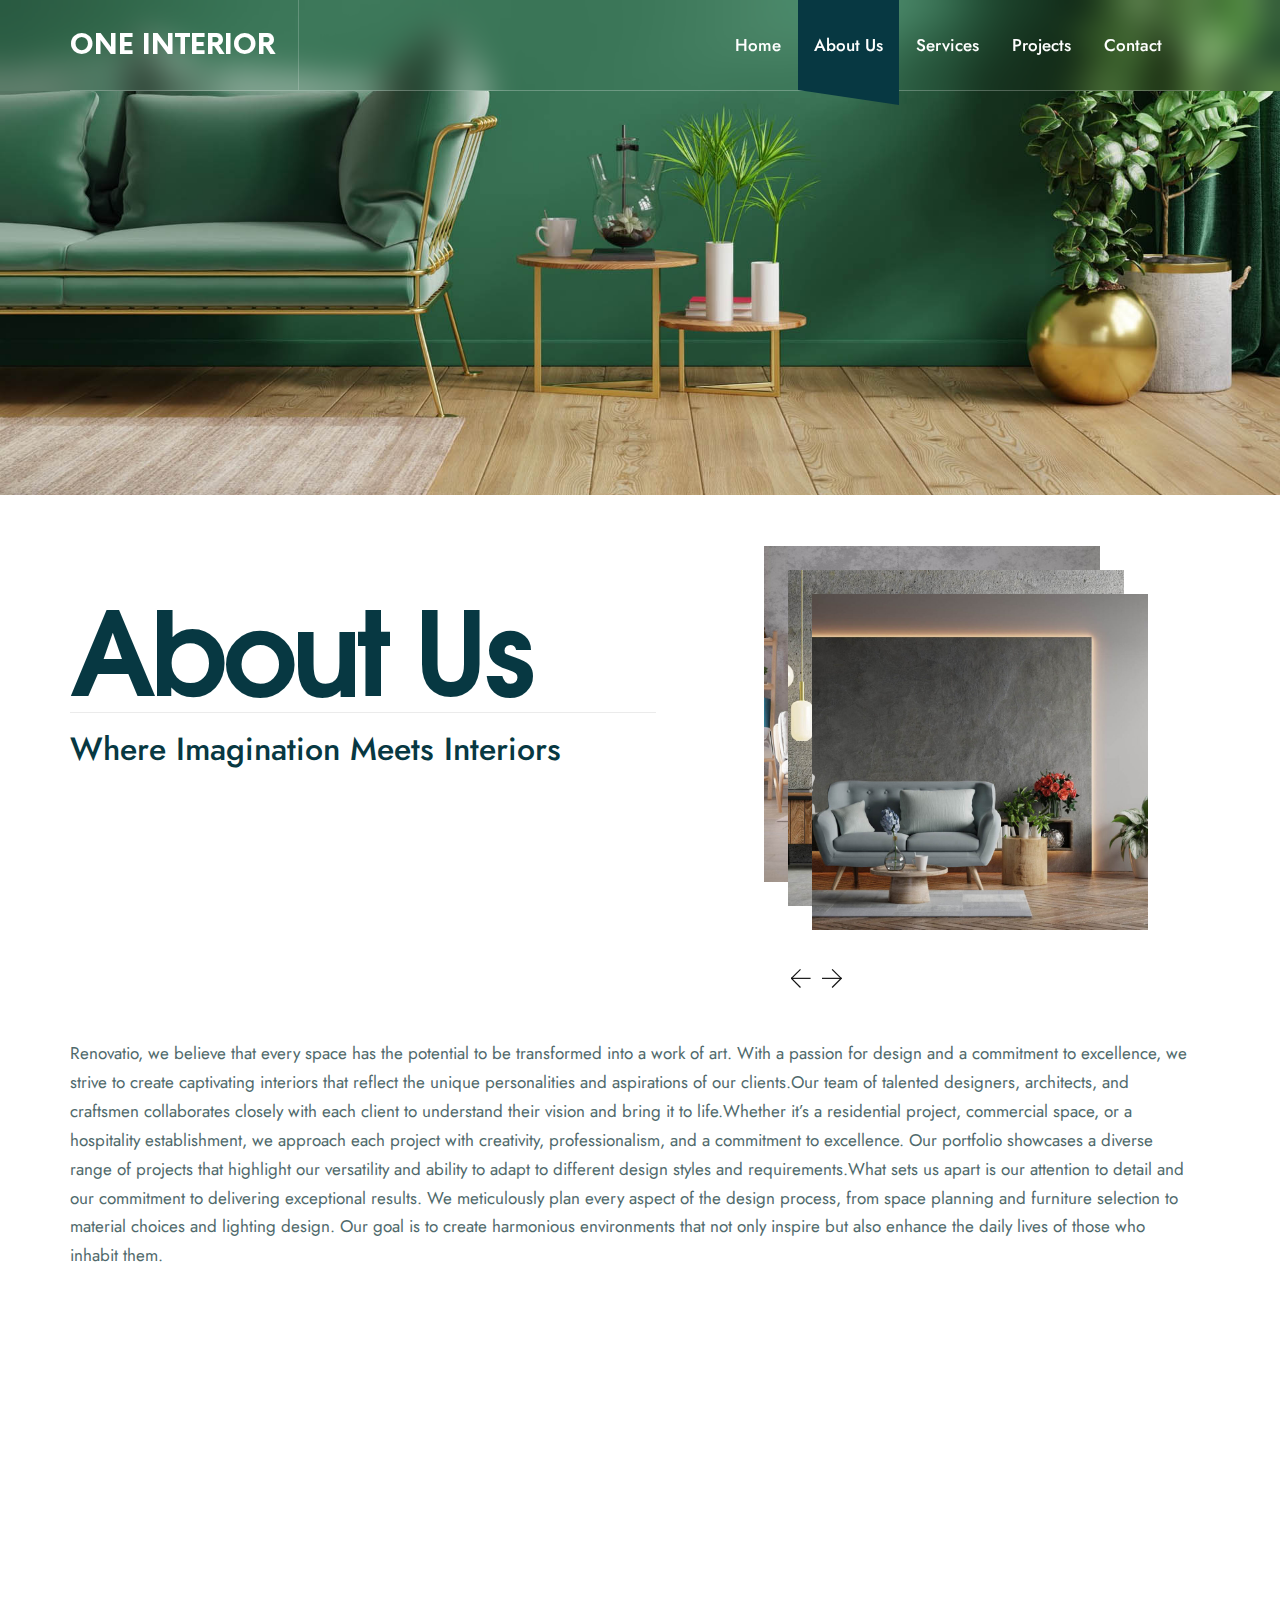
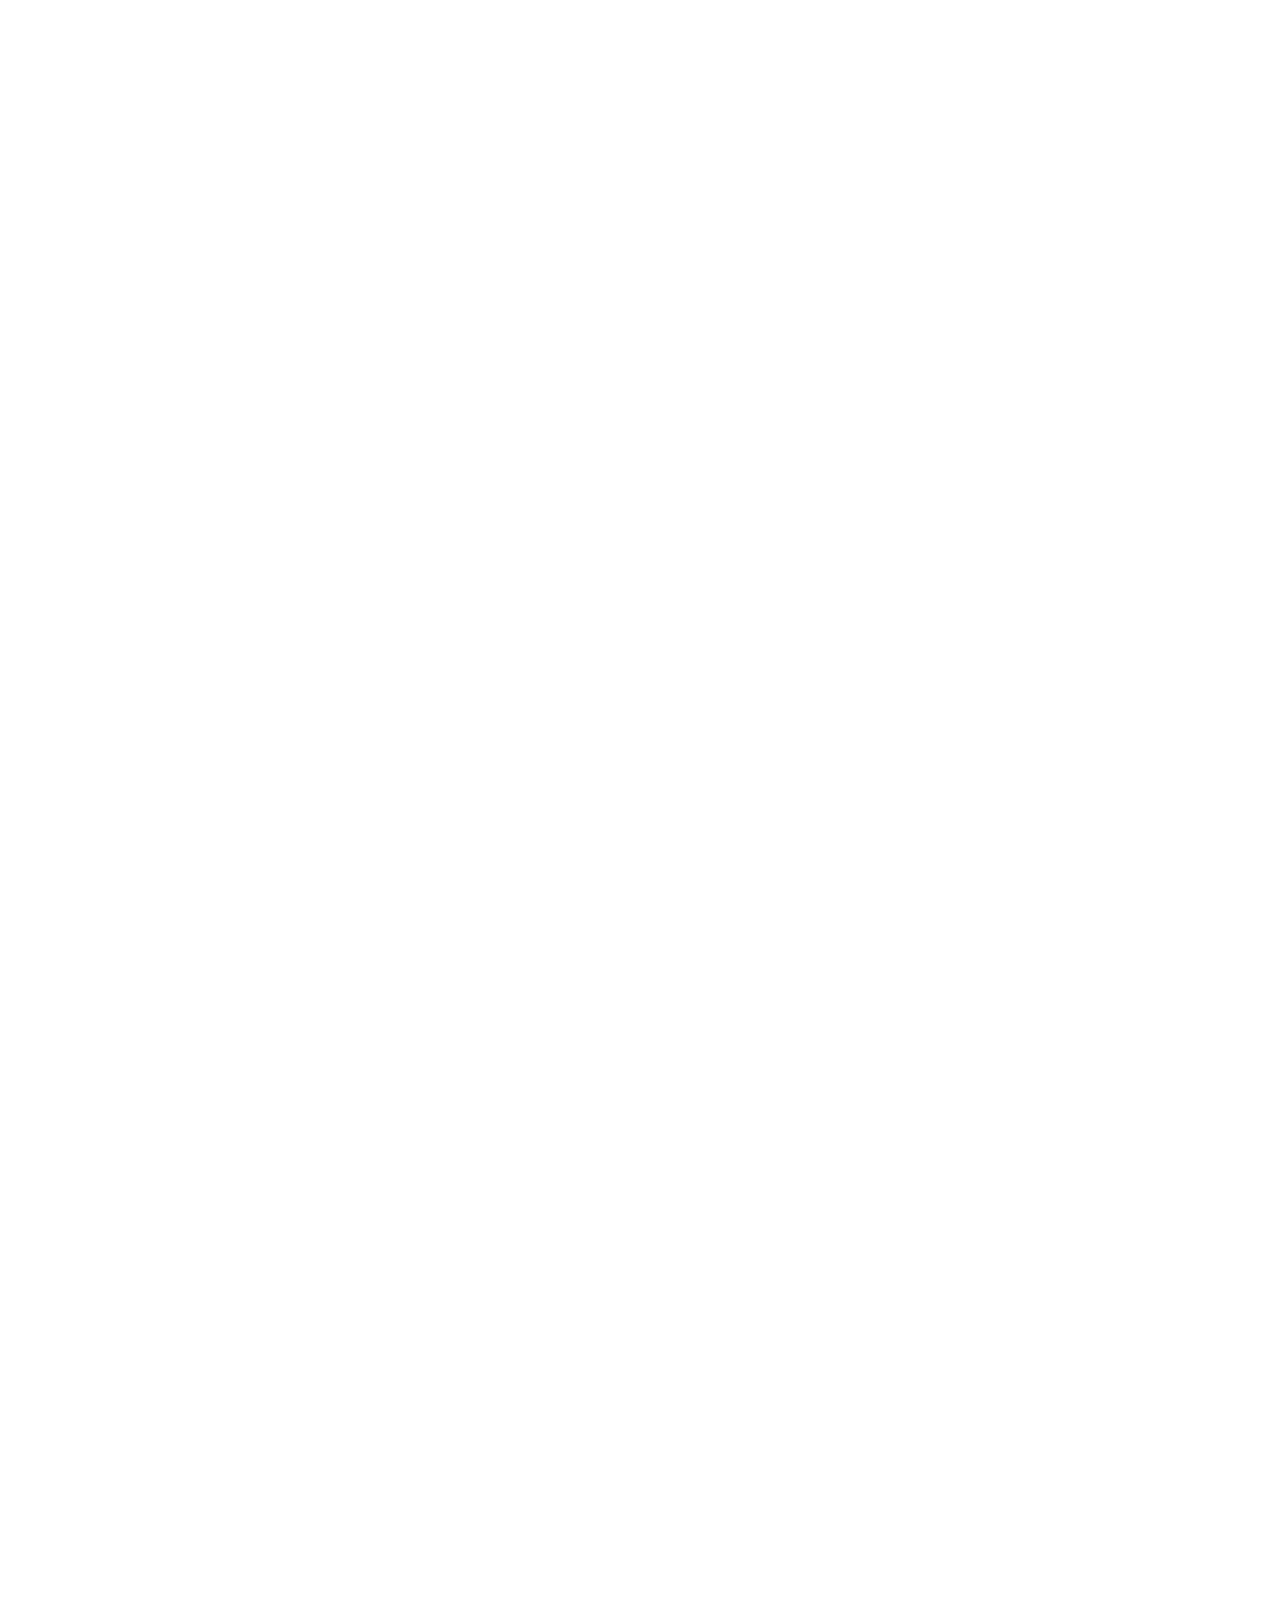
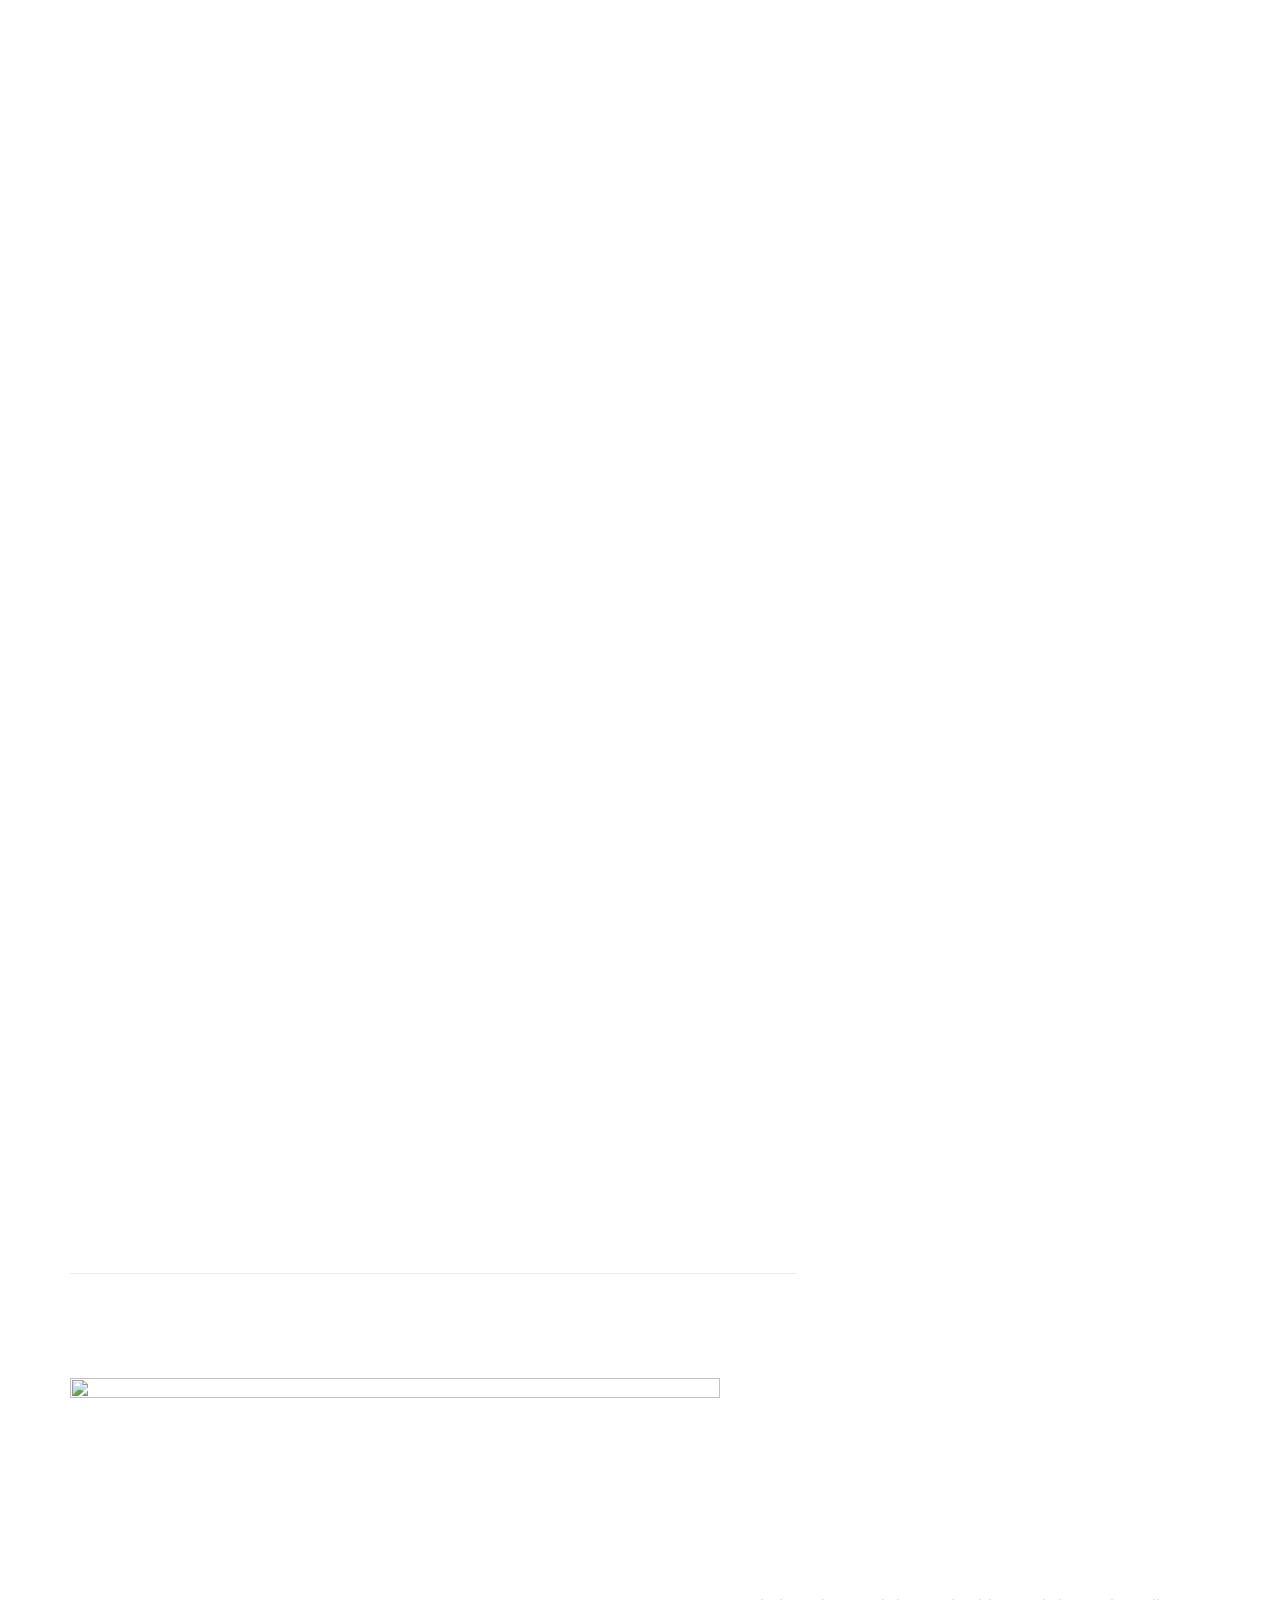
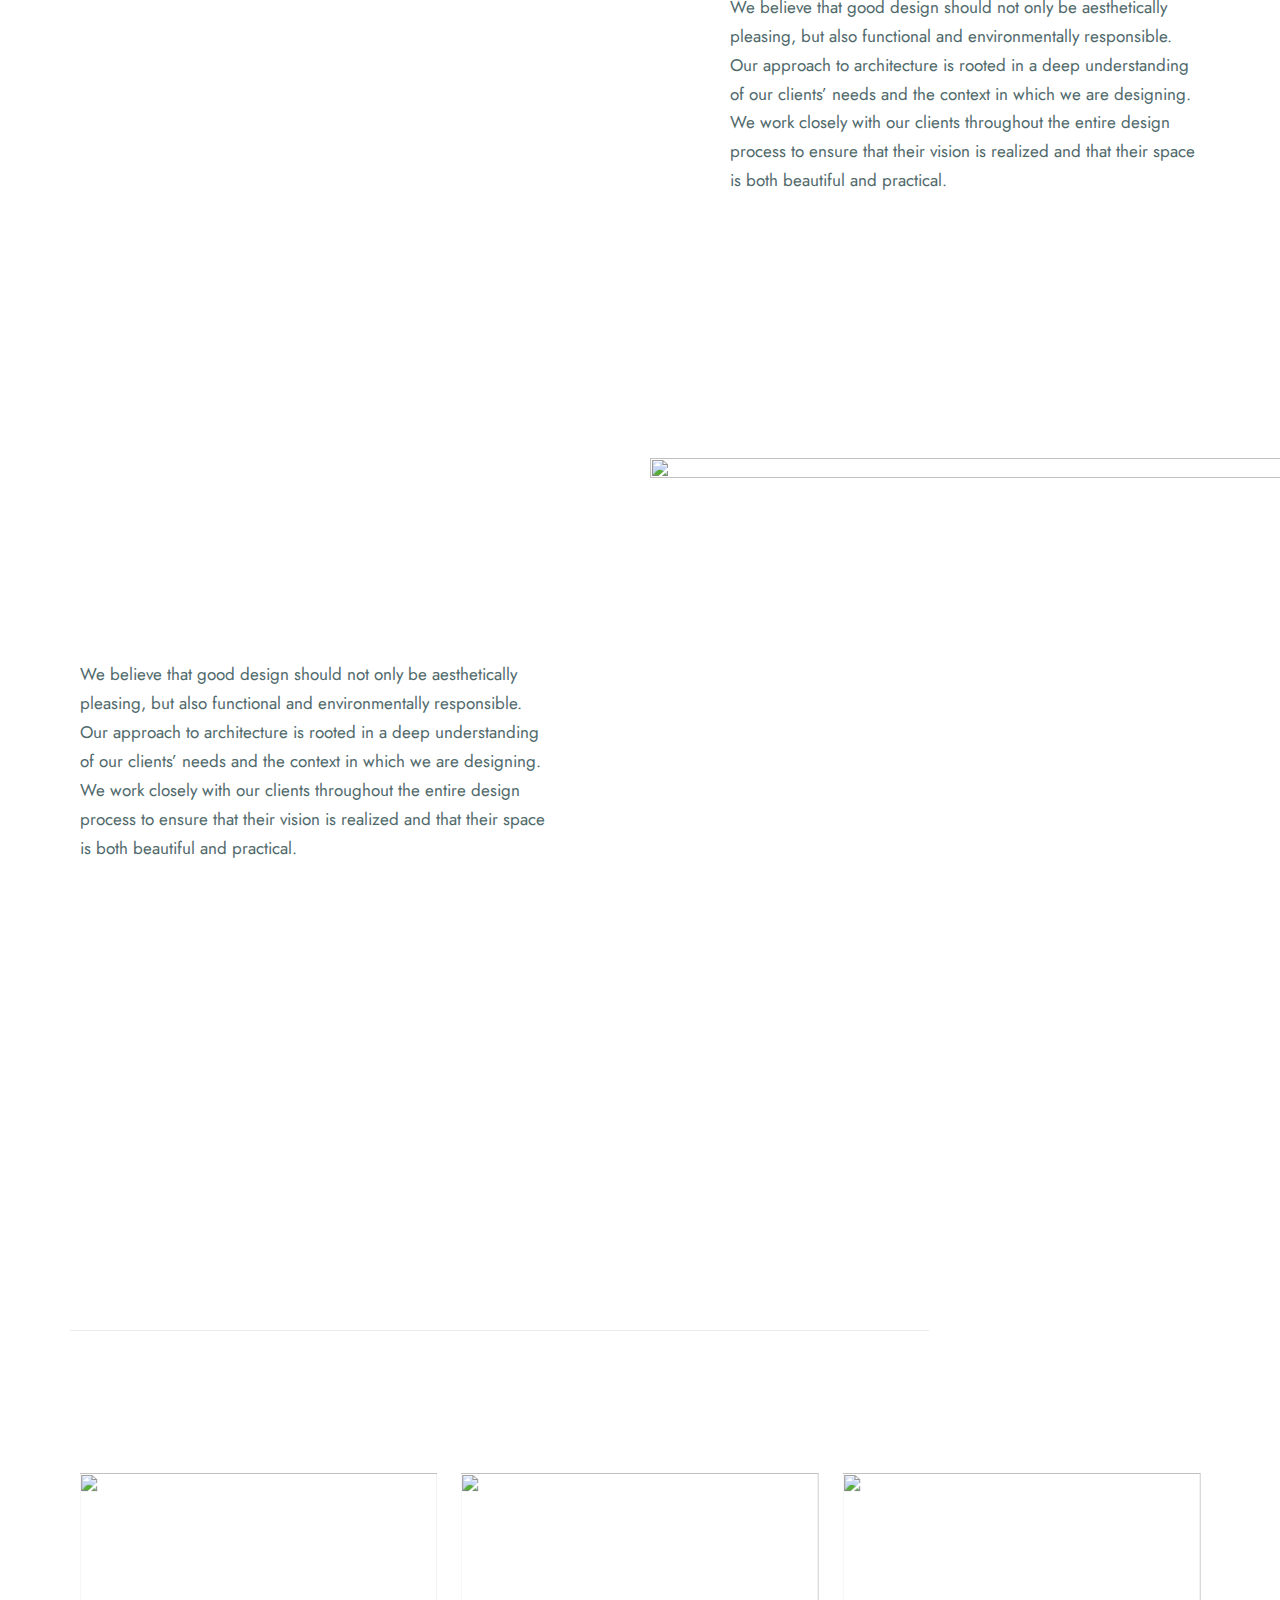
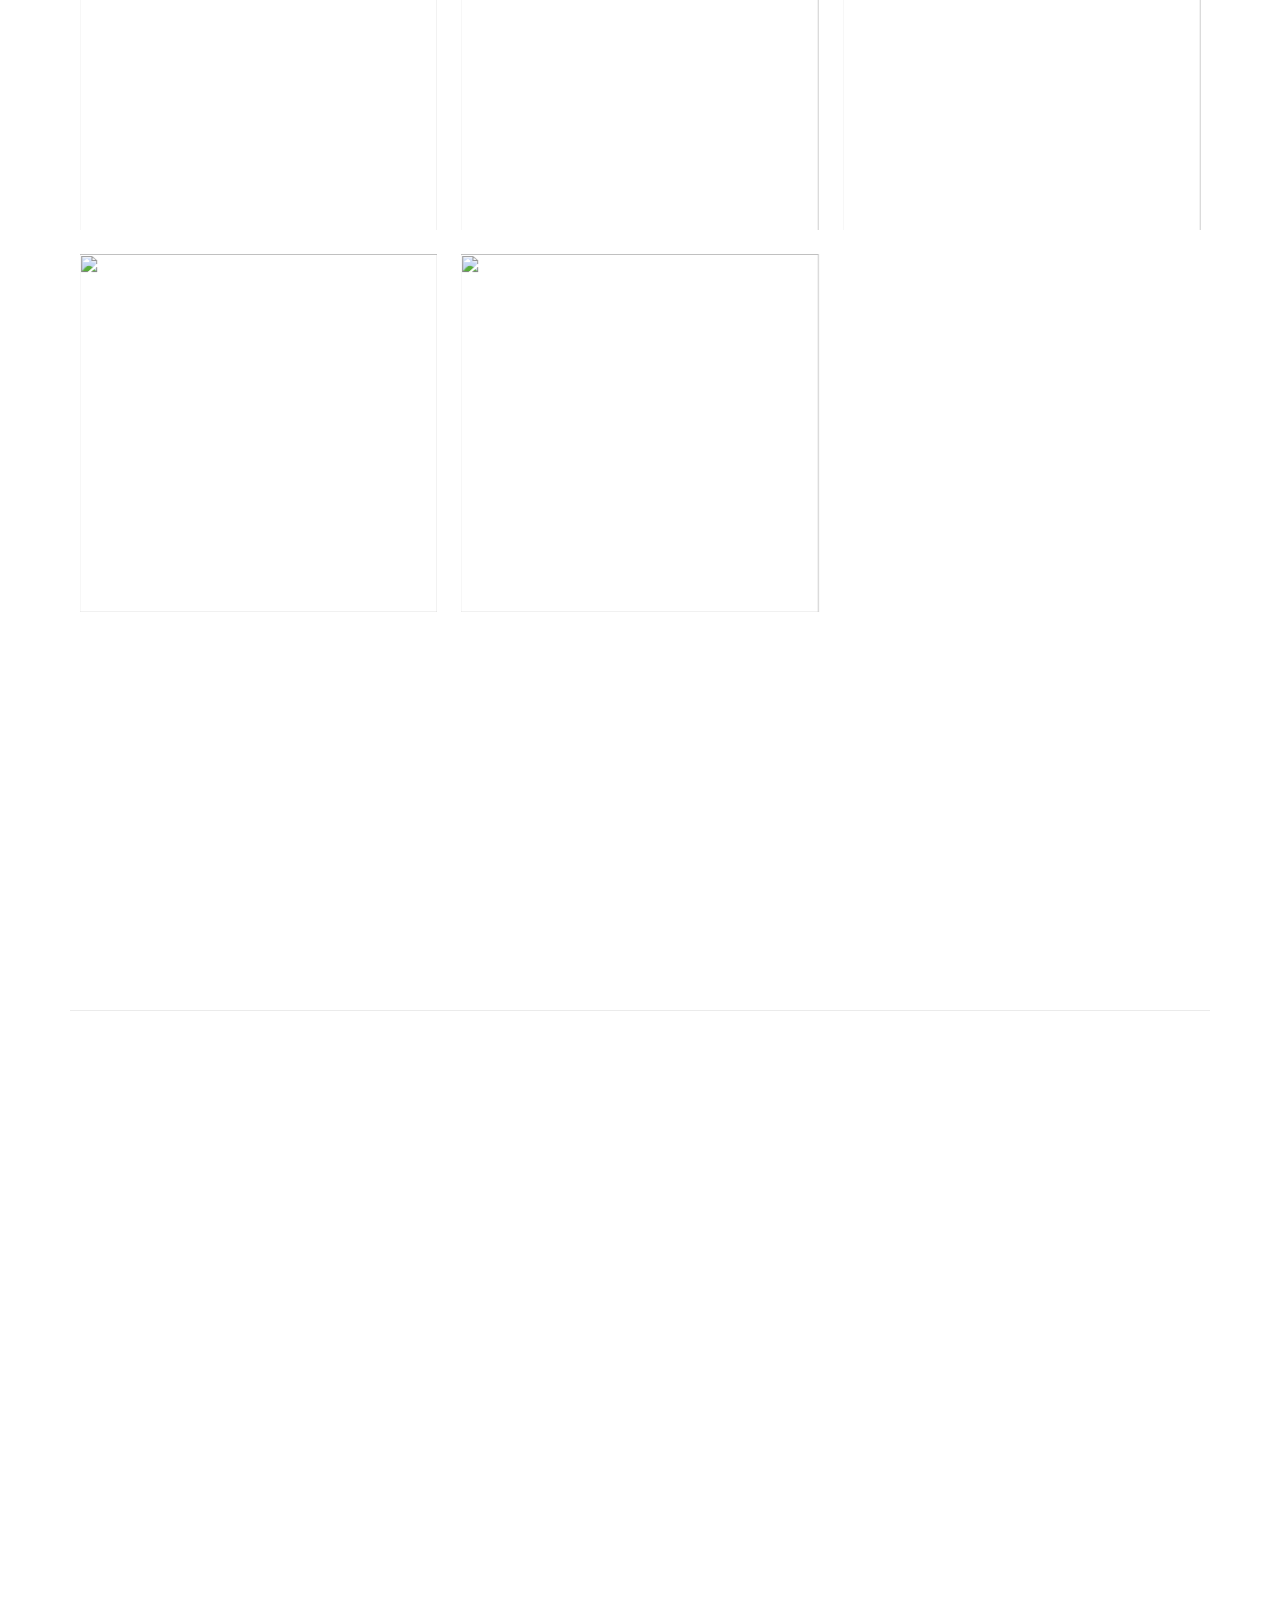
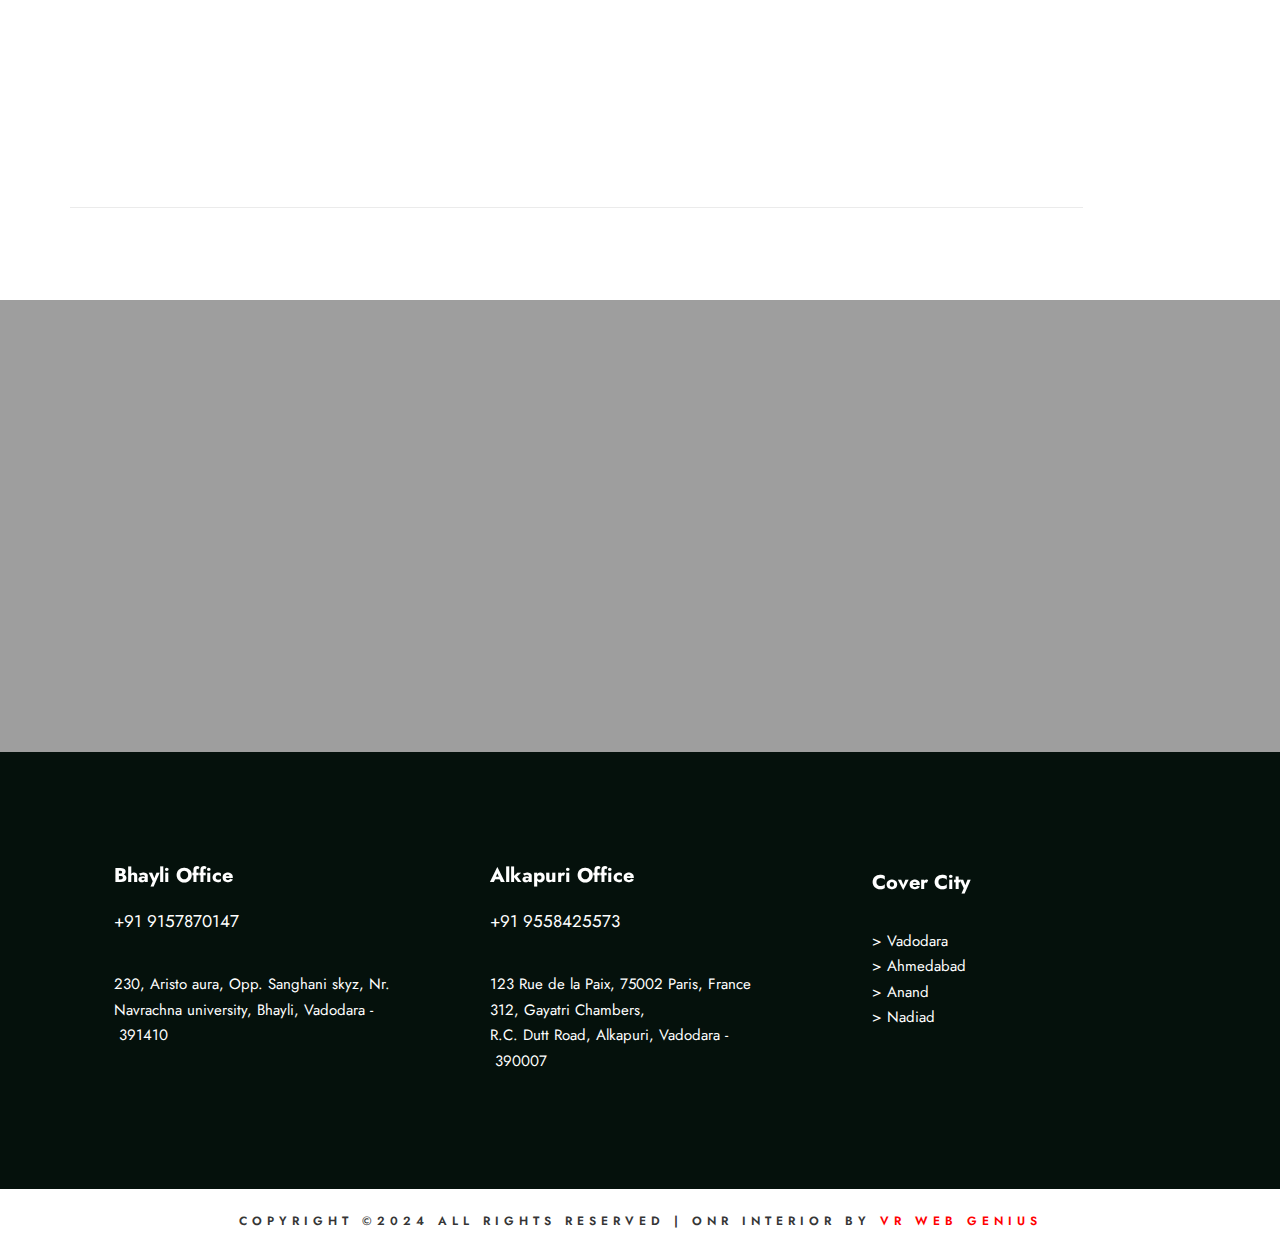
==== about.html @ cdb20557 "do some changes in all page" ====
<!doctype html>
<html lang="en-US"
	class="no-featured-area is-header-small is-body-full-width is-single-post-title-default is-post-title-align-center is-post-media-fixed is-blog-text-align-left is-meta-with-icons is-header-light is-header-full-width is-header-parallax-no is-menu-sticky is-menu-smart-sticky is-menu-fixed-width is-menu-align-right is-menu-light is-submenu-light is-submenu-align-left is-menu-none-uppercase is-featured-area-fixed is-slider-buttons-center-margin is-slider-buttons-rounded is-slider-buttons-dark is-slider-title-default is-slider-parallax is-slider-title-none-uppercase is-slider-more-link-show is-slider-more-link-button-style is-slider-text-align-center is-slider-v-align-center is-slider-h-align-center is-link-box-title-default is-link-box-title-transform-none is-link-box-text-align-center is-link-box-v-align-center is-link-box-parallax is-intro-align-center is-intro-text-dark is-intro-parallax-no is-more-link-border-bottom-light is-about-author-minimal is-related-posts-parallax is-related-posts-overflow is-share-links-boxed is-tagcloud-minimal is-nav-single-rounded is-nav-single-no-animated is-comments-minimal is-comments-image-rounded is-comment-form-boxed is-comment-form-border is-sidebar-right is-sidebar-sticky is-sidebar-align-left is-widget-title-align-left is-widget-bottomline is-trending-posts-default is-footer-subscribe-light is-footer-widgets-align-left is-footer-full-width is-meta-uppercase is-site-title-uppercase is-top-bar-uppercase is-sub-menu-ani-fade-in-left is-menu-hover-solid is-menu-hover-overflow is-menu-hover-cut-left is-copyright-uppercase is-header-sticky-shadow-soft is-header-inline-borders is-header-inline-borders-light is-header-border-fixed is-header-bg-blur-more is-header-float is-header-transparent"
	data-title-ratio="0.5" data-link-box-title-ratio="0.5" data-generic-button-style="" data-header-bg-shape="">

<!-- Mirrored from themes.pixelwars.org/renovatio/demo-01/about/ by HTTrack Website Copier/3.x [XR&CO'2014], Fri, 26 Apr 2024 11:19:03 GMT -->
<!-- Added by HTTrack -->
<meta http-equiv="content-type" content="text/html;charset=UTF-8" /><!-- /Added by HTTrack -->

<head>
	<meta charset="UTF-8">
	<meta name="viewport" content="width=device-width, initial-scale=1">
	<link rel="profile" href="http://gmpg.org/xfn/11">
	<title> ABOUT | ONE INTERIOR </title>
	<meta name='robots' content='max-image-preview:large' />
	<link rel='dns-prefetch' href='http://fonts.googleapis.com/' />
	<link rel="alternate" type="application/rss+xml" title="Renovatio &raquo; Feed"
		href="https://themes.pixelwars.org/renovatio/demo-01/feed/" />
	<link rel="alternate" type="application/rss+xml" title="Renovatio &raquo; Comments Feed"
		href="https://themes.pixelwars.org/renovatio/demo-01/comments/feed/" />
	<script type="text/javascript">
		window._wpemojiSettings = { "baseUrl": "https:\/\/s.w.org\/images\/core\/emoji\/14.0.0\/72x72\/", "ext": ".png", "svgUrl": "https:\/\/s.w.org\/images\/core\/emoji\/14.0.0\/svg\/", "svgExt": ".svg", "source": { "concatemoji": "https:\/\/themes.pixelwars.org\/renovatio\/demo-01\/wp-includes\/js\/wp-emoji-release.min.js?ver=6.2.5" } };
		/*! This file is auto-generated */
		!function (e, a, t) { var n, r, o, i = a.createElement("canvas"), p = i.getContext && i.getContext("2d"); function s(e, t) { p.clearRect(0, 0, i.width, i.height), p.fillText(e, 0, 0); e = i.toDataURL(); return p.clearRect(0, 0, i.width, i.height), p.fillText(t, 0, 0), e === i.toDataURL() } function c(e) { var t = a.createElement("script"); t.src = e, t.defer = t.type = "text/javascript", a.getElementsByTagName("head")[0].appendChild(t) } for (o = Array("flag", "emoji"), t.supports = { everything: !0, everythingExceptFlag: !0 }, r = 0; r < o.length; r++)t.supports[o[r]] = function (e) { if (p && p.fillText) switch (p.textBaseline = "top", p.font = "600 32px Arial", e) { case "flag": return s("\ud83c\udff3\ufe0f\u200d\u26a7\ufe0f", "\ud83c\udff3\ufe0f\u200b\u26a7\ufe0f") ? !1 : !s("\ud83c\uddfa\ud83c\uddf3", "\ud83c\uddfa\u200b\ud83c\uddf3") && !s("\ud83c\udff4\udb40\udc67\udb40\udc62\udb40\udc65\udb40\udc6e\udb40\udc67\udb40\udc7f", "\ud83c\udff4\u200b\udb40\udc67\u200b\udb40\udc62\u200b\udb40\udc65\u200b\udb40\udc6e\u200b\udb40\udc67\u200b\udb40\udc7f"); case "emoji": return !s("\ud83e\udef1\ud83c\udffb\u200d\ud83e\udef2\ud83c\udfff", "\ud83e\udef1\ud83c\udffb\u200b\ud83e\udef2\ud83c\udfff") }return !1 }(o[r]), t.supports.everything = t.supports.everything && t.supports[o[r]], "flag" !== o[r] && (t.supports.everythingExceptFlag = t.supports.everythingExceptFlag && t.supports[o[r]]); t.supports.everythingExceptFlag = t.supports.everythingExceptFlag && !t.supports.flag, t.DOMReady = !1, t.readyCallback = function () { t.DOMReady = !0 }, t.supports.everything || (n = function () { t.readyCallback() }, a.addEventListener ? (a.addEventListener("DOMContentLoaded", n, !1), e.addEventListener("load", n, !1)) : (e.attachEvent("onload", n), a.attachEvent("onreadystatechange", function () { "complete" === a.readyState && t.readyCallback() })), (e = t.source || {}).concatemoji ? c(e.concatemoji) : e.wpemoji && e.twemoji && (c(e.twemoji), c(e.wpemoji))) }(window, document, window._wpemojiSettings);
	</script>
	<style type="text/css">
		img.wp-smiley,
		img.emoji {
			display: inline !important;
			border: none !important;
			box-shadow: none !important;
			height: 1em !important;
			width: 1em !important;
			margin: 0 0.07em !important;
			vertical-align: -0.1em !important;
			background: none !important;
			padding: 0 !important;
		}
	</style>
	<link rel='stylesheet' id='bdt-uikit-css'
		href='./wp-content/plugins/bdthemes-prime-slider-lite/assets/css/bdt-uikite7ad.css?ver=3.17.0' type='text/css'
		media='all' />
	<link rel='stylesheet' id='prime-slider-site-css'
		href='./wp-content/plugins/bdthemes-prime-slider-lite/assets/css/prime-slider-site3dab.css?ver=3.11.9'
		type='text/css' media='all' />
	<link rel='stylesheet' id='classic-theme-styles-css' href='./wp-includes/css/classic-themes.min3a9e.css?ver=6.2.5'
		type='text/css' media='all' />
	<style id='global-styles-inline-css' type='text/css'>
		body {
			--wp--preset--color--black: #000000;
			--wp--preset--color--cyan-bluish-gray: #abb8c3;
			--wp--preset--color--white: #ffffff;
			--wp--preset--color--pale-pink: #f78da7;
			--wp--preset--color--vivid-red: #cf2e2e;
			--wp--preset--color--luminous-vivid-orange: #ff6900;
			--wp--preset--color--luminous-vivid-amber: #fcb900;
			--wp--preset--color--light-green-cyan: #7bdcb5;
			--wp--preset--color--vivid-green-cyan: #00d084;
			--wp--preset--color--pale-cyan-blue: #8ed1fc;
			--wp--preset--color--vivid-cyan-blue: #0693e3;
			--wp--preset--color--vivid-purple: #9b51e0;
			--wp--preset--gradient--vivid-cyan-blue-to-vivid-purple: linear-gradient(135deg, rgba(6, 147, 227, 1) 0%, rgb(155, 81, 224) 100%);
			--wp--preset--gradient--light-green-cyan-to-vivid-green-cyan: linear-gradient(135deg, rgb(122, 220, 180) 0%, rgb(0, 208, 130) 100%);
			--wp--preset--gradient--luminous-vivid-amber-to-luminous-vivid-orange: linear-gradient(135deg, rgba(252, 185, 0, 1) 0%, rgba(255, 105, 0, 1) 100%);
			--wp--preset--gradient--luminous-vivid-orange-to-vivid-red: linear-gradient(135deg, rgba(255, 105, 0, 1) 0%, rgb(207, 46, 46) 100%);
			--wp--preset--gradient--very-light-gray-to-cyan-bluish-gray: linear-gradient(135deg, rgb(238, 238, 238) 0%, rgb(169, 184, 195) 100%);
			--wp--preset--gradient--cool-to-warm-spectrum: linear-gradient(135deg, rgb(74, 234, 220) 0%, rgb(151, 120, 209) 20%, rgb(207, 42, 186) 40%, rgb(238, 44, 130) 60%, rgb(251, 105, 98) 80%, rgb(254, 248, 76) 100%);
			--wp--preset--gradient--blush-light-purple: linear-gradient(135deg, rgb(255, 206, 236) 0%, rgb(152, 150, 240) 100%);
			--wp--preset--gradient--blush-bordeaux: linear-gradient(135deg, rgb(254, 205, 165) 0%, rgb(254, 45, 45) 50%, rgb(107, 0, 62) 100%);
			--wp--preset--gradient--luminous-dusk: linear-gradient(135deg, rgb(255, 203, 112) 0%, rgb(199, 81, 192) 50%, rgb(65, 88, 208) 100%);
			--wp--preset--gradient--pale-ocean: linear-gradient(135deg, rgb(255, 245, 203) 0%, rgb(182, 227, 212) 50%, rgb(51, 167, 181) 100%);
			--wp--preset--gradient--electric-grass: linear-gradient(135deg, rgb(202, 248, 128) 0%, rgb(113, 206, 126) 100%);
			--wp--preset--gradient--midnight: linear-gradient(135deg, rgb(2, 3, 129) 0%, rgb(40, 116, 252) 100%);
			--wp--preset--duotone--dark-grayscale: url('#wp-duotone-dark-grayscale');
			--wp--preset--duotone--grayscale: url('#wp-duotone-grayscale');
			--wp--preset--duotone--purple-yellow: url('#wp-duotone-purple-yellow');
			--wp--preset--duotone--blue-red: url('#wp-duotone-blue-red');
			--wp--preset--duotone--midnight: url('#wp-duotone-midnight');
			--wp--preset--duotone--magenta-yellow: url('#wp-duotone-magenta-yellow');
			--wp--preset--duotone--purple-green: url('#wp-duotone-purple-green');
			--wp--preset--duotone--blue-orange: url('#wp-duotone-blue-orange');
			--wp--preset--font-size--small: 13px;
			--wp--preset--font-size--medium: 20px;
			--wp--preset--font-size--large: 36px;
			--wp--preset--font-size--x-large: 42px;
			--wp--preset--spacing--20: 0.44rem;
			--wp--preset--spacing--30: 0.67rem;
			--wp--preset--spacing--40: 1rem;
			--wp--preset--spacing--50: 1.5rem;
			--wp--preset--spacing--60: 2.25rem;
			--wp--preset--spacing--70: 3.38rem;
			--wp--preset--spacing--80: 5.06rem;
			--wp--preset--shadow--natural: 6px 6px 9px rgba(0, 0, 0, 0.2);
			--wp--preset--shadow--deep: 12px 12px 50px rgba(0, 0, 0, 0.4);
			--wp--preset--shadow--sharp: 6px 6px 0px rgba(0, 0, 0, 0.2);
			--wp--preset--shadow--outlined: 6px 6px 0px -3px rgba(255, 255, 255, 1), 6px 6px rgba(0, 0, 0, 1);
			--wp--preset--shadow--crisp: 6px 6px 0px rgba(0, 0, 0, 1);
		}

		:where(.is-layout-flex) {
			gap: 0.5em;
		}

		body .is-layout-flow>.alignleft {
			float: left;
			margin-inline-start: 0;
			margin-inline-end: 2em;
		}

		body .is-layout-flow>.alignright {
			float: right;
			margin-inline-start: 2em;
			margin-inline-end: 0;
		}

		body .is-layout-flow>.aligncenter {
			margin-left: auto !important;
			margin-right: auto !important;
		}

		body .is-layout-constrained>.alignleft {
			float: left;
			margin-inline-start: 0;
			margin-inline-end: 2em;
		}

		body .is-layout-constrained>.alignright {
			float: right;
			margin-inline-start: 2em;
			margin-inline-end: 0;
		}

		body .is-layout-constrained>.aligncenter {
			margin-left: auto !important;
			margin-right: auto !important;
		}

		body .is-layout-constrained> :where(:not(.alignleft):not(.alignright):not(.alignfull)) {
			max-width: var(--wp--style--global--content-size);
			margin-left: auto !important;
			margin-right: auto !important;
		}

		body .is-layout-constrained>.alignwide {
			max-width: var(--wp--style--global--wide-size);
		}

		body .is-layout-flex {
			display: flex;
		}

		body .is-layout-flex {
			flex-wrap: wrap;
			align-items: center;
		}

		body .is-layout-flex>* {
			margin: 0;
		}

		:where(.wp-block-columns.is-layout-flex) {
			gap: 2em;
		}

		.has-black-color {
			color: var(--wp--preset--color--black) !important;
		}

		.has-cyan-bluish-gray-color {
			color: var(--wp--preset--color--cyan-bluish-gray) !important;
		}

		.has-white-color {
			color: var(--wp--preset--color--white) !important;
		}

		.has-pale-pink-color {
			color: var(--wp--preset--color--pale-pink) !important;
		}

		.has-vivid-red-color {
			color: var(--wp--preset--color--vivid-red) !important;
		}

		.has-luminous-vivid-orange-color {
			color: var(--wp--preset--color--luminous-vivid-orange) !important;
		}

		.has-luminous-vivid-amber-color {
			color: var(--wp--preset--color--luminous-vivid-amber) !important;
		}

		.has-light-green-cyan-color {
			color: var(--wp--preset--color--light-green-cyan) !important;
		}

		.has-vivid-green-cyan-color {
			color: var(--wp--preset--color--vivid-green-cyan) !important;
		}

		.has-pale-cyan-blue-color {
			color: var(--wp--preset--color--pale-cyan-blue) !important;
		}

		.has-vivid-cyan-blue-color {
			color: var(--wp--preset--color--vivid-cyan-blue) !important;
		}

		.has-vivid-purple-color {
			color: var(--wp--preset--color--vivid-purple) !important;
		}

		.has-black-background-color {
			background-color: var(--wp--preset--color--black) !important;
		}

		.has-cyan-bluish-gray-background-color {
			background-color: var(--wp--preset--color--cyan-bluish-gray) !important;
		}

		.has-white-background-color {
			background-color: var(--wp--preset--color--white) !important;
		}

		.has-pale-pink-background-color {
			background-color: var(--wp--preset--color--pale-pink) !important;
		}

		.has-vivid-red-background-color {
			background-color: var(--wp--preset--color--vivid-red) !important;
		}

		.has-luminous-vivid-orange-background-color {
			background-color: var(--wp--preset--color--luminous-vivid-orange) !important;
		}

		.has-luminous-vivid-amber-background-color {
			background-color: var(--wp--preset--color--luminous-vivid-amber) !important;
		}

		.has-light-green-cyan-background-color {
			background-color: var(--wp--preset--color--light-green-cyan) !important;
		}

		.has-vivid-green-cyan-background-color {
			background-color: var(--wp--preset--color--vivid-green-cyan) !important;
		}

		.has-pale-cyan-blue-background-color {
			background-color: var(--wp--preset--color--pale-cyan-blue) !important;
		}

		.has-vivid-cyan-blue-background-color {
			background-color: var(--wp--preset--color--vivid-cyan-blue) !important;
		}

		.has-vivid-purple-background-color {
			background-color: var(--wp--preset--color--vivid-purple) !important;
		}

		.has-black-border-color {
			border-color: var(--wp--preset--color--black) !important;
		}

		.has-cyan-bluish-gray-border-color {
			border-color: var(--wp--preset--color--cyan-bluish-gray) !important;
		}

		.has-white-border-color {
			border-color: var(--wp--preset--color--white) !important;
		}

		.has-pale-pink-border-color {
			border-color: var(--wp--preset--color--pale-pink) !important;
		}

		.has-vivid-red-border-color {
			border-color: var(--wp--preset--color--vivid-red) !important;
		}

		.has-luminous-vivid-orange-border-color {
			border-color: var(--wp--preset--color--luminous-vivid-orange) !important;
		}

		.has-luminous-vivid-amber-border-color {
			border-color: var(--wp--preset--color--luminous-vivid-amber) !important;
		}

		.has-light-green-cyan-border-color {
			border-color: var(--wp--preset--color--light-green-cyan) !important;
		}

		.has-vivid-green-cyan-border-color {
			border-color: var(--wp--preset--color--vivid-green-cyan) !important;
		}

		.has-pale-cyan-blue-border-color {
			border-color: var(--wp--preset--color--pale-cyan-blue) !important;
		}

		.has-vivid-cyan-blue-border-color {
			border-color: var(--wp--preset--color--vivid-cyan-blue) !important;
		}

		.has-vivid-purple-border-color {
			border-color: var(--wp--preset--color--vivid-purple) !important;
		}

		.has-vivid-cyan-blue-to-vivid-purple-gradient-background {
			background: var(--wp--preset--gradient--vivid-cyan-blue-to-vivid-purple) !important;
		}

		.has-light-green-cyan-to-vivid-green-cyan-gradient-background {
			background: var(--wp--preset--gradient--light-green-cyan-to-vivid-green-cyan) !important;
		}

		.has-luminous-vivid-amber-to-luminous-vivid-orange-gradient-background {
			background: var(--wp--preset--gradient--luminous-vivid-amber-to-luminous-vivid-orange) !important;
		}

		.has-luminous-vivid-orange-to-vivid-red-gradient-background {
			background: var(--wp--preset--gradient--luminous-vivid-orange-to-vivid-red) !important;
		}

		.has-very-light-gray-to-cyan-bluish-gray-gradient-background {
			background: var(--wp--preset--gradient--very-light-gray-to-cyan-bluish-gray) !important;
		}

		.has-cool-to-warm-spectrum-gradient-background {
			background: var(--wp--preset--gradient--cool-to-warm-spectrum) !important;
		}

		.has-blush-light-purple-gradient-background {
			background: var(--wp--preset--gradient--blush-light-purple) !important;
		}

		.has-blush-bordeaux-gradient-background {
			background: var(--wp--preset--gradient--blush-bordeaux) !important;
		}

		.has-luminous-dusk-gradient-background {
			background: var(--wp--preset--gradient--luminous-dusk) !important;
		}

		.has-pale-ocean-gradient-background {
			background: var(--wp--preset--gradient--pale-ocean) !important;
		}

		.has-electric-grass-gradient-background {
			background: var(--wp--preset--gradient--electric-grass) !important;
		}

		.has-midnight-gradient-background {
			background: var(--wp--preset--gradient--midnight) !important;
		}

		.has-small-font-size {
			font-size: var(--wp--preset--font-size--small) !important;
		}

		.has-medium-font-size {
			font-size: var(--wp--preset--font-size--medium) !important;
		}

		.has-large-font-size {
			font-size: var(--wp--preset--font-size--large) !important;
		}

		.has-x-large-font-size {
			font-size: var(--wp--preset--font-size--x-large) !important;
		}

		.wp-block-navigation a:where(:not(.wp-element-button)) {
			color: inherit;
		}

		:where(.wp-block-columns.is-layout-flex) {
			gap: 2em;
		}

		.wp-block-pullquote {
			font-size: 1.5em;
			line-height: 1.6;
		}
	</style>
	<link rel='stylesheet' id='fontello-css'
		href='./wp-content/plugins/pixelwars-core/themes/global/css/fonts/fontello/css/fontello.css' type='text/css'
		media='all' />
	<link rel='stylesheet' id='pixelwars-core-shortcodes-css'
		href='./wp-content/plugins/pixelwars-core/themes/global/css/shortcodes.css' type='text/css' media='all' />
	<link rel='stylesheet' id='qi-addons-for-elementor-grid-style-css'
		href='./wp-content/plugins/qi-addons-for-elementor/assets/css/grid.min3a9e.css?ver=6.2.5' type='text/css'
		media='all' />
	<link rel='stylesheet' id='qi-addons-for-elementor-helper-parts-style-css'
		href='./wp-content/plugins/qi-addons-for-elementor/assets/css/helper-parts.min3a9e.css?ver=6.2.5'
		type='text/css' media='all' />
	<link rel='stylesheet' id='qi-addons-for-elementor-style-css'
		href='./wp-content/plugins/qi-addons-for-elementor/assets/css/main.min3a9e.css?ver=6.2.5' type='text/css'
		media='all' />
	<link rel='stylesheet' id='renovatio-font-now-css'
		href='./wp-content/themes/renovatio/css/fonts/now/stylesheet3a9e.css?ver=6.2.5' type='text/css' media='all' />
	<link rel='stylesheet' id='renovatio-font-texgyreadventor-css'
		href='./wp-content/themes/renovatio/css/fonts/texgyreadventor/stylesheet3a9e.css?ver=6.2.5' type='text/css'
		media='all' />
	<link rel='stylesheet' id='renovatio-fonts-css'
		href='http://fonts.googleapis.com/css?family=Jost%3A100%2C100i%2C200%2C200i%2C300%2C300i%2C400%2C400i%2C500%2C500i%2C600%2C600i%2C700%2C700i%2C800%2C800i%2C900%2C900i&amp;ver=6.2.5'
		type='text/css' media='all' />
	<link rel='stylesheet' id='normalize-css' href='./wp-content/themes/renovatio/css/normalize3a9e.css?ver=6.2.5'
		type='text/css' media='all' />
	<link rel='stylesheet' id='bootstrap-css' href='./wp-content/themes/renovatio/css/bootstrap3a9e.css?ver=6.2.5'
		type='text/css' media='all' />
	<link rel='stylesheet' id='fluidbox-css' href='./wp-content/themes/renovatio/js/fluidbox/fluidbox3a9e.css?ver=6.2.5'
		type='text/css' media='all' />
	<link rel='stylesheet' id='magnific-popup-css'
		href='./wp-content/themes/renovatio/js/jquery.magnific-popup/magnific-popup3a9e.css?ver=6.2.5' type='text/css'
		media='all' />
	<link rel='stylesheet' id='owl-carousel-css'
		href='./wp-content/themes/renovatio/js/owl-carousel/owl.carousel3a9e.css?ver=6.2.5' type='text/css'
		media='all' />
	<link rel='stylesheet' id='renovatio-main-css' href='./wp-content/themes/renovatio/css/main3a9e.css?ver=6.2.5'
		type='text/css' media='all' />
	<link rel='stylesheet' id='renovatio-768-css' href='./wp-content/themes/renovatio/css/7683a9e.css?ver=6.2.5'
		type='text/css' media='all' />
	<link rel='stylesheet' id='renovatio-992-css' href='./wp-content/themes/renovatio/css/9923a9e.css?ver=6.2.5'
		type='text/css' media='all' />
	<link rel='stylesheet' id='renovatio-style-css' href='./wp-content/themes/renovatio/style3a9e.css?ver=6.2.5'
		type='text/css' media='all' />
	<style id='renovatio-style-inline-css' type='text/css'>
		.site-title {
			font-family: 'Now', sans-serif;
		}

		.nav-menu,
		.entry-meta,
		.owl-nav,
		label,
		.page-links,
		.navigation,
		.entry-title i,
		.site-info,
		.filters {
			font-family: 'Jost';
		}

		.widget-title {
			font-family: 'TeXGyreAdventor', sans-serif;
		}

		h1,
		.entry-title,
		.footer-subscribe h3,
		.widget_categories ul li,
		.widget_recent_entries ul li a,
		.widget_pages ul li,
		.widget_nav_menu ul li,
		.widget_archive ul li,
		.widget_most_recommended_posts ul li a,
		.widget_calendar table caption,
		.tptn_title,
		.nav-single a,
		.widget_recent_comments ul li,
		.widget_product_categories ul li,
		.widget_meta ul li,
		.widget_rss ul a.rsswidget {
			font-family: 'TeXGyreAdventor', sans-serif;
		}

		h2,
		h3,
		h4,
		h5,
		h6,
		blockquote,
		.tab-titles {
			font-family: 'Jost';
		}

		.slider-box .entry-title {
			font-family: 'Now', sans-serif;
		}

		body {
			font-family: 'Jost';
		}

		.link-box .entry-title {
			font-family: 'Now', sans-serif;
		}

		.button,
		button,
		html .elementor-button,
		html .ekit-wid-con .elementskit-btn,
		html .ekit-wid-con .ekit_creative_button,
		.more-link {
			font-family: 'Jost';
		}

		.top-bar {
			font-family: 'Jost';
		}

		@media screen and (min-width: 992px) {
			.site-header .site-title {
				font-size: 28px;
			}
		}

		@media screen and (min-width: 992px) {
			h1 {
				font-size: 94px;
			}
		}

		@media screen and (min-width: 992px) {
			html {
				font-size: 17px;
			}
		}

		@media screen and (max-width: 991px) {
			html {
				font-size: 16px;
			}
		}

		@media screen and (min-width: 992px) {
			.nav-menu>ul {
				font-size: 17px;
			}
		}

		@media screen and (min-width: 992px) {
			.blog-stream .entry-content {
				font-size: 16px;
			}
		}

		@media screen and (min-width: 992px) {
			.blog-stream.blog-small .entry-content {
				font-size: 15px;
			}
		}

		.widget-title {
			font-size: 13px;
		}

		@media screen and (min-width: 992px) {
			.nav-menu ul ul {
				font-size: 14px;
			}
		}

		.top-bar {
			font-size: 12px;
		}

		.site-footer .site-info {
			font-size: 12px;
		}

		.site-title {
			font-weight: 700;
		}

		h1,
		.entry-title,
		.footer-subscribe h3 {
			font-weight: 700;
		}

		h2,
		h3,
		h4,
		h5,
		h6,
		blockquote,
		.comment-meta .fn {
			font-weight: 500;
		}

		.slider-box .entry-title {
			font-weight: 700;
		}

		.widget-title {
			font-weight: 700;
		}

		@media screen and (min-width: 992px) {
			.nav-menu>ul {
				font-weight: 500;
			}
		}

		@media screen and (min-width: 992px) {
			.nav-menu ul ul {
				font-weight: 600;
			}
		}

		.link-box .entry-title {
			font-weight: 700;
		}

		.top-bar {
			font-weight: 500;
		}

		.site-footer .site-info {
			font-weight: 600;
		}

		.entry-meta {
			font-weight: 700;
		}

		@media screen and (min-width: 992px) {
			.nav-menu>ul {
				letter-spacing: 0px;
			}
		}

		@media screen and (min-width: 992px) {
			.nav-menu ul ul {
				letter-spacing: 0px;
			}
		}

		.widget-title {
			letter-spacing: 3px;
		}

		.site-footer .site-info {
			letter-spacing: 5px;
		}

		@media screen and (min-width: 992px) {
			html {
				line-height: 1.7;
			}
		}

		.header-wrap:after {
			bottom: -1px;
		}

		@media screen and (min-width: 992px) {
			.site-title img {
				max-height: 30px;
			}
		}

		.top-bar {
			line-height: 36px;
		}

		.layout-medium,
		.is-header-row .header-wrap-inner,
		.is-header-small .header-wrap-inner,
		.is-menu-bar.is-menu-fixed-bg .menu-wrap,
		.is-header-fixed-width .header-wrap,
		.is-header-fixed-width.is-menu-bar .site-navigation,
		.is-header-float-box:not(.is-header-float-box-menu) .site-header:not(.clone) .header-wrap,
		.is-header-float-box.is-menu-bar .site-header:not(.clone) .site-navigation:not(.clone),
		.is-body-boxed .site,
		.is-body-boxed .header-wrap,
		.is-body-boxed.is-menu-bar .site-navigation,
		.is-body-boxed:not(.is-menu-bar) .site-header,
		.is-middle-boxed .site-main,
		.intro-content,
		.is-footer-boxed .site-footer,
		.is-content-boxed .site-main .layout-fixed,
		.top-bar .top-bar-wrap,
		.is-top-bar-fixed .top-bar,
		.is-top-bar-fixed-bg .top-bar,
		.is-menu-bottom.is-menu-bottom-overflow .site-header:not(.clone) .site-navigation:not(.clone) .menu-wrap,
		.site-branding-wrap,
		.is-header-border-fixed .header-wrap:after,
		.is-header-border-fixed .menu-wrap:after,
		html .tutor-container,
		html .lp-content-area,
		html .learn-press-breadcrumb {
			max-width: 1140px;
			margin-left: auto;
			margin-right: auto;
		}

		.layout-fixed,
		.blog-list,
		.blog-regular,
		.is-content-boxed .single .site-content,
		.is-content-boxed .page .site-content {
			max-width: 800px;
		}

		@media screen and (min-width: 992px) {

			.is-header-small .header-wrap,
			.is-menu-bar .nav-menu>ul>li,
			.is-header-vertical .nav-menu>ul>li {
				line-height: 90px;
			}

			.is-header-small .site-branding {
				max-height: 90px;
			}

		}

		@media screen and (min-width: 992px) {

			.is-header-small.is-header-smaller .site-header.clone .header-wrap,
			.is-header-row.is-header-smaller .site-header.clone .nav-menu>ul>li,
			.is-menu-bar.is-header-smaller .site-navigation.clone .nav-menu>ul>li,
			.is-menu-bar.is-header-smaller .site-header.clone .site-navigation .nav-menu>ul>li {
				line-height: 65px;
			}

			.is-header-small.is-header-smaller .site-header.clone .site-branding {
				max-height: 65px;
			}

		}

		a {
			color: #4065d6;
		}

		a:hover {
			color: #4a64f7;
		}

		.header-wrap:after {
			opacity: 0.08;
		}

		@media screen and (min-width: 992px) {
			.nav-menu>ul>li.current-menu-item>a {
				color: #ffffff !important;
			}
		}

		@media screen and (min-width: 992px) {
			.nav-menu li.current-menu-item>a .link-text:before {
				background-color: #073842 !important;
				border-color: #073842 !important;
			}
		}

		@media screen and (min-width: 992px) {

			html .nav-menu>ul>li>a:hover,
			.nav-menu>ul>li.has-submenu:hover>a {
				color: #073842;
			}
		}

		@media screen and (min-width: 992px) {

			html.loaded .nav-menu ul li a .link-text:before,
			.nav-menu li.has-submenu:hover>a .link-text:before {
				background-color: #fceddb;
				border-color: #fceddb;
			}
		}

		h1,
		h2,
		h3,
		h4,
		h5,
		h6,
		blockquote,
		.tab-titles {
			color: #073842;
		}

		body {
			color: #4f696b;
		}

		body {
			background: #ffffff;
		}

		.site .footer-subscribe {
			background: #ebe6da;
		}

		.site-footer .site-info {
			color: #353535;
		}

		.top-bar,
		.top-bar select option {
			background-color: #495149;
		}

		.header-wrap:after {
			color: #222222;
		}

		.is-menu-bar .menu-wrap:after {
			color: #222222;
		}
	</style>
	<link rel='stylesheet' id='elementor-icons-css'
		href='./wp-content/plugins/elementor/assets/lib/eicons/css/elementor-icons.min7bb8.css?ver=5.25.0'
		type='text/css' media='all' />
	<link rel='stylesheet' id='elementor-frontend-css'
		href='./wp-content/plugins/elementor/assets/css/frontend-lite.minf3b2.css?ver=3.18.3' type='text/css'
		media='all' />
	<link rel='stylesheet' id='swiper-css'
		href='./wp-content/plugins/elementor/assets/lib/swiper/v8/css/swiper.min94a4.css?ver=8.4.5' type='text/css'
		media='all' />
	<link rel='stylesheet' id='elementor-post-6-css'
		href='./wp-content/uploads/sites/2/elementor/css/post-6de7a.css?ver=1703449832' type='text/css' media='all' />
	<link rel='stylesheet' id='elementor-post-993-css'
		href='./wp-content/uploads/sites/2/elementor/css/post-993f426.css?ver=1703450032' type='text/css' media='all' />
	<link rel='stylesheet' id='google-fonts-1-css'
		href='https://fonts.googleapis.com/css?family=Roboto%3A100%2C100italic%2C200%2C200italic%2C300%2C300italic%2C400%2C400italic%2C500%2C500italic%2C600%2C600italic%2C700%2C700italic%2C800%2C800italic%2C900%2C900italic%7CRoboto+Slab%3A100%2C100italic%2C200%2C200italic%2C300%2C300italic%2C400%2C400italic%2C500%2C500italic%2C600%2C600italic%2C700%2C700italic%2C800%2C800italic%2C900%2C900italic&amp;display=swap&amp;ver=6.2.5'
		type='text/css' media='all' />
	<link rel='stylesheet' id='elementor-icons-shared-0-css'
		href='./wp-content/plugins/elementor/assets/lib/font-awesome/css/fontawesome.min52d5.css?ver=5.15.3'
		type='text/css' media='all' />
	<link rel='stylesheet' id='elementor-icons-fa-brands-css'
		href='./wp-content/plugins/elementor/assets/lib/font-awesome/css/brands.min52d5.css?ver=5.15.3' type='text/css'
		media='all' />
	<link rel='stylesheet' id='elementor-icons-fa-regular-css'
		href='./wp-content/plugins/elementor/assets/lib/font-awesome/css/regular.min52d5.css?ver=5.15.3' type='text/css'
		media='all' />
	<link rel="preconnect" href="https://fonts.gstatic.com/" crossorigin>
	<script type='text/javascript' src='./wp-includes/js/jquery/jquery.min5aed.js?ver=3.6.4'
		id='jquery-core-js'></script>
	<script type='text/javascript' src='./wp-includes/js/jquery/jquery-migrate.min6b00.js?ver=3.4.0'
		id='jquery-migrate-js'></script>
	<link rel="https://api.w.org/" href="https://themes.pixelwars.org/renovatio/demo-01/wp-json/" />
	<link rel="alternate" type="application/json"
		href="https://themes.pixelwars.org/renovatio/demo-01/wp-json/wp/v2/pages/993" />
	<link rel="EditURI" type="application/rsd+xml" title="RSD"
		href="https://themes.pixelwars.org/renovatio/demo-01/xmlrpc.php?rsd" />
	<link rel="wlwmanifest" type="application/wlwmanifest+xml"
		href="https://themes.pixelwars.org/renovatio/demo-01/wp-includes/wlwmanifest.xml" />
	<meta name="generator" content="WordPress 6.2.5" />
	<link rel="canonical" href="index.html" />
	<link rel='shortlink' href='https://themes.pixelwars.org/renovatio/demo-01/?p=993' />
	<link rel="alternate" type="application/json+oembed"
		href="https://themes.pixelwars.org/renovatio/demo-01/wp-json/oembed/1.0/embed?url=https%3A%2F%2Fthemes.pixelwars.org%2Frenovatio%2Fdemo-01%2Fabout%2F" />
	<link rel="alternate" type="text/xml+oembed"
		href="https://themes.pixelwars.org/renovatio/demo-01/wp-json/oembed/1.0/embed?url=https%3A%2F%2Fthemes.pixelwars.org%2Frenovatio%2Fdemo-01%2Fabout%2F&amp;format=xml" />
	<meta name="generator"
		content="Elementor 3.18.3; features: e_dom_optimization, e_optimized_assets_loading, e_optimized_css_loading, additional_custom_breakpoints, block_editor_assets_optimize, e_image_loading_optimization; settings: css_print_method-external, google_font-enabled, font_display-swap">
	<style id="wpforms-css-vars-root">
		:root {
			--wpforms-field-border-radius: 3px;
			--wpforms-field-background-color: #ffffff;
			--wpforms-field-border-color: rgba(0, 0, 0, 0.25);
			--wpforms-field-text-color: rgba(0, 0, 0, 0.7);
			--wpforms-label-color: rgba(0, 0, 0, 0.85);
			--wpforms-label-sublabel-color: rgba(0, 0, 0, 0.55);
			--wpforms-label-error-color: #d63637;
			--wpforms-button-border-radius: 3px;
			--wpforms-button-background-color: #066aab;
			--wpforms-button-text-color: #ffffff;
			--wpforms-field-size-input-height: 43px;
			--wpforms-field-size-input-spacing: 15px;
			--wpforms-field-size-font-size: 16px;
			--wpforms-field-size-line-height: 19px;
			--wpforms-field-size-padding-h: 14px;
			--wpforms-field-size-checkbox-size: 16px;
			--wpforms-field-size-sublabel-spacing: 5px;
			--wpforms-field-size-icon-size: 1;
			--wpforms-label-size-font-size: 16px;
			--wpforms-label-size-line-height: 19px;
			--wpforms-label-size-sublabel-font-size: 14px;
			--wpforms-label-size-sublabel-line-height: 17px;
			--wpforms-button-size-font-size: 17px;
			--wpforms-button-size-height: 41px;
			--wpforms-button-size-padding-h: 15px;
			--wpforms-button-size-margin-top: 10px;

		}

		::-webkit-scrollbar {
			width: 5px;
		}

		::-webkit-scrollbar-track {
			background-color: #ebebeb;
			-webkit-border-radius: 5px;
			border-radius: 5px;
		}

		::-webkit-scrollbar-thumb {
			-webkit-border-radius: 5px;
			border-radius: 5px;
			background: #073842;
		}
	</style>
	<link rel="stylesheet" href="https://use.fontawesome.com/releases/v5.15.1/css/all.css">
	


</head>

<body
	class="page-template page-template-elementor_header_footer page page-id-993 qodef-qi--no-touch qi-addons-for-elementor-1.6.6 elementor-default elementor-template-full-width elementor-kit-6 elementor-page elementor-page-993">
	<svg xmlns="http://www.w3.org/2000/svg" viewBox="0 0 0 0" width="0" height="0" focusable="false" role="none"
		style="visibility: hidden; position: absolute; left: -9999px; overflow: hidden;">
		<defs>
			<filter id="wp-duotone-dark-grayscale">
				<feColorMatrix color-interpolation-filters="sRGB" type="matrix"
					values=" .299 .587 .114 0 0 .299 .587 .114 0 0 .299 .587 .114 0 0 .299 .587 .114 0 0 " />
				<feComponentTransfer color-interpolation-filters="sRGB">
					<feFuncR type="table" tableValues="0 0.49803921568627" />
					<feFuncG type="table" tableValues="0 0.49803921568627" />
					<feFuncB type="table" tableValues="0 0.49803921568627" />
					<feFuncA type="table" tableValues="1 1" />
				</feComponentTransfer>
				<feComposite in2="SourceGraphic" operator="in" />
			</filter>
		</defs>
	</svg><svg xmlns="http://www.w3.org/2000/svg" viewBox="0 0 0 0" width="0" height="0" focusable="false" role="none"
		style="visibility: hidden; position: absolute; left: -9999px; overflow: hidden;">
		<defs>
			<filter id="wp-duotone-grayscale">
				<feColorMatrix color-interpolation-filters="sRGB" type="matrix"
					values=" .299 .587 .114 0 0 .299 .587 .114 0 0 .299 .587 .114 0 0 .299 .587 .114 0 0 " />
				<feComponentTransfer color-interpolation-filters="sRGB">
					<feFuncR type="table" tableValues="0 1" />
					<feFuncG type="table" tableValues="0 1" />
					<feFuncB type="table" tableValues="0 1" />
					<feFuncA type="table" tableValues="1 1" />
				</feComponentTransfer>
				<feComposite in2="SourceGraphic" operator="in" />
			</filter>
		</defs>
	</svg><svg xmlns="http://www.w3.org/2000/svg" viewBox="0 0 0 0" width="0" height="0" focusable="false" role="none"
		style="visibility: hidden; position: absolute; left: -9999px; overflow: hidden;">
		<defs>
			<filter id="wp-duotone-purple-yellow">
				<feColorMatrix color-interpolation-filters="sRGB" type="matrix"
					values=" .299 .587 .114 0 0 .299 .587 .114 0 0 .299 .587 .114 0 0 .299 .587 .114 0 0 " />
				<feComponentTransfer color-interpolation-filters="sRGB">
					<feFuncR type="table" tableValues="0.54901960784314 0.98823529411765" />
					<feFuncG type="table" tableValues="0 1" />
					<feFuncB type="table" tableValues="0.71764705882353 0.25490196078431" />
					<feFuncA type="table" tableValues="1 1" />
				</feComponentTransfer>
				<feComposite in2="SourceGraphic" operator="in" />
			</filter>
		</defs>
	</svg><svg xmlns="http://www.w3.org/2000/svg" viewBox="0 0 0 0" width="0" height="0" focusable="false" role="none"
		style="visibility: hidden; position: absolute; left: -9999px; overflow: hidden;">
		<defs>
			<filter id="wp-duotone-blue-red">
				<feColorMatrix color-interpolation-filters="sRGB" type="matrix"
					values=" .299 .587 .114 0 0 .299 .587 .114 0 0 .299 .587 .114 0 0 .299 .587 .114 0 0 " />
				<feComponentTransfer color-interpolation-filters="sRGB">
					<feFuncR type="table" tableValues="0 1" />
					<feFuncG type="table" tableValues="0 0.27843137254902" />
					<feFuncB type="table" tableValues="0.5921568627451 0.27843137254902" />
					<feFuncA type="table" tableValues="1 1" />
				</feComponentTransfer>
				<feComposite in2="SourceGraphic" operator="in" />
			</filter>
		</defs>
	</svg><svg xmlns="http://www.w3.org/2000/svg" viewBox="0 0 0 0" width="0" height="0" focusable="false" role="none"
		style="visibility: hidden; position: absolute; left: -9999px; overflow: hidden;">
		<defs>
			<filter id="wp-duotone-midnight">
				<feColorMatrix color-interpolation-filters="sRGB" type="matrix"
					values=" .299 .587 .114 0 0 .299 .587 .114 0 0 .299 .587 .114 0 0 .299 .587 .114 0 0 " />
				<feComponentTransfer color-interpolation-filters="sRGB">
					<feFuncR type="table" tableValues="0 0" />
					<feFuncG type="table" tableValues="0 0.64705882352941" />
					<feFuncB type="table" tableValues="0 1" />
					<feFuncA type="table" tableValues="1 1" />
				</feComponentTransfer>
				<feComposite in2="SourceGraphic" operator="in" />
			</filter>
		</defs>
	</svg><svg xmlns="http://www.w3.org/2000/svg" viewBox="0 0 0 0" width="0" height="0" focusable="false" role="none"
		style="visibility: hidden; position: absolute; left: -9999px; overflow: hidden;">
		<defs>
			<filter id="wp-duotone-magenta-yellow">
				<feColorMatrix color-interpolation-filters="sRGB" type="matrix"
					values=" .299 .587 .114 0 0 .299 .587 .114 0 0 .299 .587 .114 0 0 .299 .587 .114 0 0 " />
				<feComponentTransfer color-interpolation-filters="sRGB">
					<feFuncR type="table" tableValues="0.78039215686275 1" />
					<feFuncG type="table" tableValues="0 0.94901960784314" />
					<feFuncB type="table" tableValues="0.35294117647059 0.47058823529412" />
					<feFuncA type="table" tableValues="1 1" />
				</feComponentTransfer>
				<feComposite in2="SourceGraphic" operator="in" />
			</filter>
		</defs>
	</svg><svg xmlns="http://www.w3.org/2000/svg" viewBox="0 0 0 0" width="0" height="0" focusable="false" role="none"
		style="visibility: hidden; position: absolute; left: -9999px; overflow: hidden;">
		<defs>
			<filter id="wp-duotone-purple-green">
				<feColorMatrix color-interpolation-filters="sRGB" type="matrix"
					values=" .299 .587 .114 0 0 .299 .587 .114 0 0 .299 .587 .114 0 0 .299 .587 .114 0 0 " />
				<feComponentTransfer color-interpolation-filters="sRGB">
					<feFuncR type="table" tableValues="0.65098039215686 0.40392156862745" />
					<feFuncG type="table" tableValues="0 1" />
					<feFuncB type="table" tableValues="0.44705882352941 0.4" />
					<feFuncA type="table" tableValues="1 1" />
				</feComponentTransfer>
				<feComposite in2="SourceGraphic" operator="in" />
			</filter>
		</defs>
	</svg><svg xmlns="http://www.w3.org/2000/svg" viewBox="0 0 0 0" width="0" height="0" focusable="false" role="none"
		style="visibility: hidden; position: absolute; left: -9999px; overflow: hidden;">
		<defs>
			<filter id="wp-duotone-blue-orange">
				<feColorMatrix color-interpolation-filters="sRGB" type="matrix"
					values=" .299 .587 .114 0 0 .299 .587 .114 0 0 .299 .587 .114 0 0 .299 .587 .114 0 0 " />
				<feComponentTransfer color-interpolation-filters="sRGB">
					<feFuncR type="table" tableValues="0.098039215686275 1" />
					<feFuncG type="table" tableValues="0 0.66274509803922" />
					<feFuncB type="table" tableValues="0.84705882352941 0.41960784313725" />
					<feFuncA type="table" tableValues="1 1" />
				</feComponentTransfer>
				<feComposite in2="SourceGraphic" operator="in" />
			</filter>
		</defs>
	</svg>
	<div id="page" class="hfeed site">
		<header id="masthead" class="site-header" role="banner">
			<div class="header-wrap" data-parallax-video="">
				<div class="header-wrap-inner">
					<div class="site-branding">
						<div class="site-branding-wrap">
							<div class="site-branding-left">
							</div> <!-- .site-branding-left -->

							<div class="site-branding-center">
								<h1 class="site-title">
									<a href="/" rel="home">
										<span class="screen-reader-text">
											ONE INTERIOR </span>
										<span class="site-title-text">
											ONE INTERIOR </span>
									</a>
								</h1> <!-- .site-title -->
								<p class="site-description">
									interior design </p> <!-- .site-description -->
							</div> <!-- .site-branding-center -->
							<div class="site-branding-right">
							</div> <!-- .site-branding-right -->
						</div> <!-- .site-branding-wrap -->
					</div> <!-- .site-branding -->

					<nav id="site-navigation" class="main-navigation site-navigation" role="navigation">
						<div class="menu-wrap">
							<div class="layout-medium">
								<a class="menu-toggle">
									<span class="lines"></span>
								</a> <!-- .menu-toggle -->
								<div class="nav-menu">
									<ul id="menu-renovatio-menu" class="">
										<li id="menu-item-8583"
											class="menu-item menu-item-type-post_type menu-item-object-page menu-item-home menu-item-8583">
											<a href="/">Home</a></li>
										<li id="menu-item-8584"
											class="menu-item menu-item-type-post_type menu-item-object-page current-menu-item page_item page-item-993 current_page_item menu-item-8584">
											<a href="./about.html" aria-current="page">About Us</a></li>
										<li id="menu-item-8586"
											class="menu-item menu-item-type-post_type menu-item-object-page menu-item-8586">
											<a
												href="./services.html">Services</a>
										</li>
										<li id="menu-item-8587"
											class="menu-item menu-item-type-post_type menu-item-object-page menu-item-8587">
											<a
												href="./project.html">Projects</a>
										</li>
										<!-- <li id="menu-item-8588"
											class="menu-item menu-item-type-post_type menu-item-object-page menu-item-8588">
											<a href="./news.html">News</a></li> -->
										<li id="menu-item-8585"
											class="menu-item menu-item-type-post_type menu-item-object-page menu-item-8585">
											<a
												href="./contact.html">Contact</a>
										</li>
									</ul>
								</div> 
								
								

							</div> <!-- .layout-medium -->
						</div> <!-- .menu-wrap -->
					</nav> <!-- #site-navigation .main-navigation .site-navigation -->
				</div> <!-- .header-wrap-inner -->
			</div> <!-- .header-wrap -->
		</header> <!-- #masthead .site-header -->
		<div data-elementor-type="wp-page" data-elementor-id="993" class="elementor elementor-993">
			<section
				class="elementor-section elementor-top-section elementor-element elementor-element-e2f3131 elementor-section-full_width elementor-section-stretched elementor-section-height-default elementor-section-height-default"
				data-id="e2f3131" data-element_type="section"
				data-settings="{&quot;stretch_section&quot;:&quot;section-stretched&quot;}">
				<div class="elementor-container elementor-column-gap-default">
					<div class="elementor-column elementor-col-100 elementor-top-column elementor-element elementor-element-84cac55"
						data-id="84cac55" data-element_type="column">
						<div class="elementor-widget-wrap">
						</div>
					</div>
				</div>
			</section>
			<section
				class="elementor-section elementor-top-section elementor-element elementor-element-b857d32 elementor-section-height-min-height elementor-section-boxed elementor-section-height-default elementor-section-items-middle"
				data-id="b857d32" data-element_type="section"
				data-settings="{&quot;background_background&quot;:&quot;classic&quot;}">
				<div class="elementor-container elementor-column-gap-default">
					<div class="elementor-column elementor-col-100 elementor-top-column elementor-element elementor-element-03309e9"
						data-id="03309e9" data-element_type="column">
						<div class="elementor-widget-wrap">
						</div>
					</div>
				</div>
			</section>
			<section
				class="elementor-section elementor-top-section elementor-element elementor-element-7b6df41 elementor-section-boxed elementor-section-height-default elementor-section-height-default"
				data-id="7b6df41" data-element_type="section">
				<div class="elementor-container elementor-column-gap-default">
					<div class="elementor-column elementor-col-50 elementor-top-column elementor-element elementor-element-bec6f86"
						data-id="bec6f86" data-element_type="column">
						<div class="elementor-widget-wrap elementor-element-populated">
							<div class="elementor-element elementor-element-e19f050 elementor-widget elementor-widget-qi_addons_for_elementor_animated_text"
								data-id="e19f050" data-element_type="widget"
								data-widget_type="qi_addons_for_elementor_animated_text.default">
								<div class="elementor-widget-container">
									<div
										class="qodef-shortcode qodef-m  qodef-qi-animated-text qodef--animated-by-letter qodef--alignment-left qodef-qi--has-appear qodef--appear-from-right">
										<h1 class="qodef-m-title">
											<span class="qodef-e-word-holder">About</span> <span
												class="qodef-e-word-holder">Us</span>
										</h1>
									</div>
								</div>
							</div>
							<div class="elementor-element elementor-element-ed6f745 animated-slow elementor-invisible elementor-widget elementor-widget-heading"
								data-id="ed6f745" data-element_type="widget"
								data-settings="{&quot;_animation&quot;:&quot;fadeInUp&quot;}"
								data-widget_type="heading.default">
								<div class="elementor-widget-container">
									<style>
										/*! elementor - v3.18.0 - 20-12-2023 */
										.elementor-heading-title {
											padding: 0;
											margin: 0;
											line-height: 1
										}

										.elementor-widget-heading .elementor-heading-title[class*=elementor-size-]>a {
											color: inherit;
											font-size: inherit;
											line-height: inherit
										}

										.elementor-widget-heading .elementor-heading-title.elementor-size-small {
											font-size: 15px
										}

										.elementor-widget-heading .elementor-heading-title.elementor-size-medium {
											font-size: 19px
										}

										.elementor-widget-heading .elementor-heading-title.elementor-size-large {
											font-size: 29px
										}

										.elementor-widget-heading .elementor-heading-title.elementor-size-xl {
											font-size: 39px
										}

										.elementor-widget-heading .elementor-heading-title.elementor-size-xxl {
											font-size: 59px
										}
									</style>
									<h2 class="elementor-heading-title elementor-size-default">Where Imagination Meets
										Interiors</h2>
								</div>
							</div>
						</div>
					</div>
					<div class="elementor-column elementor-col-50 elementor-top-column elementor-element elementor-element-bd6c01a"
						data-id="bd6c01a" data-element_type="column">
						<div class="elementor-widget-wrap elementor-element-populated">
							<div class="elementor-element elementor-element-2c3ed73 animated-slow elementor-invisible elementor-widget elementor-widget-qi_addons_for_elementor_cards_slider"
								data-id="2c3ed73" data-element_type="widget"
								data-settings="{&quot;_animation&quot;:&quot;fadeInRight&quot;}"
								data-widget_type="qi_addons_for_elementor_cards_slider.default">
								<div class="elementor-widget-container">
									<div class="qodef-shortcode qodef-m  qodef-qi-cards-slider qodef-orientation--one-side qodef-navigation--hover-move qodef-orientation--left"
										data-orientation="left" data-offset="24">
										<div class="qodef-e-inner">
											<div class="qodef-m-card">
												<div class="qodef-m-bundle-item">
													<img fetchpriority="high" decoding="async"
														src="./wp-content/uploads/sites/2/2023/06/loft-wall-living-room-have-sofa-decoration-3d-rendering-1-1000x1000.jpg"
														alt="" width="1000" height="1000" />
												</div>
											</div>
											<div class="qodef-m-card">
												<div class="qodef-m-bundle-item">
													<img decoding="async"
														src="./wp-content/uploads/sites/2/2023/06/living-room-interior-have-cabinet-tv-leather-armchair-cement-room-with-concrete-wall-3d-rendering-1000x1000.jpg"
														alt="" width="1000" height="1000" />
												</div>
											</div>
											<div class="qodef-m-card">
												<div class="qodef-m-bundle-item">
													<img decoding="async"
														src="./wp-content/uploads/sites/2/2023/06/living-room-loft-industrial-style-with-blue-sofa-empty-concrete-wall-3d-rendering-1000x1000.jpg"
														alt="" width="1000" height="1000" />
												</div>
											</div>
										</div>
										<div class="qodef-m-fake-card">
											<img decoding="async"
												src="./wp-content/uploads/sites/2/2023/06/living-room-loft-industrial-style-with-blue-sofa-empty-concrete-wall-3d-rendering-1000x1000.jpg"
												alt="" width="1000" height="1000" />
										</div>
										<div class="qodef-m-navigation">
											<div class="qodef-nav qodef--prev"><svg class="qodef-swiper-arrow-left"
													xmlns="http://www.w3.org/2000/svg"
													xmlns:xlink="http://www.w3.org/1999/xlink" x="0px" y="0px"
													viewBox="0 0 34.2 32.3" xml:space="preserve"
													style="stroke-width: 2;">
													<line x1="0.5" y1="16" x2="33.5" y2="16" />
													<line x1="0.3" y1="16.5" x2="16.2" y2="0.7" />
													<line x1="0" y1="15.4" x2="16.2" y2="31.6" />
												</svg></div>
											<div class="qodef-nav qodef--next"><svg class="qodef-swiper-arrow-right"
													xmlns="http://www.w3.org/2000/svg"
													xmlns:xlink="http://www.w3.org/1999/xlink" x="0px" y="0px"
													viewBox="0 0 34.2 32.3" xml:space="preserve"
													style="stroke-width: 2;">
													<line x1="0" y1="16" x2="33" y2="16" />
													<line x1="17.3" y1="0.7" x2="33.2" y2="16.5" />
													<line x1="17.3" y1="31.6" x2="33.5" y2="15.4" />
												</svg></div>
										</div>
									</div>
								</div>
							</div>
						</div>
					</div>
				</div>
			</section>
			<section
				class="elementor-section elementor-top-section elementor-element elementor-element-9444089 elementor-section-boxed elementor-section-height-default elementor-section-height-default"
				data-id="9444089" data-element_type="section">
				<div class="elementor-container elementor-column-gap-default">
					<div class="elementor-column elementor-col-100 elementor-top-column elementor-element elementor-element-5781db4"
						data-id="5781db4" data-element_type="column">
						<div class="elementor-widget-wrap elementor-element-populated">
							<div class="elementor-element elementor-element-c4db6e5 elementor-widget elementor-widget-text-editor"
								data-id="c4db6e5" data-element_type="widget" data-widget_type="text-editor.default">
								<div class="elementor-widget-container">
									<style>
										/*! elementor - v3.18.0 - 20-12-2023 */
										.elementor-widget-text-editor.elementor-drop-cap-view-stacked .elementor-drop-cap {
											background-color: #69727d;
											color: #fff
										}

										.elementor-widget-text-editor.elementor-drop-cap-view-framed .elementor-drop-cap {
											color: #69727d;
											border: 3px solid;
											background-color: transparent
										}

										.elementor-widget-text-editor:not(.elementor-drop-cap-view-default) .elementor-drop-cap {
											margin-top: 8px
										}

										.elementor-widget-text-editor:not(.elementor-drop-cap-view-default) .elementor-drop-cap-letter {
											width: 1em;
											height: 1em
										}

										.elementor-widget-text-editor .elementor-drop-cap {
											float: left;
											text-align: center;
											line-height: 1;
											font-size: 50px
										}

										.elementor-widget-text-editor .elementor-drop-cap-letter {
											display: inline-block
										}
									</style>
									<p>Renovatio, we believe that every space has the potential to be transformed into a
										work of art. With a passion for design and a commitment to excellence, we strive
										to create captivating interiors that reflect the unique personalities and
										aspirations of our clients.Our team of talented designers, architects, and
										craftsmen collaborates closely with each client to understand their vision and
										bring it to life.Whether it&#8217;s a residential project, commercial space, or
										a hospitality establishment, we approach each project with creativity,
										professionalism, and a commitment to excellence. Our portfolio showcases a
										diverse range of projects that highlight our versatility and ability to adapt to
										different design styles and requirements.What sets us apart is our attention to
										detail and our commitment to delivering exceptional results. We meticulously
										plan every aspect of the design process, from space planning and furniture
										selection to material choices and lighting design. Our goal is to create
										harmonious environments that not only inspire but also enhance the daily lives
										of those who inhabit them.</p>
								</div>
							</div>
						</div>
					</div>
				</div>
			</section>
			<section
				class="elementor-section elementor-top-section elementor-element elementor-element-d2a5ac8 elementor-section-boxed elementor-section-height-default elementor-section-height-default"
				data-id="d2a5ac8" data-element_type="section">
				<div class="elementor-container elementor-column-gap-default">
					<div class="elementor-column elementor-col-100 elementor-top-column elementor-element elementor-element-abbb8ca"
						data-id="abbb8ca" data-element_type="column">
						<div class="elementor-widget-wrap elementor-element-populated">
							<div class="elementor-element elementor-element-3260046 elementor-widget elementor-widget-qi_addons_for_elementor_timeline"
								data-id="3260046" data-element_type="widget"
								data-widget_type="qi_addons_for_elementor_timeline.default">
								<div class="elementor-widget-container">
									<div class="qodef-shortcode qodef-m  qodef-qi-timeline qodef-timeline--horizontal qodef-layout--columns qodef-timeline-layout--horizontal-alternating  qodef-point--standard qodef-qi--has-appear  "
										data-options="{&quot;colNum&quot;:&quot;3&quot;,&quot;colNum1440&quot;:&quot;3&quot;,&quot;colNum1366&quot;:&quot;3&quot;,&quot;colNum1024&quot;:&quot;3&quot;,&quot;colNum768&quot;:&quot;2&quot;,&quot;colNum680&quot;:&quot;1&quot;,&quot;colNum480&quot;:&quot;1&quot;}">
										<div class="qodef-nav-prev">
											<svg class="qodef-swiper-arrow-left" xmlns="http://www.w3.org/2000/svg"
												xmlns:xlink="http://www.w3.org/1999/xlink" x="0px" y="0px"
												viewBox="0 0 34.2 32.3" xml:space="preserve" style="stroke-width: 2;">
												<line x1="0.5" y1="16" x2="33.5" y2="16" />
												<line x1="0.3" y1="16.5" x2="16.2" y2="0.7" />
												<line x1="0" y1="15.4" x2="16.2" y2="31.6" />
											</svg>
										</div>
										<div class="qodef-nav-next">
											<svg class="qodef-swiper-arrow-right" xmlns="http://www.w3.org/2000/svg"
												xmlns:xlink="http://www.w3.org/1999/xlink" x="0px" y="0px"
												viewBox="0 0 34.2 32.3" xml:space="preserve" style="stroke-width: 2;">
												<line x1="0" y1="16" x2="33" y2="16" />
												<line x1="17.3" y1="0.7" x2="33.2" y2="16.5" />
												<line x1="17.3" y1="31.6" x2="33.5" y2="15.4" />
											</svg>
										</div>
										<div class="qodef-grid-inner">
											<div
												class="qodef-e qodef-e-item qodef-grid-item elementor-repeater-item-1b6da1d qodef-reverse">
												<div class="qodef-e-line-holder">
													<span class="qodef-e-line"></span>
												</div>
												<div class="qodef-e-item-inner">
													<div class="qodef-e-point-holder">
														<div class="qodef-e-point">
														</div>
													</div>
													<div class="qodef-e-top-holder">
														<div class="qodef-e-image">
															<img loading="lazy" width="1920" height="1010"
																src="./wp-content/uploads/sites/2/2023/06/home-interior-with-cozy-armchair-decor-living-room-mockup-3d-render.jpg"
																class="attachment-full size-full" alt=""
																decoding="async"
																srcset="https://themes.pixelwars.org/renovatio/demo-01/wp-content/uploads/sites/2/2023/06/home-interior-with-cozy-armchair-decor-living-room-mockup-3d-render.jpg 1920w, https://themes.pixelwars.org/renovatio/demo-01/wp-content/uploads/sites/2/2023/06/home-interior-with-cozy-armchair-decor-living-room-mockup-3d-render-300x158.jpg 300w, https://themes.pixelwars.org/renovatio/demo-01/wp-content/uploads/sites/2/2023/06/home-interior-with-cozy-armchair-decor-living-room-mockup-3d-render-1024x539.jpg 1024w, https://themes.pixelwars.org/renovatio/demo-01/wp-content/uploads/sites/2/2023/06/home-interior-with-cozy-armchair-decor-living-room-mockup-3d-render-768x404.jpg 768w, https://themes.pixelwars.org/renovatio/demo-01/wp-content/uploads/sites/2/2023/06/home-interior-with-cozy-armchair-decor-living-room-mockup-3d-render-1046x550.jpg 1046w, https://themes.pixelwars.org/renovatio/demo-01/wp-content/uploads/sites/2/2023/06/home-interior-with-cozy-armchair-decor-living-room-mockup-3d-render-1060x558.jpg 1060w, https://themes.pixelwars.org/renovatio/demo-01/wp-content/uploads/sites/2/2023/06/home-interior-with-cozy-armchair-decor-living-room-mockup-3d-render-1536x808.jpg 1536w, https://themes.pixelwars.org/renovatio/demo-01/wp-content/uploads/sites/2/2023/06/home-interior-with-cozy-armchair-decor-living-room-mockup-3d-render-550x289.jpg 550w, https://themes.pixelwars.org/renovatio/demo-01/wp-content/uploads/sites/2/2023/06/home-interior-with-cozy-armchair-decor-living-room-mockup-3d-render-950x500.jpg 950w"
																sizes="(max-width: 1920px) 100vw, 1920px" />
														</div>
													</div>
													<div class="qodef-e-content-holder">
														<h4 class="qodef-e-title">
															Renovatio Founding </h4>
														<p class="qodef-e-text">
															The company is founded by Armin Smith, an experienced
															interior design with a passion for sustainable design. </p>
														<div class="qodef-e-date">
															1896 </div>
													</div>
												</div>
											</div>
											<div
												class="qodef-e qodef-e-item qodef-grid-item elementor-repeater-item-3497903 qodef-obverse">
												<div class="qodef-e-line-holder">
													<span class="qodef-e-line"></span>
												</div>
												<div class="qodef-e-item-inner">
													<div class="qodef-e-point-holder">
														<div class="qodef-e-point">
														</div>
													</div>
													<div class="qodef-e-top-holder">
														<div class="qodef-e-image">
															<img loading="lazy" width="1920" height="1067"
																src="./wp-content/uploads/sites/2/2023/06/vertical-green-wall-living-room-interior-3d-render-1.jpg"
																class="attachment-full size-full" alt=""
																decoding="async"
																srcset="https://themes.pixelwars.org/renovatio/demo-01/wp-content/uploads/sites/2/2023/06/vertical-green-wall-living-room-interior-3d-render-1.jpg 1920w, https://themes.pixelwars.org/renovatio/demo-01/wp-content/uploads/sites/2/2023/06/vertical-green-wall-living-room-interior-3d-render-1-300x167.jpg 300w, https://themes.pixelwars.org/renovatio/demo-01/wp-content/uploads/sites/2/2023/06/vertical-green-wall-living-room-interior-3d-render-1-1024x569.jpg 1024w, https://themes.pixelwars.org/renovatio/demo-01/wp-content/uploads/sites/2/2023/06/vertical-green-wall-living-room-interior-3d-render-1-768x427.jpg 768w, https://themes.pixelwars.org/renovatio/demo-01/wp-content/uploads/sites/2/2023/06/vertical-green-wall-living-room-interior-3d-render-1-990x550.jpg 990w, https://themes.pixelwars.org/renovatio/demo-01/wp-content/uploads/sites/2/2023/06/vertical-green-wall-living-room-interior-3d-render-1-1060x589.jpg 1060w, https://themes.pixelwars.org/renovatio/demo-01/wp-content/uploads/sites/2/2023/06/vertical-green-wall-living-room-interior-3d-render-1-1536x854.jpg 1536w, https://themes.pixelwars.org/renovatio/demo-01/wp-content/uploads/sites/2/2023/06/vertical-green-wall-living-room-interior-3d-render-1-550x306.jpg 550w, https://themes.pixelwars.org/renovatio/demo-01/wp-content/uploads/sites/2/2023/06/vertical-green-wall-living-room-interior-3d-render-1-900x500.jpg 900w"
																sizes="(max-width: 1920px) 100vw, 1920px" />
														</div>
													</div>
													<div class="qodef-e-content-holder">
														<h4 class="qodef-e-title">
															Completing The First Project </h4>
														<p class="qodef-e-text">
															The company completes its first major project, a
															LEED-certified office building that sets a new standard for
															environmentally friendly design. </p>
														<div class="qodef-e-date">
															1973 - 1998 </div>
													</div>
												</div>
											</div>
											<div
												class="qodef-e qodef-e-item qodef-grid-item elementor-repeater-item-b8c0732 qodef-reverse">
												<div class="qodef-e-line-holder">
													<span class="qodef-e-line"></span>
												</div>
												<div class="qodef-e-item-inner">
													<div class="qodef-e-point-holder">
														<div class="qodef-e-point">
														</div>
													</div>
													<div class="qodef-e-top-holder">
														<div class="qodef-e-image">
															<img loading="lazy" width="1920" height="1010"
																src="./wp-content/uploads/sites/2/2023/06/vertical-green-wall-modern-living-room-interior-3d-render.jpg"
																class="attachment-full size-full" alt=""
																decoding="async"
																srcset="https://themes.pixelwars.org/renovatio/demo-01/wp-content/uploads/sites/2/2023/06/vertical-green-wall-modern-living-room-interior-3d-render.jpg 1920w, https://themes.pixelwars.org/renovatio/demo-01/wp-content/uploads/sites/2/2023/06/vertical-green-wall-modern-living-room-interior-3d-render-300x158.jpg 300w, https://themes.pixelwars.org/renovatio/demo-01/wp-content/uploads/sites/2/2023/06/vertical-green-wall-modern-living-room-interior-3d-render-1024x539.jpg 1024w, https://themes.pixelwars.org/renovatio/demo-01/wp-content/uploads/sites/2/2023/06/vertical-green-wall-modern-living-room-interior-3d-render-768x404.jpg 768w, https://themes.pixelwars.org/renovatio/demo-01/wp-content/uploads/sites/2/2023/06/vertical-green-wall-modern-living-room-interior-3d-render-1046x550.jpg 1046w, https://themes.pixelwars.org/renovatio/demo-01/wp-content/uploads/sites/2/2023/06/vertical-green-wall-modern-living-room-interior-3d-render-1060x558.jpg 1060w, https://themes.pixelwars.org/renovatio/demo-01/wp-content/uploads/sites/2/2023/06/vertical-green-wall-modern-living-room-interior-3d-render-1536x808.jpg 1536w, https://themes.pixelwars.org/renovatio/demo-01/wp-content/uploads/sites/2/2023/06/vertical-green-wall-modern-living-room-interior-3d-render-550x289.jpg 550w, https://themes.pixelwars.org/renovatio/demo-01/wp-content/uploads/sites/2/2023/06/vertical-green-wall-modern-living-room-interior-3d-render-950x500.jpg 950w"
																sizes="(max-width: 1920px) 100vw, 1920px" />
														</div>
													</div>
													<div class="qodef-e-content-holder">
														<h4 class="qodef-e-title">
															Residential Projects </h4>
														<p class="qodef-e-text">
															In the residential sector, Renovatio Interir works closely
															with homeowners to understand their vision, preferences, and
															lifestyle requirements. </p>
														<div class="qodef-e-date">
															2001 </div>
													</div>
												</div>
											</div>
											<div
												class="qodef-e qodef-e-item qodef-grid-item elementor-repeater-item-a99a7ce qodef-obverse">
												<div class="qodef-e-line-holder">
													<span class="qodef-e-line"></span>
												</div>
												<div class="qodef-e-item-inner">
													<div class="qodef-e-point-holder">
														<div class="qodef-e-point">
														</div>
													</div>
													<div class="qodef-e-top-holder">
														<div class="qodef-e-image">
															<img loading="lazy" width="1920" height="1280"
																src="./wp-content/uploads/sites/2/2023/06/interior-green-wall-with-green-sofa-decor-living-room.jpg"
																class="attachment-full size-full" alt=""
																decoding="async"
																srcset="https://themes.pixelwars.org/renovatio/demo-01/wp-content/uploads/sites/2/2023/06/interior-green-wall-with-green-sofa-decor-living-room.jpg 1920w, https://themes.pixelwars.org/renovatio/demo-01/wp-content/uploads/sites/2/2023/06/interior-green-wall-with-green-sofa-decor-living-room-300x200.jpg 300w, https://themes.pixelwars.org/renovatio/demo-01/wp-content/uploads/sites/2/2023/06/interior-green-wall-with-green-sofa-decor-living-room-1024x683.jpg 1024w, https://themes.pixelwars.org/renovatio/demo-01/wp-content/uploads/sites/2/2023/06/interior-green-wall-with-green-sofa-decor-living-room-768x512.jpg 768w, https://themes.pixelwars.org/renovatio/demo-01/wp-content/uploads/sites/2/2023/06/interior-green-wall-with-green-sofa-decor-living-room-825x550.jpg 825w, https://themes.pixelwars.org/renovatio/demo-01/wp-content/uploads/sites/2/2023/06/interior-green-wall-with-green-sofa-decor-living-room-1060x707.jpg 1060w, https://themes.pixelwars.org/renovatio/demo-01/wp-content/uploads/sites/2/2023/06/interior-green-wall-with-green-sofa-decor-living-room-1536x1024.jpg 1536w, https://themes.pixelwars.org/renovatio/demo-01/wp-content/uploads/sites/2/2023/06/interior-green-wall-with-green-sofa-decor-living-room-550x367.jpg 550w, https://themes.pixelwars.org/renovatio/demo-01/wp-content/uploads/sites/2/2023/06/interior-green-wall-with-green-sofa-decor-living-room-750x500.jpg 750w, https://themes.pixelwars.org/renovatio/demo-01/wp-content/uploads/sites/2/2023/06/interior-green-wall-with-green-sofa-decor-living-room-1620x1080.jpg 1620w"
																sizes="(max-width: 1920px) 100vw, 1920px" />
														</div>
													</div>
													<div class="qodef-e-content-holder">
														<h4 class="qodef-e-title">
															Example Title </h4>
														<p class="qodef-e-text">
															Lorem ipsum dolor sit amet, consectetur adipiscing elit.
															Mauris tempus nisl vitae magna pulvinar laoreet. </p>
														<div class="qodef-e-date">
															2005 </div>
													</div>
												</div>
											</div>
											<div
												class="qodef-e qodef-e-item qodef-grid-item elementor-repeater-item-678f3e2 qodef-reverse">
												<div class="qodef-e-line-holder">
													<span class="qodef-e-line"></span>
												</div>
												<div class="qodef-e-item-inner">
													<div class="qodef-e-point-holder">
														<div class="qodef-e-point">
														</div>
													</div>
													<div class="qodef-e-top-holder">
														<div class="qodef-e-image">
															<img loading="lazy" width="1920" height="1280"
																src="./wp-content/uploads/sites/2/2023/06/green-interior-modern-interior-living-room-style-with-soft-sofa-green-wall-3d-rendering.jpg"
																class="attachment-full size-full" alt=""
																decoding="async"
																srcset="https://themes.pixelwars.org/renovatio/demo-01/wp-content/uploads/sites/2/2023/06/green-interior-modern-interior-living-room-style-with-soft-sofa-green-wall-3d-rendering.jpg 1920w, https://themes.pixelwars.org/renovatio/demo-01/wp-content/uploads/sites/2/2023/06/green-interior-modern-interior-living-room-style-with-soft-sofa-green-wall-3d-rendering-300x200.jpg 300w, https://themes.pixelwars.org/renovatio/demo-01/wp-content/uploads/sites/2/2023/06/green-interior-modern-interior-living-room-style-with-soft-sofa-green-wall-3d-rendering-1024x683.jpg 1024w, https://themes.pixelwars.org/renovatio/demo-01/wp-content/uploads/sites/2/2023/06/green-interior-modern-interior-living-room-style-with-soft-sofa-green-wall-3d-rendering-768x512.jpg 768w, https://themes.pixelwars.org/renovatio/demo-01/wp-content/uploads/sites/2/2023/06/green-interior-modern-interior-living-room-style-with-soft-sofa-green-wall-3d-rendering-825x550.jpg 825w, https://themes.pixelwars.org/renovatio/demo-01/wp-content/uploads/sites/2/2023/06/green-interior-modern-interior-living-room-style-with-soft-sofa-green-wall-3d-rendering-1060x707.jpg 1060w, https://themes.pixelwars.org/renovatio/demo-01/wp-content/uploads/sites/2/2023/06/green-interior-modern-interior-living-room-style-with-soft-sofa-green-wall-3d-rendering-1536x1024.jpg 1536w, https://themes.pixelwars.org/renovatio/demo-01/wp-content/uploads/sites/2/2023/06/green-interior-modern-interior-living-room-style-with-soft-sofa-green-wall-3d-rendering-550x367.jpg 550w, https://themes.pixelwars.org/renovatio/demo-01/wp-content/uploads/sites/2/2023/06/green-interior-modern-interior-living-room-style-with-soft-sofa-green-wall-3d-rendering-750x500.jpg 750w, https://themes.pixelwars.org/renovatio/demo-01/wp-content/uploads/sites/2/2023/06/green-interior-modern-interior-living-room-style-with-soft-sofa-green-wall-3d-rendering-1620x1080.jpg 1620w"
																sizes="(max-width: 1920px) 100vw, 1920px" />
														</div>
													</div>
													<div class="qodef-e-content-holder">
														<h4 class="qodef-e-title">
															Example Title </h4>
														<p class="qodef-e-text">
															Lorem ipsum dolor sit amet, consectetur adipiscing elit.
															Mauris tempus nisl vitae magna pulvinar laoreet. </p>
														<div class="qodef-e-date">
															2005 </div>
													</div>
												</div>
											</div>
										</div>
									</div>
								</div>
							</div>
						</div>
					</div>
				</div>
			</section>
			<section
				class="elementor-section elementor-top-section elementor-element elementor-element-a843c82 elementor-section-boxed elementor-section-height-default elementor-section-height-default"
				data-id="a843c82" data-element_type="section">
				<div class="elementor-container elementor-column-gap-default">
					<div class="elementor-column elementor-col-50 elementor-top-column elementor-element elementor-element-9fe0f2b"
						data-id="9fe0f2b" data-element_type="column">
						<div class="elementor-widget-wrap elementor-element-populated">
							<div class="elementor-element elementor-element-63ea9d1 elementor-widget elementor-widget-qi_addons_for_elementor_animated_text"
								data-id="63ea9d1" data-element_type="widget"
								data-widget_type="qi_addons_for_elementor_animated_text.default">
								<div class="elementor-widget-container">
									<div
										class="qodef-shortcode qodef-m  qodef-qi-animated-text qodef--animated-by-letter qodef--alignment-left qodef-qi--has-appear qodef--appear-from-right">
									</div>
								</div>
							</div>
							<div class="elementor-element elementor-element-ec77f45 animated-slow elementor-invisible elementor-widget elementor-widget-heading"
								data-id="ec77f45" data-element_type="widget"
								data-settings="{&quot;_animation&quot;:&quot;fadeInUp&quot;}"
								data-widget_type="heading.default">
								<div class="elementor-widget-container">
									<h2 class="elementor-heading-title elementor-size-default">"Discover Our Passion for
										Creating Timeless and Innovative Designs"</h2>
								</div>
							</div>
						</div>
					</div>
					<div class="elementor-column elementor-col-50 elementor-top-column elementor-element elementor-element-e36abf0"
						data-id="e36abf0" data-element_type="column">
						<div class="elementor-widget-wrap">
						</div>
					</div>
				</div>
			</section>
			<section
				class="elementor-section elementor-top-section elementor-element elementor-element-467c72f elementor-section-boxed elementor-section-height-default elementor-section-height-default"
				data-id="467c72f" data-element_type="section">
				<div class="elementor-container elementor-column-gap-default">
					<div class="elementor-column elementor-col-50 elementor-top-column elementor-element elementor-element-efc65c9"
						data-id="efc65c9" data-element_type="column">
						<div class="elementor-widget-wrap elementor-element-populated">
							<div class="elementor-element elementor-element-5ceb6be elementor-widget elementor-widget-qi_addons_for_elementor_parallax_images"
								data-id="5ceb6be" data-element_type="widget"
								data-widget_type="qi_addons_for_elementor_parallax_images.default">
								<div class="elementor-widget-container">
									<div
										class="qodef-shortcode qodef-m  qodef-qi-parallax-images qodef-layout--default">
										<div class="qodef-m-images">
											<div class="qodef-e-main-image-holder">
												<div class="qodef-e-main-image-zoom-holder">
													<div class="qodef-e-main-image" data-parallax-main="60">
														<img loading="lazy" width="650" height="650"
															src="./wp-content/uploads/sites/2/2023/06/bright-living-room-decorating-with-rattan-furniture-650x650.jpg"
															class="attachment-qi_addons_for_elementor_image_size_square size-qi_addons_for_elementor_image_size_square"
															alt="" decoding="async"
															srcset="https://themes.pixelwars.org/renovatio/demo-01/wp-content/uploads/sites/2/2023/06/bright-living-room-decorating-with-rattan-furniture-650x650.jpg 650w, https://themes.pixelwars.org/renovatio/demo-01/wp-content/uploads/sites/2/2023/06/bright-living-room-decorating-with-rattan-furniture-150x150.jpg 150w, https://themes.pixelwars.org/renovatio/demo-01/wp-content/uploads/sites/2/2023/06/bright-living-room-decorating-with-rattan-furniture-550x550.jpg 550w, https://themes.pixelwars.org/renovatio/demo-01/wp-content/uploads/sites/2/2023/06/bright-living-room-decorating-with-rattan-furniture-300x300.jpg 300w"
															sizes="(max-width: 650px) 100vw, 650px" />
													</div>
												</div>
											</div>
											<div
												class="qodef-e-parallax-image qodef-position--bottom-left elementor-repeater-item-2f947ea">
											</div>
										</div>
									</div>
								</div>
							</div>
						</div>
					</div>
					<div class="elementor-column elementor-col-50 elementor-top-column elementor-element elementor-element-0082635"
						data-id="0082635" data-element_type="column">
						<div class="elementor-widget-wrap elementor-element-populated">
							<div class="elementor-element elementor-element-6430ca2 elementor-widget elementor-widget-text-editor"
								data-id="6430ca2" data-element_type="widget" data-widget_type="text-editor.default">
								<div class="elementor-widget-container">
									<p>We believe that good design should not only be aesthetically pleasing, but also
										functional and environmentally responsible. Our approach to architecture is
										rooted in a deep understanding of our clients&#8217; needs and the context in
										which we are designing. We work closely with our clients throughout the entire
										design process to ensure that their vision is realized and that their space is
										both beautiful and practical.</p>
								</div>
							</div>
						</div>
					</div>
				</div>
			</section>
			<section
				class="elementor-section elementor-top-section elementor-element elementor-element-61c62f2 elementor-section-boxed elementor-section-height-default elementor-section-height-default"
				data-id="61c62f2" data-element_type="section">
				<div class="elementor-container elementor-column-gap-default">
					<div class="elementor-column elementor-col-50 elementor-top-column elementor-element elementor-element-d92d6cc"
						data-id="d92d6cc" data-element_type="column">
						<div class="elementor-widget-wrap elementor-element-populated">
							<div class="elementor-element elementor-element-de8458a elementor-widget elementor-widget-text-editor"
								data-id="de8458a" data-element_type="widget" data-widget_type="text-editor.default">
								<div class="elementor-widget-container">
									<p>We believe that good design should not only be aesthetically pleasing, but also
										functional and environmentally responsible. Our approach to architecture is
										rooted in a deep understanding of our clients&#8217; needs and the context in
										which we are designing. We work closely with our clients throughout the entire
										design process to ensure that their vision is realized and that their space is
										both beautiful and practical.</p>
								</div>
							</div>
						</div>
					</div>
					<div class="elementor-column elementor-col-50 elementor-top-column elementor-element elementor-element-ee8ff82"
						data-id="ee8ff82" data-element_type="column">
						<div class="elementor-widget-wrap elementor-element-populated">
							<div class="elementor-element elementor-element-567c3db elementor-widget elementor-widget-qi_addons_for_elementor_parallax_images"
								data-id="567c3db" data-element_type="widget"
								data-widget_type="qi_addons_for_elementor_parallax_images.default">
								<div class="elementor-widget-container">
									<div
										class="qodef-shortcode qodef-m  qodef-qi-parallax-images qodef-layout--default">
										<div class="qodef-m-images">
											<div class="qodef-e-main-image-holder">
												<div class="qodef-e-main-image-zoom-holder">
													<div class="qodef-e-main-image" data-parallax-main="60">
														<img loading="lazy" width="650" height="650"
															src="./wp-content/uploads/sites/2/2023/06/stylish-boho-vintage-dining-room-interior-with-poster-mock-up-round-table-with-rattan-chair-vase-with-dried-flowers-bro"
															class="attachment-qi_addons_for_elementor_image_size_square size-qi_addons_for_elementor_image_size_square"
															alt="" decoding="async"
															srcset="https://themes.pixelwars.org/renovatio/demo-01/wp-content/uploads/sites/2/2023/06/stylish-boho-vintage-dining-room-interior-with-poster-mock-up-round-table-with-rattan-chair-vase-with-dried-flowers-brown-wall-rattan-lamp-mock-up-poster-template-650x650.jpg 650w, https://themes.pixelwars.org/renovatio/demo-01/wp-content/uploads/sites/2/2023/06/stylish-boho-vintage-dining-room-interior-with-poster-mock-up-round-table-with-rattan-chair-vase-with-dried-flowers-brown-wall-rattan-lamp-mock-up-poster-template-150x150.jpg 150w, https://themes.pixelwars.org/renovatio/demo-01/wp-content/uploads/sites/2/2023/06/stylish-boho-vintage-dining-room-interior-with-poster-mock-up-round-table-with-rattan-chair-vase-with-dried-flowers-brown-wall-rattan-lamp-mock-up-poster-template-550x550.jpg 550w, https://themes.pixelwars.org/renovatio/demo-01/wp-content/uploads/sites/2/2023/06/stylish-boho-vintage-dining-room-interior-with-poster-mock-up-round-table-with-rattan-chair-vase-with-dried-flowers-brown-wall-rattan-lamp-mock-up-poster-template-300x300.jpg 300w, https://themes.pixelwars.org/renovatio/demo-01/wp-content/uploads/sites/2/2023/06/stylish-boho-vintage-dining-room-interior-with-poster-mock-up-round-table-with-rattan-chair-vase-with-dried-flowers-brown-wall-rattan-lamp-mock-up-poster-template-1300x1300.jpg 1300w"
															sizes="(max-width: 650px) 100vw, 650px" />
													</div>
												</div>
											</div>
											<div
												class="qodef-e-parallax-image qodef-position--bottom-left elementor-repeater-item-2f947ea">
											</div>
										</div>
									</div>
								</div>
							</div>
						</div>
					</div>
				</div>
			</section>
			<section
				class="elementor-section elementor-top-section elementor-element elementor-element-210f0bb elementor-section-boxed elementor-section-height-default elementor-section-height-default"
				data-id="210f0bb" data-element_type="section">
				<div class="elementor-container elementor-column-gap-default">
					<div class="elementor-column elementor-col-50 elementor-top-column elementor-element elementor-element-c14ef5e"
						data-id="c14ef5e" data-element_type="column">
						<div class="elementor-widget-wrap elementor-element-populated">
							<div class="elementor-element elementor-element-50037f5 elementor-widget elementor-widget-qi_addons_for_elementor_animated_text"
								data-id="50037f5" data-element_type="widget"
								data-widget_type="qi_addons_for_elementor_animated_text.default">
								<div class="elementor-widget-container">
									<div
										class="qodef-shortcode qodef-m  qodef-qi-animated-text qodef--animated-by-letter qodef--alignment-left qodef-qi--has-appear qodef--appear-from-right">
										<h1 class="qodef-m-title">
											<span class="qodef-e-word-holder">Showcase</span>
										</h1>
									</div>
								</div>
							</div>
							<div class="elementor-element elementor-element-e9099b9 animated-slow elementor-invisible elementor-widget elementor-widget-heading"
								data-id="e9099b9" data-element_type="widget"
								data-settings="{&quot;_animation&quot;:&quot;fadeInUp&quot;}"
								data-widget_type="heading.default">
								<div class="elementor-widget-container">
									<h2 class="elementor-heading-title elementor-size-default">Bringing visions to
										reality</h2>
								</div>
							</div>
						</div>
					</div>
					<div class="elementor-column elementor-col-50 elementor-top-column elementor-element elementor-element-3da0430"
						data-id="3da0430" data-element_type="column">
						<div class="elementor-widget-wrap">
						</div>
					</div>
				</div>
			</section>
			<section
				class="elementor-section elementor-top-section elementor-element elementor-element-f04aa72 elementor-section-boxed elementor-section-height-default elementor-section-height-default"
				data-id="f04aa72" data-element_type="section">
				<div class="elementor-container elementor-column-gap-default">
					<div class="elementor-column elementor-col-100 elementor-top-column elementor-element elementor-element-e99a9f0"
						data-id="e99a9f0" data-element_type="column">
						<div class="elementor-widget-wrap elementor-element-populated">
							<div class="elementor-element elementor-element-1e3b4a3 elementor-widget elementor-widget-qi_addons_for_elementor_image_gallery_masonry"
								data-id="1e3b4a3" data-element_type="widget"
								data-widget_type="qi_addons_for_elementor_image_gallery_masonry.default">
								<div class="elementor-widget-container">
									<div
										class="qodef-shortcode qodef-m  qodef-qi-image-gallery-masonry qodef-qi-fslightbox-popup qodef-popup-gallery qodef-image--hover-zoom qodef-image--hover-from-top qodef-qi-grid qodef-layout--qi-masonry qodef-items--fixed qodef-col-num--3   qodef-responsive--predefined">
										<div class="qodef-grid-inner">
											<div class="qodef-qi-grid-masonry-sizer"></div>
											<div class="qodef-e qodef-image-wrapper qodef-grid-item qodef-item--">
												<div class="qodef-e-inner">
													<a class="qodef-popup-item" itemprop="image"
														href="./wp-content/uploads/sites/2/2023/06/living-room-interior-loft-style-with-yellow-armchair-empty-wooden-wall-background.jpg"
														data-type="image" data-fslightbox="gallery-1">
														<img loading="lazy" width="1920" height="1080"
															src="./wp-content/uploads/sites/2/2023/06/living-room-interior-loft-style-with-yellow-armchair-empty-wooden-wall-background.jpg"
															class="attachment- size-" alt="" decoding="async"
															srcset="https://themes.pixelwars.org/renovatio/demo-01/wp-content/uploads/sites/2/2023/06/living-room-interior-loft-style-with-yellow-armchair-empty-wooden-wall-background.jpg 1920w, https://themes.pixelwars.org/renovatio/demo-01/wp-content/uploads/sites/2/2023/06/living-room-interior-loft-style-with-yellow-armchair-empty-wooden-wall-background-300x169.jpg 300w, https://themes.pixelwars.org/renovatio/demo-01/wp-content/uploads/sites/2/2023/06/living-room-interior-loft-style-with-yellow-armchair-empty-wooden-wall-background-1024x576.jpg 1024w, https://themes.pixelwars.org/renovatio/demo-01/wp-content/uploads/sites/2/2023/06/living-room-interior-loft-style-with-yellow-armchair-empty-wooden-wall-background-768x432.jpg 768w, https://themes.pixelwars.org/renovatio/demo-01/wp-content/uploads/sites/2/2023/06/living-room-interior-loft-style-with-yellow-armchair-empty-wooden-wall-background-978x550.jpg 978w, https://themes.pixelwars.org/renovatio/demo-01/wp-content/uploads/sites/2/2023/06/living-room-interior-loft-style-with-yellow-armchair-empty-wooden-wall-background-1060x596.jpg 1060w, https://themes.pixelwars.org/renovatio/demo-01/wp-content/uploads/sites/2/2023/06/living-room-interior-loft-style-with-yellow-armchair-empty-wooden-wall-background-1536x864.jpg 1536w, https://themes.pixelwars.org/renovatio/demo-01/wp-content/uploads/sites/2/2023/06/living-room-interior-loft-style-with-yellow-armchair-empty-wooden-wall-background-550x309.jpg 550w, https://themes.pixelwars.org/renovatio/demo-01/wp-content/uploads/sites/2/2023/06/living-room-interior-loft-style-with-yellow-armchair-empty-wooden-wall-background-889x500.jpg 889w"
															sizes="(max-width: 1920px) 100vw, 1920px" /> </a>
												</div>
											</div>
											<div class="qodef-e qodef-image-wrapper qodef-grid-item qodef-item--">
												<div class="qodef-e-inner">
													<a class="qodef-popup-item" itemprop="image"
														href="./wp-content/uploads/sites/2/2023/06/stylish-compositon-modern-living-room-interior-with-frotte-armchair-sofa-plants-painting-wooden-commode-side-table-eleg"
														data-type="image" data-fslightbox="gallery-1">
														<img loading="lazy" width="1920" height="1280"
															src="./wp-content/uploads/sites/2/2023/06/stylish-compositon-modern-living-room-interior-with-frotte-armchair-sofa-plants-painting-wooden-commode-side-table-eleg"
															class="attachment- size-" alt="" decoding="async"
															srcset="https://themes.pixelwars.org/renovatio/demo-01/wp-content/uploads/sites/2/2023/06/stylish-compositon-modern-living-room-interior-with-frotte-armchair-sofa-plants-painting-wooden-commode-side-table-elegant-home-accessories-template-copy-spacexa.jpg 1920w, https://themes.pixelwars.org/renovatio/demo-01/wp-content/uploads/sites/2/2023/06/stylish-compositon-modern-living-room-interior-with-frotte-armchair-sofa-plants-painting-wooden-commode-side-table-elegant-home-accessories-template-copy-spacexa-300x200.jpg 300w, https://themes.pixelwars.org/renovatio/demo-01/wp-content/uploads/sites/2/2023/06/stylish-compositon-modern-living-room-interior-with-frotte-armchair-sofa-plants-painting-wooden-commode-side-table-elegant-home-accessories-template-copy-spacexa-1024x683.jpg 1024w, https://themes.pixelwars.org/renovatio/demo-01/wp-content/uploads/sites/2/2023/06/stylish-compositon-modern-living-room-interior-with-frotte-armchair-sofa-plants-painting-wooden-commode-side-table-elegant-home-accessories-template-copy-spacexa-768x512.jpg 768w, https://themes.pixelwars.org/renovatio/demo-01/wp-content/uploads/sites/2/2023/06/stylish-compositon-modern-living-room-interior-with-frotte-armchair-sofa-plants-painting-wooden-commode-side-table-elegant-home-accessories-template-copy-spacexa-825x550.jpg 825w, https://themes.pixelwars.org/renovatio/demo-01/wp-content/uploads/sites/2/2023/06/stylish-compositon-modern-living-room-interior-with-frotte-armchair-sofa-plants-painting-wooden-commode-side-table-elegant-home-accessories-template-copy-spacexa-1060x707.jpg 1060w, https://themes.pixelwars.org/renovatio/demo-01/wp-content/uploads/sites/2/2023/06/stylish-compositon-modern-living-room-interior-with-frotte-armchair-sofa-plants-painting-wooden-commode-side-table-elegant-home-accessories-template-copy-spacexa-1536x1024.jpg 1536w, https://themes.pixelwars.org/renovatio/demo-01/wp-content/uploads/sites/2/2023/06/stylish-compositon-modern-living-room-interior-with-frotte-armchair-sofa-plants-painting-wooden-commode-side-table-elegant-home-accessories-template-copy-spacexa-550x367.jpg 550w, https://themes.pixelwars.org/renovatio/demo-01/wp-content/uploads/sites/2/2023/06/stylish-compositon-modern-living-room-interior-with-frotte-armchair-sofa-plants-painting-wooden-commode-side-table-elegant-home-accessories-template-copy-spacexa-750x500.jpg 750w, https://themes.pixelwars.org/renovatio/demo-01/wp-content/uploads/sites/2/2023/06/stylish-compositon-modern-living-room-interior-with-frotte-armchair-sofa-plants-painting-wooden-commode-side-table-elegant-home-accessories-template-copy-spacexa-1620x1080.jpg 1620w"
															sizes="(max-width: 1920px) 100vw, 1920px" /> </a>
												</div>
											</div>
											<div class="qodef-e qodef-image-wrapper qodef-grid-item qodef-item--">
												<div class="qodef-e-inner">
													<a class="qodef-popup-item" itemprop="image"
														href="./wp-content/uploads/sites/2/2023/06/minimalist-composition-modern-living-room-interior-details-creative-vases-wooden-side-table-home-staging-template-copy-"
														data-type="image" data-fslightbox="gallery-1">
														<img loading="lazy" width="1920" height="1920"
															src="./wp-content/uploads/sites/2/2023/06/minimalist-composition-modern-living-room-interior-details-creative-vases-wooden-side-table-home-staging-template-copy-"
															class="attachment- size-" alt="" decoding="async"
															srcset="https://themes.pixelwars.org/renovatio/demo-01/wp-content/uploads/sites/2/2023/06/minimalist-composition-modern-living-room-interior-details-creative-vases-wooden-side-table-home-staging-template-copy-space-xa-1-1.jpg 1920w, https://themes.pixelwars.org/renovatio/demo-01/wp-content/uploads/sites/2/2023/06/minimalist-composition-modern-living-room-interior-details-creative-vases-wooden-side-table-home-staging-template-copy-space-xa-1-1-300x300.jpg 300w, https://themes.pixelwars.org/renovatio/demo-01/wp-content/uploads/sites/2/2023/06/minimalist-composition-modern-living-room-interior-details-creative-vases-wooden-side-table-home-staging-template-copy-space-xa-1-1-1024x1024.jpg 1024w, https://themes.pixelwars.org/renovatio/demo-01/wp-content/uploads/sites/2/2023/06/minimalist-composition-modern-living-room-interior-details-creative-vases-wooden-side-table-home-staging-template-copy-space-xa-1-1-150x150.jpg 150w, https://themes.pixelwars.org/renovatio/demo-01/wp-content/uploads/sites/2/2023/06/minimalist-composition-modern-living-room-interior-details-creative-vases-wooden-side-table-home-staging-template-copy-space-xa-1-1-768x768.jpg 768w, https://themes.pixelwars.org/renovatio/demo-01/wp-content/uploads/sites/2/2023/06/minimalist-composition-modern-living-room-interior-details-creative-vases-wooden-side-table-home-staging-template-copy-space-xa-1-1-550x550.jpg 550w, https://themes.pixelwars.org/renovatio/demo-01/wp-content/uploads/sites/2/2023/06/minimalist-composition-modern-living-room-interior-details-creative-vases-wooden-side-table-home-staging-template-copy-space-xa-1-1-1060x1060.jpg 1060w, https://themes.pixelwars.org/renovatio/demo-01/wp-content/uploads/sites/2/2023/06/minimalist-composition-modern-living-room-interior-details-creative-vases-wooden-side-table-home-staging-template-copy-space-xa-1-1-1536x1536.jpg 1536w, https://themes.pixelwars.org/renovatio/demo-01/wp-content/uploads/sites/2/2023/06/minimalist-composition-modern-living-room-interior-details-creative-vases-wooden-side-table-home-staging-template-copy-space-xa-1-1-500x500.jpg 500w, https://themes.pixelwars.org/renovatio/demo-01/wp-content/uploads/sites/2/2023/06/minimalist-composition-modern-living-room-interior-details-creative-vases-wooden-side-table-home-staging-template-copy-space-xa-1-1-1080x1080.jpg 1080w, https://themes.pixelwars.org/renovatio/demo-01/wp-content/uploads/sites/2/2023/06/minimalist-composition-modern-living-room-interior-details-creative-vases-wooden-side-table-home-staging-template-copy-space-xa-1-1-650x650.jpg 650w, https://themes.pixelwars.org/renovatio/demo-01/wp-content/uploads/sites/2/2023/06/minimalist-composition-modern-living-room-interior-details-creative-vases-wooden-side-table-home-staging-template-copy-space-xa-1-1-1300x1300.jpg 1300w"
															sizes="(max-width: 1920px) 100vw, 1920px" /> </a>
												</div>
											</div>
											<div class="qodef-e qodef-image-wrapper qodef-grid-item qodef-item--">
												<div class="qodef-e-inner">
													<a class="qodef-popup-item" itemprop="image"
														href="./wp-content/uploads/sites/2/2023/06/modern-living-room-interior-composition-with-beige-sofa-wooden-coffee-table-elegant-home-accessories-template-copy-spac"
														data-type="image" data-fslightbox="gallery-1">
														<img loading="lazy" width="1920" height="1280"
															src="./wp-content/uploads/sites/2/2023/06/modern-living-room-interior-composition-with-beige-sofa-wooden-coffee-table-elegant-home-accessories-template-copy-spac"
															class="attachment- size-" alt="" decoding="async"
															srcset="https://themes.pixelwars.org/renovatio/demo-01/wp-content/uploads/sites/2/2023/06/modern-living-room-interior-composition-with-beige-sofa-wooden-coffee-table-elegant-home-accessories-template-copy-space-dining-room-background.jpg 1920w, https://themes.pixelwars.org/renovatio/demo-01/wp-content/uploads/sites/2/2023/06/modern-living-room-interior-composition-with-beige-sofa-wooden-coffee-table-elegant-home-accessories-template-copy-space-dining-room-background-300x200.jpg 300w, https://themes.pixelwars.org/renovatio/demo-01/wp-content/uploads/sites/2/2023/06/modern-living-room-interior-composition-with-beige-sofa-wooden-coffee-table-elegant-home-accessories-template-copy-space-dining-room-background-1024x683.jpg 1024w, https://themes.pixelwars.org/renovatio/demo-01/wp-content/uploads/sites/2/2023/06/modern-living-room-interior-composition-with-beige-sofa-wooden-coffee-table-elegant-home-accessories-template-copy-space-dining-room-background-768x512.jpg 768w, https://themes.pixelwars.org/renovatio/demo-01/wp-content/uploads/sites/2/2023/06/modern-living-room-interior-composition-with-beige-sofa-wooden-coffee-table-elegant-home-accessories-template-copy-space-dining-room-background-825x550.jpg 825w, https://themes.pixelwars.org/renovatio/demo-01/wp-content/uploads/sites/2/2023/06/modern-living-room-interior-composition-with-beige-sofa-wooden-coffee-table-elegant-home-accessories-template-copy-space-dining-room-background-1060x707.jpg 1060w, https://themes.pixelwars.org/renovatio/demo-01/wp-content/uploads/sites/2/2023/06/modern-living-room-interior-composition-with-beige-sofa-wooden-coffee-table-elegant-home-accessories-template-copy-space-dining-room-background-1536x1024.jpg 1536w, https://themes.pixelwars.org/renovatio/demo-01/wp-content/uploads/sites/2/2023/06/modern-living-room-interior-composition-with-beige-sofa-wooden-coffee-table-elegant-home-accessories-template-copy-space-dining-room-background-550x367.jpg 550w, https://themes.pixelwars.org/renovatio/demo-01/wp-content/uploads/sites/2/2023/06/modern-living-room-interior-composition-with-beige-sofa-wooden-coffee-table-elegant-home-accessories-template-copy-space-dining-room-background-750x500.jpg 750w, https://themes.pixelwars.org/renovatio/demo-01/wp-content/uploads/sites/2/2023/06/modern-living-room-interior-composition-with-beige-sofa-wooden-coffee-table-elegant-home-accessories-template-copy-space-dining-room-background-1620x1080.jpg 1620w"
															sizes="(max-width: 1920px) 100vw, 1920px" /> </a>
												</div>
											</div>
											<div class="qodef-e qodef-image-wrapper qodef-grid-item qodef-item--">
												<div class="qodef-e-inner">
													<a class="qodef-popup-item" itemprop="image"
														href="./wp-content/uploads/sites/2/2023/06/home-interior-mockup-with-cozy-sofa-white-wall-background-3d-render.jpg"
														data-type="image" data-fslightbox="gallery-1">
														<img loading="lazy" width="1920" height="1200"
															src="./wp-content/uploads/sites/2/2023/06/home-interior-mockup-with-cozy-sofa-white-wall-background-3d-render.jpg"
															class="attachment- size-" alt="" decoding="async"
															srcset="https://themes.pixelwars.org/renovatio/demo-01/wp-content/uploads/sites/2/2023/06/home-interior-mockup-with-cozy-sofa-white-wall-background-3d-render.jpg 1920w, https://themes.pixelwars.org/renovatio/demo-01/wp-content/uploads/sites/2/2023/06/home-interior-mockup-with-cozy-sofa-white-wall-background-3d-render-300x188.jpg 300w, https://themes.pixelwars.org/renovatio/demo-01/wp-content/uploads/sites/2/2023/06/home-interior-mockup-with-cozy-sofa-white-wall-background-3d-render-1024x640.jpg 1024w, https://themes.pixelwars.org/renovatio/demo-01/wp-content/uploads/sites/2/2023/06/home-interior-mockup-with-cozy-sofa-white-wall-background-3d-render-768x480.jpg 768w, https://themes.pixelwars.org/renovatio/demo-01/wp-content/uploads/sites/2/2023/06/home-interior-mockup-with-cozy-sofa-white-wall-background-3d-render-880x550.jpg 880w, https://themes.pixelwars.org/renovatio/demo-01/wp-content/uploads/sites/2/2023/06/home-interior-mockup-with-cozy-sofa-white-wall-background-3d-render-1060x663.jpg 1060w, https://themes.pixelwars.org/renovatio/demo-01/wp-content/uploads/sites/2/2023/06/home-interior-mockup-with-cozy-sofa-white-wall-background-3d-render-1536x960.jpg 1536w, https://themes.pixelwars.org/renovatio/demo-01/wp-content/uploads/sites/2/2023/06/home-interior-mockup-with-cozy-sofa-white-wall-background-3d-render-550x344.jpg 550w, https://themes.pixelwars.org/renovatio/demo-01/wp-content/uploads/sites/2/2023/06/home-interior-mockup-with-cozy-sofa-white-wall-background-3d-render-800x500.jpg 800w, https://themes.pixelwars.org/renovatio/demo-01/wp-content/uploads/sites/2/2023/06/home-interior-mockup-with-cozy-sofa-white-wall-background-3d-render-1728x1080.jpg 1728w"
															sizes="(max-width: 1920px) 100vw, 1920px" /> </a>
												</div>
											</div>
											<div class="qodef-e qodef-image-wrapper qodef-grid-item qodef-item--">
												<div class="qodef-e-inner">
													<a class="qodef-popup-item" itemprop="image"
														href="./wp-content/uploads/sites/2/2023/06/mockup-white-wall-bedroom-interior-background-3d-rendering.jpg"
														data-type="image" data-fslightbox="gallery-1">
														<img loading="lazy" width="1920" height="1440"
															src="./wp-content/uploads/sites/2/2023/06/mockup-white-wall-bedroom-interior-background-3d-rendering.jpg"
															class="attachment- size-" alt="" decoding="async"
															srcset="https://themes.pixelwars.org/renovatio/demo-01/wp-content/uploads/sites/2/2023/06/mockup-white-wall-bedroom-interior-background-3d-rendering.jpg 1920w, https://themes.pixelwars.org/renovatio/demo-01/wp-content/uploads/sites/2/2023/06/mockup-white-wall-bedroom-interior-background-3d-rendering-300x225.jpg 300w, https://themes.pixelwars.org/renovatio/demo-01/wp-content/uploads/sites/2/2023/06/mockup-white-wall-bedroom-interior-background-3d-rendering-1024x768.jpg 1024w, https://themes.pixelwars.org/renovatio/demo-01/wp-content/uploads/sites/2/2023/06/mockup-white-wall-bedroom-interior-background-3d-rendering-768x576.jpg 768w, https://themes.pixelwars.org/renovatio/demo-01/wp-content/uploads/sites/2/2023/06/mockup-white-wall-bedroom-interior-background-3d-rendering-733x550.jpg 733w, https://themes.pixelwars.org/renovatio/demo-01/wp-content/uploads/sites/2/2023/06/mockup-white-wall-bedroom-interior-background-3d-rendering-1060x795.jpg 1060w, https://themes.pixelwars.org/renovatio/demo-01/wp-content/uploads/sites/2/2023/06/mockup-white-wall-bedroom-interior-background-3d-rendering-1536x1152.jpg 1536w, https://themes.pixelwars.org/renovatio/demo-01/wp-content/uploads/sites/2/2023/06/mockup-white-wall-bedroom-interior-background-3d-rendering-550x413.jpg 550w, https://themes.pixelwars.org/renovatio/demo-01/wp-content/uploads/sites/2/2023/06/mockup-white-wall-bedroom-interior-background-3d-rendering-667x500.jpg 667w, https://themes.pixelwars.org/renovatio/demo-01/wp-content/uploads/sites/2/2023/06/mockup-white-wall-bedroom-interior-background-3d-rendering-1440x1080.jpg 1440w"
															sizes="(max-width: 1920px) 100vw, 1920px" /> </a>
												</div>
											</div>
										</div>
									</div>
								</div>
							</div>
						</div>
					</div>
				</div>
			</section>
			<section
				class="elementor-section elementor-top-section elementor-element elementor-element-541de9f elementor-section-boxed elementor-section-height-default elementor-section-height-default"
				data-id="541de9f" data-element_type="section">
				<div class="elementor-background-overlay"></div>
				<div class="elementor-container elementor-column-gap-default">
					<div class="elementor-column elementor-col-100 elementor-top-column elementor-element elementor-element-79748e8"
						data-id="79748e8" data-element_type="column">
						<div class="elementor-widget-wrap elementor-element-populated">
							<div class="elementor-element elementor-element-9c46e66 elementor-widget elementor-widget-qi_addons_for_elementor_animated_text"
								data-id="9c46e66" data-element_type="widget"
								data-widget_type="qi_addons_for_elementor_animated_text.default">
								<div class="elementor-widget-container">
									<div
										class="qodef-shortcode qodef-m  qodef-qi-animated-text qodef--animated-by-letter qodef--alignment-left qodef-qi--has-appear qodef--appear-from-right">
										<h1 class="qodef-m-title">
											<span class="qodef-e-word-holder">Meet</span> <span
												class="qodef-e-word-holder">the</span> <span
												class="qodef-e-word-holder">Minds</span> <span
												class="qodef-e-word-holder">Behind</span> <span
												class="qodef-e-word-holder">the</span> <span
												class="qodef-e-word-holder">Projects</span>
										</h1>
									</div>
								</div>
							</div>
							<div class="elementor-element elementor-element-7f1aac6 animated-slow elementor-invisible elementor-widget elementor-widget-heading"
								data-id="7f1aac6" data-element_type="widget"
								data-settings="{&quot;_animation&quot;:&quot;fadeInUp&quot;}"
								data-widget_type="heading.default">
								<div class="elementor-widget-container">
									<h2 class="elementor-heading-title elementor-size-default">The Faces Behind Our
										Success, Meet Our Interior Design Experts.</h2>
								</div>
							</div>
						</div>
					</div>
				</div>
			</section>
			<section
				class="elementor-section elementor-top-section elementor-element elementor-element-a5057eb elementor-section-boxed elementor-section-height-default elementor-section-height-default"
				data-id="a5057eb" data-element_type="section"
				data-settings="{&quot;background_background&quot;:&quot;classic&quot;}">
				<div class="elementor-container elementor-column-gap-default">
					<div class="elementor-column elementor-col-33 elementor-top-column elementor-element elementor-element-46bcb1f"
						data-id="46bcb1f" data-element_type="column"
						data-settings="{&quot;animation&quot;:&quot;none&quot;}">
						<div class="elementor-widget-wrap elementor-element-populated">
							<div class="elementor-element elementor-element-fa7fa37 animated-slow elementor-invisible elementor-widget elementor-widget-qi_addons_for_elementor_team_member"
								data-id="fa7fa37" data-element_type="widget"
								data-settings="{&quot;_animation&quot;:&quot;fadeInUp&quot;,&quot;_animation_delay&quot;:&quot;200&quot;}"
								data-widget_type="qi_addons_for_elementor_team_member.default">
								<div class="elementor-widget-container">
									<div
										class="qodef-shortcode qodef-m  qodef-qi-team-member qodef-item-layout--info-from-bottom qodef-image--hover-scale">
										<div class="qodef-m-inner">
											<div class="qodef-m-image">
												<div class="qodef-m-media-image">
													<img loading="lazy" width="800" height="889"
														src="./asset/images/jayesh.JPG"
														class="attachment-full size-full" alt="" decoding="async"
														srcset="./asset/images/jayesh.JPG 800w, ./asset/images/jayesh.JPG 270w, ./asset/images/jayesh.JPG 768w, ./asset/images/jayesh.JPG 495w, ./asset/images/jayesh.JPG 550w, ./asset/images/jayesh.JPG 450w"
														sizes="(max-width: 800px) 100vw, 800px" />
												</div>
											</div>
											<div class="qodef-m-content" >
												<h4 itemprop="name" class="qodef-m-title">
													Jayesh Prajapati </h4>
												<p class="qodef-m-role">Interior Designer</p>
												<div class="qodef-m-social-icons" >
													<a style="color: #4f696b;" class="qodef-e-social-icon-link" itemprop="url" href="https://www.facebook.com/share/y3PYikLNPWXFdnvn/?mibextid=qi2Omg"
														target="_blank">
														<span class="qodef-e-social-icon">
															<i aria-hidden="true" class="fab fa-facebook-f"></i> </span>
													</a>
													<a style="color: #4f696b;" class="qodef-e-social-icon-link" itemprop="url" href="https://www.linkedin.com/in/jayesh-prajapati-836b7b261?utm_source=share&utm_campaign=share_via&utm_content=profile&utm_medium=android_app"
														target="_blank">
														<span class="qodef-e-social-icon">
															<i aria-hidden="true" class="fab fa-linkedin"></i> </span>
													</a>
													<a style="color: #4f696b;" class="qodef-e-social-icon-link" itemprop="url" href="https://www.instagram.com/prajapati_jayesh_jd?igsh=MXJjeHg4MnB0Y2pibw%3D%3D"
														target="_blank">
														<span class="qodef-e-social-icon">
															<i aria-hidden="true" class="fab fa-instagram"></i> </span>
													</a>
													<a style="color: #4f696b;" class="qodef-e-social-icon-link"  href="mailto:prajapatij3000@gmail.com"
														target="_blank">
														<span class="qodef-e-social-icon">
															<i aria-hidden="true" class="far fa-envelope"></i> </span>
													</a>
												</div>
											</div>
										</div>
									</div>
								</div>
							</div>
						</div>
					</div>
					<div class="elementor-column elementor-col-33 elementor-top-column elementor-element elementor-element-b2080d4"
						data-id="b2080d4" data-element_type="column">
						<div class="elementor-widget-wrap elementor-element-populated">
							<div class="elementor-element elementor-element-77a137a animated-slow elementor-invisible elementor-widget elementor-widget-qi_addons_for_elementor_team_member"
								data-id="77a137a" data-element_type="widget"
								data-settings="{&quot;_animation&quot;:&quot;fadeInUp&quot;,&quot;_animation_delay&quot;:&quot;100&quot;}"
								data-widget_type="qi_addons_for_elementor_team_member.default">
								<div class="elementor-widget-container">
									<div
										class="qodef-shortcode qodef-m  qodef-qi-team-member qodef-item-layout--info-from-bottom qodef-image--hover-scale">
										<div class="qodef-m-inner">
											<div class="qodef-m-image">
												<div class="qodef-m-media-image">
													<img loading="lazy" width="800" height="889"
														src="./wp-content/uploads/sites/2/2023/07/t-03.jpg"
														class="attachment-full size-full" alt="" decoding="async"
														srcset="https://themes.pixelwars.org/renovatio/demo-01/wp-content/uploads/sites/2/2023/07/t-03.jpg 800w, https://themes.pixelwars.org/renovatio/demo-01/wp-content/uploads/sites/2/2023/07/t-03-270x300.jpg 270w, https://themes.pixelwars.org/renovatio/demo-01/wp-content/uploads/sites/2/2023/07/t-03-768x853.jpg 768w, https://themes.pixelwars.org/renovatio/demo-01/wp-content/uploads/sites/2/2023/07/t-03-495x550.jpg 495w, https://themes.pixelwars.org/renovatio/demo-01/wp-content/uploads/sites/2/2023/07/t-03-550x611.jpg 550w, https://themes.pixelwars.org/renovatio/demo-01/wp-content/uploads/sites/2/2023/07/t-03-450x500.jpg 450w"
														sizes="(max-width: 800px) 100vw, 800px" />
												</div>
											</div>
											<div class="qodef-m-content">
												<h4 itemprop="name" class="qodef-m-title">
													Mukesh Prajapati </h4>
												<p class="qodef-m-role">Interior design</p>
												<div class="qodef-m-social-icons">
													<a style="color: #4f696b;" class="qodef-e-social-icon-link" itemprop="url" href="https://www.facebook.com/share/y3PYikLNPWXFdnvn/?mibextid=qi2Omg"
														target="_blank">
														<span class="qodef-e-social-icon">
															<i aria-hidden="true" class="fab fa-facebook-f"></i> </span>
													</a>
													<a style="color: #4f696b;" class="qodef-e-social-icon-link" itemprop="url" href="https://www.linkedin.com/in/jayesh-prajapati-836b7b261?utm_source=share&utm_campaign=share_via&utm_content=profile&utm_medium=android_app"
														target="_blank">
														<span class="qodef-e-social-icon">
															<i aria-hidden="true" class="fab fa-linkedin"></i> </span>
													</a>
													<a style="color: #4f696b;" class="qodef-e-social-icon-link" itemprop="url" href="https://www.instagram.com/prajapati_jayesh_jd?igsh=MXJjeHg4MnB0Y2pibw%3D%3D"
														target="_blank">
														<span class="qodef-e-social-icon">
															<i aria-hidden="true" class="fab fa-instagram"></i> </span>
													</a>
													<a style="color: #4f696b;" class="qodef-e-social-icon-link"  href="mailto:prajapatij3000@gmail.com"
														target="_blank">
														<span class="qodef-e-social-icon">
															<i aria-hidden="true" class="far fa-envelope"></i> </span>
													</a>
												</div>
											</div>
										</div>
									</div>
								</div>
							</div>
						</div>
					</div>
					<div class="elementor-column elementor-col-33 elementor-top-column elementor-element elementor-element-e7759a7"
						data-id="e7759a7" data-element_type="column">
						<div class="elementor-widget-wrap elementor-element-populated">
							<div class="elementor-element elementor-element-63bc178 animated-slow elementor-invisible elementor-widget elementor-widget-qi_addons_for_elementor_team_member"
								data-id="63bc178" data-element_type="widget"
								data-settings="{&quot;_animation&quot;:&quot;fadeInUp&quot;,&quot;_animation_delay&quot;:&quot;300&quot;}"
								data-widget_type="qi_addons_for_elementor_team_member.default">
								<div class="elementor-widget-container">
									<div
										class="qodef-shortcode qodef-m  qodef-qi-team-member qodef-item-layout--info-from-bottom qodef-image--hover-scale">
										<div class="qodef-m-inner">
											<div class="qodef-m-image">
												<div class="qodef-m-media-image">
													<img loading="lazy" width="800" height="889"
														src="./asset/images/kartik.JPG"
														class="attachment-full size-full" alt="" decoding="async"
														srcset="./asset/images/kartik.JPG 800w, ./asset/images/kartik.JPG 270w, ./asset/images/kartik.JPG 768w, ./asset/images/kartik.JPG 495w, ./asset/images/kartik.JPG 550w, ./asset/images/kartik.JPG 450w"
														sizes="(max-width: 800px) 100vw, 800px" />
												</div>
											</div>
											<div class="qodef-m-content">
												<h4 itemprop="name" class="qodef-m-title">
													Ar. kartik bhagat </h4>
												<p class="qodef-m-role">Architect</p>
												<div class="qodef-m-social-icons">
													<a style="color: #4f696b;" class="qodef-e-social-icon-link" itemprop="url" href="https://www.facebook.com/share/y3PYikLNPWXFdnvn/?mibextid=qi2Omg"
														target="_blank">
														<span class="qodef-e-social-icon">
															<i aria-hidden="true" class="fab fa-facebook-f"></i> </span>
													</a>
													<a style="color: #4f696b;" class="qodef-e-social-icon-link" itemprop="url" href="https://www.linkedin.com/in/jayesh-prajapati-836b7b261?utm_source=share&utm_campaign=share_via&utm_content=profile&utm_medium=android_app"
														target="_blank">
														<span class="qodef-e-social-icon">
															<i aria-hidden="true" class="fab fa-linkedin"></i> </span>
													</a>
													<a style="color: #4f696b;" class="qodef-e-social-icon-link" itemprop="url" href="https://www.instagram.com/prajapati_jayesh_jd?igsh=MXJjeHg4MnB0Y2pibw%3D%3D"
														target="_blank">
														<span class="qodef-e-social-icon">
															<i aria-hidden="true" class="fab fa-instagram"></i> </span>
													</a>
													<a style="color: #4f696b;" class="qodef-e-social-icon-link"  href="mailto:prajapatij3000@gmail.com"
														target="_blank">
														<span class="qodef-e-social-icon">
															<i aria-hidden="true" class="far fa-envelope"></i> </span>
													</a>
												</div>
											</div>
										</div>
									</div>
								</div>
							</div>
						</div>
					</div>
				</div>
			</section>
			<section
				class="elementor-section elementor-top-section elementor-element elementor-element-b1a04f0 elementor-section-boxed elementor-section-height-default elementor-section-height-default"
				data-id="b1a04f0" data-element_type="section">
				<div class="elementor-container elementor-column-gap-default">
					<div class="elementor-column elementor-col-50 elementor-top-column elementor-element elementor-element-3870756c"
						data-id="3870756c" data-element_type="column">
						<div class="elementor-widget-wrap elementor-element-populated">
							<div class="elementor-element elementor-element-4ecd03f8 elementor-widget__width-auto animated-slow elementor-invisible elementor-widget elementor-widget-qi_addons_for_elementor_button"
								data-id="4ecd03f8" data-element_type="widget"
								data-settings="{&quot;_animation&quot;:&quot;fadeInUp&quot;,&quot;_animation_delay&quot;:&quot;200&quot;}"
								data-widget_type="qi_addons_for_elementor_button.default">
								<div class="elementor-widget-container">
									<a class="qodef-shortcode qodef-m  qodef-qi-button qodef-html--link qodef-layout--textual    qodef-icon--right qodef-hover--icon-move-horizontal-short   qodef-text-underline qodef-underline--left "
										href="./contact.html" target="_self">
										<span class="qodef-m-text">Contact Us</span>
										<span class="qodef-m-icon qodef--icon-color-set">
											<span class="qodef-m-icon-inner">
												<svg xmlns="http://www.w3.org/2000/svg" x="0px" y="0px" width="7px"
													height="7px" viewBox="1.25 1.25 7 7" xml:space="preserve">
													<polygon fill="#ffffff"
														points="1.25,1.25 1.25,2.25 6.543,2.25 1.25,7.543 1.958,8.25 7.25,2.957 7.25,8.25 8.25,8.25 8.25,1.25 8.25,1.25 ">
													</polygon>
												</svg> </span>
										</span>
									</a>
								</div>
							</div>
							<div class="elementor-element elementor-element-24d4a4f5 elementor-widget__width-initial elementor-widget elementor-widget-qi_addons_for_elementor_animated_text"
								data-id="24d4a4f5" data-element_type="widget"
								data-widget_type="qi_addons_for_elementor_animated_text.default">
								<div class="elementor-widget-container">
									<div
										class="qodef-shortcode qodef-m  qodef-qi-animated-text qodef--animated-by-letter qodef--alignment-left qodef-qi--has-appear qodef--appear-from-right">
										<h1 class="qodef-m-title">
											<span class="qodef-e-word-holder">Get</span> <span
												class="qodef-e-word-holder">in</span> <span
												class="qodef-e-word-holder">Touch</span>
										</h1>
									</div>
								</div>
							</div>
							<div class="elementor-element elementor-element-6dd8c0a2 animated-slow elementor-invisible elementor-widget elementor-widget-heading"
								data-id="6dd8c0a2" data-element_type="widget"
								data-settings="{&quot;_animation&quot;:&quot;fadeInUp&quot;}"
								data-widget_type="heading.default">
								<div class="elementor-widget-container">
									<h2 class="elementor-heading-title elementor-size-default">Building Relationships,
										One Conversation at a Time</h2>
								</div>
							</div>
						</div>
					</div>
					<div class="elementor-column elementor-col-50 elementor-top-column elementor-element elementor-element-72ac85bc"
						data-id="72ac85bc" data-element_type="column">
						<div class="elementor-widget-wrap">
						</div>
					</div>
				</div>
			</section>
			<section
				class="elementor-section elementor-top-section elementor-element elementor-element-6402800 elementor-section-height-min-height elementor-section-stretched elementor-section-boxed elementor-section-height-default elementor-section-items-middle"
				data-id="6402800" data-element_type="section"
				data-settings="{&quot;stretch_section&quot;:&quot;section-stretched&quot;,&quot;background_background&quot;:&quot;classic&quot;}">
				<div class="elementor-background-overlay"></div>
				<div class="elementor-container elementor-column-gap-default">
					<div class="elementor-column elementor-col-100 elementor-top-column elementor-element elementor-element-d48805f"
						data-id="d48805f" data-element_type="column">
						<div class="elementor-widget-wrap elementor-element-populated">
							<div class="elementor-element elementor-element-8cd8607 animated-slow elementor-invisible elementor-widget elementor-widget-qi_addons_for_elementor_typeout_text"
								data-id="8cd8607" data-element_type="widget"
								data-settings="{&quot;_animation&quot;:&quot;fadeInUp&quot;}"
								data-widget_type="qi_addons_for_elementor_typeout_text.default">
								<div class="elementor-widget-container">
									<div class="qodef-shortcode qodef-m  qodef-qi-typeout-text"
										data-strings="[&quot;&quot;]">
										<h1 class="qodef-m-text">
											Have a project in mind? <span class="qodef-typeout-holder">
												<span class="qodef-typeout"></span>
											</span>
										</h1>
									</div>
								</div>
							</div>
							<div class="elementor-element elementor-element-842fc1b animated-slow elementor-invisible elementor-widget elementor-widget-qi_addons_for_elementor_typeout_text"
								data-id="842fc1b" data-element_type="widget"
								data-settings="{&quot;_animation&quot;:&quot;fadeInUp&quot;}"
								data-widget_type="qi_addons_for_elementor_typeout_text.default">
								<div class="elementor-widget-container">
									<div class="qodef-shortcode qodef-m  qodef-qi-typeout-text"
										data-strings="[&quot;Hello&quot;,&quot;Namste&quot;,&quot;Khama Khani&quot;,&quot;Hello&quot;,&quot;Ram Ram&quot;]">
										<h2 class="qodef-m-text">
											Do not hesitate to say <span class="qodef-typeout-holder">
												<span class="qodef-typeout"></span>
											</span>
										</h2>
									</div>
								</div>
							</div>
							<div class="elementor-element elementor-element-6ed04ec elementor-widget__width-auto animated-slow elementor-invisible elementor-widget elementor-widget-qi_addons_for_elementor_button"
								data-id="6ed04ec" data-element_type="widget"
								data-settings="{&quot;_animation&quot;:&quot;fadeInUp&quot;,&quot;_animation_delay&quot;:&quot;200&quot;}"
								data-widget_type="qi_addons_for_elementor_button.default">
								<div class="elementor-widget-container">
									<a class="qodef-shortcode qodef-m  qodef-qi-button qodef-html--link qodef-layout--outlined qodef-type--icon-boxed   qodef-icon--right qodef-hover--icon-move-horizontal-short   qodef-text-underline qodef-underline--left "
										href="./contact.html" target="_self">
										<span class="qodef-m-text">Let&#039;s Talk</span>
										<span class="qodef-m-icon ">
											<span class="qodef-m-icon-inner">
												<svg xmlns="http://www.w3.org/2000/svg" x="0px" y="0px" width="7px"
													height="7px" viewBox="1.25 1.25 7 7" xml:space="preserve">
													<polygon fill="#ffffff"
														points="1.25,1.25 1.25,2.25 6.543,2.25 1.25,7.543 1.958,8.25 7.25,2.957 7.25,8.25 8.25,8.25 8.25,1.25 8.25,1.25 ">
													</polygon>
												</svg> </span>
										</span>
									</a>
								</div>
							</div>
						</div>
					</div>
				</div>
			</section>
			<section
				class="elementor-section elementor-top-section elementor-element elementor-element-4141291 elementor-section-stretched elementor-section-height-min-height elementor-section-items-top elementor-section-boxed elementor-section-height-default"
				data-id="4141291" data-element_type="section"
				data-settings="{&quot;background_background&quot;:&quot;classic&quot;,&quot;stretch_section&quot;:&quot;section-stretched&quot;}">
				<div class="elementor-background-overlay"></div>
				<div class="elementor-container elementor-column-gap-default">
					<div class="elementor-column elementor-col-33 elementor-top-column elementor-element elementor-element-750cb12"
						data-id="750cb12" data-element_type="column"
						data-settings="{&quot;background_background&quot;:&quot;classic&quot;}">
						<div class="elementor-widget-wrap elementor-element-populated">
							<div class="elementor-element elementor-element-acd17f3 elementor-widget elementor-widget-heading"
								data-id="acd17f3" data-element_type="widget" data-widget_type="heading.default">
								<div class="elementor-widget-container">
									<h5 class="elementor-heading-title elementor-size-default">Bhayli Office </h5>
								</div>
							</div>
							<div class="elementor-element elementor-element-5bd2bb0 elementor-align-left elementor-mobile-align-left elementor-icon-list--layout-traditional elementor-list-item-link-full_width elementor-widget elementor-widget-icon-list"
								data-id="5bd2bb0" data-element_type="widget" data-widget_type="icon-list.default">
								<div class="elementor-widget-container">
									<link rel="stylesheet"
										href="./wp-content/plugins/elementor/assets/css/widget-icon-list.min.css">
									<ul class="elementor-icon-list-items">
										<li class="elementor-icon-list-item">
											<a href="tel:+919157870147">

												<span class="elementor-icon-list-text">+91 9157870147</span>
											</a>
										</li>
										
									</ul>
								</div>
							</div>
							<div class="elementor-element elementor-element-a416a4a elementor-align-left elementor-mobile-align-center elementor-icon-list--layout-traditional elementor-list-item-link-full_width elementor-widget elementor-widget-icon-list"
								data-id="a416a4a" data-element_type="widget" data-widget_type="icon-list.default">
								<div class="elementor-widget-container">
									<ul class="elementor-icon-list-items">
										<li class="elementor-icon-list-item">
											<a href="https://maps.app.goo.gl/hRR2P5zarQ83oDjf8">

												<span class="elementor-icon-list-text">230, Aristo aura, Opp. Sanghani skyz,
													Nr. Navrachna university, Bhayli, Vadodara - 391410</span>
											</a>
										</li>
									</ul>
								</div>
							</div>
						</div>
					</div>
					<div class="elementor-column elementor-col-33 elementor-top-column elementor-element elementor-element-ce432c6"
						data-id="ce432c6" data-element_type="column"
						data-settings="{&quot;background_background&quot;:&quot;classic&quot;}">
						<div class="elementor-widget-wrap elementor-element-populated">
							<div class="elementor-element elementor-element-4815b84 elementor-widget elementor-widget-heading"
								data-id="4815b84" data-element_type="widget" data-widget_type="heading.default">
								<div class="elementor-widget-container">
									<h5 class="elementor-heading-title elementor-size-default">Alkapuri Office </h5>
								</div>
							</div>
							<div class="elementor-element elementor-element-98126e3 elementor-align-left elementor-mobile-align-left elementor-icon-list--layout-traditional elementor-list-item-link-full_width elementor-widget elementor-widget-icon-list"
								data-id="98126e3" data-element_type="widget" data-widget_type="icon-list.default">
								<div class="elementor-widget-container">
									<ul class="elementor-icon-list-items">
										<li class="elementor-icon-list-item">
											<a href="tel:+91 9558425573">

												<span class="elementor-icon-list-text">+91 9558425573</span>
											</a>
										</li>
										
									</ul>
								</div>
							</div>
							<div class="elementor-element elementor-element-fa3e185 elementor-align-left elementor-mobile-align-center elementor-icon-list--layout-traditional elementor-list-item-link-full_width elementor-widget elementor-widget-icon-list"
								data-id="fa3e185" data-element_type="widget" data-widget_type="icon-list.default">
								<div class="elementor-widget-container">
									<ul class="elementor-icon-list-items">
										<li class="elementor-icon-list-item">
											<a href="#">

												<span class="elementor-icon-list-text">123 Rue de la Paix, 75002 Paris,
													France</span>
											</a>
										</li>
										<li class="elementor-icon-list-item">
											<a href="https://maps.app.goo.gl/t86SNfYrtCr1hTJ68">

												<span class="elementor-icon-list-text">312, Gayatri Chambers, <br/> R.C. Dutt Road, Alkapuri, Vadodara - 390007</span>
											</a>
										</li>
									</ul>
								</div>
							</div>
						</div>
					</div>
					<div class="elementor-column elementor-col-33 elementor-top-column elementor-element elementor-element-d8670b7"
						data-id="d8670b7" data-element_type="column"
						data-settings="{&quot;background_background&quot;:&quot;classic&quot;}">
						<div class="elementor-widget-wrap elementor-element-populated">
							<div class="elementor-element elementor-element-d93f07f elementor-widget elementor-widget-heading"
								data-id="d93f07f" data-element_type="widget" data-widget_type="heading.default">
								<div class="elementor-widget-container">
									<h5 class="elementor-heading-title elementor-size-default">Cover City  </h5>
								</div>
							</div>
							
							<div class="elementor-element elementor-element-d391310 elementor-align-left elementor-mobile-align-center elementor-icon-list--layout-traditional elementor-list-item-link-full_width elementor-widget elementor-widget-icon-list"
								data-id="d391310" data-element_type="widget" data-widget_type="icon-list.default">
								<div class="elementor-widget-container">
									<ul class="elementor-icon-list-items">
										<li class="elementor-icon-list-item">
											<a href="#">

												<span class="elementor-icon-list-text"> > Vadodara
													<br/>> Ahmedabad <br/>> Anand <br/>> Nadiad</span>
											</a>
										</li>
									</ul>
								</div>
							</div>
						</div>
					</div>
				</div>
			</section>
		</div>


		<footer id="colophon" class="site-footer" role="contentinfo">
			<div class="site-info">

				<p>Copyright ©2024 All rights reserved | ONR INTERIOR  BY <a style="color: red;" href="https://vrwebgenius.com/"> VR WEB GENIUS </a></p>
			</div> <!-- .site-info -->
		</footer> <!-- #colophon .site-footer -->
	</div>
	<link rel='stylesheet' id='elementor-icons-fa-solid-css'
		href='./wp-content/plugins/elementor/assets/lib/font-awesome/css/solid.min52d5.css?ver=5.15.3' type='text/css'
		media='all' />
	<link rel='stylesheet' id='e-animations-css'
		href='./wp-content/plugins/elementor/assets/lib/animations/animations.minf3b2.css?ver=3.18.3' type='text/css'
		media='all' />
	<script type='text/javascript' src='./wp-includes/js/jquery/ui/core.min3f14.js?ver=1.13.2'
		id='jquery-ui-core-js'></script>
	<script type='text/javascript' id='qi-addons-for-elementor-script-js-extra'>
		/* <![CDATA[ */
		var qodefQiAddonsGlobal = { "vars": { "adminBarHeight": 0, "iconArrowLeft": "<svg  xmlns=\"http:\/\/www.w3.org\/2000\/svg\" xmlns:xlink=\"http:\/\/www.w3.org\/1999\/xlink\" x=\"0px\" y=\"0px\" viewBox=\"0 0 34.2 32.3\" xml:space=\"preserve\" style=\"stroke-width: 2;\"><line x1=\"0.5\" y1=\"16\" x2=\"33.5\" y2=\"16\"\/><line x1=\"0.3\" y1=\"16.5\" x2=\"16.2\" y2=\"0.7\"\/><line x1=\"0\" y1=\"15.4\" x2=\"16.2\" y2=\"31.6\"\/><\/svg>", "iconArrowRight": "<svg  xmlns=\"http:\/\/www.w3.org\/2000\/svg\" xmlns:xlink=\"http:\/\/www.w3.org\/1999\/xlink\" x=\"0px\" y=\"0px\" viewBox=\"0 0 34.2 32.3\" xml:space=\"preserve\" style=\"stroke-width: 2;\"><line x1=\"0\" y1=\"16\" x2=\"33\" y2=\"16\"\/><line x1=\"17.3\" y1=\"0.7\" x2=\"33.2\" y2=\"16.5\"\/><line x1=\"17.3\" y1=\"31.6\" x2=\"33.5\" y2=\"15.4\"\/><\/svg>", "iconClose": "<svg  xmlns=\"http:\/\/www.w3.org\/2000\/svg\" xmlns:xlink=\"http:\/\/www.w3.org\/1999\/xlink\" x=\"0px\" y=\"0px\" viewBox=\"0 0 9.1 9.1\" xml:space=\"preserve\"><g><path d=\"M8.5,0L9,0.6L5.1,4.5L9,8.5L8.5,9L4.5,5.1L0.6,9L0,8.5L4,4.5L0,0.6L0.6,0L4.5,4L8.5,0z\"\/><\/g><\/svg>" } };
		/* ]]> */
	</script>
	<script type='text/javascript'
		src='./wp-content/plugins/qi-addons-for-elementor/assets/js/main.min3a9e.js?ver=6.2.5'
		id='qi-addons-for-elementor-script-js'></script>
	<script type='text/javascript' src='./wp-content/themes/renovatio/js/jquery.fitvids.js' id='fitvids-js'></script>
	<script type='text/javascript' src='./wp-content/themes/renovatio/js/jarallax.min.js' id='jarallax-js'></script>
	<script type='text/javascript' src='./wp-content/themes/renovatio/js/jarallax-video.min.js'
		id='jarallax-video-js'></script>
	<script type='text/javascript' src='./wp-content/themes/renovatio/js/fluidbox/jquery.fluidbox.min.js'
		id='fluidbox-js'></script>
	<script type='text/javascript' src='./wp-content/themes/renovatio/js/jquery-validation/jquery.validate.js'
		id='jqueryvalidation-js'></script>
	<script type='text/javascript' id='jqueryvalidation-js-after'>
		(function ($) {
			"use strict";
			$.extend($.validator.messages, {
				required: "This field is required.",
				remote: "Please fix this field.",
				email: "Please enter a valid email address.",
				url: "Please enter a valid URL.",
				date: "Please enter a valid date.",
				dateISO: "Please enter a valid date ( ISO ).",
				number: "Please enter a valid number.",
				digits: "Please enter only digits.",
				equalTo: "Please enter the same value again.",
				maxlength: $.validator.format("Please enter no more than {0} characters."),
				minlength: $.validator.format("Please enter at least {0} characters."),
				rangelength: $.validator.format("Please enter a value between {0} and {1} characters long."),
				range: $.validator.format("Please enter a value between {0} and {1}."),
				max: $.validator.format("Please enter a value less than or equal to {0}."),
				min: $.validator.format("Please enter a value greater than or equal to {0}."),
				step: $.validator.format("Please enter a multiple of {0}.")
			});
		})(jQuery);
	</script>
	<script type='text/javascript'
		src='./wp-content/plugins/qi-addons-for-elementor/inc/masonry/assets/js/plugins/isotope.pkgd.min3a9e.js?ver=6.2.5'
		id='isotope-js'></script>
	<script type='text/javascript'
		src='./wp-content/themes/renovatio/js/jquery.magnific-popup/jquery.magnific-popup.min.js'
		id='magnific-popup-js'></script>
	<script type='text/javascript' src='./wp-content/themes/renovatio/js/owl-carousel/owl.carousel.min.js'
		id='owl-carousel-js'></script>
	<script type='text/javascript' src='./wp-includes/js/imagesloaded.mineda1.js?ver=4.1.4'
		id='imagesloaded-js'></script>
	<script type='text/javascript' src='./wp-content/themes/renovatio/js/jquery.collagePlus.min.js'
		id='collagePlus-js'></script>
	<script type='text/javascript' src='./wp-content/themes/renovatio/js/jquery.fittext.js' id='fittext-js'></script>
	<script type='text/javascript' src='./wp-content/themes/renovatio/js/resize-sensor.js'
		id='resize-sensor-js'></script>
	<script type='text/javascript' src='./wp-content/themes/renovatio/js/jquery.sticky-sidebar.min.js'
		id='sticky-sidebar-js'></script>
	<script type='text/javascript' src='./wp-content/themes/renovatio/js/main.js' id='renovatio-main-js'></script>
	<script type='text/javascript' src='./wp-content/plugins/pixelwars-core/themes/global/js/shortcodes.js'
		id='pixelwars-core-shortcodes-js'></script>
	<script type='text/javascript'
		src='./wp-content/plugins/qi-addons-for-elementor/inc/shortcodes/parallax-images/assets/js/plugins/jquery.parallax-scroll68b3.js?ver=1'
		id='parallax-scroll-js'></script>
	<script type='text/javascript'
		src='./wp-content/plugins/qi-addons-for-elementor/inc/masonry/assets/js/plugins/packery-mode.pkgd.min3a9e.js?ver=6.2.5'
		id='packery-js'></script>
	<script type='text/javascript'
		src='./wp-content/plugins/qi-addons-for-elementor/assets/plugins/fslightbox/fslightbox.min3a9e.js?ver=6.2.5'
		id='fslightbox-js'></script>
	<script type='text/javascript'
		src='./wp-content/plugins/qi-addons-for-elementor/inc/shortcodes/typeout-text/assets/js/plugins/typed68b3.js?ver=1'
		id='typed-js'></script>
	<script type='text/javascript' src='./wp-content/plugins/elementor/assets/js/webpack.runtime.minf3b2.js?ver=3.18.3'
		id='elementor-webpack-runtime-js'></script>
	<script type='text/javascript' src='./wp-content/plugins/elementor/assets/js/frontend-modules.minf3b2.js?ver=3.18.3'
		id='elementor-frontend-modules-js'></script>
	<script type='text/javascript'
		src='./wp-content/plugins/elementor/assets/lib/waypoints/waypoints.min05da.js?ver=4.0.2'
		id='elementor-waypoints-js'></script>
	<script type='text/javascript' id='elementor-frontend-js-before'>
		var elementorFrontendConfig = { "environmentMode": { "edit": false, "wpPreview": false, "isScriptDebug": false }, "i18n": { "shareOnFacebook": "Share on Facebook", "shareOnTwitter": "Share on Twitter", "pinIt": "Pin it", "download": "Download", "downloadImage": "Download image", "fullscreen": "Fullscreen", "zoom": "Zoom", "share": "Share", "playVideo": "Play Video", "previous": "Previous", "next": "Next", "close": "Close", "a11yCarouselWrapperAriaLabel": "Carousel | Horizontal scrolling: Arrow Left & Right", "a11yCarouselPrevSlideMessage": "Previous slide", "a11yCarouselNextSlideMessage": "Next slide", "a11yCarouselFirstSlideMessage": "This is the first slide", "a11yCarouselLastSlideMessage": "This is the last slide", "a11yCarouselPaginationBulletMessage": "Go to slide" }, "is_rtl": false, "breakpoints": { "xs": 0, "sm": 480, "md": 768, "lg": 1025, "xl": 1440, "xxl": 1600 }, "responsive": { "breakpoints": { "mobile": { "label": "Mobile Portrait", "value": 767, "default_value": 767, "direction": "max", "is_enabled": true }, "mobile_extra": { "label": "Mobile Landscape", "value": 880, "default_value": 880, "direction": "max", "is_enabled": false }, "tablet": { "label": "Tablet Portrait", "value": 1024, "default_value": 1024, "direction": "max", "is_enabled": true }, "tablet_extra": { "label": "Tablet Landscape", "value": 1200, "default_value": 1200, "direction": "max", "is_enabled": false }, "laptop": { "label": "Laptop", "value": 1366, "default_value": 1366, "direction": "max", "is_enabled": false }, "widescreen": { "label": "Widescreen", "value": 2400, "default_value": 2400, "direction": "min", "is_enabled": false } } }, "version": "3.18.3", "is_static": false, "experimentalFeatures": { "e_dom_optimization": true, "e_optimized_assets_loading": true, "e_optimized_css_loading": true, "additional_custom_breakpoints": true, "e_swiper_latest": true, "block_editor_assets_optimize": true, "landing-pages": true, "e_image_loading_optimization": true, "e_global_styleguide": true }, "urls": { "assets": "https:\/\/themes.pixelwars.org\/renovatio\/demo-01\/wp-content\/plugins\/elementor\/assets\/" }, "swiperClass": "swiper", "settings": { "page": [], "editorPreferences": [] }, "kit": { "active_breakpoints": ["viewport_mobile", "viewport_tablet"], "global_image_lightbox": "yes", "lightbox_enable_counter": "yes", "lightbox_enable_fullscreen": "yes", "lightbox_enable_zoom": "yes", "lightbox_enable_share": "yes", "lightbox_title_src": "title", "lightbox_description_src": "description" }, "post": { "id": 993, "title": "About%20%E2%80%93%20Renovatio", "excerpt": "", "featuredImage": false } };
	</script>
	<script type='text/javascript' src='./wp-content/plugins/elementor/assets/js/frontend.minf3b2.js?ver=3.18.3'
		id='elementor-frontend-js'></script>
	<script type='text/javascript' src='./wp-includes/js/dist/vendor/wp-polyfill-inert.min0226.js?ver=3.1.2'
		id='wp-polyfill-inert-js'></script>
	<script type='text/javascript' src='./wp-includes/js/dist/vendor/regenerator-runtime.min8fa4.js?ver=0.13.11'
		id='regenerator-runtime-js'></script>
	<script type='text/javascript' src='./wp-includes/js/dist/vendor/wp-polyfill.min2c7c.js?ver=3.15.0'
		id='wp-polyfill-js'></script>
	<script type='text/javascript' src='./wp-includes/js/dist/hooks.min6c65.js?ver=4169d3cf8e8d95a3d6d5'
		id='wp-hooks-js'></script>
	<script type='text/javascript' src='./wp-includes/js/dist/i18n.mine57b.js?ver=9e794f35a71bb98672ae'
		id='wp-i18n-js'></script>
	<script type='text/javascript' id='wp-i18n-js-after'>
		wp.i18n.setLocaleData({ 'text direction\u0004ltr': ['ltr'] });
	</script>
	<script type='text/javascript'
		src='./wp-content/plugins/qi-addons-for-elementor/inc/plugins/elementor/assets/js/elementor3a9e.js?ver=6.2.5'
		id='qi-addons-for-elementor-elementor-js'></script>
	<script type='text/javascript'
		src='./wp-content/plugins/bdthemes-prime-slider-lite/assets/js/bdt-uikit.mine7ad.js?ver=3.17.0'
		id='bdt-uikit-js'></script>
	<script type='text/javascript'
		src='./wp-content/plugins/bdthemes-prime-slider-lite/assets/js/prime-slider-site.min3dab.js?ver=3.11.9'
		id='prime-slider-site-js'></script>
	<script type='text/javascript' src='./wp-includes/js/underscore.mind584.js?ver=1.13.4' id='underscore-js'></script>
	<script type='text/javascript' id='wp-util-js-extra'>
		/* <![CDATA[ */
		var _wpUtilSettings = { "ajax": { "url": "\/renovatio\/demo-01\/wp-admin\/admin-ajax.php" } };
		/* ]]> */
	</script>
	<script type='text/javascript' src='./wp-includes/js/wp-util.min3a9e.js?ver=6.2.5' id='wp-util-js'></script>
	<script type='text/javascript' id='wpforms-elementor-js-extra'>
		/* <![CDATA[ */
		var wpformsElementorVars = { "captcha_provider": "recaptcha", "recaptcha_type": "v2" };
		/* ]]> */
	</script>
	<script type='text/javascript'
		src='./wp-content/plugins/wpforms-lite/assets/js/integrations/elementor/frontend.min3704.js?ver=1.8.5.3'
		id='wpforms-elementor-js'></script>
</body>

<!-- Mirrored from themes.pixelwars.org/renovatio/demo-01/about/ by HTTrack Website Copier/3.x [XR&CO'2014], Fri, 26 Apr 2024 11:19:24 GMT -->

</html>
---- wp-content/plugins/bdthemes-prime-slider-lite/assets/css/bdt-uikite7ad.css ----
a.bdt-link-muted,.bdt-link-muted a,.bdt-link-toggle .bdt-link-muted{color:#999}a.bdt-link-muted:hover,.bdt-link-muted a:hover,.bdt-link-toggle:hover .bdt-link-muted{color:#666}a.bdt-link-text,.bdt-link-text a,.bdt-link-toggle .bdt-link-text{color:inherit}a.bdt-link-text:hover,.bdt-link-text a:hover,.bdt-link-toggle:hover .bdt-link-text{color:#999}a.bdt-link-heading,.bdt-link-heading a,.bdt-link-toggle .bdt-link-heading{color:inherit}a.bdt-link-heading:hover,.bdt-link-heading a:hover,.bdt-link-toggle:hover .bdt-link-heading{color:#1e87f0;text-decoration:none}a.bdt-link-reset,.bdt-link-reset a{color:inherit !important;text-decoration:none !important}.bdt-link-toggle{color:inherit !important;text-decoration:none !important}[class*='bdt-divider']{border:none;margin-bottom:20px}*+[class*='bdt-divider']{margin-top:20px}.bdt-divider-icon{position:relative;height:20px;background-image:url("https://themes.pixelwars.org/renovatio/demo-01/wp-content/plugins/bdthemes-prime-slider-lite/images/backgrounds/divider-icon.svg");background-repeat:no-repeat;background-position:50% 50%}.bdt-divider-icon::before,.bdt-divider-icon::after{content:"";position:absolute;top:50%;max-width:calc(50% - (50px / 2));border-bottom:1px solid rgba(214,214,214,0.49)}.bdt-divider-icon::before{right:calc(50% + (50px / 2));width:100%}.bdt-divider-icon::after{left:calc(50% + (50px / 2));width:100%}.bdt-divider-small{line-height:0}.bdt-divider-small::after{content:"";display:inline-block;width:100px;max-width:100%;border-top:1px solid rgba(214,214,214,0.49);vertical-align:top}.bdt-divider-vertical{width:max-content;height:100px;margin-left:auto;margin-right:auto;border-left:1px solid rgba(214,214,214,0.49)}.bdt-list{padding:0;list-style:none}.bdt-list>*{break-inside:avoid-column}.bdt-list>*>:last-child{margin-bottom:0}.bdt-list>:nth-child(n+2),.bdt-list>*>ul{margin-top:10px}.bdt-list-disc>*,.bdt-list-circle>*,.bdt-list-square>*,.bdt-list-decimal>*,.bdt-list-hyphen>*{padding-left:30px}.bdt-list-decimal{counter-reset:decimal}.bdt-list-decimal>*{counter-increment:decimal}.bdt-list-disc>::before,.bdt-list-circle>::before,.bdt-list-square>::before,.bdt-list-decimal>::before,.bdt-list-hyphen>::before{content:"";position:relative;left:-30px;width:30px;height:1.5em;margin-bottom:-1.5em;display:list-item;list-style-position:inside;text-align:right}.bdt-list-disc>::before{list-style-type:disc}.bdt-list-circle>::before{list-style-type:circle}.bdt-list-square>::before{list-style-type:square}.bdt-list-decimal>::before{content:counter(decimal, decimal) '\200A.\00A0'}.bdt-list-hyphen>::before{content:'–\00A0\00A0'}.bdt-list-muted>::before{color:#999 !important}.bdt-list-emphasis>::before{color:#333 !important}.bdt-list-primary>::before{color:#1e87f0 !important}.bdt-list-secondary>::before{color:#222 !important}.bdt-list-bullet>*{padding-left:30px}.bdt-list-bullet>::before{content:"";display:list-item;position:relative;left:-30px;width:30px;height:1.5em;margin-bottom:-1.5em;background-image:url("https://themes.pixelwars.org/renovatio/demo-01/wp-content/plugins/bdthemes-prime-slider-lite/images/backgrounds/list-bullet.svg");background-repeat:no-repeat;background-position:50% 50%}.bdt-list-divider>:nth-child(n+2){margin-top:10px;padding-top:10px;border-top:1px solid rgba(214,214,214,0.49)}.bdt-list-striped>*{padding:10px 10px}.bdt-list-striped>:nth-of-type(odd){background:#f8f8f8}.bdt-list-striped>:nth-child(n+2){margin-top:0}.bdt-list-large>:nth-child(n+2),.bdt-list-large>*>ul{margin-top:20px}.bdt-list-collapse>:nth-child(n+2),.bdt-list-collapse>*>ul{margin-top:0}.bdt-list-large.bdt-list-divider>:nth-child(n+2){margin-top:20px;padding-top:20px}.bdt-list-collapse.bdt-list-divider>:nth-child(n+2){margin-top:0;padding-top:0}.bdt-list-large.bdt-list-striped>*{padding:20px 10px}.bdt-list-collapse.bdt-list-striped>*{padding-top:0;padding-bottom:0}.bdt-list-large.bdt-list-striped>:nth-child(n+2),.bdt-list-collapse.bdt-list-striped>:nth-child(n+2){margin-top:0}.bdt-description-list>dt{color:#333}.bdt-description-list>dt:nth-child(n+2){margin-top:20px}.bdt-description-list-divider>dt:nth-child(n+2){margin-top:20px;padding-top:20px;border-top:1px solid rgba(214,214,214,0.49)}.bdt-table{border-collapse:collapse;border-spacing:0;width:100%;margin-bottom:20px}*+.bdt-table{margin-top:20px}.bdt-table th{padding:16px 12px;text-align:left;vertical-align:bottom;font-size:16px;font-weight:bold;color:#666}.bdt-table td{padding:16px 12px;vertical-align:top}.bdt-table td>:last-child{margin-bottom:0}.bdt-table tfoot{font-size:.875rem}.bdt-table caption{font-size:.875rem;text-align:left;color:#999}.bdt-table-middle,.bdt-table-middle td{vertical-align:middle !important}.bdt-table-divider>tr:not(:first-child),.bdt-table-divider>:not(:first-child)>tr,.bdt-table-divider>:first-child>tr:not(:first-child){border-top:1px solid rgba(214,214,214,0.49)}.bdt-table-striped>tr:nth-of-type(odd),.bdt-table-striped tbody tr:nth-of-type(odd){background:#f8f8f8}.bdt-table-hover>tr:hover,.bdt-table-hover tbody tr:hover{background:#ffd}.bdt-table>tr.bdt-active,.bdt-table tbody tr.bdt-active{background:#ffd}.bdt-table-small th,.bdt-table-small td{padding:10px 12px}.bdt-table-large th,.bdt-table-large td{padding:22px 12px}.bdt-table-justify th:first-child,.bdt-table-justify td:first-child{padding-left:0}.bdt-table-justify th:last-child,.bdt-table-justify td:last-child{padding-right:0}.bdt-table-shrink{width:1px}.bdt-table-expand{min-width:150px}.bdt-table-link{padding:0 !important}.bdt-table-link>a{display:block;padding:16px 12px}.bdt-table-small .bdt-table-link>a{padding:10px 12px}@media (max-width:959px){.bdt-table-responsive,.bdt-table-responsive tbody,.bdt-table-responsive th,.bdt-table-responsive td,.bdt-table-responsive tr{display:block}.bdt-table-responsive thead{display:none}.bdt-table-responsive th,.bdt-table-responsive td{width:auto !important;max-width:none !important;min-width:0 !important;overflow:visible !important;white-space:normal !important}.bdt-table-responsive th:not(:first-child):not(.bdt-table-link),.bdt-table-responsive td:not(:first-child):not(.bdt-table-link),.bdt-table-responsive .bdt-table-link:not(:first-child)>a{padding-top:5px !important}.bdt-table-responsive th:not(:last-child):not(.bdt-table-link),.bdt-table-responsive td:not(:last-child):not(.bdt-table-link),.bdt-table-responsive .bdt-table-link:not(:last-child)>a{padding-bottom:5px !important}.bdt-table-justify.bdt-table-responsive th,.bdt-table-justify.bdt-table-responsive td{padding-left:0;padding-right:0}}.bdt-icon{margin:0;border:none;border-radius:0;overflow:visible;font:inherit;color:inherit;text-transform:none;padding:0;background-color:transparent;display:inline-block;fill:currentcolor;line-height:0}button.bdt-icon:not(:disabled){cursor:pointer}.bdt-icon::-moz-focus-inner{border:0;padding:0}.bdt-icon:not(.bdt-preserve) [fill*='#']:not(.bdt-preserve){fill:currentcolor}.bdt-icon:not(.bdt-preserve) [stroke*='#']:not(.bdt-preserve){stroke:currentcolor}.bdt-icon>*{transform:translate(0, 0)}.bdt-icon-image{width:20px;height:20px;background-position:50% 50%;background-repeat:no-repeat;background-size:contain;vertical-align:middle;object-fit:scale-down;max-width:none}.bdt-icon-link{color:#999;text-decoration:none !important}.bdt-icon-link:hover{color:#666}.bdt-icon-link:active,.bdt-active>.bdt-icon-link{color:#595959}.bdt-icon-button{box-sizing:border-box;width:36px;height:36px;border-radius:500px;background:#f8f8f8;color:#999;vertical-align:middle;display:inline-flex;justify-content:center;align-items:center}.bdt-icon-button:hover{background-color:#ebebeb;color:#666}.bdt-icon-button:active,.bdt-active>.bdt-icon-button{background-color:#dfdfdf;color:#666}.bdt-range{-webkit-appearance:none;box-sizing:border-box;margin:0;vertical-align:middle;max-width:100%;width:100%;background:transparent}.bdt-range:focus{outline:none}.bdt-range::-moz-focus-outer{border:none}.bdt-range:not(:disabled)::-webkit-slider-thumb{cursor:pointer}.bdt-range:not(:disabled)::-moz-range-thumb{cursor:pointer}.bdt-range::-webkit-slider-runnable-track{height:3px;background:#ebebeb}.bdt-range:focus::-webkit-slider-runnable-track,.bdt-range:active::-webkit-slider-runnable-track{background:#dedede}.bdt-range::-moz-range-track{height:3px;background:#ebebeb}.bdt-range:focus::-moz-range-track{background:#dedede}.bdt-range::-webkit-slider-thumb{-webkit-appearance:none;margin-top:-7px;height:15px;width:15px;border-radius:500px;background:#666}.bdt-range::-moz-range-thumb{border:none;height:15px;width:15px;margin-top:-7px;border-radius:500px;background:#666}.bdt-input,.bdt-select,.bdt-textarea,.bdt-radio,.bdt-checkbox{box-sizing:border-box;margin:0;border-radius:0;font:inherit}.bdt-input{overflow:visible}.bdt-select{text-transform:none}.bdt-select optgroup{font:inherit;font-weight:bold}.bdt-textarea{overflow:auto}.bdt-input[type="search"]::-webkit-search-cancel-button,.bdt-input[type="search"]::-webkit-search-decoration{-webkit-appearance:none}.bdt-input[type="number"]::-webkit-inner-spin-button,.bdt-input[type="number"]::-webkit-outer-spin-button{height:auto}.bdt-input::-moz-placeholder,.bdt-textarea::-moz-placeholder{opacity:1}.bdt-radio:not(:disabled),.bdt-checkbox:not(:disabled){cursor:pointer}.bdt-fieldset{border:none;margin:0;padding:0;min-width:0}.bdt-input,.bdt-textarea{-webkit-appearance:none}.bdt-input,.bdt-select,.bdt-textarea{max-width:100%;width:100%;border:0 none;padding:0 10px;background:#f8f8f8;color:#666;border-radius:3px}.bdt-input,.bdt-select:not([multiple]):not([size]){height:40px;vertical-align:middle;display:inline-block}.bdt-input:not(input),.bdt-select:not(select){line-height:40px}.bdt-select[multiple],.bdt-select[size],.bdt-textarea{padding-top:6px;padding-bottom:6px;vertical-align:top}.bdt-select[multiple],.bdt-select[size]{resize:vertical}.bdt-input:focus,.bdt-select:focus,.bdt-textarea:focus{outline:none;background-color:#ebebeb;color:#666}.bdt-input:disabled,.bdt-select:disabled,.bdt-textarea:disabled{background-color:#f8f8f8;color:#999}.bdt-input::placeholder{color:#999}.bdt-textarea::placeholder{color:#999}.bdt-form-small{font-size:.875rem}.bdt-form-small:not(textarea):not([multiple]):not([size]){height:30px;padding-left:8px;padding-right:8px}textarea.bdt-form-small,[multiple].bdt-form-small,[size].bdt-form-small{padding:5px 8px}.bdt-form-small:not(select):not(input):not(textarea){line-height:30px}.bdt-form-large{font-size:1.25rem}.bdt-form-large:not(textarea):not([multiple]):not([size]){height:55px;padding-left:12px;padding-right:12px}textarea.bdt-form-large,[multiple].bdt-form-large,[size].bdt-form-large{padding:7px 12px}.bdt-form-large:not(select):not(input):not(textarea){line-height:55px}.bdt-form-danger,.bdt-form-danger:focus{color:#f0506e}.bdt-form-success,.bdt-form-success:focus{color:#32d296}.bdt-form-blank{background:none}input.bdt-form-width-xsmall{width:50px}select.bdt-form-width-xsmall{width:75px}.bdt-form-width-small{width:130px}.bdt-form-width-medium{width:200px}.bdt-form-width-large{width:500px}.bdt-select:not([multiple]):not([size]){-webkit-appearance:none;-moz-appearance:none;padding-right:20px;background-image:url("data:image/svg+xml;charset=UTF-8,%3Csvg%20width%3D%2224%22%20height%3D%2216%22%20viewBox%3D%220%200%2024%2016%22%20xmlns%3D%22http%3A%2F%2Fwww.w3.org%2F2000%2Fsvg%22%3E%0D%0A%20%20%20%20%3Cpolygon%20fill%3D%22%23666%22%20points%3D%2212%201%209%206%2015%206%22%20%2F%3E%0D%0A%20%20%20%20%3Cpolygon%20fill%3D%22%23666%22%20points%3D%2212%2013%209%208%2015%208%22%20%2F%3E%0D%0A%3C%2Fsvg%3E%0D%0A");background-repeat:no-repeat;background-position:100% 50%}.bdt-select:not([multiple]):not([size]) option{color:#666}.bdt-select:not([multiple]):not([size]):disabled{background-image:url("data:image/svg+xml;charset=UTF-8,%3Csvg%20width%3D%2224%22%20height%3D%2216%22%20viewBox%3D%220%200%2024%2016%22%20xmlns%3D%22http%3A%2F%2Fwww.w3.org%2F2000%2Fsvg%22%3E%0D%0A%20%20%20%20%3Cpolygon%20fill%3D%22%23999%22%20points%3D%2212%201%209%206%2015%206%22%20%2F%3E%0D%0A%20%20%20%20%3Cpolygon%20fill%3D%22%23999%22%20points%3D%2212%2013%209%208%2015%208%22%20%2F%3E%0D%0A%3C%2Fsvg%3E%0D%0A")}.bdt-input[list]{padding-right:20px;background-repeat:no-repeat;background-position:100% 50%}.bdt-input[list]:hover,.bdt-input[list]:focus{background-image:url("https://themes.pixelwars.org/renovatio/demo-01/wp-content/plugins/bdthemes-prime-slider-lite/images/backgrounds/form-datalist.svg")}.bdt-input[list]::-webkit-calendar-picker-indicator{display:none !important}.bdt-radio,.bdt-checkbox{display:inline-block;height:16px;width:16px;overflow:hidden;margin-top:-4px;vertical-align:middle;-webkit-appearance:none;-moz-appearance:none;background-color:#ebebeb;background-repeat:no-repeat;background-position:50% 50%}.bdt-radio{border-radius:50%}.bdt-radio:focus,.bdt-checkbox:focus{background-color:#dedede;outline:none}.bdt-radio:checked,.bdt-checkbox:checked,.bdt-checkbox:indeterminate{background-color:#1e87f0}.bdt-radio:checked:focus,.bdt-checkbox:checked:focus,.bdt-checkbox:indeterminate:focus{background-color:#0e6dcd}.bdt-radio:checked{background-image:url("data:image/svg+xml;charset=UTF-8,%3Csvg%20width%3D%2216%22%20height%3D%2216%22%20viewBox%3D%220%200%2016%2016%22%20xmlns%3D%22http%3A%2F%2Fwww.w3.org%2F2000%2Fsvg%22%3E%0D%0A%20%20%20%20%3Ccircle%20fill%3D%22%23fff%22%20cx%3D%228%22%20cy%3D%228%22%20r%3D%222%22%20%2F%3E%0D%0A%3C%2Fsvg%3E")}.bdt-checkbox:checked{background-image:url("data:image/svg+xml;charset=UTF-8,%3Csvg%20width%3D%2214%22%20height%3D%2211%22%20viewBox%3D%220%200%2014%2011%22%20xmlns%3D%22http%3A%2F%2Fwww.w3.org%2F2000%2Fsvg%22%3E%0D%0A%20%20%20%20%3Cpolygon%20fill%3D%22%23fff%22%20points%3D%2212%201%205%207.5%202%205%201%205.5%205%2010%2013%201.5%22%20%2F%3E%0D%0A%3C%2Fsvg%3E%0D%0A")}.bdt-checkbox:indeterminate{background-image:url("data:image/svg+xml;charset=UTF-8,%3Csvg%20width%3D%2216%22%20height%3D%2216%22%20viewBox%3D%220%200%2016%2016%22%20xmlns%3D%22http%3A%2F%2Fwww.w3.org%2F2000%2Fsvg%22%3E%0D%0A%20%20%20%20%3Crect%20fill%3D%22%23fff%22%20x%3D%223%22%20y%3D%228%22%20width%3D%2210%22%20height%3D%221%22%20%2F%3E%0D%0A%3C%2Fsvg%3E")}.bdt-radio:disabled,.bdt-checkbox:disabled{background-color:#f8f8f8}.bdt-radio:disabled:checked{background-image:url("data:image/svg+xml;charset=UTF-8,%3Csvg%20width%3D%2216%22%20height%3D%2216%22%20viewBox%3D%220%200%2016%2016%22%20xmlns%3D%22http%3A%2F%2Fwww.w3.org%2F2000%2Fsvg%22%3E%0D%0A%20%20%20%20%3Ccircle%20fill%3D%22%23999%22%20cx%3D%228%22%20cy%3D%228%22%20r%3D%222%22%20%2F%3E%0D%0A%3C%2Fsvg%3E")}.bdt-checkbox:disabled:checked{background-image:url("data:image/svg+xml;charset=UTF-8,%3Csvg%20width%3D%2214%22%20height%3D%2211%22%20viewBox%3D%220%200%2014%2011%22%20xmlns%3D%22http%3A%2F%2Fwww.w3.org%2F2000%2Fsvg%22%3E%0D%0A%20%20%20%20%3Cpolygon%20fill%3D%22%23999%22%20points%3D%2212%201%205%207.5%202%205%201%205.5%205%2010%2013%201.5%22%20%2F%3E%0D%0A%3C%2Fsvg%3E%0D%0A")}.bdt-checkbox:disabled:indeterminate{background-image:url("data:image/svg+xml;charset=UTF-8,%3Csvg%20width%3D%2216%22%20height%3D%2216%22%20viewBox%3D%220%200%2016%2016%22%20xmlns%3D%22http%3A%2F%2Fwww.w3.org%2F2000%2Fsvg%22%3E%0D%0A%20%20%20%20%3Crect%20fill%3D%22%23999%22%20x%3D%223%22%20y%3D%228%22%20width%3D%2210%22%20height%3D%221%22%20%2F%3E%0D%0A%3C%2Fsvg%3E")}.bdt-legend{width:100%;color:inherit;padding:0;font-size:1.5rem;line-height:1.4}.bdt-form-custom{display:inline-block;position:relative;max-width:100%;vertical-align:middle}.bdt-form-custom select,.bdt-form-custom input[type="file"]{position:absolute;top:0;z-index:1;width:100%;height:100%;left:0;-webkit-appearance:none;opacity:0;cursor:pointer}.bdt-form-custom input[type="file"]{font-size:500px;overflow:hidden}.bdt-form-stacked .bdt-form-label{display:block;margin-bottom:10px}@media (max-width:959px){.bdt-form-horizontal .bdt-form-label{display:block;margin-bottom:10px}}@media (min-width:960px){.bdt-form-horizontal .bdt-form-label{width:200px;margin-top:7px;float:left}.bdt-form-horizontal .bdt-form-controls{margin-left:215px}.bdt-form-horizontal .bdt-form-controls-text{padding-top:7px}}.bdt-form-icon{position:absolute;top:0;bottom:0;left:0;width:40px;display:inline-flex;justify-content:center;align-items:center;color:#999}.bdt-form-icon:hover{color:#666}.bdt-form-icon:not(a):not(button):not(input){pointer-events:none}.bdt-form-icon:not(.bdt-form-icon-flip)~.bdt-input{padding-left:40px !important}.bdt-form-icon-flip{right:0;left:auto}.bdt-form-icon-flip~.bdt-input{padding-right:40px !important}.bdt-button{margin:0;border:none;overflow:visible;font:inherit;color:inherit;text-transform:none;-webkit-appearance:none;border-radius:0;display:inline-block;box-sizing:border-box;padding:0 30px;vertical-align:middle;font-size:16px;line-height:40px;text-align:center;text-decoration:none;border-radius:3px}.bdt-button:not(:disabled){cursor:pointer}.bdt-button::-moz-focus-inner{border:0;padding:0}.bdt-button:hover{text-decoration:none}.bdt-button-default{background-color:#f8f8f8;color:#333}.bdt-button-default:hover{background-color:#ebebeb;color:#333}.bdt-button-default:active,.bdt-button-default.bdt-active{background-color:#dfdfdf;color:#333}.bdt-button-primary{background-color:#1e87f0;color:#fff}.bdt-button-primary:hover{background-color:#0f7ae5;color:#fff}.bdt-button-primary:active,.bdt-button-primary.bdt-active{background-color:#0e6dcd;color:#fff}.bdt-button-secondary{background-color:#222;color:#fff}.bdt-button-secondary:hover{background-color:#151515;color:#fff}.bdt-button-secondary:active,.bdt-button-secondary.bdt-active{background-color:#080808;color:#fff}.bdt-button-danger{background-color:#f0506e;color:#fff}.bdt-button-danger:hover{background-color:#ee395b;color:#fff}.bdt-button-danger:active,.bdt-button-danger.bdt-active{background-color:#ec2147;color:#fff}.bdt-button-default:disabled,.bdt-button-primary:disabled,.bdt-button-secondary:disabled,.bdt-button-danger:disabled{background-color:#f8f8f8;color:#999}.bdt-button-small{padding:0 15px;line-height:30px;font-size:.875rem}.bdt-button-large{padding:0 40px;line-height:55px;font-size:1.25rem}.bdt-button-text{padding:0;line-height:1.5;background:none;color:#333}.bdt-button-text:hover{color:#999}.bdt-button-text:disabled{color:#999}.bdt-button-link{padding:0;line-height:1.5;background:none;color:#333}.bdt-button-link:hover{color:#999;text-decoration:none}.bdt-button-link:disabled{color:#999;text-decoration:none}.bdt-button-group{display:inline-flex;vertical-align:middle;position:relative}.bdt-progress{vertical-align:baseline;display:block;width:100%;border:0;background-color:#f8f8f8;margin-bottom:20px;height:15px}*+.bdt-progress{margin-top:20px}.bdt-progress::-webkit-progress-bar{background-color:transparent}.bdt-progress::-webkit-progress-value{background-color:#1e87f0;transition:width .6s ease}.bdt-progress::-moz-progress-bar{background-color:#1e87f0;transition:width .6s ease}.bdt-section{display:flow-root;box-sizing:border-box;padding-top:40px;padding-bottom:40px}@media (min-width:960px){.bdt-section{padding-top:70px;padding-bottom:70px}}.bdt-section>:last-child{margin-bottom:0}.bdt-section-xsmall{padding-top:20px;padding-bottom:20px}.bdt-section-small{padding-top:40px;padding-bottom:40px}.bdt-section-large{padding-top:70px;padding-bottom:70px}@media (min-width:960px){.bdt-section-large{padding-top:140px;padding-bottom:140px}}.bdt-section-xlarge{padding-top:140px;padding-bottom:140px}@media (min-width:960px){.bdt-section-xlarge{padding-top:210px;padding-bottom:210px}}.bdt-section-default{background:#fff;--bdt-navbar-color:dark}.bdt-section-muted{background:#f8f8f8;--bdt-navbar-color:dark}.bdt-section-primary{background:#1e87f0;--bdt-navbar-color:light}.bdt-section-secondary{background:#222;--bdt-navbar-color:light}.bdt-container{display:flow-root;box-sizing:content-box;max-width:1200px;margin-left:auto;margin-right:auto;padding-left:15px;padding-right:15px}@media (min-width:640px){.bdt-container{padding-left:30px;padding-right:30px}}@media (min-width:960px){.bdt-container{padding-left:40px;padding-right:40px}}.bdt-container>:last-child{margin-bottom:0}.bdt-container .bdt-container{padding-left:0;padding-right:0}.bdt-container-xsmall{max-width:750px}.bdt-container-small{max-width:900px}.bdt-container-large{max-width:1400px}.bdt-container-xlarge{max-width:1600px}.bdt-container-expand{max-width:none}.bdt-container-expand-left{margin-left:0}.bdt-container-expand-right{margin-right:0}@media (min-width:640px){.bdt-container-expand-left.bdt-container-xsmall,.bdt-container-expand-right.bdt-container-xsmall{max-width:calc(50% + (750px / 2) - 30px)}.bdt-container-expand-left.bdt-container-small,.bdt-container-expand-right.bdt-container-small{max-width:calc(50% + (900px / 2) - 30px)}}@media (min-width:960px){.bdt-container-expand-left,.bdt-container-expand-right{max-width:calc(50% + (1200px / 2) - 40px)}.bdt-container-expand-left.bdt-container-xsmall,.bdt-container-expand-right.bdt-container-xsmall{max-width:calc(50% + (750px / 2) - 40px)}.bdt-container-expand-left.bdt-container-small,.bdt-container-expand-right.bdt-container-small{max-width:calc(50% + (900px / 2) - 40px)}.bdt-container-expand-left.bdt-container-large,.bdt-container-expand-right.bdt-container-large{max-width:calc(50% + (1400px / 2) - 40px)}.bdt-container-expand-left.bdt-container-xlarge,.bdt-container-expand-right.bdt-container-xlarge{max-width:calc(50% + (1600px / 2) - 40px)}}.bdt-container-item-padding-remove-left,.bdt-container-item-padding-remove-right{width:calc(100% + 15px)}.bdt-container-item-padding-remove-left{margin-left:-15px}.bdt-container-item-padding-remove-right{margin-right:-15px}@media (min-width:640px){.bdt-container-item-padding-remove-left,.bdt-container-item-padding-remove-right{width:calc(100% + 30px)}.bdt-container-item-padding-remove-left{margin-left:-30px}.bdt-container-item-padding-remove-right{margin-right:-30px}}@media (min-width:960px){.bdt-container-item-padding-remove-left,.bdt-container-item-padding-remove-right{width:calc(100% + 40px)}.bdt-container-item-padding-remove-left{margin-left:-40px}.bdt-container-item-padding-remove-right{margin-right:-40px}}.bdt-tile{display:flow-root;position:relative;box-sizing:border-box;padding-left:15px;padding-right:15px;padding-top:40px;padding-bottom:40px}@media (min-width:640px){.bdt-tile{padding-left:30px;padding-right:30px}}@media (min-width:960px){.bdt-tile{padding-left:40px;padding-right:40px;padding-top:70px;padding-bottom:70px}}.bdt-tile>:last-child{margin-bottom:0}.bdt-tile-xsmall{padding-top:20px;padding-bottom:20px}.bdt-tile-small{padding-top:40px;padding-bottom:40px}.bdt-tile-large{padding-top:70px;padding-bottom:70px}@media (min-width:960px){.bdt-tile-large{padding-top:140px;padding-bottom:140px}}.bdt-tile-xlarge{padding-top:140px;padding-bottom:140px}@media (min-width:960px){.bdt-tile-xlarge{padding-top:210px;padding-bottom:210px}}.bdt-tile-default{background-color:#fff}.bdt-tile-muted{background-color:#f8f8f8}.bdt-tile-primary{background-color:#1e87f0}.bdt-tile-secondary{background-color:#222}.bdt-card{position:relative;box-sizing:border-box}.bdt-card-body{display:flow-root;padding:30px 30px}.bdt-card-header{display:flow-root;padding:15px 30px}.bdt-card-footer{display:flow-root;padding:15px 30px}@media (min-width:1200px){.bdt-card-body{padding:40px 40px}.bdt-card-header{padding:20px 40px}.bdt-card-footer{padding:20px 40px}}.bdt-card-body>:last-child,.bdt-card-header>:last-child,.bdt-card-footer>:last-child{margin-bottom:0}.bdt-card-title{font-size:1.5rem;line-height:1.4}.bdt-card-badge{position:absolute;top:15px;right:15px;z-index:1;height:22px;padding:0 10px;background:#1e87f0;color:#fff;font-size:.875rem;display:flex;justify-content:center;align-items:center;line-height:0}.bdt-card-badge:first-child+*{margin-top:0}.bdt-card-hover:not(.bdt-card-default):not(.bdt-card-primary):not(.bdt-card-secondary):hover{background-color:#f8f8f8}.bdt-card-default{background-color:#f8f8f8;color:#666}.bdt-card-default .bdt-card-title{color:#333}.bdt-card-default.bdt-card-hover:hover{background-color:#ebebeb}.bdt-card-primary{background-color:#1e87f0;color:#fff}.bdt-card-primary .bdt-card-title{color:#fff}.bdt-card-primary.bdt-card-hover:hover{background-color:#0f7ae5}.bdt-card-secondary{background-color:#222;color:#fff}.bdt-card-secondary .bdt-card-title{color:#fff}.bdt-card-secondary.bdt-card-hover:hover{background-color:#151515}.bdt-card-small.bdt-card-body,.bdt-card-small .bdt-card-body{padding:20px 20px}.bdt-card-small .bdt-card-header{padding:13px 20px}.bdt-card-small .bdt-card-footer{padding:13px 20px}@media (min-width:1200px){.bdt-card-large.bdt-card-body,.bdt-card-large .bdt-card-body{padding:70px 70px}.bdt-card-large .bdt-card-header{padding:35px 70px}.bdt-card-large .bdt-card-footer{padding:35px 70px}}.bdt-close{color:#999}.bdt-close:hover{color:#666}.bdt-spinner>*{animation:bdt-spinner-rotate 1.4s linear infinite}@keyframes bdt-spinner-rotate{0%{transform:rotate(0deg)}100%{transform:rotate(270deg)}}.bdt-spinner>*>*{stroke-dasharray:88px;stroke-dashoffset:0;transform-origin:center;animation:bdt-spinner-dash 1.4s ease-in-out infinite;stroke-width:1;stroke-linecap:round}@keyframes bdt-spinner-dash{0%{stroke-dashoffset:88px}50%{stroke-dashoffset:22px;transform:rotate(135deg)}100%{stroke-dashoffset:88px;transform:rotate(450deg)}}.bdt-totop{padding:5px;color:#999}.bdt-totop:hover{color:#666}.bdt-totop:active{color:#333}.bdt-marker{padding:5px;background:#222;color:#fff}.bdt-marker:hover{color:#fff}.bdt-alert{position:relative;margin-bottom:20px;padding:15px 29px 15px 15px;background:#f8f8f8;color:#666}*+.bdt-alert{margin-top:20px}.bdt-alert>:last-child{margin-bottom:0}.bdt-alert-close{position:absolute;top:20px;right:15px}.bdt-alert-close:first-child+*{margin-top:0}.bdt-alert-primary{background:#d8eafc;color:#1e87f0}.bdt-alert-success{background:#edfbf6;color:#32d296}.bdt-alert-warning{background:#fff6ee;color:#faa05a}.bdt-alert-danger{background:#fef4f6;color:#f0506e}.bdt-placeholder{margin-bottom:20px;padding:30px 30px;background:#f8f8f8}*+.bdt-placeholder{margin-top:20px}.bdt-placeholder>:last-child{margin-bottom:0}.bdt-badge{box-sizing:border-box;min-width:18px;height:18px;padding:0 5px;border-radius:500px;vertical-align:middle;background:#1e87f0;color:#fff !important;font-size:11px;display:inline-flex;justify-content:center;align-items:center;line-height:0}.bdt-badge:hover{text-decoration:none}.bdt-label{display:inline-block;padding:0 10px;background:#1e87f0;line-height:1.5;font-size:.875rem;color:#fff;vertical-align:middle;white-space:nowrap}.bdt-label-success{background-color:#32d296;color:#fff}.bdt-label-warning{background-color:#faa05a;color:#fff}.bdt-label-danger{background-color:#f0506e;color:#fff}.bdt-overlay{padding:30px 30px}.bdt-overlay>:last-child{margin-bottom:0}.bdt-overlay-default{background:rgba(0,0,0,0.5)}.bdt-overlay-primary{background:rgba(34,34,34,0.8)}.bdt-article{display:flow-root}.bdt-article>:last-child{margin-bottom:0}.bdt-article+.bdt-article{margin-top:70px}.bdt-article-title{font-size:2.23125rem;line-height:1.2}@media (min-width:960px){.bdt-article-title{font-size:2.625rem}}.bdt-article-meta{font-size:.875rem;line-height:1.4;color:#999}.bdt-comment-body{display:flow-root;overflow-wrap:break-word;word-wrap:break-word}.bdt-comment-header{display:flow-root;margin-bottom:20px}.bdt-comment-body>:last-child,.bdt-comment-header>:last-child{margin-bottom:0}.bdt-comment-title{font-size:1.25rem;line-height:1.4}.bdt-comment-meta{font-size:.875rem;line-height:1.4;color:#999}.bdt-comment-list{padding:0;list-style:none}.bdt-comment-list>:nth-child(n+2){margin-top:70px}.bdt-comment-list .bdt-comment~ul{margin:70px 0 0 0;padding-left:30px;list-style:none}@media (min-width:960px){.bdt-comment-list .bdt-comment~ul{padding-left:100px}}.bdt-comment-list .bdt-comment~ul>:nth-child(n+2){margin-top:70px}.bdt-search{display:inline-block;position:relative;max-width:100%;margin:0}.bdt-search-input::-webkit-search-cancel-button,.bdt-search-input::-webkit-search-decoration{-webkit-appearance:none}.bdt-search-input::-moz-placeholder{opacity:1}.bdt-search-input{box-sizing:border-box;margin:0;border-radius:0;font:inherit;overflow:visible;-webkit-appearance:none;vertical-align:middle;width:100%;border:none;color:#666}.bdt-search-input:focus{outline:none}.bdt-search-input::placeholder{color:#999}.bdt-search .bdt-search-icon{position:absolute;top:0;bottom:0;left:0;display:inline-flex;justify-content:center;align-items:center;color:#999}.bdt-search .bdt-search-icon:hover{color:#999}.bdt-search .bdt-search-icon:not(a):not(button):not(input){pointer-events:none}.bdt-search .bdt-search-icon-flip{right:0;left:auto}.bdt-search-default{width:240px}.bdt-search-default .bdt-search-input{height:40px;padding-left:10px;padding-right:10px;background:#f8f8f8}.bdt-search-default .bdt-search-input:focus{background-color:#ebebeb}.bdt-search-default .bdt-search-icon{width:40px}.bdt-search-default .bdt-search-icon:not(.bdt-search-icon-flip)~.bdt-search-input{padding-left:40px}.bdt-search-default .bdt-search-icon-flip~.bdt-search-input{padding-right:40px}.bdt-search-navbar{width:400px}.bdt-search-navbar .bdt-search-input{height:40px;background:transparent;font-size:1.5rem}.bdt-search-navbar .bdt-search-icon{width:40px}.bdt-search-navbar .bdt-search-icon:not(.bdt-search-icon-flip)~.bdt-search-input{padding-left:40px}.bdt-search-navbar .bdt-search-icon-flip~.bdt-search-input{padding-right:40px}.bdt-search-large{width:500px}.bdt-search-large .bdt-search-input{height:80px;background:transparent;font-size:2.625rem}.bdt-search-large .bdt-search-icon{width:80px}.bdt-search-large .bdt-search-icon:not(.bdt-search-icon-flip)~.bdt-search-input{padding-left:80px}.bdt-search-large .bdt-search-icon-flip~.bdt-search-input{padding-right:80px}.bdt-search-toggle{color:#999}.bdt-search-toggle:hover{color:#666}.bdt-accordion{padding:0;list-style:none}.bdt-accordion>:nth-child(n+2){margin-top:20px}.bdt-accordion-title{display:block;font-size:1.25rem;line-height:1.4;color:#333}.bdt-accordion-title:hover{color:#666;text-decoration:none}.bdt-accordion-content{display:flow-root;margin-top:20px}.bdt-accordion-content>:last-child{margin-bottom:0}.bdt-drop{display:none;position:absolute;z-index:1020;--bdt-position-offset:20px;--bdt-position-viewport-offset:15px;box-sizing:border-box;width:300px}.bdt-drop.bdt-open{display:block}.bdt-drop-stack .bdt-drop-grid>*{width:100% !important}.bdt-drop-parent-icon{margin-left:.25em;transition:transform .3s ease-out}[aria-expanded="true"]>.bdt-drop-parent-icon{transform:rotateX(180deg)}.bdt-dropdown{--bdt-position-offset:10px;--bdt-position-viewport-offset:15px;width:auto;min-width:200px;padding:15px;background:#f8f8f8;color:#666}.bdt-dropdown>:last-child{margin-bottom:0}.bdt-dropdown :focus-visible{outline-color:#333 !important}.bdt-dropdown-large{padding:40px}.bdt-dropdown-dropbar{width:auto;background:transparent;padding:15px 0 15px 0;--bdt-position-viewport-offset:15px}@media (min-width:640px){.bdt-dropdown-dropbar{--bdt-position-viewport-offset:30px}}@media (min-width:960px){.bdt-dropdown-dropbar{--bdt-position-viewport-offset:40px}}.bdt-dropdown-dropbar-large{padding-top:40px;padding-bottom:40px}.bdt-dropdown-nav>li>a{color:#999}.bdt-dropdown-nav>li>a:hover,.bdt-dropdown-nav>li.bdt-active>a{color:#666}.bdt-dropdown-nav .bdt-nav-subtitle{font-size:.875rem}.bdt-dropdown-nav .bdt-nav-header{color:#333}.bdt-dropdown-nav .bdt-nav-divider{border-top:1px solid rgba(214,214,214,0.49)}.bdt-dropdown-nav .bdt-nav-sub a{color:#999}.bdt-dropdown-nav .bdt-nav-sub a:hover,.bdt-dropdown-nav .bdt-nav-sub li.bdt-active>a{color:#666}.bdt-dropbar{--bdt-position-offset:0;--bdt-position-shift-offset:0;--bdt-position-viewport-offset:0;width:auto;padding:15px 15px 15px 15px;background:#f8f8f8;color:#666}.bdt-dropbar>:last-child{margin-bottom:0}@media (min-width:640px){.bdt-dropbar{padding-left:30px;padding-right:30px}}@media (min-width:960px){.bdt-dropbar{padding-left:40px;padding-right:40px}}.bdt-dropbar :focus-visible{outline-color:#333 !important}.bdt-dropbar-large{padding-top:40px;padding-bottom:40px}.bdt-modal{display:none;position:fixed;top:0;right:0;bottom:0;left:0;z-index:1010;overflow-y:auto;padding:15px 15px;background:rgba(0,0,0,0.6);opacity:0;transition:opacity .15s linear}@media (min-width:640px){.bdt-modal{padding:50px 30px}}@media (min-width:960px){.bdt-modal{padding-left:40px;padding-right:40px}}.bdt-modal.bdt-open{opacity:1}.bdt-modal-page{overflow:hidden}.bdt-modal-dialog{position:relative;box-sizing:border-box;margin:0 auto;width:600px;max-width:100% !important;background:#fff;opacity:0;transform:translateY(-100px);transition:.3s linear;transition-property:opacity,transform;border-radius:3px}.bdt-open>.bdt-modal-dialog{opacity:1;transform:translateY(0)}.bdt-modal-container .bdt-modal-dialog{width:1200px}.bdt-modal-full{padding:0;background:none}.bdt-modal-full .bdt-modal-dialog{margin:0;width:100%;max-width:100%;transform:translateY(0)}.bdt-modal-body{display:flow-root;padding:20px 20px}.bdt-modal-header{display:flow-root;padding:10px 20px;background:#f8f8f8}.bdt-modal-footer{display:flow-root;padding:10px 20px;background:#f8f8f8}@media (min-width:640px){.bdt-modal-body{padding:30px 30px}.bdt-modal-header{padding:15px 30px}.bdt-modal-footer{padding:15px 30px}}.bdt-modal-body>:last-child,.bdt-modal-header>:last-child,.bdt-modal-footer>:last-child{margin-bottom:0}.bdt-modal-title{font-size:1.6rem;line-height:1.3;font-weight:400}[class*='bdt-modal-close-']{position:absolute;z-index:1010;top:10px;right:10px;padding:5px}[class*='bdt-modal-close-']:first-child+*{margin-top:0}.bdt-modal-close-outside{top:0;right:-5px;transform:translate(0, -100%);color:#fff}.bdt-modal-close-outside:hover{color:#fff}@media (min-width:960px){.bdt-modal-close-outside{right:0;transform:translate(100%, -100%)}}.bdt-slideshow{-webkit-tap-highlight-color:transparent}.bdt-slideshow-items{position:relative;z-index:0;margin:0;padding:0;list-style:none;overflow:hidden;-webkit-touch-callout:none;touch-action:pan-y}.bdt-slideshow-items>*{position:absolute;top:0;left:0;right:0;bottom:0;overflow:hidden;will-change:transform,opacity}.bdt-slideshow-items>:not(.bdt-active){display:none}.bdt-slider{-webkit-tap-highlight-color:transparent}.bdt-slider-container{overflow:hidden;overflow:clip}.bdt-slider-container-offset{margin:-11px -25px -39px -25px;padding:11px 25px 39px 25px}.bdt-slider-items{will-change:transform;position:relative;touch-action:pan-y}.bdt-slider-items:not(.bdt-grid){display:flex;margin:0;padding:0;list-style:none;-webkit-touch-callout:none}.bdt-slider-items.bdt-grid{flex-wrap:nowrap}.bdt-slider-items>*{flex:none;box-sizing:border-box;max-width:100%;position:relative}.bdt-sticky{position:relative;z-index:980;box-sizing:border-box}.bdt-sticky-fixed{margin:0 !important;-webkit-backface-visibility:hidden;backface-visibility:hidden}.bdt-sticky[class*='bdt-animation-']{animation-duration:.2s}.bdt-sticky.bdt-animation-reverse{animation-duration:.2s}.bdt-sticky-placeholder{pointer-events:none}.bdt-offcanvas{display:none;position:fixed;top:0;bottom:0;left:0;z-index:1000}.bdt-offcanvas-flip .bdt-offcanvas{right:0;left:auto}.bdt-offcanvas-bar{position:absolute;top:0;bottom:0;left:-270px;box-sizing:border-box;width:270px;padding:20px 20px;background:#222;overflow-y:auto}@media (min-width:640px){.bdt-offcanvas-bar{left:-350px;width:350px;padding:30px 30px}}.bdt-offcanvas-flip .bdt-offcanvas-bar{left:auto;right:-270px}@media (min-width:640px){.bdt-offcanvas-flip .bdt-offcanvas-bar{right:-350px}}.bdt-open>.bdt-offcanvas-bar{left:0}.bdt-offcanvas-flip .bdt-open>.bdt-offcanvas-bar{left:auto;right:0}.bdt-offcanvas-bar-animation{transition:left .3s ease-out}.bdt-offcanvas-flip .bdt-offcanvas-bar-animation{transition-property:right}.bdt-offcanvas-reveal{position:absolute;top:0;bottom:0;left:0;width:0;overflow:hidden;transition:width .3s ease-out}.bdt-offcanvas-reveal .bdt-offcanvas-bar{left:0}.bdt-offcanvas-flip .bdt-offcanvas-reveal .bdt-offcanvas-bar{left:auto;right:0}.bdt-open>.bdt-offcanvas-reveal{width:270px}@media (min-width:640px){.bdt-open>.bdt-offcanvas-reveal{width:350px}}.bdt-offcanvas-flip .bdt-offcanvas-reveal{right:0;left:auto}.bdt-offcanvas-close{position:absolute;z-index:1000;top:5px;right:5px;padding:5px}@media (min-width:640px){.bdt-offcanvas-close{top:10px;right:10px}}.bdt-offcanvas-close:first-child+*{margin-top:0}.bdt-offcanvas-overlay{width:100vw;touch-action:none}.bdt-offcanvas-overlay::before{content:"";position:absolute;top:0;bottom:0;left:0;right:0;background:rgba(0,0,0,0.1);opacity:0;transition:opacity .15s linear}.bdt-offcanvas-overlay.bdt-open::before{opacity:1}.bdt-offcanvas-page,.bdt-offcanvas-container{overflow-x:hidden;overflow-x:clip}.bdt-offcanvas-container{position:relative;left:0;transition:left .3s ease-out;box-sizing:border-box;width:100%}:not(.bdt-offcanvas-flip).bdt-offcanvas-container-animation{left:270px}.bdt-offcanvas-flip.bdt-offcanvas-container-animation{left:-270px}@media (min-width:640px){:not(.bdt-offcanvas-flip).bdt-offcanvas-container-animation{left:350px}.bdt-offcanvas-flip.bdt-offcanvas-container-animation{left:-350px}}.bdt-switcher{margin:0;padding:0;list-style:none}.bdt-switcher>:not(.bdt-active){display:none}.bdt-switcher>*>:last-child{margin-bottom:0}.bdt-leader{overflow:hidden}.bdt-leader-fill::after{display:inline-block;margin-left:15px;width:0;content:attr(data-fill);white-space:nowrap}.bdt-leader-fill.bdt-leader-hide::after{display:none}:root{--bdt-leader-fill-content:.}.bdt-notification{position:fixed;top:10px;left:10px;z-index:1040;box-sizing:border-box;width:450px}.bdt-notification-top-right,.bdt-notification-bottom-right{left:auto;right:10px}.bdt-notification-top-center,.bdt-notification-bottom-center{left:50%;margin-left:-225px}.bdt-notification-bottom-left,.bdt-notification-bottom-right,.bdt-notification-bottom-center{top:auto;bottom:10px}@media (max-width:639px){.bdt-notification{left:10px;right:10px;width:auto;margin:0}}.bdt-notification-message{position:relative;padding:15px;background:#f8f8f8;color:#666;font-size:1.25rem;line-height:1.4;cursor:pointer}*+.bdt-notification-message{margin-top:10px}.bdt-notification-close{display:none;position:absolute;top:20px;right:15px}.bdt-notification-message:hover .bdt-notification-close{display:block}.bdt-notification-message-primary{color:#1e87f0}.bdt-notification-message-success{color:#32d296}.bdt-notification-message-warning{color:#faa05a}.bdt-notification-message-danger{color:#f0506e}.bdt-tooltip{display:none;position:absolute;z-index:1030;--bdt-position-offset:10px;--bdt-position-viewport-offset:10;top:0;box-sizing:border-box;max-width:200px;padding:3px 6px;background:#666;border-radius:2px;color:#fff;font-size:12px}.bdt-tooltip.bdt-active{display:block}.bdt-sortable{position:relative}.bdt-sortable>:last-child{margin-bottom:0}.bdt-sortable-drag{position:fixed !important;z-index:1050 !important;pointer-events:none}.bdt-sortable-placeholder{opacity:0;pointer-events:none}.bdt-sortable-empty{min-height:50px}.bdt-sortable-handle:hover{cursor:move}.bdt-countdown-number{font-variant-numeric:tabular-nums;font-size:2rem;line-height:.8}@media (min-width:640px){.bdt-countdown-number{font-size:4rem}}@media (min-width:960px){.bdt-countdown-number{font-size:6rem}}.bdt-countdown-separator{font-size:1rem;line-height:1.6}@media (min-width:640px){.bdt-countdown-separator{font-size:2rem}}@media (min-width:960px){.bdt-countdown-separator{font-size:3rem}}.bdt-grid{display:flex;flex-wrap:wrap;margin:0;padding:0;list-style:none}.bdt-grid>*{margin:0}.bdt-grid>*>:last-child{margin-bottom:0}.bdt-grid{margin-left:-30px}.bdt-grid>*{padding-left:30px}.bdt-grid+.bdt-grid,.bdt-grid>.bdt-grid-margin,*+.bdt-grid-margin{margin-top:30px}@media (min-width:1200px){.bdt-grid{margin-left:-40px}.bdt-grid>*{padding-left:40px}.bdt-grid+.bdt-grid,.bdt-grid>.bdt-grid-margin,*+.bdt-grid-margin{margin-top:40px}}.bdt-grid-small,.bdt-grid-column-small{margin-left:-15px}.bdt-grid-small>*,.bdt-grid-column-small>*{padding-left:15px}.bdt-grid+.bdt-grid-small,.bdt-grid+.bdt-grid-row-small,.bdt-grid-small>.bdt-grid-margin,.bdt-grid-row-small>.bdt-grid-margin,*+.bdt-grid-margin-small{margin-top:15px}.bdt-grid-medium,.bdt-grid-column-medium{margin-left:-30px}.bdt-grid-medium>*,.bdt-grid-column-medium>*{padding-left:30px}.bdt-grid+.bdt-grid-medium,.bdt-grid+.bdt-grid-row-medium,.bdt-grid-medium>.bdt-grid-margin,.bdt-grid-row-medium>.bdt-grid-margin,*+.bdt-grid-margin-medium{margin-top:30px}.bdt-grid-large,.bdt-grid-column-large{margin-left:-40px}.bdt-grid-large>*,.bdt-grid-column-large>*{padding-left:40px}.bdt-grid+.bdt-grid-large,.bdt-grid+.bdt-grid-row-large,.bdt-grid-large>.bdt-grid-margin,.bdt-grid-row-large>.bdt-grid-margin,*+.bdt-grid-margin-large{margin-top:40px}@media (min-width:1200px){.bdt-grid-large,.bdt-grid-column-large{margin-left:-70px}.bdt-grid-large>*,.bdt-grid-column-large>*{padding-left:70px}.bdt-grid+.bdt-grid-large,.bdt-grid+.bdt-grid-row-large,.bdt-grid-large>.bdt-grid-margin,.bdt-grid-row-large>.bdt-grid-margin,*+.bdt-grid-margin-large{margin-top:70px}}.bdt-grid-collapse,.bdt-grid-column-collapse{margin-left:0}.bdt-grid-collapse>*,.bdt-grid-column-collapse>*{padding-left:0}.bdt-grid+.bdt-grid-collapse,.bdt-grid+.bdt-grid-row-collapse,.bdt-grid-collapse>.bdt-grid-margin,.bdt-grid-row-collapse>.bdt-grid-margin{margin-top:0}.bdt-grid-divider>*{position:relative}.bdt-grid-divider>:not(.bdt-first-column)::before{content:"";position:absolute;top:0;bottom:0;border-left:1px solid rgba(214,214,214,0.49)}.bdt-grid-divider.bdt-grid-stack>.bdt-grid-margin::before{content:"";position:absolute;left:0;right:0;border-top:1px solid rgba(214,214,214,0.49)}.bdt-grid-divider{margin-left:-60px}.bdt-grid-divider>*{padding-left:60px}.bdt-grid-divider>:not(.bdt-first-column)::before{left:30px}.bdt-grid-divider.bdt-grid-stack>.bdt-grid-margin{margin-top:60px}.bdt-grid-divider.bdt-grid-stack>.bdt-grid-margin::before{top:-30px;left:60px}@media (min-width:1200px){.bdt-grid-divider{margin-left:-80px}.bdt-grid-divider>*{padding-left:80px}.bdt-grid-divider>:not(.bdt-first-column)::before{left:40px}.bdt-grid-divider.bdt-grid-stack>.bdt-grid-margin{margin-top:80px}.bdt-grid-divider.bdt-grid-stack>.bdt-grid-margin::before{top:-40px;left:80px}}.bdt-grid-divider.bdt-grid-small,.bdt-grid-divider.bdt-grid-column-small{margin-left:-30px}.bdt-grid-divider.bdt-grid-small>*,.bdt-grid-divider.bdt-grid-column-small>*{padding-left:30px}.bdt-grid-divider.bdt-grid-small>:not(.bdt-first-column)::before,.bdt-grid-divider.bdt-grid-column-small>:not(.bdt-first-column)::before{left:15px}.bdt-grid-divider.bdt-grid-small.bdt-grid-stack>.bdt-grid-margin,.bdt-grid-divider.bdt-grid-row-small.bdt-grid-stack>.bdt-grid-margin{margin-top:30px}.bdt-grid-divider.bdt-grid-small.bdt-grid-stack>.bdt-grid-margin::before{top:-15px;left:30px}.bdt-grid-divider.bdt-grid-row-small.bdt-grid-stack>.bdt-grid-margin::before{top:-15px}.bdt-grid-divider.bdt-grid-column-small.bdt-grid-stack>.bdt-grid-margin::before{left:30px}.bdt-grid-divider.bdt-grid-medium,.bdt-grid-divider.bdt-grid-column-medium{margin-left:-60px}.bdt-grid-divider.bdt-grid-medium>*,.bdt-grid-divider.bdt-grid-column-medium>*{padding-left:60px}.bdt-grid-divider.bdt-grid-medium>:not(.bdt-first-column)::before,.bdt-grid-divider.bdt-grid-column-medium>:not(.bdt-first-column)::before{left:30px}.bdt-grid-divider.bdt-grid-medium.bdt-grid-stack>.bdt-grid-margin,.bdt-grid-divider.bdt-grid-row-medium.bdt-grid-stack>.bdt-grid-margin{margin-top:60px}.bdt-grid-divider.bdt-grid-medium.bdt-grid-stack>.bdt-grid-margin::before{top:-30px;left:60px}.bdt-grid-divider.bdt-grid-row-medium.bdt-grid-stack>.bdt-grid-margin::before{top:-30px}.bdt-grid-divider.bdt-grid-column-medium.bdt-grid-stack>.bdt-grid-margin::before{left:60px}.bdt-grid-divider.bdt-grid-large,.bdt-grid-divider.bdt-grid-column-large{margin-left:-80px}.bdt-grid-divider.bdt-grid-large>*,.bdt-grid-divider.bdt-grid-column-large>*{padding-left:80px}.bdt-grid-divider.bdt-grid-large>:not(.bdt-first-column)::before,.bdt-grid-divider.bdt-grid-column-large>:not(.bdt-first-column)::before{left:40px}.bdt-grid-divider.bdt-grid-large.bdt-grid-stack>.bdt-grid-margin,.bdt-grid-divider.bdt-grid-row-large.bdt-grid-stack>.bdt-grid-margin{margin-top:80px}.bdt-grid-divider.bdt-grid-large.bdt-grid-stack>.bdt-grid-margin::before{top:-40px;left:80px}.bdt-grid-divider.bdt-grid-row-large.bdt-grid-stack>.bdt-grid-margin::before{top:-40px}.bdt-grid-divider.bdt-grid-column-large.bdt-grid-stack>.bdt-grid-margin::before{left:80px}@media (min-width:1200px){.bdt-grid-divider.bdt-grid-large,.bdt-grid-divider.bdt-grid-column-large{margin-left:-140px}.bdt-grid-divider.bdt-grid-large>*,.bdt-grid-divider.bdt-grid-column-large>*{padding-left:140px}.bdt-grid-divider.bdt-grid-large>:not(.bdt-first-column)::before,.bdt-grid-divider.bdt-grid-column-large>:not(.bdt-first-column)::before{left:70px}.bdt-grid-divider.bdt-grid-large.bdt-grid-stack>.bdt-grid-margin,.bdt-grid-divider.bdt-grid-row-large.bdt-grid-stack>.bdt-grid-margin{margin-top:140px}.bdt-grid-divider.bdt-grid-large.bdt-grid-stack>.bdt-grid-margin::before{top:-70px;left:140px}.bdt-grid-divider.bdt-grid-row-large.bdt-grid-stack>.bdt-grid-margin::before{top:-70px}.bdt-grid-divider.bdt-grid-column-large.bdt-grid-stack>.bdt-grid-margin::before{left:140px}}.bdt-grid-match>*,.bdt-grid-item-match{display:flex;flex-wrap:wrap}.bdt-grid-match>*>:not([class*='bdt-width']),.bdt-grid-item-match>:not([class*='bdt-width']){box-sizing:border-box;width:100%;flex:auto}.bdt-nav,.bdt-nav ul{margin:0;padding:0;list-style:none}.bdt-nav li>a{display:flex;align-items:center;column-gap:.25em;text-decoration:none}.bdt-nav>li>a{padding:5px 0}ul.bdt-nav-sub{padding:5px 0 5px 15px}.bdt-nav-sub ul{padding-left:15px}.bdt-nav-sub a{padding:2px 0}.bdt-nav-parent-icon{margin-left:auto;transition:transform .3s ease-out}.bdt-nav>li.bdt-open>a .bdt-nav-parent-icon{transform:rotateX(180deg)}.bdt-nav-header{padding:5px 0;text-transform:uppercase;font-size:.875rem}.bdt-nav-header:not(:first-child){margin-top:20px}.bdt-nav .bdt-nav-divider{margin:5px 0}.bdt-nav-default{font-size:16px;line-height:1.5}.bdt-nav-default>li>a{color:#999}.bdt-nav-default>li>a:hover{color:#666}.bdt-nav-default>li.bdt-active>a{color:#333}.bdt-nav-default .bdt-nav-subtitle{font-size:.875rem}.bdt-nav-default .bdt-nav-header{color:#333}.bdt-nav-default .bdt-nav-divider{border-top:1px solid rgba(214,214,214,0.49)}.bdt-nav-default .bdt-nav-sub{font-size:16px;line-height:1.5}.bdt-nav-default .bdt-nav-sub a{color:#999}.bdt-nav-default .bdt-nav-sub a:hover{color:#666}.bdt-nav-default .bdt-nav-sub li.bdt-active>a{color:#333}.bdt-nav-primary{font-size:1.5rem;line-height:1.5}.bdt-nav-primary>li>a{color:#999}.bdt-nav-primary>li>a:hover{color:#666}.bdt-nav-primary>li.bdt-active>a{color:#333}.bdt-nav-primary .bdt-nav-subtitle{font-size:1.25rem}.bdt-nav-primary .bdt-nav-header{color:#333}.bdt-nav-primary .bdt-nav-divider{border-top:1px solid rgba(214,214,214,0.49)}.bdt-nav-primary .bdt-nav-sub{font-size:1.25rem;line-height:1.5}.bdt-nav-primary .bdt-nav-sub a{color:#999}.bdt-nav-primary .bdt-nav-sub a:hover{color:#666}.bdt-nav-primary .bdt-nav-sub li.bdt-active>a{color:#333}.bdt-nav-secondary{font-size:16px;line-height:1.5}.bdt-nav-secondary>li>a{color:#333}.bdt-nav-secondary>li>a:hover{color:#333}.bdt-nav-secondary>li.bdt-active>a{color:#333}.bdt-nav-secondary .bdt-nav-subtitle{font-size:.875rem;color:#999}.bdt-nav-secondary>li>a:hover .bdt-nav-subtitle{color:#666}.bdt-nav-secondary>li.bdt-active>a .bdt-nav-subtitle{color:#333}.bdt-nav-secondary .bdt-nav-header{color:#333}.bdt-nav-secondary .bdt-nav-divider{border-top:1px solid rgba(214,214,214,0.49)}.bdt-nav-secondary .bdt-nav-sub{font-size:.875rem;line-height:1.5}.bdt-nav-secondary .bdt-nav-sub a{color:#999}.bdt-nav-secondary .bdt-nav-sub a:hover{color:#666}.bdt-nav-secondary .bdt-nav-sub li.bdt-active>a{color:#333}.bdt-nav-center{text-align:center}.bdt-nav-center li>a{justify-content:center}.bdt-nav-center .bdt-nav-sub,.bdt-nav-center .bdt-nav-sub ul{padding-left:0}.bdt-nav-center .bdt-nav-parent-icon{margin-left:.25em}.bdt-nav.bdt-nav-divider>:not(.bdt-nav-header, .bdt-nav-divider)+:not(.bdt-nav-header, .bdt-nav-divider){margin-top:5px;padding-top:5px;border-top:1px solid rgba(214,214,214,0.49)}.bdt-navbar{display:flex;position:relative;--bdt-navbar-dropbar-behind-color:dark}.bdt-navbar-container:not(.bdt-navbar-transparent){background:#f8f8f8}.bdt-navbar-left,.bdt-navbar-right,[class*='bdt-navbar-center']{display:flex;gap:0;align-items:center}.bdt-navbar-right{margin-left:auto}.bdt-navbar-center:only-child{margin-left:auto;margin-right:auto;position:relative}.bdt-navbar-center:not(:only-child){position:absolute;top:50%;left:50%;transform:translate(-50%, -50%);width:max-content;box-sizing:border-box;z-index:990}.bdt-navbar-center-left,.bdt-navbar-center-right{position:absolute;top:0}.bdt-navbar-center-left{right:calc(100% + 0)}.bdt-navbar-center-right{left:calc(100% + 0)}[class*='bdt-navbar-center-']{width:max-content;box-sizing:border-box}.bdt-navbar-nav{display:flex;gap:0;margin:0;padding:0;list-style:none}.bdt-navbar-left,.bdt-navbar-right,.bdt-navbar-center:only-child{flex-wrap:wrap}.bdt-navbar-nav>li>a,.bdt-navbar-item,.bdt-navbar-toggle{display:flex;justify-content:center;align-items:center;column-gap:.25em;box-sizing:border-box;min-height:80px;font-size:16px;font-family:-apple-system,BlinkMacSystemFont,"Segoe UI",Roboto,"Helvetica Neue",Arial,"Noto Sans",sans-serif,"Apple Color Emoji","Segoe UI Emoji","Segoe UI Symbol","Noto Color Emoji";text-decoration:none}.bdt-navbar-nav>li>a{padding:0 15px;color:#999}.bdt-navbar-nav>li:hover>a,.bdt-navbar-nav>li>a[aria-expanded="true"]{color:#666}.bdt-navbar-nav>li>a:active{color:#333}.bdt-navbar-nav>li.bdt-active>a{color:#333}.bdt-navbar-parent-icon{margin-left:4px;transition:transform .3s ease-out}.bdt-navbar-nav>li>a[aria-expanded="true"] .bdt-navbar-parent-icon{transform:rotateX(180deg)}.bdt-navbar-item{padding:0 15px;color:#666}.bdt-navbar-item>:last-child{margin-bottom:0}.bdt-navbar-toggle{padding:0 15px;color:#999}.bdt-navbar-toggle:hover,.bdt-navbar-toggle[aria-expanded="true"]{color:#666;text-decoration:none}.bdt-navbar-subtitle{font-size:.875rem}.bdt-navbar-justify .bdt-navbar-left,.bdt-navbar-justify .bdt-navbar-right,.bdt-navbar-justify .bdt-navbar-nav,.bdt-navbar-justify .bdt-navbar-nav>li,.bdt-navbar-justify .bdt-navbar-item,.bdt-navbar-justify .bdt-navbar-toggle{flex-grow:1}.bdt-navbar-dropdown{--bdt-position-offset:0;--bdt-position-shift-offset:0;--bdt-position-viewport-offset:15px;width:200px;padding:15px;background:#f8f8f8;color:#666}.bdt-navbar-dropdown>:last-child{margin-bottom:0}.bdt-navbar-dropdown :focus-visible{outline-color:#333 !important}.bdt-navbar-dropdown .bdt-drop-grid{margin-left:-30px}.bdt-navbar-dropdown .bdt-drop-grid>*{padding-left:30px}.bdt-navbar-dropdown .bdt-drop-grid>.bdt-grid-margin{margin-top:30px}.bdt-navbar-dropdown-width-2:not(.bdt-drop-stack){width:400px}.bdt-navbar-dropdown-width-3:not(.bdt-drop-stack){width:600px}.bdt-navbar-dropdown-width-4:not(.bdt-drop-stack){width:800px}.bdt-navbar-dropdown-width-5:not(.bdt-drop-stack){width:1000px}.bdt-navbar-dropdown-large{--bdt-position-shift-offset:0;padding:40px}.bdt-navbar-dropdown-dropbar{width:auto;background:transparent;padding:15px 0 15px 0;--bdt-position-offset:0;--bdt-position-shift-offset:0;--bdt-position-viewport-offset:15px}@media (min-width:640px){.bdt-navbar-dropdown-dropbar{--bdt-position-viewport-offset:30px}}@media (min-width:960px){.bdt-navbar-dropdown-dropbar{--bdt-position-viewport-offset:40px}}.bdt-navbar-dropdown-dropbar-large{--bdt-position-shift-offset:0;padding-top:40px;padding-bottom:40px}.bdt-navbar-dropdown-nav>li>a{color:#999}.bdt-navbar-dropdown-nav>li>a:hover{color:#666}.bdt-navbar-dropdown-nav>li.bdt-active>a{color:#333}.bdt-navbar-dropdown-nav .bdt-nav-subtitle{font-size:.875rem}.bdt-navbar-dropdown-nav .bdt-nav-header{color:#333}.bdt-navbar-dropdown-nav .bdt-nav-divider{border-top:1px solid rgba(214,214,214,0.49)}.bdt-navbar-dropdown-nav .bdt-nav-sub a{color:#999}.bdt-navbar-dropdown-nav .bdt-nav-sub a:hover{color:#666}.bdt-navbar-dropdown-nav .bdt-nav-sub li.bdt-active>a{color:#333}.bdt-subnav{display:flex;flex-wrap:wrap;align-items:center;margin-left:-20px;padding:0;list-style:none}.bdt-subnav>*{flex:none;padding-left:20px;position:relative}.bdt-subnav>*>:first-child{display:flex;align-items:center;column-gap:.25em;color:#999}.bdt-subnav>*>a:hover{color:#666;text-decoration:none}.bdt-subnav>.bdt-active>a{color:#333}.bdt-subnav-divider{margin-left:-41px}.bdt-subnav-divider>*{display:flex;align-items:center}.bdt-subnav-divider>::before{content:"";height:1.5em;margin-left:0;margin-right:20px;border-left:1px solid transparent}.bdt-subnav-divider>:nth-child(n+2):not(.bdt-first-column)::before{border-left-color:rgba(214,214,214,0.49)}.bdt-subnav-pill>*>:first-child{padding:5px 10px;background:transparent;color:#999}.bdt-subnav-pill>*>a:hover{background-color:#f8f8f8;color:#666}.bdt-subnav-pill>*>a:active{background-color:#f8f8f8;color:#666}.bdt-subnav-pill>.bdt-active>a{background-color:#1e87f0;color:#fff}.bdt-subnav>.bdt-disabled>a{color:#999}.bdt-breadcrumb{padding:0;list-style:none}.bdt-breadcrumb>*{display:contents}.bdt-breadcrumb>*>*{font-size:.875rem;color:#999}.bdt-breadcrumb>*>:hover{color:#666;text-decoration:none}.bdt-breadcrumb>:last-child>span,.bdt-breadcrumb>:last-child>a:not([href]){color:#666}.bdt-breadcrumb>:nth-child(n+2):not(.bdt-first-column)::before{content:"/";display:inline-block;margin:0 20px 0 calc(20px - 4px);font-size:.875rem;color:#999}.bdt-pagination{display:flex;flex-wrap:wrap;align-items:center;margin-left:0;padding:0;list-style:none}.bdt-pagination>*{flex:none;padding-left:0;position:relative}.bdt-pagination>*>*{display:flex;align-items:center;column-gap:.25em;padding:5px 10px;color:#999}.bdt-pagination>*>:hover{color:#666;text-decoration:none}.bdt-pagination>.bdt-active>*{color:#666}.bdt-pagination>.bdt-disabled>*{color:#999}.bdt-tab{display:flex;flex-wrap:wrap;margin-left:-20px;padding:0;list-style:none}.bdt-tab>*{flex:none;padding-left:20px;position:relative}.bdt-tab>*>a{display:flex;align-items:center;column-gap:.25em;justify-content:center;padding:10px 15px;color:#999}.bdt-tab>*>a:hover{color:#666;text-decoration:none}.bdt-tab>.bdt-active>a{color:#333}.bdt-tab>.bdt-disabled>a{color:#999}.bdt-tab-left,.bdt-tab-right{flex-direction:column;margin-left:0}.bdt-tab-left>*,.bdt-tab-right>*{padding-left:0}.bdt-tab-left>*>a{justify-content:left}.bdt-tab-right>*>a{justify-content:left}.bdt-slidenav{padding:5px 10px;color:rgba(102,102,102,0.5)}.bdt-slidenav:hover{color:rgba(102,102,102,0.9)}.bdt-slidenav:active{color:rgba(102,102,102,0.5)}.bdt-slidenav-large{padding:10px 10px}.bdt-slidenav-container{display:flex}.bdt-dotnav{display:flex;flex-wrap:wrap;margin:0;padding:0;list-style:none;margin-left:-12px}.bdt-dotnav>*{flex:none;padding-left:12px}.bdt-dotnav>*>*{display:block;box-sizing:border-box;width:10px;height:10px;border-radius:50%;background:rgba(102,102,102,0.2);text-indent:100%;overflow:hidden;white-space:nowrap}.bdt-dotnav>*>:hover{background-color:rgba(102,102,102,0.6)}.bdt-dotnav>*>:active{background-color:rgba(102,102,102,0.2)}.bdt-dotnav>.bdt-active>*{background-color:rgba(102,102,102,0.6)}.bdt-dotnav-vertical{flex-direction:column;margin-left:0;margin-top:-12px}.bdt-dotnav-vertical>*{padding-left:0;padding-top:12px}.bdt-thumbnav{display:flex;flex-wrap:wrap;margin:0;padding:0;list-style:none;margin-left:-15px}.bdt-thumbnav>*{padding-left:15px}.bdt-thumbnav>*>*{display:inline-block}.bdt-thumbnav-vertical{flex-direction:column;margin-left:0;margin-top:-15px}.bdt-thumbnav-vertical>*{padding-left:0;padding-top:15px}.bdt-iconnav{display:flex;flex-wrap:wrap;margin:0;padding:0;list-style:none;margin-left:-10px}.bdt-iconnav>*{padding-left:10px}.bdt-iconnav>*>a{display:flex;align-items:center;column-gap:.25em;line-height:0;color:#999;text-decoration:none}.bdt-iconnav>*>a:hover{color:#666}.bdt-iconnav>.bdt-active>a{color:#666}.bdt-iconnav-vertical{flex-direction:column;margin-left:0;margin-top:-10px}.bdt-iconnav-vertical>*{padding-left:0;padding-top:10px}.bdt-lightbox{display:none;position:fixed;top:0;right:0;bottom:0;left:0;z-index:1010;background:#000;opacity:0;transition:opacity .15s linear;touch-action:pinch-zoom}.bdt-lightbox.bdt-open{display:block;opacity:1}.bdt-lightbox :focus-visible{outline-color:rgba(255,255,255,0.7)}.bdt-lightbox-page{overflow:hidden}.bdt-lightbox-items>*{position:absolute;top:0;right:0;bottom:0;left:0;display:none;justify-content:center;align-items:center;color:rgba(255,255,255,0.7);will-change:transform,opacity}.bdt-lightbox-items>*>*{max-width:100vw;max-height:100vh}.bdt-lightbox-items>*>:not(iframe){width:auto;height:auto}.bdt-lightbox-items>.bdt-active{display:flex}.bdt-lightbox-toolbar{padding:10px 10px;background:rgba(0,0,0,0.3);color:rgba(255,255,255,0.7)}.bdt-lightbox-toolbar>*{color:rgba(255,255,255,0.7)}.bdt-lightbox-toolbar-icon{padding:5px;color:rgba(255,255,255,0.7)}.bdt-lightbox-toolbar-icon:hover{color:#fff}.bdt-lightbox-button{box-sizing:border-box;width:50px;height:50px;background:rgba(0,0,0,0.3);color:rgba(255,255,255,0.7);display:inline-flex;justify-content:center;align-items:center}.bdt-lightbox-button:hover{color:#fff}.bdt-lightbox-caption:empty{display:none}.bdt-lightbox-iframe{width:80%;height:80%}[class*='bdt-animation-']{animation:.5s ease-out both}.bdt-animation-fade{animation-name:bdt-fade;animation-duration:.8s;animation-timing-function:linear}.bdt-animation-scale-up{animation-name:bdt-fade,bdt-scale-up}.bdt-animation-scale-down{animation-name:bdt-fade,bdt-scale-down}.bdt-animation-slide-top{animation-name:bdt-fade,bdt-slide-top}.bdt-animation-slide-bottom{animation-name:bdt-fade,bdt-slide-bottom}.bdt-animation-slide-left{animation-name:bdt-fade,bdt-slide-left}.bdt-animation-slide-right{animation-name:bdt-fade,bdt-slide-right}.bdt-animation-slide-top-small{animation-name:bdt-fade,bdt-slide-top-small}.bdt-animation-slide-bottom-small{animation-name:bdt-fade,bdt-slide-bottom-small}.bdt-animation-slide-left-small{animation-name:bdt-fade,bdt-slide-left-small}.bdt-animation-slide-right-small{animation-name:bdt-fade,bdt-slide-right-small}.bdt-animation-slide-top-medium{animation-name:bdt-fade,bdt-slide-top-medium}.bdt-animation-slide-bottom-medium{animation-name:bdt-fade,bdt-slide-bottom-medium}.bdt-animation-slide-left-medium{animation-name:bdt-fade,bdt-slide-left-medium}.bdt-animation-slide-right-medium{animation-name:bdt-fade,bdt-slide-right-medium}.bdt-animation-kenburns{animation-name:bdt-kenburns;animation-duration:15s}.bdt-animation-shake{animation-name:bdt-shake}.bdt-animation-stroke{animation-name:bdt-stroke;animation-duration:2s;stroke-dasharray:var(--bdt-animation-stroke)}.bdt-animation-reverse{animation-direction:reverse;animation-timing-function:ease-in}.bdt-animation-fast{animation-duration:.1s}.bdt-animation-toggle:not(:hover):not(:focus) [class*='bdt-animation-']{animation-name:none}@keyframes bdt-fade{0%{opacity:0}100%{opacity:1}}@keyframes bdt-scale-up{0%{transform:scale(.9)}100%{transform:scale(1)}}@keyframes bdt-scale-down{0%{transform:scale(1.1)}100%{transform:scale(1)}}@keyframes bdt-slide-top{0%{transform:translateY(-100%)}100%{transform:translateY(0)}}@keyframes bdt-slide-bottom{0%{transform:translateY(100%)}100%{transform:translateY(0)}}@keyframes bdt-slide-left{0%{transform:translateX(-100%)}100%{transform:translateX(0)}}@keyframes bdt-slide-right{0%{transform:translateX(100%)}100%{transform:translateX(0)}}@keyframes bdt-slide-top-small{0%{transform:translateY(-10px)}100%{transform:translateY(0)}}@keyframes bdt-slide-bottom-small{0%{transform:translateY(10px)}100%{transform:translateY(0)}}@keyframes bdt-slide-left-small{0%{transform:translateX(-10px)}100%{transform:translateX(0)}}@keyframes bdt-slide-right-small{0%{transform:translateX(10px)}100%{transform:translateX(0)}}@keyframes bdt-slide-top-medium{0%{transform:translateY(-50px)}100%{transform:translateY(0)}}@keyframes bdt-slide-bottom-medium{0%{transform:translateY(50px)}100%{transform:translateY(0)}}@keyframes bdt-slide-left-medium{0%{transform:translateX(-50px)}100%{transform:translateX(0)}}@keyframes bdt-slide-right-medium{0%{transform:translateX(50px)}100%{transform:translateX(0)}}@keyframes bdt-kenburns{0%{transform:scale(1)}100%{transform:scale(1.2)}}@keyframes bdt-shake{0%,100%{transform:translateX(0)}10%{transform:translateX(-9px)}20%{transform:translateX(8px)}30%{transform:translateX(-7px)}40%{transform:translateX(6px)}50%{transform:translateX(-5px)}60%{transform:translateX(4px)}70%{transform:translateX(-3px)}80%{transform:translateX(2px)}90%{transform:translateX(-1px)}}@keyframes bdt-stroke{0%{stroke-dashoffset:var(--bdt-animation-stroke)}100%{stroke-dashoffset:0}}[class*='bdt-child-width']>*{box-sizing:border-box;width:100%}.bdt-child-width-1-2>*{width:50%}.bdt-child-width-1-3>*{width:calc(100% * 1 / 3.001)}.bdt-child-width-1-4>*{width:25%}.bdt-child-width-1-5>*{width:20%}.bdt-child-width-1-6>*{width:calc(100% * 1 / 6.001)}.bdt-child-width-auto>*{width:auto}.bdt-child-width-expand>:not([class*='bdt-width']){flex:1;min-width:1px}@media (min-width:640px){.bdt-child-width-1-1\@s>*{width:100%}.bdt-child-width-1-2\@s>*{width:50%}.bdt-child-width-1-3\@s>*{width:calc(100% * 1 / 3.001)}.bdt-child-width-1-4\@s>*{width:25%}.bdt-child-width-1-5\@s>*{width:20%}.bdt-child-width-1-6\@s>*{width:calc(100% * 1 / 6.001)}.bdt-child-width-auto\@s>*{width:auto}.bdt-child-width-expand\@s>:not([class*='bdt-width']){flex:1;min-width:1px}}@media (min-width:960px){.bdt-child-width-1-1\@m>*{width:100%}.bdt-child-width-1-2\@m>*{width:50%}.bdt-child-width-1-3\@m>*{width:calc(100% * 1 / 3.001)}.bdt-child-width-1-4\@m>*{width:25%}.bdt-child-width-1-5\@m>*{width:20%}.bdt-child-width-1-6\@m>*{width:calc(100% * 1 / 6.001)}.bdt-child-width-auto\@m>*{width:auto}.bdt-child-width-expand\@m>:not([class*='bdt-width']){flex:1;min-width:1px}}@media (min-width:1200px){.bdt-child-width-1-1\@l>*{width:100%}.bdt-child-width-1-2\@l>*{width:50%}.bdt-child-width-1-3\@l>*{width:calc(100% * 1 / 3.001)}.bdt-child-width-1-4\@l>*{width:25%}.bdt-child-width-1-5\@l>*{width:20%}.bdt-child-width-1-6\@l>*{width:calc(100% * 1 / 6.001)}.bdt-child-width-auto\@l>*{width:auto}.bdt-child-width-expand\@l>:not([class*='bdt-width']){flex:1;min-width:1px}}@media (min-width:1600px){.bdt-child-width-1-1\@xl>*{width:100%}.bdt-child-width-1-2\@xl>*{width:50%}.bdt-child-width-1-3\@xl>*{width:calc(100% * 1 / 3.001)}.bdt-child-width-1-4\@xl>*{width:25%}.bdt-child-width-1-5\@xl>*{width:20%}.bdt-child-width-1-6\@xl>*{width:calc(100% * 1 / 6.001)}.bdt-child-width-auto\@xl>*{width:auto}.bdt-child-width-expand\@xl>:not([class*='bdt-width']){flex:1;min-width:1px}}[class*='bdt-width']{box-sizing:border-box;width:100%;max-width:100%}.bdt-width-1-2{width:50%}.bdt-width-1-3{width:calc(100% * 1 / 3.001)}.bdt-width-2-3{width:calc(100% * 2 / 3.001)}.bdt-width-1-4{width:25%}.bdt-width-3-4{width:75%}.bdt-width-1-5{width:20%}.bdt-width-2-5{width:40%}.bdt-width-3-5{width:60%}.bdt-width-4-5{width:80%}.bdt-width-1-6{width:calc(100% * 1 / 6.001)}.bdt-width-5-6{width:calc(100% * 5 / 6.001)}.bdt-width-small{width:150px}.bdt-width-medium{width:300px}.bdt-width-large{width:450px}.bdt-width-xlarge{width:600px}.bdt-width-2xlarge{width:750px}.bdt-width-auto{width:auto}.bdt-width-expand{flex:1;min-width:1px}@media (min-width:640px){.bdt-width-1-1\@s{width:100%}.bdt-width-1-2\@s{width:50%}.bdt-width-1-3\@s{width:calc(100% * 1 / 3.001)}.bdt-width-2-3\@s{width:calc(100% * 2 / 3.001)}.bdt-width-1-4\@s{width:25%}.bdt-width-3-4\@s{width:75%}.bdt-width-1-5\@s{width:20%}.bdt-width-2-5\@s{width:40%}.bdt-width-3-5\@s{width:60%}.bdt-width-4-5\@s{width:80%}.bdt-width-1-6\@s{width:calc(100% * 1 / 6.001)}.bdt-width-5-6\@s{width:calc(100% * 5 / 6.001)}.bdt-width-small\@s{width:150px}.bdt-width-medium\@s{width:300px}.bdt-width-large\@s{width:450px}.bdt-width-xlarge\@s{width:600px}.bdt-width-2xlarge\@s{width:750px}.bdt-width-auto\@s{width:auto}.bdt-width-expand\@s{flex:1;min-width:1px}}@media (min-width:960px){.bdt-width-1-1\@m{width:100%}.bdt-width-1-2\@m{width:50%}.bdt-width-1-3\@m{width:calc(100% * 1 / 3.001)}.bdt-width-2-3\@m{width:calc(100% * 2 / 3.001)}.bdt-width-1-4\@m{width:25%}.bdt-width-3-4\@m{width:75%}.bdt-width-1-5\@m{width:20%}.bdt-width-2-5\@m{width:40%}.bdt-width-3-5\@m{width:60%}.bdt-width-4-5\@m{width:80%}.bdt-width-1-6\@m{width:calc(100% * 1 / 6.001)}.bdt-width-5-6\@m{width:calc(100% * 5 / 6.001)}.bdt-width-small\@m{width:150px}.bdt-width-medium\@m{width:300px}.bdt-width-large\@m{width:450px}.bdt-width-xlarge\@m{width:600px}.bdt-width-2xlarge\@m{width:750px}.bdt-width-auto\@m{width:auto}.bdt-width-expand\@m{flex:1;min-width:1px}}@media (min-width:1200px){.bdt-width-1-1\@l{width:100%}.bdt-width-1-2\@l{width:50%}.bdt-width-1-3\@l{width:calc(100% * 1 / 3.001)}.bdt-width-2-3\@l{width:calc(100% * 2 / 3.001)}.bdt-width-1-4\@l{width:25%}.bdt-width-3-4\@l{width:75%}.bdt-width-1-5\@l{width:20%}.bdt-width-2-5\@l{width:40%}.bdt-width-3-5\@l{width:60%}.bdt-width-4-5\@l{width:80%}.bdt-width-1-6\@l{width:calc(100% * 1 / 6.001)}.bdt-width-5-6\@l{width:calc(100% * 5 / 6.001)}.bdt-width-small\@l{width:150px}.bdt-width-medium\@l{width:300px}.bdt-width-large\@l{width:450px}.bdt-width-xlarge\@l{width:600px}.bdt-width-2xlarge\@l{width:750px}.bdt-width-auto\@l{width:auto}.bdt-width-expand\@l{flex:1;min-width:1px}}@media (min-width:1600px){.bdt-width-1-1\@xl{width:100%}.bdt-width-1-2\@xl{width:50%}.bdt-width-1-3\@xl{width:calc(100% * 1 / 3.001)}.bdt-width-2-3\@xl{width:calc(100% * 2 / 3.001)}.bdt-width-1-4\@xl{width:25%}.bdt-width-3-4\@xl{width:75%}.bdt-width-1-5\@xl{width:20%}.bdt-width-2-5\@xl{width:40%}.bdt-width-3-5\@xl{width:60%}.bdt-width-4-5\@xl{width:80%}.bdt-width-1-6\@xl{width:calc(100% * 1 / 6.001)}.bdt-width-5-6\@xl{width:calc(100% * 5 / 6.001)}.bdt-width-small\@xl{width:150px}.bdt-width-medium\@xl{width:300px}.bdt-width-large\@xl{width:450px}.bdt-width-xlarge\@xl{width:600px}.bdt-width-2xlarge\@xl{width:750px}.bdt-width-auto\@xl{width:auto}.bdt-width-expand\@xl{flex:1;min-width:1px}}.bdt-width-max-content{width:max-content}.bdt-width-min-content{width:min-content}[class*='bdt-height']{box-sizing:border-box}.bdt-height-1-1{height:100%}.bdt-height-viewport{min-height:100vh}.bdt-height-viewport-2{min-height:200vh}.bdt-height-viewport-3{min-height:300vh}.bdt-height-viewport-4{min-height:400vh}.bdt-height-small{height:150px}.bdt-height-medium{height:300px}.bdt-height-large{height:450px}.bdt-height-max-small{max-height:150px}.bdt-height-max-medium{max-height:300px}.bdt-height-max-large{max-height:450px}.bdt-text-lead{font-size:1.5rem;line-height:1.5;color:#333}.bdt-text-meta{font-size:.875rem;line-height:1.4;color:#999}.bdt-text-small{font-size:.875rem;line-height:1.5}.bdt-text-large{font-size:1.5rem;line-height:1.5}.bdt-text-default{font-size:16px;line-height:1.5}.bdt-text-light{font-weight:300}.bdt-text-normal{font-weight:400}.bdt-text-bold{font-weight:700}.bdt-text-lighter{font-weight:lighter}.bdt-text-bolder{font-weight:bolder}.bdt-text-italic{font-style:italic}.bdt-text-capitalize{text-transform:capitalize !important}.bdt-text-uppercase{text-transform:uppercase !important}.bdt-text-lowercase{text-transform:lowercase !important}.bdt-text-decoration-none{text-decoration:none !important}.bdt-text-muted{color:#999 !important}.bdt-text-emphasis{color:#333 !important}.bdt-text-primary{color:#1e87f0 !important}.bdt-text-secondary{color:#222 !important}.bdt-text-success{color:#32d296 !important}.bdt-text-warning{color:#faa05a !important}.bdt-text-danger{color:#f0506e !important}.bdt-text-background{-webkit-background-clip:text;color:transparent !important;display:inline-block;background-color:#1e87f0}.bdt-text-left{text-align:left !important}.bdt-text-right{text-align:right !important}.bdt-text-center{text-align:center !important}.bdt-text-justify{text-align:justify !important}@media (min-width:640px){.bdt-text-left\@s{text-align:left !important}.bdt-text-right\@s{text-align:right !important}.bdt-text-center\@s{text-align:center !important}}@media (min-width:960px){.bdt-text-left\@m{text-align:left !important}.bdt-text-right\@m{text-align:right !important}.bdt-text-center\@m{text-align:center !important}}@media (min-width:1200px){.bdt-text-left\@l{text-align:left !important}.bdt-text-right\@l{text-align:right !important}.bdt-text-center\@l{text-align:center !important}}@media (min-width:1600px){.bdt-text-left\@xl{text-align:left !important}.bdt-text-right\@xl{text-align:right !important}.bdt-text-center\@xl{text-align:center !important}}.bdt-text-top{vertical-align:top !important}.bdt-text-middle{vertical-align:middle !important}.bdt-text-bottom{vertical-align:bottom !important}.bdt-text-baseline{vertical-align:baseline !important}.bdt-text-nowrap{white-space:nowrap}.bdt-text-truncate{max-width:100%;overflow:hidden;text-overflow:ellipsis;white-space:nowrap}th.bdt-text-truncate,td.bdt-text-truncate{max-width:0}.bdt-text-break{overflow-wrap:break-word}th.bdt-text-break,td.bdt-text-break{word-break:break-word}[class*='bdt-column-']{column-gap:30px}@media (min-width:1200px){[class*='bdt-column-']{column-gap:40px}}[class*='bdt-column-'] img{transform:translate3d(0, 0, 0)}.bdt-column-divider{column-rule:1px solid rgba(214,214,214,0.49);column-gap:60px}@media (min-width:1200px){.bdt-column-divider{column-gap:80px}}.bdt-column-1-2{column-count:2}.bdt-column-1-3{column-count:3}.bdt-column-1-4{column-count:4}.bdt-column-1-5{column-count:5}.bdt-column-1-6{column-count:6}@media (min-width:640px){.bdt-column-1-2\@s{column-count:2}.bdt-column-1-3\@s{column-count:3}.bdt-column-1-4\@s{column-count:4}.bdt-column-1-5\@s{column-count:5}.bdt-column-1-6\@s{column-count:6}}@media (min-width:960px){.bdt-column-1-2\@m{column-count:2}.bdt-column-1-3\@m{column-count:3}.bdt-column-1-4\@m{column-count:4}.bdt-column-1-5\@m{column-count:5}.bdt-column-1-6\@m{column-count:6}}@media (min-width:1200px){.bdt-column-1-2\@l{column-count:2}.bdt-column-1-3\@l{column-count:3}.bdt-column-1-4\@l{column-count:4}.bdt-column-1-5\@l{column-count:5}.bdt-column-1-6\@l{column-count:6}}@media (min-width:1600px){.bdt-column-1-2\@xl{column-count:2}.bdt-column-1-3\@xl{column-count:3}.bdt-column-1-4\@xl{column-count:4}.bdt-column-1-5\@xl{column-count:5}.bdt-column-1-6\@xl{column-count:6}}.bdt-column-span{column-span:all}[bdt-cover],[data-bdt-cover]{max-width:none;position:absolute;left:50%;top:50%;--bdt-position-translate-x:-50%;--bdt-position-translate-y:-50%;transform:translate(var(--bdt-position-translate-x), var(--bdt-position-translate-y))}iframe[bdt-cover],iframe[data-bdt-cover]{pointer-events:none}.bdt-cover-container{overflow:hidden;position:relative}.bdt-background-default{background-color:#fff}.bdt-background-muted{background-color:#f8f8f8}.bdt-background-primary{background-color:#1e87f0}.bdt-background-secondary{background-color:#222}.bdt-background-cover,.bdt-background-contain,.bdt-background-width-1-1,.bdt-background-height-1-1{background-position:50% 50%;background-repeat:no-repeat}.bdt-background-cover{background-size:cover}.bdt-background-contain{background-size:contain}.bdt-background-width-1-1{background-size:100%}.bdt-background-height-1-1{background-size:auto 100%}.bdt-background-top-left{background-position:0 0}.bdt-background-top-center{background-position:50% 0}.bdt-background-top-right{background-position:100% 0}.bdt-background-center-left{background-position:0 50%}.bdt-background-center-center{background-position:50% 50%}.bdt-background-center-right{background-position:100% 50%}.bdt-background-bottom-left{background-position:0 100%}.bdt-background-bottom-center{background-position:50% 100%}.bdt-background-bottom-right{background-position:100% 100%}.bdt-background-norepeat{background-repeat:no-repeat}.bdt-background-fixed{background-attachment:fixed;backface-visibility:hidden}@media (pointer:coarse){.bdt-background-fixed{background-attachment:scroll}}@media (max-width:639px){.bdt-background-image\@s{background-image:none !important}}@media (max-width:959px){.bdt-background-image\@m{background-image:none !important}}@media (max-width:1199px){.bdt-background-image\@l{background-image:none !important}}@media (max-width:1599px){.bdt-background-image\@xl{background-image:none !important}}.bdt-background-blend-multiply{background-blend-mode:multiply}.bdt-background-blend-screen{background-blend-mode:screen}.bdt-background-blend-overlay{background-blend-mode:overlay}.bdt-background-blend-darken{background-blend-mode:darken}.bdt-background-blend-lighten{background-blend-mode:lighten}.bdt-background-blend-color-dodge{background-blend-mode:color-dodge}.bdt-background-blend-color-burn{background-blend-mode:color-burn}.bdt-background-blend-hard-light{background-blend-mode:hard-light}.bdt-background-blend-soft-light{background-blend-mode:soft-light}.bdt-background-blend-difference{background-blend-mode:difference}.bdt-background-blend-exclusion{background-blend-mode:exclusion}.bdt-background-blend-hue{background-blend-mode:hue}.bdt-background-blend-saturation{background-blend-mode:saturation}.bdt-background-blend-color{background-blend-mode:color}.bdt-background-blend-luminosity{background-blend-mode:luminosity}[class*='bdt-align']{display:block;margin-bottom:30px}*+[class*='bdt-align']{margin-top:30px}.bdt-align-center{margin-left:auto;margin-right:auto}.bdt-align-left{margin-top:0;margin-right:30px;float:left}.bdt-align-right{margin-top:0;margin-left:30px;float:right}@media (min-width:640px){.bdt-align-left\@s{margin-top:0;margin-right:30px;float:left}.bdt-align-right\@s{margin-top:0;margin-left:30px;float:right}}@media (min-width:960px){.bdt-align-left\@m{margin-top:0;margin-right:30px;float:left}.bdt-align-right\@m{margin-top:0;margin-left:30px;float:right}}@media (min-width:1200px){.bdt-align-left\@l{margin-top:0;float:left}.bdt-align-right\@l{margin-top:0;float:right}.bdt-align-left,.bdt-align-left\@s,.bdt-align-left\@m,.bdt-align-left\@l{margin-right:40px}.bdt-align-right,.bdt-align-right\@s,.bdt-align-right\@m,.bdt-align-right\@l{margin-left:40px}}@media (min-width:1600px){.bdt-align-left\@xl{margin-top:0;margin-right:40px;float:left}.bdt-align-right\@xl{margin-top:0;margin-left:40px;float:right}}.bdt-svg,.bdt-svg:not(.bdt-preserve) [fill*='#']:not(.bdt-preserve){fill:currentcolor}.bdt-svg:not(.bdt-preserve) [stroke*='#']:not(.bdt-preserve){stroke:currentcolor}.bdt-svg{transform:translate(0, 0)}.bdt-panel{display:flow-root;position:relative;box-sizing:border-box}.bdt-panel>:last-child{margin-bottom:0}.bdt-panel-scrollable{height:170px;padding:10px;border:1px solid rgba(214,214,214,0.49);overflow:auto;resize:both}.bdt-clearfix::before{content:"";display:table-cell}.bdt-clearfix::after{content:"";display:table;clear:both}.bdt-float-left{float:left}.bdt-float-right{float:right}[class*='bdt-float-']{max-width:100%}.bdt-overflow-hidden{overflow:hidden}.bdt-overflow-auto{overflow:auto}.bdt-overflow-auto>:last-child{margin-bottom:0}.bdt-box-sizing-content{box-sizing:content-box}.bdt-box-sizing-border{box-sizing:border-box}.bdt-resize{resize:both}.bdt-resize-horizontal{resize:horizontal}.bdt-resize-vertical{resize:vertical}.bdt-display-block{display:block !important}.bdt-display-inline{display:inline !important}.bdt-display-inline-block{display:inline-block !important}[class*='bdt-inline']{display:inline-block;position:relative;max-width:100%;vertical-align:middle;-webkit-backface-visibility:hidden}.bdt-inline-clip{overflow:hidden}.bdt-preserve-width,.bdt-preserve-width canvas,.bdt-preserve-width img,.bdt-preserve-width svg,.bdt-preserve-width video{max-width:none}.bdt-responsive-width,.bdt-responsive-height{box-sizing:border-box}.bdt-responsive-width{max-width:100% !important;height:auto}.bdt-responsive-height{max-height:100%;width:auto;max-width:none}[bdt-responsive],[data-bdt-responsive]{max-width:100%}.bdt-object-cover{object-fit:cover}.bdt-object-contain{object-fit:contain}.bdt-object-fill{object-fit:fill}.bdt-object-none{object-fit:none}.bdt-object-scale-down{object-fit:scale-down}.bdt-object-top-left{object-position:0 0}.bdt-object-top-center{object-position:50% 0}.bdt-object-top-right{object-position:100% 0}.bdt-object-center-left{object-position:0 50%}.bdt-object-center-center{object-position:50% 50%}.bdt-object-center-right{object-position:100% 50%}.bdt-object-bottom-left{object-position:0 100%}.bdt-object-bottom-center{object-position:50% 100%}.bdt-object-bottom-right{object-position:100% 100%}.bdt-border-circle{border-radius:50%}.bdt-border-pill{border-radius:500px}.bdt-border-rounded{border-radius:5px}.bdt-inline-clip[class*='bdt-border-']{-webkit-transform:translateZ(0)}.bdt-box-shadow-small{box-shadow:0 2px 8px rgba(0,0,0,0.08)}.bdt-box-shadow-medium{box-shadow:0 5px 15px rgba(0,0,0,0.08)}.bdt-box-shadow-large{box-shadow:0 14px 25px rgba(0,0,0,0.16)}.bdt-box-shadow-xlarge{box-shadow:0 28px 50px rgba(0,0,0,0.16)}[class*='bdt-box-shadow-hover']{transition:box-shadow .1s ease-in-out}.bdt-box-shadow-hover-small:hover{box-shadow:0 2px 8px rgba(0,0,0,0.08)}.bdt-box-shadow-hover-medium:hover{box-shadow:0 5px 15px rgba(0,0,0,0.08)}.bdt-box-shadow-hover-large:hover{box-shadow:0 14px 25px rgba(0,0,0,0.16)}.bdt-box-shadow-hover-xlarge:hover{box-shadow:0 28px 50px rgba(0,0,0,0.16)}@supports (filter: blur(0)){.bdt-box-shadow-bottom{display:inline-block;position:relative;z-index:0;max-width:100%;vertical-align:middle}.bdt-box-shadow-bottom::after{content:"";position:absolute;bottom:-30px;left:0;right:0;z-index:-1;height:30px;border-radius:100%;background:#444;filter:blur(20px);will-change:filter}}.bdt-dropcap::first-letter,.bdt-dropcap>p:first-of-type::first-letter{display:block;margin-right:10px;float:left;font-size:4.5em;line-height:1}@-moz-document url-prefix(){.bdt-dropcap::first-letter,.bdt-dropcap>p:first-of-type::first-letter{margin-top:1.1%}}.bdt-logo{font-size:1.5rem;font-family:-apple-system,BlinkMacSystemFont,"Segoe UI",Roboto,"Helvetica Neue",Arial,"Noto Sans",sans-serif,"Apple Color Emoji","Segoe UI Emoji","Segoe UI Symbol","Noto Color Emoji";color:#333;text-decoration:none}:where(.bdt-logo){display:inline-block;vertical-align:middle}.bdt-logo:hover{color:#333;text-decoration:none}.bdt-logo :where(img, svg, video){display:block}.bdt-logo-inverse{display:none}.bdt-disabled{pointer-events:none}.bdt-drag,.bdt-drag *{cursor:move}.bdt-drag iframe{pointer-events:none}.bdt-dragover{box-shadow:0 0 20px rgba(100,100,100,0.3)}.bdt-blend-multiply{mix-blend-mode:multiply}.bdt-blend-screen{mix-blend-mode:screen}.bdt-blend-overlay{mix-blend-mode:overlay}.bdt-blend-darken{mix-blend-mode:darken}.bdt-blend-lighten{mix-blend-mode:lighten}.bdt-blend-color-dodge{mix-blend-mode:color-dodge}.bdt-blend-color-burn{mix-blend-mode:color-burn}.bdt-blend-hard-light{mix-blend-mode:hard-light}.bdt-blend-soft-light{mix-blend-mode:soft-light}.bdt-blend-difference{mix-blend-mode:difference}.bdt-blend-exclusion{mix-blend-mode:exclusion}.bdt-blend-hue{mix-blend-mode:hue}.bdt-blend-saturation{mix-blend-mode:saturation}.bdt-blend-color{mix-blend-mode:color}.bdt-blend-luminosity{mix-blend-mode:luminosity}.bdt-transform-center{transform:translate(-50%, -50%)}.bdt-transform-origin-top-left{transform-origin:0 0}.bdt-transform-origin-top-center{transform-origin:50% 0}.bdt-transform-origin-top-right{transform-origin:100% 0}.bdt-transform-origin-center-left{transform-origin:0 50%}.bdt-transform-origin-center-right{transform-origin:100% 50%}.bdt-transform-origin-bottom-left{transform-origin:0 100%}.bdt-transform-origin-bottom-center{transform-origin:50% 100%}.bdt-transform-origin-bottom-right{transform-origin:100% 100%}.bdt-flex{display:flex}.bdt-flex-inline{display:inline-flex}.bdt-flex-left{justify-content:flex-start}.bdt-flex-center{justify-content:center}.bdt-flex-right{justify-content:flex-end}.bdt-flex-between{justify-content:space-between}.bdt-flex-around{justify-content:space-around}@media (min-width:640px){.bdt-flex-left\@s{justify-content:flex-start}.bdt-flex-center\@s{justify-content:center}.bdt-flex-right\@s{justify-content:flex-end}.bdt-flex-between\@s{justify-content:space-between}.bdt-flex-around\@s{justify-content:space-around}}@media (min-width:960px){.bdt-flex-left\@m{justify-content:flex-start}.bdt-flex-center\@m{justify-content:center}.bdt-flex-right\@m{justify-content:flex-end}.bdt-flex-between\@m{justify-content:space-between}.bdt-flex-around\@m{justify-content:space-around}}@media (min-width:1200px){.bdt-flex-left\@l{justify-content:flex-start}.bdt-flex-center\@l{justify-content:center}.bdt-flex-right\@l{justify-content:flex-end}.bdt-flex-between\@l{justify-content:space-between}.bdt-flex-around\@l{justify-content:space-around}}@media (min-width:1600px){.bdt-flex-left\@xl{justify-content:flex-start}.bdt-flex-center\@xl{justify-content:center}.bdt-flex-right\@xl{justify-content:flex-end}.bdt-flex-between\@xl{justify-content:space-between}.bdt-flex-around\@xl{justify-content:space-around}}.bdt-flex-stretch{align-items:stretch}.bdt-flex-top{align-items:flex-start}.bdt-flex-middle{align-items:center}.bdt-flex-bottom{align-items:flex-end}.bdt-flex-row{flex-direction:row}.bdt-flex-row-reverse{flex-direction:row-reverse}.bdt-flex-column{flex-direction:column}.bdt-flex-column-reverse{flex-direction:column-reverse}.bdt-flex-nowrap{flex-wrap:nowrap}.bdt-flex-wrap{flex-wrap:wrap}.bdt-flex-wrap-reverse{flex-wrap:wrap-reverse}.bdt-flex-wrap-stretch{align-content:stretch}.bdt-flex-wrap-top{align-content:flex-start}.bdt-flex-wrap-middle{align-content:center}.bdt-flex-wrap-bottom{align-content:flex-end}.bdt-flex-wrap-between{align-content:space-between}.bdt-flex-wrap-around{align-content:space-around}.bdt-flex-first{order:-1}.bdt-flex-last{order:99}@media (min-width:640px){.bdt-flex-first\@s{order:-1}.bdt-flex-last\@s{order:99}}@media (min-width:960px){.bdt-flex-first\@m{order:-1}.bdt-flex-last\@m{order:99}}@media (min-width:1200px){.bdt-flex-first\@l{order:-1}.bdt-flex-last\@l{order:99}}@media (min-width:1600px){.bdt-flex-first\@xl{order:-1}.bdt-flex-last\@xl{order:99}}.bdt-flex-none{flex:none}.bdt-flex-auto{flex:auto}.bdt-flex-1{flex:1}.bdt-margin{margin-bottom:20px}*+.bdt-margin{margin-top:20px !important}.bdt-margin-top{margin-top:20px !important}.bdt-margin-bottom{margin-bottom:20px !important}.bdt-margin-left{margin-left:20px !important}.bdt-margin-right{margin-right:20px !important}.bdt-margin-small{margin-bottom:10px}*+.bdt-margin-small{margin-top:10px !important}.bdt-margin-small-top{margin-top:10px !important}.bdt-margin-small-bottom{margin-bottom:10px !important}.bdt-margin-small-left{margin-left:10px !important}.bdt-margin-small-right{margin-right:10px !important}.bdt-margin-medium{margin-bottom:40px}*+.bdt-margin-medium{margin-top:40px !important}.bdt-margin-medium-top{margin-top:40px !important}.bdt-margin-medium-bottom{margin-bottom:40px !important}.bdt-margin-medium-left{margin-left:40px !important}.bdt-margin-medium-right{margin-right:40px !important}.bdt-margin-large{margin-bottom:40px}*+.bdt-margin-large{margin-top:40px !important}.bdt-margin-large-top{margin-top:40px !important}.bdt-margin-large-bottom{margin-bottom:40px !important}.bdt-margin-large-left{margin-left:40px !important}.bdt-margin-large-right{margin-right:40px !important}@media (min-width:1200px){.bdt-margin-large{margin-bottom:70px}*+.bdt-margin-large{margin-top:70px !important}.bdt-margin-large-top{margin-top:70px !important}.bdt-margin-large-bottom{margin-bottom:70px !important}.bdt-margin-large-left{margin-left:70px !important}.bdt-margin-large-right{margin-right:70px !important}}.bdt-margin-xlarge{margin-bottom:70px}*+.bdt-margin-xlarge{margin-top:70px !important}.bdt-margin-xlarge-top{margin-top:70px !important}.bdt-margin-xlarge-bottom{margin-bottom:70px !important}.bdt-margin-xlarge-left{margin-left:70px !important}.bdt-margin-xlarge-right{margin-right:70px !important}@media (min-width:1200px){.bdt-margin-xlarge{margin-bottom:140px}*+.bdt-margin-xlarge{margin-top:140px !important}.bdt-margin-xlarge-top{margin-top:140px !important}.bdt-margin-xlarge-bottom{margin-bottom:140px !important}.bdt-margin-xlarge-left{margin-left:140px !important}.bdt-margin-xlarge-right{margin-right:140px !important}}.bdt-margin-auto{margin-left:auto !important;margin-right:auto !important}.bdt-margin-auto-top{margin-top:auto !important}.bdt-margin-auto-bottom{margin-bottom:auto !important}.bdt-margin-auto-left{margin-left:auto !important}.bdt-margin-auto-right{margin-right:auto !important}.bdt-margin-auto-vertical{margin-top:auto !important;margin-bottom:auto !important}@media (min-width:640px){.bdt-margin-auto\@s{margin-left:auto !important;margin-right:auto !important}.bdt-margin-auto-left\@s{margin-left:auto !important}.bdt-margin-auto-right\@s{margin-right:auto !important}}@media (min-width:960px){.bdt-margin-auto\@m{margin-left:auto !important;margin-right:auto !important}.bdt-margin-auto-left\@m{margin-left:auto !important}.bdt-margin-auto-right\@m{margin-right:auto !important}}@media (min-width:1200px){.bdt-margin-auto\@l{margin-left:auto !important;margin-right:auto !important}.bdt-margin-auto-left\@l{margin-left:auto !important}.bdt-margin-auto-right\@l{margin-right:auto !important}}@media (min-width:1600px){.bdt-margin-auto\@xl{margin-left:auto !important;margin-right:auto !important}.bdt-margin-auto-left\@xl{margin-left:auto !important}.bdt-margin-auto-right\@xl{margin-right:auto !important}}.bdt-margin-remove{margin:0 !important}.bdt-margin-remove-top{margin-top:0 !important}.bdt-margin-remove-bottom{margin-bottom:0 !important}.bdt-margin-remove-left{margin-left:0 !important}.bdt-margin-remove-right{margin-right:0 !important}.bdt-margin-remove-vertical{margin-top:0 !important;margin-bottom:0 !important}.bdt-margin-remove-adjacent+*,.bdt-margin-remove-first-child>:first-child{margin-top:0 !important}.bdt-margin-remove-last-child>:last-child{margin-bottom:0 !important}@media (min-width:640px){.bdt-margin-remove-left\@s{margin-left:0 !important}.bdt-margin-remove-right\@s{margin-right:0 !important}}@media (min-width:960px){.bdt-margin-remove-left\@m{margin-left:0 !important}.bdt-margin-remove-right\@m{margin-right:0 !important}}@media (min-width:1200px){.bdt-margin-remove-left\@l{margin-left:0 !important}.bdt-margin-remove-right\@l{margin-right:0 !important}}@media (min-width:1600px){.bdt-margin-remove-left\@xl{margin-left:0 !important}.bdt-margin-remove-right\@xl{margin-right:0 !important}}.bdt-padding{padding:30px}@media (min-width:1200px){.bdt-padding{padding:40px}}.bdt-padding-small{padding:15px}.bdt-padding-large{padding:40px}@media (min-width:1200px){.bdt-padding-large{padding:70px}}.bdt-padding-remove{padding:0 !important}.bdt-padding-remove-top{padding-top:0 !important}.bdt-padding-remove-bottom{padding-bottom:0 !important}.bdt-padding-remove-left{padding-left:0 !important}.bdt-padding-remove-right{padding-right:0 !important}.bdt-padding-remove-vertical{padding-top:0 !important;padding-bottom:0 !important}.bdt-padding-remove-horizontal{padding-left:0 !important;padding-right:0 !important}:root{--bdt-position-margin-offset:.0001px}[class*='bdt-position-top'],[class*='bdt-position-bottom'],[class*='bdt-position-left'],[class*='bdt-position-right'],[class*='bdt-position-center']{position:absolute !important;max-width:calc(100% - (var(--bdt-position-margin-offset) * 2));box-sizing:border-box}.bdt-position-top{top:0;left:0;right:0}.bdt-position-bottom{bottom:0;left:0;right:0}.bdt-position-left{top:0;bottom:0;left:0}.bdt-position-right{top:0;bottom:0;right:0}.bdt-position-top-left{top:0;left:0}.bdt-position-top-right{top:0;right:0}.bdt-position-bottom-left{bottom:0;left:0}.bdt-position-bottom-right{bottom:0;right:0}.bdt-position-center{top:calc(50% - var(--bdt-position-margin-offset));left:calc(50% - var(--bdt-position-margin-offset));--bdt-position-translate-x:-50%;--bdt-position-translate-y:-50%;transform:translate(var(--bdt-position-translate-x), var(--bdt-position-translate-y));width:max-content}[class*='bdt-position-center-left'],[class*='bdt-position-center-right']{top:calc(50% - var(--bdt-position-margin-offset));--bdt-position-translate-y:-50%;transform:translate(0, var(--bdt-position-translate-y))}.bdt-position-center-left{left:0}.bdt-position-center-right{right:0}.bdt-position-center-left-out{right:100%;width:max-content}.bdt-position-center-right-out{left:100%;width:max-content}.bdt-position-top-center,.bdt-position-bottom-center{left:calc(50% - var(--bdt-position-margin-offset));--bdt-position-translate-x:-50%;transform:translate(var(--bdt-position-translate-x), 0);width:max-content}.bdt-position-top-center{top:0}.bdt-position-bottom-center{bottom:0}.bdt-position-cover{position:absolute;top:0;bottom:0;left:0;right:0}.bdt-position-small{margin:15px;--bdt-position-margin-offset:15px}.bdt-position-medium{margin:30px;--bdt-position-margin-offset:30px}.bdt-position-large{margin:30px;--bdt-position-margin-offset:30px}@media (min-width:1200px){.bdt-position-large{margin:50px;--bdt-position-margin-offset:50px}}.bdt-position-relative{position:relative !important}.bdt-position-absolute{position:absolute !important}.bdt-position-fixed{position:fixed !important}.bdt-position-sticky{position:sticky !important}.bdt-position-z-index{z-index:1}.bdt-position-z-index-zero{z-index:0}.bdt-position-z-index-negative{z-index:-1}.bdt-position-z-index-high{z-index:990}:where(.bdt-transition-fade),:where([class*='bdt-transition-scale']),:where([class*='bdt-transition-slide']){--bdt-position-translate-x:0;--bdt-position-translate-y:0}.bdt-transition-fade,[class*='bdt-transition-scale'],[class*='bdt-transition-slide']{--bdt-translate-x:0;--bdt-translate-y:0;--bdt-scale-x:1;--bdt-scale-y:1;transform:translate(var(--bdt-position-translate-x), var(--bdt-position-translate-y)) translate(var(--bdt-translate-x), var(--bdt-translate-y)) scale(var(--bdt-scale-x), var(--bdt-scale-y));transition:.3s ease-out;transition-property:opacity,transform,filter;opacity:0}.bdt-transition-toggle:hover .bdt-transition-fade,.bdt-transition-toggle:focus .bdt-transition-fade,.bdt-transition-toggle .bdt-transition-fade:focus-within,.bdt-transition-active.bdt-active .bdt-transition-fade{opacity:1}[class*='bdt-transition-scale']{-webkit-backface-visibility:hidden}.bdt-transition-scale-up{--bdt-scale-x:1;--bdt-scale-y:1}.bdt-transition-scale-down{--bdt-scale-x:1.03;--bdt-scale-y:1.03}.bdt-transition-toggle:hover .bdt-transition-scale-up,.bdt-transition-toggle:focus .bdt-transition-scale-up,.bdt-transition-toggle .bdt-transition-scale-up:focus-within,.bdt-transition-active.bdt-active .bdt-transition-scale-up{--bdt-scale-x:1.03;--bdt-scale-y:1.03;opacity:1}.bdt-transition-toggle:hover .bdt-transition-scale-down,.bdt-transition-toggle:focus .bdt-transition-scale-down,.bdt-transition-toggle .bdt-transition-scale-down:focus-within,.bdt-transition-active.bdt-active .bdt-transition-scale-down{--bdt-scale-x:1;--bdt-scale-y:1;opacity:1}.bdt-transition-slide-top{--bdt-translate-y:-100%}.bdt-transition-slide-bottom{--bdt-translate-y:100%}.bdt-transition-slide-left{--bdt-translate-x:-100%}.bdt-transition-slide-right{--bdt-translate-x:100%}.bdt-transition-slide-top-small{--bdt-translate-y:calc(-1 * 10px)}.bdt-transition-slide-bottom-small{--bdt-translate-y:10px}.bdt-transition-slide-left-small{--bdt-translate-x:calc(-1 * 10px)}.bdt-transition-slide-right-small{--bdt-translate-x:10px}.bdt-transition-slide-top-medium{--bdt-translate-y:calc(-1 * 50px)}.bdt-transition-slide-bottom-medium{--bdt-translate-y:50px}.bdt-transition-slide-left-medium{--bdt-translate-x:calc(-1 * 50px)}.bdt-transition-slide-right-medium{--bdt-translate-x:50px}.bdt-transition-toggle:hover [class*='bdt-transition-slide'],.bdt-transition-toggle:focus [class*='bdt-transition-slide'],.bdt-transition-toggle [class*='bdt-transition-slide']:focus-within,.bdt-transition-active.bdt-active [class*='bdt-transition-slide']{--bdt-translate-x:0;--bdt-translate-y:0;opacity:1}.bdt-transition-opaque{opacity:1}.bdt-transition-slow{transition-duration:.7s}[hidden],.bdt-hidden{display:none !important}@media (min-width:640px){.bdt-hidden\@s{display:none !important}}@media (min-width:960px){.bdt-hidden\@m{display:none !important}}@media (min-width:1200px){.bdt-hidden\@l{display:none !important}}@media (min-width:1600px){.bdt-hidden\@xl{display:none !important}}@media (max-width:639px){.bdt-visible\@s{display:none !important}}@media (max-width:959px){.bdt-visible\@m{display:none !important}}@media (max-width:1199px){.bdt-visible\@l{display:none !important}}@media (max-width:1599px){.bdt-visible\@xl{display:none !important}}.bdt-invisible{visibility:hidden !important}.bdt-hidden-visually:not(:focus):not(:active):not(:focus-within),.bdt-visible-toggle:not(:hover):not(:focus) .bdt-hidden-hover:not(:focus-within){position:absolute !important;width:1px !important;height:1px !important;padding:0 !important;border:0 !important;margin:0 !important;overflow:hidden !important;clip-path:inset(50%) !important;white-space:nowrap !important}.bdt-visible-toggle:not(:hover):not(:focus) .bdt-invisible-hover:not(:focus-within){opacity:0 !important}@media (hover:none){.bdt-hidden-touch{display:none !important}}@media (hover){.bdt-hidden-notouch{display:none !important}}@media print{*,*::before,*::after{background:transparent !important;color:black !important;box-shadow:none !important;text-shadow:none !important}a,a:visited{text-decoration:underline}pre,blockquote{border:1px solid #999;page-break-inside:avoid}thead{display:table-header-group}tr,img{page-break-inside:avoid}img{max-width:100% !important}@page{margin:.5cm}p,h2,h3{orphans:3;widows:3}h2,h3{page-break-after:avoid}}.bdt-modal-full{overflow-x:hidden}.hook-modal-dialog{border-radius:3px}.hook-modal-title{font-weight:400}.bdt-lightbox{position:fixed !important}.bdt-cover{max-width:none !important}.bdt-drop .bdt-card p:empty{display:none}.bdt-drop .bdt-card p:not(:first-child){margin-top:15px;margin-bottom:0}.bdt-tooltip{padding:7px 12px;background:#464646;border-radius:3px;font-size:13px}.elementor-align-justify .bdt-button{width:100%}.bdt-notification .bdt-spinner{vertical-align:middle}.bdt-notification .bdt-spinner svg{width:20px;height:auto}.bdt-notification .bdt-icon{margin-right:10px;vertical-align:middle;line-height:normal}.bdt-notification .bdt-close{top:50%;transform:translateY(-50%)}.bdt-notification .bdt-notification-message{padding:20px 40px 20px 20px;background:#ffffff;font-size:1rem;box-shadow:0 5px 20px rgba(0,0,0,0.1);border-radius:3px}.bdt-slideshow .bdt-slideshow-items{padding:0;margin:0}.bdt-slideshow .bdt-slideshow-items[bdt-height-viewport] .bdt-slideshow-item img{width:auto !important;height:auto}.bdt-modal-full{background-color:#fff}.hook-button{border-radius:3px}.hook-form{border-radius:3px}.bdt-sticky-wrapper{width:100%}.bdt-heading-title:before,.bdt-heading-tag:before,.bdt-slide-title:before{content:none}.bdt-tippy-tooltip{outline:none}[class*="elementor-widget-bdt-"] a:hover{text-decoration:none}@media (max-width:1200px){.bdt-user-login a.elementor-button .elementor-button-icon,.bdt-user-register a.elementor-button .elementor-button-icon{margin-left:0 !important;margin-right:0 !important}}.rtl .bdt-position-top-center,.rtl .bdt-position-bottom-center,.rtl .bdt-position-center{right:calc(50% - var(--bdt-position-margin-offset));left:auto}.rtl [bdt-cover],.rtl [data-bdt-cover]{right:50%;left:auto}
---- wp-content/plugins/bdthemes-prime-slider-lite/assets/css/prime-slider-site3dab.css ----
[class*="bdt-"] *,[class*="bdt-"] *::before,[class*="bdt-"] *::after{box-sizing:border-box}.bdt-prime-slider{position:relative;overflow:hidden}.bdt-prime-slider video{height:100%;object-fit:cover}.bdt-prime-slider ul{padding:0;margin-top:0;list-style:none}.bdt-prime-slider li{list-style:none}.bdt-prime-slider .bdt-slideshow .bdt-slideshow-content-wrapper{max-width:inherit}.bdt-prime-slider .bdt-slideshow .bdt-slideshow-content-wrapper div{line-height:inherit}.bdt-prime-slider h1 a,.bdt-prime-slider h2 a,.bdt-prime-slider h3 a,.bdt-prime-slider h4 a,.bdt-prime-slider h5 a,.bdt-prime-slider h6 a{font-size:inherit}.bdt-prime-slider h1 a:hover,.bdt-prime-slider h2 a:hover,.bdt-prime-slider h3 a:hover,.bdt-prime-slider h4 a:hover,.bdt-prime-slider h5 a:hover,.bdt-prime-slider h6 a:hover{font-size:inherit}.bdt-prime-slider embed,.bdt-prime-slider iframe,.bdt-prime-slider object,.bdt-prime-slider video{max-width:unset !important}.bdt-ps-container{display:flow-root;box-sizing:content-box;max-width:1200px;margin-left:auto;margin-right:auto;padding-left:15px;padding-right:15px}@media (min-width:640px){.bdt-ps-container{padding-left:30px;padding-right:30px}}@media (min-width:960px){.bdt-ps-container{padding-left:40px;padding-right:40px}}.bdt-ps-item-wrapper-link{position:absolute;top:0;left:0;right:0;bottom:0;height:100%;width:100%;z-index:1}.bdt-prime-slider-container{padding:0 30px}[class*=" elementor-widget-prime-slider-"] svg.e-font-icon-svg{height:1em;width:1em}.bdt-header-wrapper .bdt-header-inner{position:relative;min-height:90px}.bdt-header-wrapper .bdt-header-inner .bdt-offcanvas-button{background:transparent;padding:0}.bdt-header-wrapper .bdt-header-inner .bdt-prime-slider-logo{position:relative}.bdt-header-wrapper .bdt-header-inner .bdt-prime-slider-logo .bdt-logo-inner{color:#fff;font-size:22px;font-weight:600;line-height:1;background:transparent;text-transform:uppercase;transition:all .3s ease}.bdt-header-wrapper .bdt-header-inner .bdt-navbar-nav{display:none}.bdt-header-wrapper .bdt-header-inner .bdt-navbar-nav>li{display:inline-block}.bdt-header-wrapper .bdt-header-inner .bdt-navbar-nav>li>a{position:relative;font-size:13px;font-weight:700;color:#fff;min-height:42px;padding:0;transition:all .3s ease;outline:none;text-transform:uppercase}.bdt-header-wrapper .bdt-header-inner .bdt-navbar-nav>li>a:after,.bdt-header-wrapper .bdt-header-inner .bdt-navbar-nav>li>a:before{content:'';position:absolute;background:#fe506c;left:0;transition:all .3s ease}.bdt-header-wrapper .bdt-header-inner .bdt-navbar-nav>li:hover>a{color:#ddd}.bdt-header-wrapper .bdt-header-inner .bdt-navbar-nav>li .bdt-navbar-dropdown{padding-left:25px}.bdt-header-wrapper .bdt-header-inner .bdt-navbar-nav>li .bdt-navbar-dropdown li>a{color:#818a91;font-size:14px;font-weight:400}.bdt-header-wrapper .bdt-header-inner .bdt-navbar-nav>li .bdt-navbar-dropdown li>a:hover,.bdt-header-wrapper .bdt-header-inner .bdt-navbar-nav>li .bdt-navbar-dropdown li>a.bdt-open{color:#fe506c}.bdt-header-wrapper .bdt-header-inner .bdt-navbar-nav.bdt-prime-slider-menu-style-default>li>a{min-height:auto}.bdt-header-wrapper .bdt-header-inner .bdt-navbar-nav.bdt-prime-slider-menu-style-line>li>a:after,.bdt-header-wrapper .bdt-header-inner .bdt-navbar-nav.bdt-prime-slider-menu-style-line>li>a:before{bottom:0px;height:3px;width:0;left:50%}.bdt-header-wrapper .bdt-header-inner .bdt-navbar-nav.bdt-prime-slider-menu-style-line>li:hover a:after{width:50%}.bdt-header-wrapper .bdt-header-inner .bdt-navbar-nav.bdt-prime-slider-menu-style-line>li:hover a:before{left:0px;width:50%}.bdt-header-wrapper .bdt-header-inner .bdt-navbar-nav.bdt-prime-slider-menu-style-background>li>a{padding:0 10px}.bdt-header-wrapper .bdt-header-inner .bdt-navbar-nav.bdt-prime-slider-menu-style-background>li>a:before{bottom:0;height:0;width:100%;z-index:-1}.bdt-header-wrapper .bdt-header-inner .bdt-navbar-nav.bdt-prime-slider-menu-style-background>li:hover a:before{height:100%}.bdt-header-wrapper .bdt-header-inner .bdt-navbar-nav.bdt-prime-slider-menu-style-dotline>li{position:relative;margin-right:30px;padding-right:35px;margin-left:0}.bdt-header-wrapper .bdt-header-inner .bdt-navbar-nav.bdt-prime-slider-menu-style-dotline>li::after{content:'';position:absolute;height:6px;width:6px;background:#fff;border-radius:30px;right:0;top:50%;transform:translateY(-50%);visibility:visible}.bdt-header-wrapper .bdt-header-inner .bdt-navbar-nav.bdt-prime-slider-menu-style-dotline>li:nth-last-child(1){margin:0;padding:0}.bdt-header-wrapper .bdt-header-inner .bdt-navbar-nav.bdt-prime-slider-menu-style-dotline>li:nth-last-child(1):after{display:none}.bdt-header-wrapper .bdt-header-inner .bdt-navbar-nav.bdt-prime-slider-menu-style-dotline>li:hover>a{color:#fe506c}.bdt-header-wrapper .bdt-header-inner .bdt-navbar-nav.bdt-prime-slider-menu-style-dotline>li:hover>a::before{transform:translateY(0);opacity:1}.bdt-header-wrapper .bdt-header-inner .bdt-navbar-nav.bdt-prime-slider-menu-style-dotline>li>a{display:flex;min-height:110px;align-items:center;visibility:visible}.bdt-header-wrapper .bdt-header-inner .bdt-navbar-nav.bdt-prime-slider-menu-style-dotline>li>a::before{height:16px;width:100%;background:#fe506c;top:-8px;border-radius:40px;transform:translateY(-25px);transition:all .3s ease-out;opacity:0}.bdt-header-wrapper{z-index:10;width:100%}.bdt-header-wrapper header{width:100%}.bdt-header-wrapper header:after{content:'';width:100%;position:absolute;height:0;top:0;transition:height 400ms cubic-bezier(.2, .89, .58, 1);background-color:rgba(0,0,0,0.4);z-index:-1}.bdt-header-wrapper header.bdt-sticky.bdt-active:after{height:100%}.bdt-nav.bdt-navbar-dropdown-nav li.bdt-parent{position:relative}.bdt-nav.bdt-navbar-dropdown-nav li.bdt-parent .bdt-navbar-dropdown{top:0 !important;left:100% !important;right:auto}@media (min-width:640px){.bdt-header-wrapper .bdt-header-inner{min-height:110px}}@media (min-width:960px){.bdt-prime-slider .bdt-header-wrapper .bdt-header-inner .bdt-navbar-nav{display:inherit}}[class*="elementor-widget-prime-slider-"] .bdt-navigation-next,[class*="elementor-widget-prime-slider-"] .bdt-navigation-prev{cursor:pointer}[class*="elementor-widget-prime-slider-"] .bdt-dots-container .swiper-pagination,[class*="elementor-widget-prime-slider-"] .bdt-arrows-dots-container .swiper-pagination{position:relative}[class*="elementor-widget-prime-slider-"] .bdt-dots-container .swiper-pagination .swiper-pagination-bullet,[class*="elementor-widget-prime-slider-"] .bdt-arrows-dots-container .swiper-pagination .swiper-pagination-bullet{width:10px;height:10px}[class*="elementor-widget-prime-slider-"] .bdt-dots-container .swiper-pagination .swiper-pagination-bullet+.swiper-pagination-bullet,[class*="elementor-widget-prime-slider-"] .bdt-arrows-dots-container .swiper-pagination .swiper-pagination-bullet+.swiper-pagination-bullet{margin-left:5px}[class*="elementor-widget-prime-slider-"] .bdt-dots-container .swiper-pagination.swiper-pagination-fraction,[class*="elementor-widget-prime-slider-"] .bdt-arrows-dots-container .swiper-pagination.swiper-pagination-fraction{bottom:auto}[class*="elementor-widget-prime-slider-"] .swiper-pagination-fraction,[class*="elementor-widget-prime-slider-"] .swiper-pagination-custom,[class*="elementor-widget-prime-slider-"] .swiper-container-horizontal .swiper-pagination-bullets,[class*="elementor-widget-prime-slider-"] .swiper-container-horizontal+.swiper-pagination-bullets{bottom:-50px;width:100%}[class*="elementor-widget-prime-slider-"] .swiper-pagination-fraction .swiper-pagination-bullet,[class*="elementor-widget-prime-slider-"] .swiper-pagination-custom .swiper-pagination-bullet,[class*="elementor-widget-prime-slider-"] .swiper-container-horizontal .swiper-pagination-bullets .swiper-pagination-bullet,[class*="elementor-widget-prime-slider-"] .swiper-container-horizontal+.swiper-pagination-bullets .swiper-pagination-bullet{width:10px;height:10px;margin:0 5px}.bdt-navigation-type-arrows-fraction .swiper-pagination{position:initial}.rtl .bdt-arrows-container,.rtl .bdt-arrows-fraction-container,.rtl .bdt-arrows-dots-container{direction:rtl}.rtl .bdt-arrows-container .swiper-pagination,.rtl .bdt-arrows-fraction-container .swiper-pagination,.rtl .bdt-arrows-dots-container .swiper-pagination{direction:ltr}[class*="elementor-widget-prime-slider-"] .swiper-container .elementor-lightbox-content-source{display:none}[class*="elementor-widget-prime-slider-"] .swiper-container-horizontal+.swiper-pagination-progressbar,[class*="elementor-widget-prime-slider-"] .swiper-container-vertical+.swiper-pagination-progressbar.swiper-pagination-progressbar-opposite{width:100%;height:4px}[class*="elementor-widget-prime-slider-"] .swiper-pagination-progressbar{background:rgba(0,0,0,0.25);position:absolute}[class*="elementor-widget-prime-slider-"] .swiper-pagination-progressbar .swiper-pagination-progressbar-fill{background:#007aff;position:absolute;left:0;top:0;width:100%;height:100%;transform:scale(0);transform-origin:left top}[class*="elementor-widget-prime-slider-"] [class*='bdt-arrows-align-top'] .bdt-arrows-container{transform:translateY(-40px)}[class*="elementor-widget-prime-slider-"] [class*='bdt-arrows-align-bottom'] .bdt-arrows-container{transform:translateY(40px)}[class*="elementor-widget-prime-slider-"] [class*='bdt-dots-align-top'] .bdt-dots-container{transform:translateY(-30px)}[class*="elementor-widget-prime-slider-"] [class*='bdt-dots-align-bottom'] .bdt-dots-container{transform:translateY(30px)}[class*="elementor-widget-prime-slider-"] [class*='bdt-arrows-dots-align-top'] .bdt-arrows-dots-container{transform:translateY(-40px)}[class*="elementor-widget-prime-slider-"] [class*='bdt-arrows-dots-align-bottom'] .bdt-arrows-dots-container{transform:translateY(40px)}[class*="elementor-widget-prime-slider-"] .bdt-arrows-align-center .bdt-position-center,[class*="elementor-widget-prime-slider-"] .bdt-arrows-dots-align-center .bdt-position-center{width:100%}[class*="elementor-widget-prime-slider-"] .bdt-arrows-align-center .bdt-navigation-prev,[class*="elementor-widget-prime-slider-"] .bdt-arrows-dots-align-center .bdt-navigation-prev{left:0;position:absolute;transform:translateY(-50%)}[class*="elementor-widget-prime-slider-"] .bdt-arrows-align-center .bdt-navigation-next,[class*="elementor-widget-prime-slider-"] .bdt-arrows-dots-align-center .bdt-navigation-next{right:0;position:absolute;transform:translateY(-50%)}[class*="elementor-widget-prime-slider-"] .bdt-arrows-dots-align-center .bdt-dots-container .swiper-pagination,[class*="elementor-widget-prime-slider-"] .bdt-arrows-dots-align-center .bdt-arrows-dots-container .swiper-pagination{position:absolute;width:100%}.bdt-navigation-type-progress .swiper-pagination-progress{transform:translateY(15px);height:5px;width:100%}[class*="elementor-widget-prime-slider-"] .bdt-slider .swiper-pagination,[class*="elementor-widget-prime-slider-"] .bdt-dots-container .swiper-pagination,[class*="elementor-widget-prime-slider-"] .bdt-arrows-dots-container .swiper-pagination{position:relative;display:flex;align-items:var(--bdt-swiper-dots-align, center);justify-content:center}[class*="elementor-widget-prime-slider-"] .bdt-slider .swiper-pagination .swiper-pagination-bullet,[class*="elementor-widget-prime-slider-"] .bdt-dots-container .swiper-pagination .swiper-pagination-bullet,[class*="elementor-widget-prime-slider-"] .bdt-arrows-dots-container .swiper-pagination .swiper-pagination-bullet{width:10px;height:10px;outline:none;transition:all .3s ease}[class*="elementor-widget-prime-slider-"] .bdt-slider .swiper-pagination .swiper-pagination-bullet+.swiper-pagination-bullet,[class*="elementor-widget-prime-slider-"] .bdt-dots-container .swiper-pagination .swiper-pagination-bullet+.swiper-pagination-bullet,[class*="elementor-widget-prime-slider-"] .bdt-arrows-dots-container .swiper-pagination .swiper-pagination-bullet+.swiper-pagination-bullet{margin-left:var(--bdt-swiper-dots-space-between, 5px);outline:none}[class*="elementor-widget-prime-slider-"] .bdt-slider .swiper-pagination.swiper-pagination-fraction,[class*="elementor-widget-prime-slider-"] .bdt-dots-container .swiper-pagination.swiper-pagination-fraction,[class*="elementor-widget-prime-slider-"] .bdt-arrows-dots-container .swiper-pagination.swiper-pagination-fraction{bottom:auto;z-index:1}[class*="elementor-widget-prime-slider-"] .bdt-slider .swiper-pagination-bullets,[class*="elementor-widget-prime-slider-"] .bdt-dots-container .swiper-pagination-bullets,[class*="elementor-widget-prime-slider-"] .bdt-arrows-dots-container .swiper-pagination-bullets{min-height:var(--bdt-swiper-dots-active-height, 10px)}[class*="elementor-widget-prime-slider-"] .bdt-slider .swiper-pagination-bullets .swiper-pagination-bullet,[class*="elementor-widget-prime-slider-"] .bdt-dots-container .swiper-pagination-bullets .swiper-pagination-bullet,[class*="elementor-widget-prime-slider-"] .bdt-arrows-dots-container .swiper-pagination-bullets .swiper-pagination-bullet{position:relative}[class*="elementor-widget-prime-slider-"] .bdt-slider .swiper-pagination-bullets .swiper-pagination-bullet:after,[class*="elementor-widget-prime-slider-"] .bdt-dots-container .swiper-pagination-bullets .swiper-pagination-bullet:after,[class*="elementor-widget-prime-slider-"] .bdt-arrows-dots-container .swiper-pagination-bullets .swiper-pagination-bullet:after{content:'';width:calc(100% + 6px);height:calc(100% + 6px);position:absolute;transform:translate(-50%, -50%);left:50%;top:50%}[class*="elementor-widget-prime-slider-"] .bdt-slider .swiper-pagination-bullets-dynamic,[class*="elementor-widget-prime-slider-"] .bdt-arrows-dots-container .swiper-pagination-bullets-dynamic,[class*="elementor-widget-prime-slider-"] .bdt-dots-container .swiper-pagination-bullets-dynamic{overflow:hidden;font-size:0;width:100% !important}[class*="elementor-widget-prime-slider-"] .bdt-slider .swiper-pagination-bullets-dynamic .swiper-pagination-bullet,[class*="elementor-widget-prime-slider-"] .bdt-arrows-dots-container .swiper-pagination-bullets-dynamic .swiper-pagination-bullet,[class*="elementor-widget-prime-slider-"] .bdt-dots-container .swiper-pagination-bullets-dynamic .swiper-pagination-bullet{transform:scale(.33);position:relative}[class*="elementor-widget-prime-slider-"] .bdt-slider .swiper-pagination-bullets-dynamic .swiper-pagination-bullet-active,[class*="elementor-widget-prime-slider-"] .bdt-arrows-dots-container .swiper-pagination-bullets-dynamic .swiper-pagination-bullet-active,[class*="elementor-widget-prime-slider-"] .bdt-dots-container .swiper-pagination-bullets-dynamic .swiper-pagination-bullet-active{transform:scale(1)}[class*="elementor-widget-prime-slider-"] .bdt-slider .swiper-pagination-bullets-dynamic .swiper-pagination-bullet-active-main,[class*="elementor-widget-prime-slider-"] .bdt-arrows-dots-container .swiper-pagination-bullets-dynamic .swiper-pagination-bullet-active-main,[class*="elementor-widget-prime-slider-"] .bdt-dots-container .swiper-pagination-bullets-dynamic .swiper-pagination-bullet-active-main{transform:scale(1)}[class*="elementor-widget-prime-slider-"] .bdt-slider .swiper-pagination-bullets-dynamic .swiper-pagination-bullet-active-prev,[class*="elementor-widget-prime-slider-"] .bdt-arrows-dots-container .swiper-pagination-bullets-dynamic .swiper-pagination-bullet-active-prev,[class*="elementor-widget-prime-slider-"] .bdt-dots-container .swiper-pagination-bullets-dynamic .swiper-pagination-bullet-active-prev{transform:scale(.66)}[class*="elementor-widget-prime-slider-"] .bdt-slider .swiper-pagination-bullets-dynamic .swiper-pagination-bullet-active-prev-prev,[class*="elementor-widget-prime-slider-"] .bdt-arrows-dots-container .swiper-pagination-bullets-dynamic .swiper-pagination-bullet-active-prev-prev,[class*="elementor-widget-prime-slider-"] .bdt-dots-container .swiper-pagination-bullets-dynamic .swiper-pagination-bullet-active-prev-prev{transform:scale(.33)}[class*="elementor-widget-prime-slider-"] .bdt-slider .swiper-pagination-bullets-dynamic .swiper-pagination-bullet-active-next,[class*="elementor-widget-prime-slider-"] .bdt-arrows-dots-container .swiper-pagination-bullets-dynamic .swiper-pagination-bullet-active-next,[class*="elementor-widget-prime-slider-"] .bdt-dots-container .swiper-pagination-bullets-dynamic .swiper-pagination-bullet-active-next{transform:scale(.66)}[class*="elementor-widget-prime-slider-"] .bdt-slider .swiper-pagination-bullets-dynamic .swiper-pagination-bullet-active-next-next,[class*="elementor-widget-prime-slider-"] .bdt-arrows-dots-container .swiper-pagination-bullets-dynamic .swiper-pagination-bullet-active-next-next,[class*="elementor-widget-prime-slider-"] .bdt-dots-container .swiper-pagination-bullets-dynamic .swiper-pagination-bullet-active-next-next{transform:scale(.33)}[class*="elementor-widget-prime-slider-"] .bdt-arrows-align-center .bdt-position-center,[class*="elementor-widget-prime-slider-"] .bdt-arrows-dots-align-center .bdt-position-center{width:100%}[class*="elementor-widget-prime-slider-"] .bdt-arrows-align-center .bdt-navigation-prev,[class*="elementor-widget-prime-slider-"] .bdt-arrows-dots-align-center .bdt-navigation-prev{left:0;position:absolute;transform:translateY(-50%)}[class*="elementor-widget-prime-slider-"] .bdt-arrows-align-center .bdt-navigation-next,[class*="elementor-widget-prime-slider-"] .bdt-arrows-dots-align-center .bdt-navigation-next{right:0;position:absolute;transform:translateY(-50%)}.rtl .bdt-arrows-align-center .bdt-navigation-prev,.rtl .bdt-arrows-dots-align-center .bdt-navigation-prev{right:0;left:inherit}.rtl .bdt-arrows-align-center .bdt-navigation-next,.rtl .bdt-arrows-dots-align-center .bdt-navigation-next{left:0;right:inherit}[class*="elementor-widget-prime-slider-"] .bdt-arrows-dots-align-center .bdt-dots-container .swiper-pagination,[class*="elementor-widget-prime-slider-"] .bdt-arrows-dots-align-center .bdt-arrows-dots-container .swiper-pagination{position:absolute;width:100% !important}.bdt-navigation-type-progress .swiper-pagination-progress{transform:translateY(15px);height:5px;width:100%}.e-container--row [class*="elementor-widget-prime-slider-"]{width:100%}.reveal-effects-active-yes [data-reveal="reveal-active"]{opacity:0}.reveal-effects-active-yes .reveal-muted{opacity:0;transform:scale(.1)}.reveal-effects-active-yes .reveal-loaded{opacity:1;transition:opacity .5s ease}.swiper-shutters .swiper-slide,.swiper-shutters .swiper-slide{overflow:hidden}.swiper-shutters-image,.swiper-shutters-image-clone,.swiper-shutters-image-clones{position:absolute;left:0;top:0;width:100%;height:100%;pointer-events:none}.swiper-shutters-image{object-fit:cover;object-position:center}.swiper-shutters-image-clone{overflow:hidden}.swiper-gl{position:relative;margin:0 auto;max-width:100%;overflow:hidden}.swiper-gl .swiper-slide,.swiper-gl swiper-slide{position:relative}.swiper-gl .swiper-gl-image{display:none}.swiper-gl>canvas{position:absolute;left:0;top:0;width:100%;height:100%}.swiper-gl-image{width:100%;height:100%;object-fit:cover;object-position:center;position:absolute;left:0;top:0}.swiper-slicer .swiper-slide,.swiper-slicer swiper-slide{overflow:hidden}.swiper-slicer-image,.swiper-slicer-image-clone,.swiper-slicer-image-clones{position:absolute;left:0;top:0;width:100%;height:100%;pointer-events:none}.swiper-slicer-image{display:none;object-fit:cover;object-position:center}.swiper-slicer-image-clone{overflow:hidden;transition-timing-function:cubic-bezier(1, 0, .5, 1)}.swiper-slicer-image-clone .swiper-slicer-image{display:block}:root{--swiper-tinder-no-color:red;--swiper-tinder-yes-color:green;--swiper-tinder-label-text-color:#fff;--swiper-tinder-label-font-size:32px;--swiper-tinder-button-size:56px;--swiper-tinder-button-icon-size:32px}.swiper-tinder{box-sizing:border-box}.swiper-tinder .swiper-slide{overflow:hidden}.swiper-tinder .swiper-slide img{width:100%;height:100%;object-fit:cover}.swiper-tinder-label{position:absolute;font-size:var(--swiper-tinder-label-font-size);font-weight:700;padding:4px 12px;text-transform:uppercase;border-radius:4px;opacity:0;color:var(--swiper-tinder-label-text-color)}.swiper-tinder-label-yes{left:3%;top:5%;transform:rotate(-20deg);background-color:var(--swiper-tinder-yes-color);transform-origin:right top}.swiper-tinder-label-no{right:3%;top:5%;transform:rotate(20deg);background-color:var(--swiper-tinder-no-color);transform-origin:left top}.swiper-tinder-button{position:absolute;cursor:pointer;bottom:32px;width:var(--swiper-tinder-button-size);height:var(--swiper-tinder-button-size);border:1px solid;border-radius:999px;background:0 0;appearance:none;outline:0;box-shadow:none;z-index:100;transition-duration:.1s;font-size:var(--swiper-tinder-button-icon-size) !important;display:flex;align-items:center;justify-content:center;padding:0;margin:0}.swiper-tinder-button svg{width:var(--swiper-tinder-button-icon-size);height:var(--swiper-tinder-button-icon-size)}.swiper-tinder-button-hidden{opacity:0;pointer-events:none}.swiper-tinder-button-no{border-color:var(--swiper-tinder-no-color);left:calc(33% - 28px)}.swiper-tinder-button-no svg{fill:var(--swiper-tinder-no-color)}.swiper-tinder-button-no.swiper-tinder-button-active,.swiper-tinder-button-no:active{background:var(--swiper-tinder-no-color)}.swiper-tinder-button-no.swiper-tinder-button-active svg,.swiper-tinder-button-no:active svg{fill:#fff}.swiper-tinder-button-yes{border-color:var(--swiper-tinder-yes-color);left:calc(66% - 28px)}.swiper-tinder-button-yes svg{fill:var(--swiper-tinder-yes-color)}.swiper-tinder-button-yes.swiper-tinder-button-active,.swiper-tinder-button-yes:active{background:var(--swiper-tinder-yes-color)}.swiper-tinder-button-yes.swiper-tinder-button-active svg,.swiper-tinder-button-yes:active svg{fill:#fff}
---- wp-includes/css/classic-themes.min3a9e.css ----
/*! This file is auto-generated */
.wp-block-button__link{color:#fff;background-color:#32373c;border-radius:9999px;box-shadow:none;text-decoration:none;padding:calc(.667em + 2px) calc(1.333em + 2px);font-size:1.125em}.wp-block-file__button{background:#32373c;color:#fff;text-decoration:none}
---- wp-content/plugins/pixelwars-core/themes/global/css/fonts/fontello/css/fontello.css ----
@font-face {
  font-family: 'fontello';
  src: url('https://themes.pixelwars.org/renovatio/demo-01/wp-content/plugins/pixelwars-core/themes/global/css/fonts/fontello/font/fontello.eot?24047119');
  src: url('https://themes.pixelwars.org/renovatio/demo-01/wp-content/plugins/pixelwars-core/themes/global/css/fonts/fontello/font/fontello.eot?24047119#iefix') format('embedded-opentype'),
       url('https://themes.pixelwars.org/renovatio/demo-01/wp-content/plugins/pixelwars-core/themes/global/css/fonts/fontello/font/fontello.woff2?24047119') format('woff2'),
       url('https://themes.pixelwars.org/renovatio/demo-01/wp-content/plugins/pixelwars-core/themes/global/css/fonts/fontello/font/fontello.woff?24047119') format('woff'),
       url('https://themes.pixelwars.org/renovatio/demo-01/wp-content/plugins/pixelwars-core/themes/global/css/fonts/fontello/font/fontello.ttf?24047119') format('truetype'),
       url('https://themes.pixelwars.org/renovatio/demo-01/wp-content/plugins/pixelwars-core/themes/global/css/fonts/fontello/font/fontello.svg?24047119#fontello') format('svg');
  font-weight: normal;
  font-style: normal;
}
/* Chrome hack: SVG is rendered more smooth in Windozze. 100% magic, uncomment if you need it. */
/* Note, that will break hinting! In other OS-es font will be not as sharp as it could be */
/*
@media screen and (-webkit-min-device-pixel-ratio:0) {
  @font-face {
    font-family: 'fontello';
    src: url('../font/fontello.svg?24047119#fontello') format('svg');
  }
}
*/
 
 [class^="pw-icon-"]:before, [class*=" pw-icon-"]:before {
  font-family: "fontello";
  font-style: normal;
  font-weight: normal;
  speak: none;
 
  display: inline-block;
  text-decoration: inherit;
  width: 1em;
  margin-right: .2em;
  text-align: center;
  /* opacity: .8; */
 
  /* For safety - reset parent styles, that can break glyph codes*/
  font-variant: normal;
  text-transform: none;
 
  /* fix buttons height, for twitter bootstrap */
  line-height: 1em;
 
  /* Animation center compensation - margins should be symmetric */
  /* remove if not needed */
  margin-left: .2em;
 
  /* you can be more comfortable with increased icons size */
  /* font-size: 120%; */
 
  /* Font smoothing. That was taken from TWBS */
  -webkit-font-smoothing: antialiased;
  -moz-osx-font-smoothing: grayscale;
 
  /* Uncomment for 3D effect */
  /* text-shadow: 1px 1px 1px rgba(127, 127, 127, 0.3); */
}
 
.pw-icon-menu:before { content: '\e800'; } /* '' */
.pw-icon-share:before { content: '\e801'; } /* '' */
.pw-icon-search:before { content: '\e802'; } /* '' */
.pw-icon-calendar:before { content: '\e803'; } /* '' */
.pw-icon-clock:before { content: '\e804'; } /* '' */
.pw-icon-medium:before { content: '\e805'; } /* '' */
.pw-icon-comment:before { content: '\e806'; } /* '' */
.pw-icon-user:before { content: '\e807'; } /* '' */
.pw-icon-pocket:before { content: '\e808'; } /* '' */
.pw-icon-doc-text:before { content: '\e809'; } /* '' */
.pw-icon-down-outline:before { content: '\e80a'; } /* '' */
.pw-icon-down-open-big:before { content: '\e80b'; } /* '' */
.pw-icon-angle-down:before { content: '\e80c'; } /* '' */
.pw-icon-circle-empty:before { content: '\e80d'; } /* '' */
.pw-icon-dot-circled:before { content: '\e80e'; } /* '' */
.pw-icon-check:before { content: '\e80f'; } /* '' */
.pw-icon-check-empty:before { content: '\e810'; } /* '' */
.pw-icon-export:before { content: '\e811'; } /* '' */
.pw-icon-pencil-alt:before { content: '\e812'; } /* '' */
.pw-icon-chat:before { content: '\e813'; } /* '' */
.pw-icon-mic:before { content: '\e814'; } /* '' */
.pw-icon-video-alt:before { content: '\e815'; } /* '' */
.pw-icon-videocam-outline:before { content: '\e816'; } /* '' */
.pw-icon-pinterest:before { content: '\e817'; } /* '' */
.pw-icon-gmail:before { content: '\e818'; } /* '' */
.pw-icon-quote-left:before { content: '\e819'; } /* '' */
.pw-icon-quote-right:before { content: '\e81a'; } /* '' */
.pw-icon-link:before { content: '\e81b'; } /* '' */
.pw-icon-location:before { content: '\e81c'; } /* '' */
.pw-icon-pin:before { content: '\e81d'; } /* '' */
.pw-icon-attach:before { content: '\e81e'; } /* '' */
.pw-icon-play:before { content: '\e81f'; } /* '' */
.pw-icon-eye:before { content: '\e820'; } /* '' */
.pw-icon-heart:before { content: '\e821'; } /* '' */
.pw-icon-heart-filled:before { content: '\e822'; } /* '' */
.pw-icon-plus:before { content: '\e823'; } /* '' */
.pw-icon-download-cloud:before { content: '\e824'; } /* '' */
.pw-icon-facebook:before { content: '\e825'; } /* '' */
.pw-icon-twitter:before { content: '\e826'; } /* '' */
.pw-icon-linkedin-squared:before { content: '\e827'; } /* '' */
.pw-icon-gplus:before { content: '\e828'; } /* '' */
.pw-icon-pinterest-circled:before { content: '\e829'; } /* '' */
.pw-icon-github-circled:before { content: '\e82a'; } /* '' */
.pw-icon-behance:before { content: '\e82b'; } /* '' */
.pw-icon-dribbble:before { content: '\e82c'; } /* '' */
.pw-icon-instagram:before { content: '\e82d'; } /* '' */
.pw-icon-lastfm:before { content: '\e82e'; } /* '' */
.pw-icon-rss:before { content: '\e82f'; } /* '' */
.pw-icon-vimeo-squared:before { content: '\e830'; } /* '' */
.pw-icon-forrst:before { content: '\e831'; } /* '' */
.pw-icon-skype:before { content: '\e832'; } /* '' */
.pw-icon-picasa:before { content: '\e833'; } /* '' */
.pw-icon-youtube-play:before { content: '\e834'; } /* '' */
.pw-icon-flickr:before { content: '\e835'; } /* '' */
.pw-icon-tumblr:before { content: '\e836'; } /* '' */
.pw-icon-blogger:before { content: '\e837'; } /* '' */
.pw-icon-delicious:before { content: '\e838'; } /* '' */
.pw-icon-digg:before { content: '\e839'; } /* '' */
.pw-icon-friendfeed:before { content: '\e83a'; } /* '' */
.pw-icon-wordpress:before { content: '\e83b'; } /* '' */
.pw-icon-stackoverflow:before { content: '\e83c'; } /* '' */
.pw-icon-foursquare:before { content: '\e83d'; } /* '' */
.pw-icon-xing:before { content: '\e83e'; } /* '' */
.pw-icon-sina-weibo:before { content: '\e83f'; } /* '' */
.pw-icon-soundcloud:before { content: '\e840'; } /* '' */
.pw-icon-fivehundredpx:before { content: '\e841'; } /* '' */
.pw-icon-slideshare:before { content: '\e842'; } /* '' */
.pw-icon-android:before { content: '\e843'; } /* '' */
.pw-icon-apple:before { content: '\e844'; } /* '' */
.pw-icon-windows:before { content: '\e845'; } /* '' */
.pw-icon-vkontakte:before { content: '\e846'; } /* '' */
.pw-icon-myspace:before { content: '\e847'; } /* '' */
.pw-icon-meetup:before { content: '\e848'; } /* '' */
.pw-icon-cart:before { content: '\e849'; } /* '' */
.pw-icon-reddit:before { content: '\e84a'; } /* '' */
.pw-icon-stumbleupon-circled:before { content: '\e84b'; } /* '' */
.pw-icon-path:before { content: '\e84c'; } /* '' */
.pw-icon-dropbox:before { content: '\e84d'; } /* '' */
.pw-icon-paper-plane:before { content: '\e84e'; } /* '' */
.pw-icon-paper-plane-1:before { content: '\e84f'; } /* '' */
.pw-icon-goodreads:before { content: '\e850'; } /* '' */
.pw-icon-grooveshark:before { content: '\e851'; } /* '' */
.pw-icon-comment-1:before { content: '\e852'; } /* '' */
.pw-icon-steam:before { content: '\e853'; } /* '' */
.pw-icon-angellist:before { content: '\e855'; } /* '' */
.pw-icon-icq:before { content: '\e856'; } /* '' */
.pw-icon-edit:before { content: '\e857'; } /* '' */
.pw-icon-home:before { content: '\e858'; } /* '' */
.pw-icon-doc-alt:before { content: '\e859'; } /* '' */
.pw-icon-attach-1:before { content: '\e85a'; } /* '' */
.pw-icon-thumbs-up:before { content: '\e85b'; } /* '' */
.pw-icon-info-circled-alt:before { content: '\e85c'; } /* '' */
.pw-icon-warning-empty:before { content: '\e85d'; } /* '' */
.pw-icon-plus-squared-alt:before { content: '\e85e'; } /* '' */
.pw-icon-minus-squared-alt:before { content: '\e85f'; } /* '' */
.pw-icon-left-small:before { content: '\e860'; } /* '' */
.pw-icon-bookmark-empty:before { content: '\e861'; } /* '' */
.pw-icon-bookmark-empty-1:before { content: '\e862'; } /* '' */
.pw-icon-vine:before { content: '\e863'; } /* '' */
.pw-icon-reply-outline:before { content: '\e864'; } /* '' */
.pw-icon-network:before { content: '\e865'; } /* '' */
.pw-icon-tag-empty:before { content: '\e866'; } /* '' */
.pw-icon-tag:before { content: '\e867'; } /* '' */
.pw-icon-mail:before { content: '\e868'; } /* '' */
.pw-icon-mic-outline:before { content: '\e869'; } /* '' */
.pw-icon-camera-outline:before { content: '\e86a'; } /* '' */
.pw-icon-tiktok:before { content: '\e86b'; } /* '' */
.pw-icon-feather:before { content: '\e86c'; } /* '' */
.pw-icon-left-open-big:before { content: '\e86d'; } /* '' */
.pw-icon-right-open-big:before { content: '\e86e'; } /* '' */
.pw-icon-up-open-big:before { content: '\e86f'; } /* '' */
.pw-icon-picture-1:before { content: '\e870'; } /* '' */
.pw-icon-videocam:before { content: '\e871'; } /* '' */
.pw-icon-link-ext:before { content: '\e872'; } /* '' */
.pw-icon-level-up:before { content: '\e873'; } /* '' */
.pw-icon-back-in-time:before { content: '\e874'; } /* '' */
.pw-icon-stopwatch:before { content: '\e875'; } /* '' */
.pw-icon-star-empty:before { content: '\e876'; } /* '' */
.pw-icon-star:before { content: '\e877'; } /* '' */
.pw-icon-down-circled:before { content: '\e878'; } /* '' */
.pw-icon-file-pdf:before { content: '\e879'; } /* '' */
.pw-icon-cw:before { content: '\e87a'; } /* '' */
.pw-icon-ccw:before { content: '\e87b'; } /* '' */
.pw-icon-briefcase:before { content: '\e87c'; } /* '' */
.pw-icon-graduation-cap:before { content: '\e87d'; } /* '' */
.pw-icon-activity:before { content: '\e87e'; } /* '' */
.pw-icon-heart-empty:before { content: '\e87f'; } /* '' */
.pw-icon-heart-1:before { content: '\e880'; } /* '' */
.pw-icon-keyboard:before { content: '\e881'; } /* '' */
.pw-icon-phone:before { content: '\e882'; } /* '' */
.pw-icon-lightbulb:before { content: '\e883'; } /* '' */
.pw-icon-vcard:before { content: '\e884'; } /* '' */
.pw-icon-music-outline:before { content: '\e885'; } /* '' */
.pw-icon-cancel-circled-outline:before { content: '\e886'; } /* '' */
.pw-icon-info-outline:before { content: '\e887'; } /* '' */
.pw-icon-location-outline:before { content: '\e888'; } /* '' */
.pw-icon-globe-alt-outline:before { content: '\e889'; } /* '' */
.pw-icon-brush:before { content: '\e88a'; } /* '' */
.pw-icon-coffee:before { content: '\e88b'; } /* '' */
.pw-icon-book-open:before { content: '\e88c'; } /* '' */
.pw-icon-video-1:before { content: '\e88d'; } /* '' */
.pw-icon-key:before { content: '\e88e'; } /* '' */
.pw-icon-graduation-cap-1:before { content: '\e88f'; } /* '' */
.pw-icon-camera:before { content: '\e890'; } /* '' */
.pw-icon-unsplash:before { content: '\e891'; } /* '' */
.pw-icon-beaker:before { content: '\e892'; } /* '' */
.pw-icon-beaker-1:before { content: '\e893'; } /* '' */
.pw-icon-smile:before { content: '\e894'; } /* '' */
.pw-icon-frown:before { content: '\e895'; } /* '' */
.pw-icon-music:before { content: '\e896'; } /* '' */
.pw-icon-photo:before { content: '\e897'; } /* '' */
.pw-icon-cancel:before { content: '\e898'; } /* '' */
.pw-icon-cancel-outline:before { content: '\e899'; } /* '' */
.pw-icon-camera-2:before { content: '\e89a'; } /* '' */
.pw-icon-picture-2:before { content: '\e89b'; } /* '' */
.pw-icon-file-image:before { content: '\e89c'; } /* '' */
.pw-icon-music-1:before { content: '\e89d'; } /* '' */
.pw-icon-minus:before { content: '\e89e'; } /* '' */
.pw-icon-plus-1:before { content: '\e89f'; } /* '' */
.pw-icon-minus-1:before { content: '\e8a0'; } /* '' */
.pw-icon-download-alt:before { content: '\e8a1'; } /* '' */
.pw-icon-camera-alt:before { content: '\e8a4'; } /* '' */
.pw-icon-moon:before { content: '\e8a6'; } /* '' */
.pw-icon-home-outline:before { content: '\e8a7'; } /* '' */
.pw-icon-phone-outline:before { content: '\e8a8'; } /* '' */
.pw-icon-sun:before { content: '\e8a9'; } /* '' */
.pw-icon-plane-outline:before { content: '\e8aa'; } /* '' */
.pw-icon-tree:before { content: '\e8ab'; } /* '' */
.pw-icon-location-inv:before { content: '\e8ac'; } /* '' */
.pw-icon-smiley:before { content: '\e8ad'; } /* '' */
.pw-icon-person:before { content: '\e8ae'; } /* '' */
.pw-icon-adult:before { content: '\e8af'; } /* '' */
.pw-icon-child:before { content: '\e8b0'; } /* '' */
.pw-icon-location-1:before { content: '\e8b1'; } /* '' */
.pw-icon-heart-2:before { content: '\e8b2'; } /* '' */
.pw-icon-cup:before { content: '\e8b4'; } /* '' */
.pw-icon-doc:before { content: '\e8b5'; } /* '' */
.pw-icon-cd:before { content: '\e8b6'; } /* '' */
.pw-icon-food:before { content: '\e8b7'; } /* '' */
.pw-icon-paypal:before { content: '\e8b9'; } /* '' */
.pw-icon-spotify-1:before { content: '\e8ba'; } /* '' */
.pw-icon-left-outline:before { content: '\e8bb'; } /* '' */
.pw-icon-left:before { content: '\e8bc'; } /* '' */
.pw-icon-right:before { content: '\e8bd'; } /* '' */
.pw-icon-right-small:before { content: '\e8be'; } /* '' */
.pw-icon-right-outline:before { content: '\e8bf'; } /* '' */
.pw-icon-shopping-bag:before { content: '\e8c0'; } /* '' */
.pw-icon-cancel-line:before { content: '\e8c1'; } /* '' */
.pw-icon-calendar-line:before { content: '\e8c2'; } /* '' */
.pw-icon-check-line:before { content: '\e8c3'; } /* '' */
.pw-icon-lock:before { content: '\e8c5'; } /* '' */
.pw-icon-lock-1:before { content: '\e8c6'; } /* '' */
.pw-icon-bloglovin-alt:before { content: '\e8c7'; } /* '' */
.pw-icon-bloglovin:before { content: '\e8c8'; } /* '' */
.pw-icon-whatsapp:before { content: '\e8c9'; } /* '' */
.pw-icon-image-alt:before { content: '\e8ca'; } /* '' */
.pw-icon-deviantart:before { content: '\f1bd'; } /* '' */
.pw-icon-twitch:before { content: '\f1e8'; } /* '' */
.pw-icon-yelp:before { content: '\f1e9'; } /* '' */
.pw-icon-snapchat:before { content: '\f2ac'; } /* '' */
.pw-icon-quora:before { content: '\f2c4'; } /* '' */
---- wp-content/plugins/pixelwars-core/themes/global/css/shortcodes.css ----
/*
 	THeBlogger SHORTCODES STYLES 
*/

/* EMPTY PARAGRAPH FIX */
.row p:empty,
.vc_row p:empty {
	display: none;
	}


/* TABS */
.tabs {
 	margin-bottom: 2em;
	}
	.tabs .tab-titles {
 		padding: 0; margin: 0 0 0px 0; font-size:  11px; letter-spacing: 1px; text-transform: uppercase;
		}
		.tabs .tab-titles li {
 			display: inline-block; margin-bottom: 0px;
			}
			.tabs .tab-titles li a {
 				display: inline-block; padding: 6px 12px; color: inherit; font-weight: bold; border: 0; cursor: pointer; background: #fff;
				}
			.tabs .tab-titles li a.active {
                background: rgba(33, 41, 51, 0.07);    
				}
		.tabs .tab-content > div {
 			padding: 1.2em 0; display: none;
			}
		.tabs .tab-content a.fluidbox,
		.toggle-content a.fluidbox {
			display: block; margin: 16px 0;
			}
			
/* TOGGLES */
.toggle-group {
	margin-bottom: 2em;
	}
	.toggle h4 {
        position: relative; font-size: 12px; letter-spacing: 1px; text-transform: uppercase; font-weight: 700; border-left: 0; padding: 12px 0 12px 24px; margin: 0; cursor: pointer; 
		}
	.toggle h4.active {
 		 border-bottom: 0;
		}
	.toggle h4:before {
 		content: "\e823"; opacity: .6; position: absolute; top: 1em; left: 0; font-size: 14px; line-height: 1;
		}
	.toggle h4.active:before {
 		content: '\e89e'; color: #333;
		}
	.toggle .toggle-content {
        display: none; padding: 4px 0 14px 22px;
		}
	.toggle-content p:last-child {
		margin-bottom: 0;
		}
		
/* ALERTS */
.alert {
    position: relative; padding: 1em 2.2em; line-height: 1.4; margin-bottom: 2em; border: 2px solid #ddd;
	}
.alert.success {
    border-color: #8EE1A8;
	}
.alert.error {
 	border-color: #FF6140;
	}
	
/* CONTACT FORM */
.contact-form {
 	margin: 1.6em auto 2em auto; max-width: 600px; overflow: auto;
	}
	.contact-form p {
		margin: 1.2em 0;
		}	
	.contact-form p:last-child {
		text-align: center;
		}	
	.contact-form input:not([type=submit]):not([type=button]):not([type=file]):not([type=radio]):not([type=checkbox]),
	.contact-form textarea {
		width: 100%; max-width: none; display: block; 
		}
	.contact-form textarea {
		height: 100px;
		}
	.contact-form .antispam { 
		display: none; 
		}
    .submit {
        position: relative; overflow: hidden; 
        }
    .submit .submit-label {
        position: relative; display: inline-block;
        }
    .submit.active .submit-label {
		opacity: 0;
        }
    .submit .submit-status {
        position: absolute; z-index: 2; top: 0; left: 0; width: 100%; height: 100%; opacity: 0;
        }
    .submit.loading .submit-status {
        background: url(../images/bckg/loading.html) center center no-repeat; background-size: 77px 7px;
        }
    .submit.active .submit-status {
        opacity: 1;
        }
    .submit .submit-status:before { 
        font-family: "fontello"; line-height: 40px; 
        }
    .submit.success { 
        color: #096; border-color: #096;
        }
    .submit.error { 
        color: #FF6140; border-color: #FF6140;
        }
    .submit.success .submit-status:before { 
        content: '\e85b'; 
        }
    .submit.error .submit-status:before { 
        content: '\e85d'; 
        }	

/* SOCIAL LINKS */
html a.social-link {
	display: inline-block; position: relative; padding: 0; margin: 0 .25em .5em 0; text-align: center; font-size: 16px; font-weight: 400; font-family: "fontello"; width: 40px; line-height: 40px; color: inherit; background: #fff;  border-radius: 50%;
	}
html a.social-link:hover {
	color: #fff; background: #2a2a2a; border-color: transparent;
	}
html a.social-link:active {
	top: 1px; left: 1px;
	}
	.social-link.facebook:before {
		content: '\e825'
		}
	.social-link.twitter:before {
		content: '\e826'
		}
	.social-link.flickr:before {
		content: '\e835'
		}
	.social-link.rss:before {
		content: '\e82f'
		}
	.social-link.dribbble:before {
		content: '\e82c'
		}
	.social-link.lastfm:before {
		content: '\e82e'
		}
	.social-link.linkedin:before {
		content: '\e827'
		}
	.social-link.vimeo:before {
		content: '\e830'
		}
	.social-link.forrst:before {
		content: '\e831'
		}
	.social-link.skype:before {
		content: '\e832'
		}
	.social-link.picasa:before {
		content: '\e833'
		}
	.social-link.tumblr:before {
		content: '\e836'
		}
	.social-link.behance:before {
		content: '\e82b'
		}
	.social-link.blogger:before {
		content: '\e837'
		}
	.social-link.delicious:before {
		content: '\e838'
		}
	.social-link.digg:before {
		content: '\e839'
		}
	.social-link.friendfeed:before {
		content: '\e83a'
		}
	.social-link.github:before {
		content: '\e82a'
		}
	.social-link.wordpress:before {
		content: '\e83b'
		}
	.social-link.google-plus:before {
		content: '\e828'
		}
	.social-link.youtube:before {
		content: "\e834"
		}
	.social-link.pinterest:before {
		content: "\e817"
		}
	.social-link.instagram:before {
		content: "\e82d"
		}
	.social-link.stack-overflow:before {
		content: "\e83c"
		}
	.social-link.foursquare:before {
		content: "\e83d"
		}
	.social-link.xing:before {
		content: "\e83e"
		}
	.social-link.weibo:before {
		content: "\e83f"
		}
	.social-link.soundcloud:before {
		content: "\e840"
		}
	.social-link.fivehundredpx:before {
		content: "\e841"
		}
	.social-link.slideshare:before {
		content: "\e842"
		}
	.social-link.vine:before {
		content: "\e863"
		}
	.social-link.vkontakte:before {
		content: "\e846"
		}
	.social-link.paypal:before {
		content: "\e8b9"
		}
	.social-link.spotify:before {
		content: "\e8ba"
		}
	.social-link.bloglovin:before {
		content: "\e8c7"
		}
	.social-link.whatsapp:before {
		content: "\e8c9"
		}
	.social-link.reddit:before {
		content: "\e84a"
		}
	.social-link.medium:before {
		content: "\e805"
		}
	.social-link.snapchat:before {
		content: "\f2ac"
		}
	.social-link.tiktok:before {
		content: "\e86b"
		}
	.social-link.unsplash:before {
		content: "\e891"
		}
	.social-link.deviantart:before {
		content: "\f1bd"
		}
	.social-link.quora:before {
		content: "\f2c4"
		}
	.social-link.meetup:before {
		content: "\e848"
		}
	.social-link.goodreads:before {
		content: "\e850"
		}
	.social-link.twitch:before {
		content: "\f1e8"
		}
	.social-link.yelp:before {
		content: "\f1e9"
		}

/* TIMELINE */
.timeline {
 	position: relative; padding: 1em 0 3em;
	}
.timeline + p {
	margin-bottom: 2.6em;
	}
.event {
	position: relative; padding: 0 1em 2em 2.4em;
	}
    .event:before { 
        content : ""; position: absolute; top: 10px; bottom: -10px; left: 12px; width: 3px; background: #f1f1f1;
        }
    .event:after { 
        content : ""; position: absolute; top: 2px; left: 7px; width: 12px; height: 12px; border: 3px solid #ddd; outline : 4px solid #fff; border-radius: 50%; background: #fff;
        }
	.event.current:after {
        border-color: #222;
		}
    .event h2 {
 		margin-left: 1em; margin-bottom: .4em; font-size: 1.3em; 
		}
    .event [class^="pw-icon-"], 
	.event [class*=" pw-icon-"], 
	.event .vc_icon_element {
        display: block; text-align: center; position: absolute; top: -8px; left: -5px; margin: 0;  z-index: 20; outline : 4px solid #fff;
        }
	.event .vc_icon_element {
		font-size: 11px;
        }
	html .event .vc_icon_element.vc_icon_element-outer .vc_icon_element-inner .vc_icon_element-icon {
		font-size: 15px !important;
		}
    .event [class*="pw-icon-"] {
        font-size: 15px; width: 38px; line-height: 38px; color: #fff; background: #222; border-radius: 50%;
        }
    .event [class*="pw-icon-"]:before {
        margin: 0; 
        }	
	.event h6 {
        display: block; color: rgba(171, 171, 171, 0.26); font-size: 19px; font-weight: 700; margin-bottom: 1.2em; line-height: 1; text-transform: uppercase;
		}
	.timeline .event:last-child {
		padding-bottom: 0;
		}
    .timeline .event:last-child:before {
        bottom: 4px;
		}
	.event h4 {
		font-size: 16px; margin: 0 0 .2em 0; padding: 0;
		}
	.event h5 {
        margin: 0; padding: 0 0 .3em 0; font-size: 11px; text-transform: uppercase; font-weight: 700; letter-spacing: 1px; opacity: .25;
		}
	.event p {
		margin: .6em 0 .2em 0;
		}
    .event p:last-child {
		margin-bottom: 0;
		}

/* SKILLS */
.skill-unit + h3,
.skill-unit + h4,
.skill-unit + .wpb_text_column,
.skill-unit + .wpb_content_element {
	margin: 4em 0 1.6em;
	}
.skill-unit {
	margin-top: 1.4em;
	}
	.skill-unit h4 {
		opacity: .8; margin: 0 0 4px 0; font-weight: 400; font-size: 14px; position: relative; z-index: 10; padding-left: 0px;
		}
	.skill-unit .bar {
		position: relative; width: 100%; height: 6px;
		}
		.skill-unit .bar .progress {
            position: absolute; top: 0; left: 0; width: 0; height: 100%; background: #eee; -webkit-transition: width 1s ease-out; transition: width 1s ease-out;
			}
            .skill-unit .bar .progress span {
                position: absolute; top: -14px; right: 0; font-size: 11px; line-height: 26px; color: #fff; border: 3px solid #fff; padding: 0 7px; background : #222; border-radius: 50%;
			   }

/* TESTIMONIAL */
.testo {
    position: relative; padding: 1.4em 1.8em; margin: 4em 0 1em; border: 1px solid #eee; border-radius: 4px; box-shadow: inset 0 1px 0 #FFF,1px 1px 0 #FFF,2px 2px 0 #FFF,3px 3px 0 #eee;
	}
	.testo img {
 		display: block; margin: -60px auto 10px auto; max-height: 80px; border-radius: 50%; border: 6px solid #fff;
		}
	.testo h4 {
		position: relative; text-align: center; margin: 0; font-size: 15px;
		}
		.testo h4 span {
            display: block; font-size: 12px; font-weight: 400; color: #ccc;
			}
	.testo p {
		position: relative; margin: .6em 0 0.2em 0; font-size: 13px; text-align: center;
		}

/* SERVICE */
.service {
    margin: 1em 0;
	}
.service:last-child:after {
    display: none;
	}
	.service i,
	.service img,
	.service > p:first-child { 
		display: inline-block; width: 52px; line-height: 50px; margin-bottom: 0; font-size: 38px; text-align: left; color: #333; float: left;
		}
	.service i:before { 
		margin: 0 .2em; display: inline-block; 
		}
	.service p:not(:first-child) {
	 	margin-top: .2em; margin-left: 74px; font-size: 13px; opacity: .45;
		}
	.service h4 {
	 	margin-top: 0; margin-bottom: 0.4em; margin-left: 74px;
		}
		
/* FUN FACT */
.fun-fact { 
	margin-bottom: 2em; margin-top: 1em; text-align: center;
	}
	.fun-fact i,
	.fun-fact img { 
		display: block; margin-left: auto; margin-right: auto; width: 100%; margin-bottom: .6em; max-width: 52px; font-size: 38px; line-height: 1;
		}
	.fun-fact p {
		margin-bottom: 0;
		}
	.fun-fact h4 { 
		margin: 0; font-size: 13px; line-height: 1.2; font-weight: 700; opacity: .3; letter-spacing: 2px; text-transform: uppercase;
		}
.service p:empty,
.fun-fact p:empty {
	display: none;
	}
		
/* CLIENT */
.client {
	display: flex; align-items: center; justify-content: center; height: 90px; margin-bottom: 1.6em; border: 1px solid #f1f1f1;
	}
	.client a,
	.client p {
		display: flex; align-items: center; justify-content: center; width: 100%; height: 100%; -webkit-transition: all 0.15s ease-out; transition: all 0.15s ease-out;
		}
	.client a:hover {
		opacity: .3;
		}
	.client img { 
		max-width: 50%; max-height: 50%;
		}
	.client p {
		margin-bottom: 0;
		}
	.client p:empty {
		display: none;
		}

/* GRID FIX */
@media (min-width: 1200px) {
	.col-xs-6:not(.col-lg-3):nth-child(2n+1) {
		clear: left;
		}
}
	

/* TABLETS */
@media screen and (min-width: 768px) {
	    
    /* CONTACT FORM */
	.contact-form p {
		width: 50%; float: left;
		}
	.contact-form p:nth-of-type(1) {
		padding-right: 16px;
		}
	.contact-form p:nth-of-type(2) {
		padding-left: 16px;
		}
	.contact-form p:nth-of-type(2) label.error {
		left: 26px;
		}
	.contact-form p:nth-of-type(n+3){
		 width: 100%;
		}
		

	/* TIMELINE */
    .event {
        padding: 0 1em 3em 4.6em;
        }
    .event h2 {
 		margin-left: 0;
		}
    .event h6 {
		margin-left: -1.2em;
		}
    .event [class^="pw-icon-"], 
	.event [class*=" pw-icon-"],
	.event .vc_icon_element {
        top: -17px; left: -14px;
        }
	.event .vc_icon_element {
		font-size: 16px
        }
    .event [class^="pw-icon-"], 
	.event [class*=" pw-icon-"] {
        font-size: 18px; width: 56px; line-height: 56px;
        }
		
		
	html .event .vc_icon_element.vc_icon_element-outer .vc_icon_element-inner .vc_icon_element-icon {
		font-size: 18px !important;
		}
		
	/* CLIENT */
	.client {
		height: 120px;
		}
			
}
---- wp-content/plugins/qi-addons-for-elementor/assets/css/grid.min3a9e.css ----
.qodef-qi-grid>.qodef-grid-inner{position:relative;display:grid;gap:30px}.qodef-qi-grid>.qodef-grid-inner>.qodef-grid-item.qodef-order--1{order:1}.qodef-qi-grid>.qodef-grid-inner>.qodef-grid-item.qodef-order--2{order:2}.qodef-qi-grid>.qodef-grid-inner>.qodef-grid-item.qodef-order--3{order:3}.qodef-qi-grid>.qodef-grid-inner>.qodef-grid-item.qodef-order--4{order:4}.qodef-qi-grid>.qodef-grid-inner>.qodef-grid-item.qodef-order--5{order:5}.qodef-qi-grid>.qodef-grid-inner>.qodef-grid-item.qodef-order--6{order:6}.qodef-qi-grid>.qodef-grid-inner>.qodef-grid-item.qodef-order--7{order:7}.qodef-qi-grid>.qodef-grid-inner>.qodef-grid-item.qodef-order--8{order:8}.qodef-qi-grid>.qodef-grid-inner>.qodef-grid-item.qodef-order--9{order:9}.qodef-qi-grid>.qodef-grid-inner>.qodef-grid-item.qodef-order--10{order:10}.qodef-qi-grid>.qodef-grid-inner>.qodef-grid-item.qodef-order--11{order:11}.qodef-qi-grid>.qodef-grid-inner.qodef-qi-clear:after,.qodef-qi-grid>.qodef-grid-inner.qodef-qi-clear:before{display:none!important}.qodef-qi-grid.qodef-layout--qi-template>.qodef-grid-inner{display:flex}.qodef-qi-grid.qodef-layout--qi-template>.qodef-grid-inner>.qodef-grid-item{width:100%}.qodef-qi-grid.qodef-layout--qi-template>.qodef-grid-inner>.qodef-grid-item.qodef-col--12{width:100%}.qodef-qi-grid.qodef-layout--qi-template>.qodef-grid-inner>.qodef-grid-item.qodef-col--11{width:91.66667%}.qodef-qi-grid.qodef-layout--qi-template>.qodef-grid-inner>.qodef-grid-item.qodef-col--10{width:83.33333%}.qodef-qi-grid.qodef-layout--qi-template>.qodef-grid-inner>.qodef-grid-item.qodef-col--9{width:75%}.qodef-qi-grid.qodef-layout--qi-template>.qodef-grid-inner>.qodef-grid-item.qodef-col--8{width:66.66667%}.qodef-qi-grid.qodef-layout--qi-template>.qodef-grid-inner>.qodef-grid-item.qodef-col--7{width:58.33333%}.qodef-qi-grid.qodef-layout--qi-template>.qodef-grid-inner>.qodef-grid-item.qodef-col--6{width:50%}.qodef-qi-grid.qodef-layout--qi-template>.qodef-grid-inner>.qodef-grid-item.qodef-col--5{width:41.66667%}.qodef-qi-grid.qodef-layout--qi-template>.qodef-grid-inner>.qodef-grid-item.qodef-col--4{width:33.33333%}.qodef-qi-grid.qodef-layout--qi-template>.qodef-grid-inner>.qodef-grid-item.qodef-col--3{width:25%}.qodef-qi-grid.qodef-layout--qi-template>.qodef-grid-inner>.qodef-grid-item.qodef-col--2{width:16.66667%}.qodef-qi-grid.qodef-layout--qi-template>.qodef-grid-inner>.qodef-grid-item.qodef-col--1{width:8.33333%}.qodef-qi-grid.qodef-layout--qi-template>.qodef-grid-inner>.qodef-grid-item.qodef-col--auto{width:auto}.qodef-qi-grid.qodef-layout--qi-columns>.qodef-grid-inner{grid-template-columns:minmax(0,1fr)}.qodef-qi-grid.qodef-layout--qi-columns.qodef-col-num--1>.qodef-grid-inner{grid-template-columns:repeat(1,minmax(0,1fr))}.qodef-qi-grid.qodef-layout--qi-columns.qodef-col-num--2>.qodef-grid-inner{grid-template-columns:repeat(2,minmax(0,1fr))}.qodef-qi-grid.qodef-layout--qi-columns.qodef-col-num--3>.qodef-grid-inner{grid-template-columns:repeat(3,minmax(0,1fr))}.qodef-qi-grid.qodef-layout--qi-columns.qodef-col-num--4>.qodef-grid-inner{grid-template-columns:repeat(4,minmax(0,1fr))}.qodef-qi-grid.qodef-layout--qi-columns.qodef-col-num--5>.qodef-grid-inner{grid-template-columns:repeat(5,minmax(0,1fr))}.qodef-qi-grid.qodef-layout--qi-columns.qodef-col-num--6>.qodef-grid-inner{grid-template-columns:repeat(6,minmax(0,1fr))}.qodef-qi-grid.qodef-layout--qi-columns.qodef-col-num--7>.qodef-grid-inner{grid-template-columns:repeat(7,minmax(0,1fr))}.qodef-qi-grid.qodef-layout--qi-columns.qodef-col-num--8>.qodef-grid-inner{grid-template-columns:repeat(8,minmax(0,1fr))}.qodef-qi-grid.qodef-layout--qi-columns.qodef-col-split--1-11>.qodef-grid-inner{grid-template-columns:minmax(0,1fr) minmax(0,11fr)}@media only screen and (max-width:1024px){.qodef-qi-grid.qodef-layout--qi-columns.qodef-col-split--1-11>.qodef-grid-inner{grid-template-columns:minmax(0,1fr)}}.qodef-qi-grid.qodef-layout--qi-columns.qodef-col-split--2-10>.qodef-grid-inner{grid-template-columns:minmax(0,2fr) minmax(0,10fr)}@media only screen and (max-width:1024px){.qodef-qi-grid.qodef-layout--qi-columns.qodef-col-split--2-10>.qodef-grid-inner{grid-template-columns:minmax(0,1fr)}}.qodef-qi-grid.qodef-layout--qi-columns.qodef-col-split--3-9>.qodef-grid-inner{grid-template-columns:minmax(0,3fr) minmax(0,9fr)}@media only screen and (max-width:1024px){.qodef-qi-grid.qodef-layout--qi-columns.qodef-col-split--3-9>.qodef-grid-inner{grid-template-columns:minmax(0,1fr)}}.qodef-qi-grid.qodef-layout--qi-columns.qodef-col-split--4-8>.qodef-grid-inner{grid-template-columns:minmax(0,4fr) minmax(0,8fr)}@media only screen and (max-width:1024px){.qodef-qi-grid.qodef-layout--qi-columns.qodef-col-split--4-8>.qodef-grid-inner{grid-template-columns:minmax(0,1fr)}}.qodef-qi-grid.qodef-layout--qi-columns.qodef-col-split--5-7>.qodef-grid-inner{grid-template-columns:minmax(0,5fr) minmax(0,7fr)}@media only screen and (max-width:1024px){.qodef-qi-grid.qodef-layout--qi-columns.qodef-col-split--5-7>.qodef-grid-inner{grid-template-columns:minmax(0,1fr)}}.qodef-qi-grid.qodef-layout--qi-columns.qodef-col-split--6-6>.qodef-grid-inner{grid-template-columns:minmax(0,6fr) minmax(0,6fr)}@media only screen and (max-width:1024px){.qodef-qi-grid.qodef-layout--qi-columns.qodef-col-split--6-6>.qodef-grid-inner{grid-template-columns:minmax(0,1fr)}}.qodef-qi-grid.qodef-layout--qi-columns.qodef-col-split--7-5>.qodef-grid-inner{grid-template-columns:minmax(0,7fr) minmax(0,5fr)}@media only screen and (max-width:1024px){.qodef-qi-grid.qodef-layout--qi-columns.qodef-col-split--7-5>.qodef-grid-inner{grid-template-columns:minmax(0,1fr)}}.qodef-qi-grid.qodef-layout--qi-columns.qodef-col-split--8-4>.qodef-grid-inner{grid-template-columns:minmax(0,8fr) minmax(0,4fr)}@media only screen and (max-width:1024px){.qodef-qi-grid.qodef-layout--qi-columns.qodef-col-split--8-4>.qodef-grid-inner{grid-template-columns:minmax(0,1fr)}}.qodef-qi-grid.qodef-layout--qi-columns.qodef-col-split--9-3>.qodef-grid-inner{grid-template-columns:minmax(0,9fr) minmax(0,3fr)}@media only screen and (max-width:1024px){.qodef-qi-grid.qodef-layout--qi-columns.qodef-col-split--9-3>.qodef-grid-inner{grid-template-columns:minmax(0,1fr)}}.qodef-qi-grid.qodef-layout--qi-columns.qodef-col-split--10-2>.qodef-grid-inner{grid-template-columns:minmax(0,10fr) minmax(0,2fr)}@media only screen and (max-width:1024px){.qodef-qi-grid.qodef-layout--qi-columns.qodef-col-split--10-2>.qodef-grid-inner{grid-template-columns:minmax(0,1fr)}}.qodef-qi-grid.qodef-layout--qi-columns.qodef-col-split--11-1>.qodef-grid-inner{grid-template-columns:minmax(0,11fr) minmax(0,1fr)}@media only screen and (max-width:1024px){.qodef-qi-grid.qodef-layout--qi-columns.qodef-col-split--11-1>.qodef-grid-inner{grid-template-columns:minmax(0,1fr)}}.qodef-qi-grid.qodef-layout--qi-masonry.qodef-items--fixed .qodef-grid-item .qodef-e-inner{height:100%;overflow:hidden}.qodef-qi-grid.qodef-layout--qi-masonry.qodef-items--fixed .qodef-grid-item img{height:100%;width:100%;object-fit:cover}.qodef-qi-grid.qodef-layout--qi-masonry>.qodef-grid-inner{visibility:hidden}.qodef-qi-grid.qodef-layout--qi-masonry>.qodef-grid-inner.qodef--masonry-init{visibility:visible}.qodef-qi-grid.qodef-layout--qi-masonry.qodef-col-num--1>.qodef-grid-inner{grid-template-columns:repeat(1,1fr)}.qodef-qi-grid.qodef-layout--qi-masonry.qodef-col-num--2>.qodef-grid-inner{grid-template-columns:repeat(2,1fr)}.qodef-qi-grid.qodef-layout--qi-masonry.qodef-col-num--3>.qodef-grid-inner{grid-template-columns:repeat(3,1fr)}.qodef-qi-grid.qodef-layout--qi-masonry.qodef-col-num--4>.qodef-grid-inner{grid-template-columns:repeat(4,1fr)}.qodef-qi-grid.qodef-layout--qi-masonry.qodef-col-num--5>.qodef-grid-inner{grid-template-columns:repeat(5,1fr)}.qodef-qi-grid.qodef-layout--qi-masonry.qodef-col-num--6>.qodef-grid-inner{grid-template-columns:repeat(6,1fr)}.qodef-qi-grid.qodef-layout--qi-masonry.qodef-col-num--7>.qodef-grid-inner{grid-template-columns:repeat(7,1fr)}.qodef-qi-grid.qodef-layout--qi-masonry.qodef-col-num--8>.qodef-grid-inner{grid-template-columns:repeat(8,1fr)}.qodef-qi-grid.qodef-gutter--no>.qodef-grid-inner{gap:0}.qodef-qi-grid.qodef-gutter--tiny>.qodef-grid-inner{gap:10px}.qodef-qi-grid.qodef-gutter--small>.qodef-grid-inner{gap:20px}.qodef-qi-grid.qodef-gutter--normal>.qodef-grid-inner{gap:30px}.qodef-qi-grid.qodef-gutter--medium>.qodef-grid-inner{gap:40px}.qodef-qi-grid.qodef-gutter--large>.qodef-grid-inner{gap:50px}.qodef-qi-grid.qodef-gutter--huge>.qodef-grid-inner{gap:68px}.qodef-qi-grid.qodef-disable-row-gap>.qodef-grid-inner{row-gap:0}@media only screen and (max-width:1440px){.qodef-qi-grid.qodef-layout--qi-template.qodef-flex-wrap--1440>.qodef-grid-inner{flex-wrap:wrap}.qodef-qi-grid.qodef-layout--qi-template.qodef-flex-wrap--1440>.qodef-grid-inner>.qodef-grid-item{width:100%}}@media only screen and (max-width:1366px){.qodef-qi-grid.qodef-layout--qi-template.qodef-flex-wrap--1366>.qodef-grid-inner{flex-wrap:wrap}.qodef-qi-grid.qodef-layout--qi-template.qodef-flex-wrap--1366>.qodef-grid-inner>.qodef-grid-item{width:100%}}@media only screen and (max-width:1024px){.qodef-qi-grid.qodef-layout--qi-template.qodef-flex-wrap--1024>.qodef-grid-inner{flex-wrap:wrap}.qodef-qi-grid.qodef-layout--qi-template.qodef-flex-wrap--1024>.qodef-grid-inner>.qodef-grid-item{width:100%}}@media only screen and (max-width:768px){.qodef-qi-grid.qodef-layout--qi-template.qodef-flex-wrap--768>.qodef-grid-inner{flex-wrap:wrap}.qodef-qi-grid.qodef-layout--qi-template.qodef-flex-wrap--768>.qodef-grid-inner>.qodef-grid-item{width:100%}}@media only screen and (max-width:680px){.qodef-qi-grid.qodef-layout--qi-template.qodef-flex-wrap--680>.qodef-grid-inner{flex-wrap:wrap}.qodef-qi-grid.qodef-layout--qi-template.qodef-flex-wrap--680>.qodef-grid-inner>.qodef-grid-item{width:100%}}@media only screen and (max-width:480px){.qodef-qi-grid.qodef-layout--qi-template.qodef-flex-wrap--480>.qodef-grid-inner{flex-wrap:wrap}.qodef-qi-grid.qodef-layout--qi-template.qodef-flex-wrap--480>.qodef-grid-inner>.qodef-grid-item{width:100%}}@media only screen and (max-width:1440px){.qodef-qi-grid.qodef-responsive--predefined.qodef-col-num--6.qodef-layout--qi-columns>.qodef-grid-inner{grid-template-columns:repeat(5,minmax(0,1fr))}.qodef-qi-grid.qodef-responsive--predefined.qodef-col-num--6.qodef-layout--qi-masonry>.qodef-grid-inner{grid-template-columns:repeat(5,minmax(0,1fr))}}@media only screen and (max-width:1366px){.qodef-qi-grid.qodef-responsive--predefined.qodef-col-num--5.qodef-layout--qi-columns>.qodef-grid-inner{grid-template-columns:repeat(4,minmax(0,1fr))}.qodef-qi-grid.qodef-responsive--predefined.qodef-col-num--5.qodef-layout--qi-masonry>.qodef-grid-inner{grid-template-columns:repeat(4,minmax(0,1fr))}.qodef-qi-grid.qodef-responsive--predefined.qodef-col-num--6.qodef-layout--qi-columns>.qodef-grid-inner{grid-template-columns:repeat(4,minmax(0,1fr))}.qodef-qi-grid.qodef-responsive--predefined.qodef-col-num--6.qodef-layout--qi-masonry>.qodef-grid-inner{grid-template-columns:repeat(4,minmax(0,1fr))}.qodef-qi-grid.qodef-responsive--predefined.qodef-col-num--7.qodef-layout--qi-columns>.qodef-grid-inner{grid-template-columns:repeat(4,minmax(0,1fr))}.qodef-qi-grid.qodef-responsive--predefined.qodef-col-num--7.qodef-layout--qi-masonry>.qodef-grid-inner{grid-template-columns:repeat(4,minmax(0,1fr))}.qodef-qi-grid.qodef-responsive--predefined.qodef-col-num--8.qodef-layout--qi-columns>.qodef-grid-inner{grid-template-columns:repeat(4,minmax(0,1fr))}.qodef-qi-grid.qodef-responsive--predefined.qodef-col-num--8.qodef-layout--qi-masonry>.qodef-grid-inner{grid-template-columns:repeat(4,minmax(0,1fr))}}@media only screen and (max-width:1024px){.qodef-qi-grid.qodef-responsive--predefined.qodef-col-num--4.qodef-layout--qi-columns>.qodef-grid-inner{grid-template-columns:repeat(3,minmax(0,1fr))}.qodef-qi-grid.qodef-responsive--predefined.qodef-col-num--4.qodef-layout--qi-masonry>.qodef-grid-inner{grid-template-columns:repeat(3,minmax(0,1fr))}.qodef-qi-grid.qodef-responsive--predefined.qodef-col-num--5.qodef-layout--qi-columns>.qodef-grid-inner{grid-template-columns:repeat(3,minmax(0,1fr))}.qodef-qi-grid.qodef-responsive--predefined.qodef-col-num--5.qodef-layout--qi-masonry>.qodef-grid-inner{grid-template-columns:repeat(3,minmax(0,1fr))}.qodef-qi-grid.qodef-responsive--predefined.qodef-col-num--6.qodef-layout--qi-columns>.qodef-grid-inner{grid-template-columns:repeat(3,minmax(0,1fr))}.qodef-qi-grid.qodef-responsive--predefined.qodef-col-num--6.qodef-layout--qi-masonry>.qodef-grid-inner{grid-template-columns:repeat(3,minmax(0,1fr))}.qodef-qi-grid.qodef-responsive--predefined.qodef-col-num--7.qodef-layout--qi-columns>.qodef-grid-inner{grid-template-columns:repeat(4,minmax(0,1fr))}.qodef-qi-grid.qodef-responsive--predefined.qodef-col-num--7.qodef-layout--qi-masonry>.qodef-grid-inner{grid-template-columns:repeat(4,minmax(0,1fr))}.qodef-qi-grid.qodef-responsive--predefined.qodef-col-num--8.qodef-layout--qi-columns>.qodef-grid-inner{grid-template-columns:repeat(4,minmax(0,1fr))}.qodef-qi-grid.qodef-responsive--predefined.qodef-col-num--8.qodef-layout--qi-masonry>.qodef-grid-inner{grid-template-columns:repeat(4,minmax(0,1fr))}}@media only screen and (max-width:768px){.qodef-qi-grid.qodef-responsive--predefined.qodef-col-num--3.qodef-layout--qi-columns>.qodef-grid-inner{grid-template-columns:repeat(2,minmax(0,1fr))}.qodef-qi-grid.qodef-responsive--predefined.qodef-col-num--3.qodef-layout--qi-masonry>.qodef-grid-inner{grid-template-columns:repeat(2,minmax(0,1fr))}.qodef-qi-grid.qodef-responsive--predefined.qodef-col-num--4.qodef-layout--qi-columns>.qodef-grid-inner{grid-template-columns:repeat(2,minmax(0,1fr))}.qodef-qi-grid.qodef-responsive--predefined.qodef-col-num--4.qodef-layout--qi-masonry>.qodef-grid-inner{grid-template-columns:repeat(2,minmax(0,1fr))}.qodef-qi-grid.qodef-responsive--predefined.qodef-col-num--5.qodef-layout--qi-columns>.qodef-grid-inner{grid-template-columns:repeat(2,minmax(0,1fr))}.qodef-qi-grid.qodef-responsive--predefined.qodef-col-num--5.qodef-layout--qi-masonry>.qodef-grid-inner{grid-template-columns:repeat(2,minmax(0,1fr))}.qodef-qi-grid.qodef-responsive--predefined.qodef-col-num--6.qodef-layout--qi-columns>.qodef-grid-inner{grid-template-columns:repeat(2,minmax(0,1fr))}.qodef-qi-grid.qodef-responsive--predefined.qodef-col-num--6.qodef-layout--qi-masonry>.qodef-grid-inner{grid-template-columns:repeat(2,minmax(0,1fr))}.qodef-qi-grid.qodef-responsive--predefined.qodef-col-num--7.qodef-layout--qi-columns>.qodef-grid-inner{grid-template-columns:repeat(4,minmax(0,1fr))}.qodef-qi-grid.qodef-responsive--predefined.qodef-col-num--7.qodef-layout--qi-masonry>.qodef-grid-inner{grid-template-columns:repeat(4,minmax(0,1fr))}.qodef-qi-grid.qodef-responsive--predefined.qodef-col-num--8.qodef-layout--qi-columns>.qodef-grid-inner{grid-template-columns:repeat(4,minmax(0,1fr))}.qodef-qi-grid.qodef-responsive--predefined.qodef-col-num--8.qodef-layout--qi-masonry>.qodef-grid-inner{grid-template-columns:repeat(4,minmax(0,1fr))}}@media only screen and (max-width:680px){.qodef-qi-grid.qodef-responsive--predefined.qodef-col-num--2.qodef-layout--qi-columns>.qodef-grid-inner{grid-template-columns:repeat(1,minmax(0,1fr))}.qodef-qi-grid.qodef-responsive--predefined.qodef-col-num--2.qodef-layout--qi-masonry>.qodef-grid-inner{grid-template-columns:repeat(1,minmax(0,1fr))}.qodef-qi-grid.qodef-responsive--predefined.qodef-col-num--3.qodef-layout--qi-columns>.qodef-grid-inner{grid-template-columns:repeat(1,minmax(0,1fr))}.qodef-qi-grid.qodef-responsive--predefined.qodef-col-num--3.qodef-layout--qi-masonry>.qodef-grid-inner{grid-template-columns:repeat(1,minmax(0,1fr))}.qodef-qi-grid.qodef-responsive--predefined.qodef-col-num--4.qodef-layout--qi-columns>.qodef-grid-inner{grid-template-columns:repeat(1,minmax(0,1fr))}.qodef-qi-grid.qodef-responsive--predefined.qodef-col-num--4.qodef-layout--qi-masonry>.qodef-grid-inner{grid-template-columns:repeat(1,minmax(0,1fr))}.qodef-qi-grid.qodef-responsive--predefined.qodef-col-num--5.qodef-layout--qi-columns>.qodef-grid-inner{grid-template-columns:repeat(1,minmax(0,1fr))}.qodef-qi-grid.qodef-responsive--predefined.qodef-col-num--5.qodef-layout--qi-masonry>.qodef-grid-inner{grid-template-columns:repeat(1,minmax(0,1fr))}.qodef-qi-grid.qodef-responsive--predefined.qodef-col-num--6.qodef-layout--qi-columns>.qodef-grid-inner{grid-template-columns:repeat(1,minmax(0,1fr))}.qodef-qi-grid.qodef-responsive--predefined.qodef-col-num--6.qodef-layout--qi-masonry>.qodef-grid-inner{grid-template-columns:repeat(1,minmax(0,1fr))}.qodef-qi-grid.qodef-responsive--predefined.qodef-col-num--7.qodef-layout--qi-columns>.qodef-grid-inner{grid-template-columns:repeat(2,minmax(0,1fr))}.qodef-qi-grid.qodef-responsive--predefined.qodef-col-num--7.qodef-layout--qi-masonry>.qodef-grid-inner{grid-template-columns:repeat(2,minmax(0,1fr))}.qodef-qi-grid.qodef-responsive--predefined.qodef-col-num--8.qodef-layout--qi-columns>.qodef-grid-inner{grid-template-columns:repeat(2,minmax(0,1fr))}.qodef-qi-grid.qodef-responsive--predefined.qodef-col-num--8.qodef-layout--qi-masonry>.qodef-grid-inner{grid-template-columns:repeat(2,minmax(0,1fr))}}@media only screen and (max-width:1366px) and (min-width:1025px){.qodef-qi-grid.qodef-responsive--custom.qodef-col-num--1366--1.qodef-layout--qi-columns>.qodef-grid-inner{grid-template-columns:repeat(1,minmax(0,1fr))}}@media only screen and (max-width:1366px) and (min-width:1025px){.qodef-qi-grid.qodef-responsive--custom.qodef-col-num--1366--1.qodef-layout--qi-masonry>.qodef-grid-inner{grid-template-columns:repeat(1,minmax(0,1fr))}}@media only screen and (max-width:1366px) and (min-width:1025px){.qodef-qi-grid.qodef-responsive--custom.qodef-col-num--1366--2.qodef-layout--qi-columns>.qodef-grid-inner{grid-template-columns:repeat(2,minmax(0,1fr))}}@media only screen and (max-width:1366px) and (min-width:1025px){.qodef-qi-grid.qodef-responsive--custom.qodef-col-num--1366--2.qodef-layout--qi-masonry>.qodef-grid-inner{grid-template-columns:repeat(2,minmax(0,1fr))}}@media only screen and (max-width:1366px) and (min-width:1025px){.qodef-qi-grid.qodef-responsive--custom.qodef-col-num--1366--3.qodef-layout--qi-columns>.qodef-grid-inner{grid-template-columns:repeat(3,minmax(0,1fr))}}@media only screen and (max-width:1366px) and (min-width:1025px){.qodef-qi-grid.qodef-responsive--custom.qodef-col-num--1366--3.qodef-layout--qi-masonry>.qodef-grid-inner{grid-template-columns:repeat(3,minmax(0,1fr))}}@media only screen and (max-width:1366px) and (min-width:1025px){.qodef-qi-grid.qodef-responsive--custom.qodef-col-num--1366--4.qodef-layout--qi-columns>.qodef-grid-inner{grid-template-columns:repeat(4,minmax(0,1fr))}}@media only screen and (max-width:1366px) and (min-width:1025px){.qodef-qi-grid.qodef-responsive--custom.qodef-col-num--1366--4.qodef-layout--qi-masonry>.qodef-grid-inner{grid-template-columns:repeat(4,minmax(0,1fr))}}@media only screen and (max-width:1366px) and (min-width:1025px){.qodef-qi-grid.qodef-responsive--custom.qodef-col-num--1366--5.qodef-layout--qi-columns>.qodef-grid-inner{grid-template-columns:repeat(5,minmax(0,1fr))}}@media only screen and (max-width:1366px) and (min-width:1025px){.qodef-qi-grid.qodef-responsive--custom.qodef-col-num--1366--5.qodef-layout--qi-masonry>.qodef-grid-inner{grid-template-columns:repeat(5,minmax(0,1fr))}}@media only screen and (max-width:1366px) and (min-width:1025px){.qodef-qi-grid.qodef-responsive--custom.qodef-col-num--1366--6.qodef-layout--qi-columns>.qodef-grid-inner{grid-template-columns:repeat(6,minmax(0,1fr))}}@media only screen and (max-width:1366px) and (min-width:1025px){.qodef-qi-grid.qodef-responsive--custom.qodef-col-num--1366--6.qodef-layout--qi-masonry>.qodef-grid-inner{grid-template-columns:repeat(6,minmax(0,1fr))}}@media only screen and (max-width:1366px) and (min-width:1025px){.qodef-qi-grid.qodef-responsive--custom.qodef-col-num--1366--7.qodef-layout--qi-columns>.qodef-grid-inner{grid-template-columns:repeat(7,minmax(0,1fr))}}@media only screen and (max-width:1366px) and (min-width:1025px){.qodef-qi-grid.qodef-responsive--custom.qodef-col-num--1366--7.qodef-layout--qi-masonry>.qodef-grid-inner{grid-template-columns:repeat(7,minmax(0,1fr))}}@media only screen and (max-width:1366px) and (min-width:1025px){.qodef-qi-grid.qodef-responsive--custom.qodef-col-num--1366--8.qodef-layout--qi-columns>.qodef-grid-inner{grid-template-columns:repeat(8,minmax(0,1fr))}}@media only screen and (max-width:1366px) and (min-width:1025px){.qodef-qi-grid.qodef-responsive--custom.qodef-col-num--1366--8.qodef-layout--qi-masonry>.qodef-grid-inner{grid-template-columns:repeat(8,minmax(0,1fr))}}@media only screen and (max-width:1366px) and (min-width:1025px){.qodef-qi-grid.qodef-responsive--custom.qodef-col-num--1366--1.qodef-layout--qi-columns>.qodef-grid-inner{grid-template-columns:repeat(1,minmax(0,1fr))}}@media only screen and (max-width:1366px) and (min-width:1025px){.qodef-qi-grid.qodef-responsive--custom.qodef-col-num--1366--1.qodef-layout--qi-masonry>.qodef-grid-inner{grid-template-columns:repeat(1,minmax(0,1fr))}}@media only screen and (max-width:1366px) and (min-width:1025px){.qodef-qi-grid.qodef-responsive--custom.qodef-col-num--1366--2.qodef-layout--qi-columns>.qodef-grid-inner{grid-template-columns:repeat(2,minmax(0,1fr))}}@media only screen and (max-width:1366px) and (min-width:1025px){.qodef-qi-grid.qodef-responsive--custom.qodef-col-num--1366--2.qodef-layout--qi-masonry>.qodef-grid-inner{grid-template-columns:repeat(2,minmax(0,1fr))}}@media only screen and (max-width:1366px) and (min-width:1025px){.qodef-qi-grid.qodef-responsive--custom.qodef-col-num--1366--3.qodef-layout--qi-columns>.qodef-grid-inner{grid-template-columns:repeat(3,minmax(0,1fr))}}@media only screen and (max-width:1366px) and (min-width:1025px){.qodef-qi-grid.qodef-responsive--custom.qodef-col-num--1366--3.qodef-layout--qi-masonry>.qodef-grid-inner{grid-template-columns:repeat(3,minmax(0,1fr))}}@media only screen and (max-width:1366px) and (min-width:1025px){.qodef-qi-grid.qodef-responsive--custom.qodef-col-num--1366--4.qodef-layout--qi-columns>.qodef-grid-inner{grid-template-columns:repeat(4,minmax(0,1fr))}}@media only screen and (max-width:1366px) and (min-width:1025px){.qodef-qi-grid.qodef-responsive--custom.qodef-col-num--1366--4.qodef-layout--qi-masonry>.qodef-grid-inner{grid-template-columns:repeat(4,minmax(0,1fr))}}@media only screen and (max-width:1366px) and (min-width:1025px){.qodef-qi-grid.qodef-responsive--custom.qodef-col-num--1366--5.qodef-layout--qi-columns>.qodef-grid-inner{grid-template-columns:repeat(5,minmax(0,1fr))}}@media only screen and (max-width:1366px) and (min-width:1025px){.qodef-qi-grid.qodef-responsive--custom.qodef-col-num--1366--5.qodef-layout--qi-masonry>.qodef-grid-inner{grid-template-columns:repeat(5,minmax(0,1fr))}}@media only screen and (max-width:1366px) and (min-width:1025px){.qodef-qi-grid.qodef-responsive--custom.qodef-col-num--1366--6.qodef-layout--qi-columns>.qodef-grid-inner{grid-template-columns:repeat(6,minmax(0,1fr))}}@media only screen and (max-width:1366px) and (min-width:1025px){.qodef-qi-grid.qodef-responsive--custom.qodef-col-num--1366--6.qodef-layout--qi-masonry>.qodef-grid-inner{grid-template-columns:repeat(6,minmax(0,1fr))}}@media only screen and (max-width:1366px) and (min-width:1025px){.qodef-qi-grid.qodef-responsive--custom.qodef-col-num--1366--7.qodef-layout--qi-columns>.qodef-grid-inner{grid-template-columns:repeat(7,minmax(0,1fr))}}@media only screen and (max-width:1366px) and (min-width:1025px){.qodef-qi-grid.qodef-responsive--custom.qodef-col-num--1366--7.qodef-layout--qi-masonry>.qodef-grid-inner{grid-template-columns:repeat(7,minmax(0,1fr))}}@media only screen and (max-width:1366px) and (min-width:1025px){.qodef-qi-grid.qodef-responsive--custom.qodef-col-num--1366--8.qodef-layout--qi-columns>.qodef-grid-inner{grid-template-columns:repeat(8,minmax(0,1fr))}}@media only screen and (max-width:1366px) and (min-width:1025px){.qodef-qi-grid.qodef-responsive--custom.qodef-col-num--1366--8.qodef-layout--qi-masonry>.qodef-grid-inner{grid-template-columns:repeat(8,minmax(0,1fr))}}@media only screen and (max-width:1440px) and (min-width:1367px){.qodef-qi-grid.qodef-responsive--custom.qodef-col-num--1440--1.qodef-layout--qi-columns>.qodef-grid-inner{grid-template-columns:repeat(1,minmax(0,1fr))}}@media only screen and (max-width:1440px) and (min-width:1367px){.qodef-qi-grid.qodef-responsive--custom.qodef-col-num--1440--1.qodef-layout--qi-masonry>.qodef-grid-inner{grid-template-columns:repeat(1,minmax(0,1fr))}}@media only screen and (max-width:1440px) and (min-width:1367px){.qodef-qi-grid.qodef-responsive--custom.qodef-col-num--1440--2.qodef-layout--qi-columns>.qodef-grid-inner{grid-template-columns:repeat(2,minmax(0,1fr))}}@media only screen and (max-width:1440px) and (min-width:1367px){.qodef-qi-grid.qodef-responsive--custom.qodef-col-num--1440--2.qodef-layout--qi-masonry>.qodef-grid-inner{grid-template-columns:repeat(2,minmax(0,1fr))}}@media only screen and (max-width:1440px) and (min-width:1367px){.qodef-qi-grid.qodef-responsive--custom.qodef-col-num--1440--3.qodef-layout--qi-columns>.qodef-grid-inner{grid-template-columns:repeat(3,minmax(0,1fr))}}@media only screen and (max-width:1440px) and (min-width:1367px){.qodef-qi-grid.qodef-responsive--custom.qodef-col-num--1440--3.qodef-layout--qi-masonry>.qodef-grid-inner{grid-template-columns:repeat(3,minmax(0,1fr))}}@media only screen and (max-width:1440px) and (min-width:1367px){.qodef-qi-grid.qodef-responsive--custom.qodef-col-num--1440--4.qodef-layout--qi-columns>.qodef-grid-inner{grid-template-columns:repeat(4,minmax(0,1fr))}}@media only screen and (max-width:1440px) and (min-width:1367px){.qodef-qi-grid.qodef-responsive--custom.qodef-col-num--1440--4.qodef-layout--qi-masonry>.qodef-grid-inner{grid-template-columns:repeat(4,minmax(0,1fr))}}@media only screen and (max-width:1440px) and (min-width:1367px){.qodef-qi-grid.qodef-responsive--custom.qodef-col-num--1440--5.qodef-layout--qi-columns>.qodef-grid-inner{grid-template-columns:repeat(5,minmax(0,1fr))}}@media only screen and (max-width:1440px) and (min-width:1367px){.qodef-qi-grid.qodef-responsive--custom.qodef-col-num--1440--5.qodef-layout--qi-masonry>.qodef-grid-inner{grid-template-columns:repeat(5,minmax(0,1fr))}}@media only screen and (max-width:1440px) and (min-width:1367px){.qodef-qi-grid.qodef-responsive--custom.qodef-col-num--1440--6.qodef-layout--qi-columns>.qodef-grid-inner{grid-template-columns:repeat(6,minmax(0,1fr))}}@media only screen and (max-width:1440px) and (min-width:1367px){.qodef-qi-grid.qodef-responsive--custom.qodef-col-num--1440--6.qodef-layout--qi-masonry>.qodef-grid-inner{grid-template-columns:repeat(6,minmax(0,1fr))}}@media only screen and (max-width:1440px) and (min-width:1367px){.qodef-qi-grid.qodef-responsive--custom.qodef-col-num--1440--7.qodef-layout--qi-columns>.qodef-grid-inner{grid-template-columns:repeat(7,minmax(0,1fr))}}@media only screen and (max-width:1440px) and (min-width:1367px){.qodef-qi-grid.qodef-responsive--custom.qodef-col-num--1440--7.qodef-layout--qi-masonry>.qodef-grid-inner{grid-template-columns:repeat(7,minmax(0,1fr))}}@media only screen and (max-width:1440px) and (min-width:1367px){.qodef-qi-grid.qodef-responsive--custom.qodef-col-num--1440--8.qodef-layout--qi-columns>.qodef-grid-inner{grid-template-columns:repeat(8,minmax(0,1fr))}}@media only screen and (max-width:1440px) and (min-width:1367px){.qodef-qi-grid.qodef-responsive--custom.qodef-col-num--1440--8.qodef-layout--qi-masonry>.qodef-grid-inner{grid-template-columns:repeat(8,minmax(0,1fr))}}@media only screen and (max-width:1366px) and (min-width:1025px){.qodef-qi-grid.qodef-responsive--custom.qodef-col-num--1366--1.qodef-layout--qi-columns>.qodef-grid-inner{grid-template-columns:repeat(1,minmax(0,1fr))}}@media only screen and (max-width:1366px) and (min-width:1025px){.qodef-qi-grid.qodef-responsive--custom.qodef-col-num--1366--1.qodef-layout--qi-masonry>.qodef-grid-inner{grid-template-columns:repeat(1,minmax(0,1fr))}}@media only screen and (max-width:1366px) and (min-width:1025px){.qodef-qi-grid.qodef-responsive--custom.qodef-col-num--1366--2.qodef-layout--qi-columns>.qodef-grid-inner{grid-template-columns:repeat(2,minmax(0,1fr))}}@media only screen and (max-width:1366px) and (min-width:1025px){.qodef-qi-grid.qodef-responsive--custom.qodef-col-num--1366--2.qodef-layout--qi-masonry>.qodef-grid-inner{grid-template-columns:repeat(2,minmax(0,1fr))}}@media only screen and (max-width:1366px) and (min-width:1025px){.qodef-qi-grid.qodef-responsive--custom.qodef-col-num--1366--3.qodef-layout--qi-columns>.qodef-grid-inner{grid-template-columns:repeat(3,minmax(0,1fr))}}@media only screen and (max-width:1366px) and (min-width:1025px){.qodef-qi-grid.qodef-responsive--custom.qodef-col-num--1366--3.qodef-layout--qi-masonry>.qodef-grid-inner{grid-template-columns:repeat(3,minmax(0,1fr))}}@media only screen and (max-width:1366px) and (min-width:1025px){.qodef-qi-grid.qodef-responsive--custom.qodef-col-num--1366--4.qodef-layout--qi-columns>.qodef-grid-inner{grid-template-columns:repeat(4,minmax(0,1fr))}}@media only screen and (max-width:1366px) and (min-width:1025px){.qodef-qi-grid.qodef-responsive--custom.qodef-col-num--1366--4.qodef-layout--qi-masonry>.qodef-grid-inner{grid-template-columns:repeat(4,minmax(0,1fr))}}@media only screen and (max-width:1366px) and (min-width:1025px){.qodef-qi-grid.qodef-responsive--custom.qodef-col-num--1366--5.qodef-layout--qi-columns>.qodef-grid-inner{grid-template-columns:repeat(5,minmax(0,1fr))}}@media only screen and (max-width:1366px) and (min-width:1025px){.qodef-qi-grid.qodef-responsive--custom.qodef-col-num--1366--5.qodef-layout--qi-masonry>.qodef-grid-inner{grid-template-columns:repeat(5,minmax(0,1fr))}}@media only screen and (max-width:1366px) and (min-width:1025px){.qodef-qi-grid.qodef-responsive--custom.qodef-col-num--1366--6.qodef-layout--qi-columns>.qodef-grid-inner{grid-template-columns:repeat(6,minmax(0,1fr))}}@media only screen and (max-width:1366px) and (min-width:1025px){.qodef-qi-grid.qodef-responsive--custom.qodef-col-num--1366--6.qodef-layout--qi-masonry>.qodef-grid-inner{grid-template-columns:repeat(6,minmax(0,1fr))}}@media only screen and (max-width:1366px) and (min-width:1025px){.qodef-qi-grid.qodef-responsive--custom.qodef-col-num--1366--7.qodef-layout--qi-columns>.qodef-grid-inner{grid-template-columns:repeat(7,minmax(0,1fr))}}@media only screen and (max-width:1366px) and (min-width:1025px){.qodef-qi-grid.qodef-responsive--custom.qodef-col-num--1366--7.qodef-layout--qi-masonry>.qodef-grid-inner{grid-template-columns:repeat(7,minmax(0,1fr))}}@media only screen and (max-width:1366px) and (min-width:1025px){.qodef-qi-grid.qodef-responsive--custom.qodef-col-num--1366--8.qodef-layout--qi-columns>.qodef-grid-inner{grid-template-columns:repeat(8,minmax(0,1fr))}}@media only screen and (max-width:1366px) and (min-width:1025px){.qodef-qi-grid.qodef-responsive--custom.qodef-col-num--1366--8.qodef-layout--qi-masonry>.qodef-grid-inner{grid-template-columns:repeat(8,minmax(0,1fr))}}@media only screen and (max-width:1024px) and (min-width:769px){.qodef-qi-grid.qodef-responsive--custom.qodef-col-num--1024--1.qodef-layout--qi-columns>.qodef-grid-inner{grid-template-columns:repeat(1,minmax(0,1fr))}}@media only screen and (max-width:1024px) and (min-width:769px){.qodef-qi-grid.qodef-responsive--custom.qodef-col-num--1024--1.qodef-layout--qi-masonry>.qodef-grid-inner{grid-template-columns:repeat(1,minmax(0,1fr))}}@media only screen and (max-width:1024px) and (min-width:769px){.qodef-qi-grid.qodef-responsive--custom.qodef-col-num--1024--2.qodef-layout--qi-columns>.qodef-grid-inner{grid-template-columns:repeat(2,minmax(0,1fr))}}@media only screen and (max-width:1024px) and (min-width:769px){.qodef-qi-grid.qodef-responsive--custom.qodef-col-num--1024--2.qodef-layout--qi-masonry>.qodef-grid-inner{grid-template-columns:repeat(2,minmax(0,1fr))}}@media only screen and (max-width:1024px) and (min-width:769px){.qodef-qi-grid.qodef-responsive--custom.qodef-col-num--1024--3.qodef-layout--qi-columns>.qodef-grid-inner{grid-template-columns:repeat(3,minmax(0,1fr))}}@media only screen and (max-width:1024px) and (min-width:769px){.qodef-qi-grid.qodef-responsive--custom.qodef-col-num--1024--3.qodef-layout--qi-masonry>.qodef-grid-inner{grid-template-columns:repeat(3,minmax(0,1fr))}}@media only screen and (max-width:1024px) and (min-width:769px){.qodef-qi-grid.qodef-responsive--custom.qodef-col-num--1024--4.qodef-layout--qi-columns>.qodef-grid-inner{grid-template-columns:repeat(4,minmax(0,1fr))}}@media only screen and (max-width:1024px) and (min-width:769px){.qodef-qi-grid.qodef-responsive--custom.qodef-col-num--1024--4.qodef-layout--qi-masonry>.qodef-grid-inner{grid-template-columns:repeat(4,minmax(0,1fr))}}@media only screen and (max-width:1024px) and (min-width:769px){.qodef-qi-grid.qodef-responsive--custom.qodef-col-num--1024--5.qodef-layout--qi-columns>.qodef-grid-inner{grid-template-columns:repeat(5,minmax(0,1fr))}}@media only screen and (max-width:1024px) and (min-width:769px){.qodef-qi-grid.qodef-responsive--custom.qodef-col-num--1024--5.qodef-layout--qi-masonry>.qodef-grid-inner{grid-template-columns:repeat(5,minmax(0,1fr))}}@media only screen and (max-width:1024px) and (min-width:769px){.qodef-qi-grid.qodef-responsive--custom.qodef-col-num--1024--6.qodef-layout--qi-columns>.qodef-grid-inner{grid-template-columns:repeat(6,minmax(0,1fr))}}@media only screen and (max-width:1024px) and (min-width:769px){.qodef-qi-grid.qodef-responsive--custom.qodef-col-num--1024--6.qodef-layout--qi-masonry>.qodef-grid-inner{grid-template-columns:repeat(6,minmax(0,1fr))}}@media only screen and (max-width:1024px) and (min-width:769px){.qodef-qi-grid.qodef-responsive--custom.qodef-col-num--1024--7.qodef-layout--qi-columns>.qodef-grid-inner{grid-template-columns:repeat(7,minmax(0,1fr))}}@media only screen and (max-width:1024px) and (min-width:769px){.qodef-qi-grid.qodef-responsive--custom.qodef-col-num--1024--7.qodef-layout--qi-masonry>.qodef-grid-inner{grid-template-columns:repeat(7,minmax(0,1fr))}}@media only screen and (max-width:1024px) and (min-width:769px){.qodef-qi-grid.qodef-responsive--custom.qodef-col-num--1024--8.qodef-layout--qi-columns>.qodef-grid-inner{grid-template-columns:repeat(8,minmax(0,1fr))}}@media only screen and (max-width:1024px) and (min-width:769px){.qodef-qi-grid.qodef-responsive--custom.qodef-col-num--1024--8.qodef-layout--qi-masonry>.qodef-grid-inner{grid-template-columns:repeat(8,minmax(0,1fr))}}@media only screen and (max-width:768px) and (min-width:681px){.qodef-qi-grid.qodef-responsive--custom.qodef-col-num--768--1.qodef-layout--qi-columns>.qodef-grid-inner{grid-template-columns:repeat(1,minmax(0,1fr))}}@media only screen and (max-width:768px) and (min-width:681px){.qodef-qi-grid.qodef-responsive--custom.qodef-col-num--768--1.qodef-layout--qi-masonry>.qodef-grid-inner{grid-template-columns:repeat(1,minmax(0,1fr))}}@media only screen and (max-width:768px) and (min-width:681px){.qodef-qi-grid.qodef-responsive--custom.qodef-col-num--768--2.qodef-layout--qi-columns>.qodef-grid-inner{grid-template-columns:repeat(2,minmax(0,1fr))}}@media only screen and (max-width:768px) and (min-width:681px){.qodef-qi-grid.qodef-responsive--custom.qodef-col-num--768--2.qodef-layout--qi-masonry>.qodef-grid-inner{grid-template-columns:repeat(2,minmax(0,1fr))}}@media only screen and (max-width:768px) and (min-width:681px){.qodef-qi-grid.qodef-responsive--custom.qodef-col-num--768--3.qodef-layout--qi-columns>.qodef-grid-inner{grid-template-columns:repeat(3,minmax(0,1fr))}}@media only screen and (max-width:768px) and (min-width:681px){.qodef-qi-grid.qodef-responsive--custom.qodef-col-num--768--3.qodef-layout--qi-masonry>.qodef-grid-inner{grid-template-columns:repeat(3,minmax(0,1fr))}}@media only screen and (max-width:768px) and (min-width:681px){.qodef-qi-grid.qodef-responsive--custom.qodef-col-num--768--4.qodef-layout--qi-columns>.qodef-grid-inner{grid-template-columns:repeat(4,minmax(0,1fr))}}@media only screen and (max-width:768px) and (min-width:681px){.qodef-qi-grid.qodef-responsive--custom.qodef-col-num--768--4.qodef-layout--qi-masonry>.qodef-grid-inner{grid-template-columns:repeat(4,minmax(0,1fr))}}@media only screen and (max-width:768px) and (min-width:681px){.qodef-qi-grid.qodef-responsive--custom.qodef-col-num--768--5.qodef-layout--qi-columns>.qodef-grid-inner{grid-template-columns:repeat(5,minmax(0,1fr))}}@media only screen and (max-width:768px) and (min-width:681px){.qodef-qi-grid.qodef-responsive--custom.qodef-col-num--768--5.qodef-layout--qi-masonry>.qodef-grid-inner{grid-template-columns:repeat(5,minmax(0,1fr))}}@media only screen and (max-width:768px) and (min-width:681px){.qodef-qi-grid.qodef-responsive--custom.qodef-col-num--768--6.qodef-layout--qi-columns>.qodef-grid-inner{grid-template-columns:repeat(6,minmax(0,1fr))}}@media only screen and (max-width:768px) and (min-width:681px){.qodef-qi-grid.qodef-responsive--custom.qodef-col-num--768--6.qodef-layout--qi-masonry>.qodef-grid-inner{grid-template-columns:repeat(6,minmax(0,1fr))}}@media only screen and (max-width:768px) and (min-width:681px){.qodef-qi-grid.qodef-responsive--custom.qodef-col-num--768--7.qodef-layout--qi-columns>.qodef-grid-inner{grid-template-columns:repeat(7,minmax(0,1fr))}}@media only screen and (max-width:768px) and (min-width:681px){.qodef-qi-grid.qodef-responsive--custom.qodef-col-num--768--7.qodef-layout--qi-masonry>.qodef-grid-inner{grid-template-columns:repeat(7,minmax(0,1fr))}}@media only screen and (max-width:768px) and (min-width:681px){.qodef-qi-grid.qodef-responsive--custom.qodef-col-num--768--8.qodef-layout--qi-columns>.qodef-grid-inner{grid-template-columns:repeat(8,minmax(0,1fr))}}@media only screen and (max-width:768px) and (min-width:681px){.qodef-qi-grid.qodef-responsive--custom.qodef-col-num--768--8.qodef-layout--qi-masonry>.qodef-grid-inner{grid-template-columns:repeat(8,minmax(0,1fr))}}@media only screen and (max-width:680px) and (min-width:481px){.qodef-qi-grid.qodef-responsive--custom.qodef-col-num--680--1.qodef-layout--qi-columns>.qodef-grid-inner{grid-template-columns:repeat(1,minmax(0,1fr))}}@media only screen and (max-width:680px) and (min-width:481px){.qodef-qi-grid.qodef-responsive--custom.qodef-col-num--680--1.qodef-layout--qi-masonry>.qodef-grid-inner{grid-template-columns:repeat(1,minmax(0,1fr))}}@media only screen and (max-width:680px) and (min-width:481px){.qodef-qi-grid.qodef-responsive--custom.qodef-col-num--680--2.qodef-layout--qi-columns>.qodef-grid-inner{grid-template-columns:repeat(2,minmax(0,1fr))}}@media only screen and (max-width:680px) and (min-width:481px){.qodef-qi-grid.qodef-responsive--custom.qodef-col-num--680--2.qodef-layout--qi-masonry>.qodef-grid-inner{grid-template-columns:repeat(2,minmax(0,1fr))}}@media only screen and (max-width:680px) and (min-width:481px){.qodef-qi-grid.qodef-responsive--custom.qodef-col-num--680--3.qodef-layout--qi-columns>.qodef-grid-inner{grid-template-columns:repeat(3,minmax(0,1fr))}}@media only screen and (max-width:680px) and (min-width:481px){.qodef-qi-grid.qodef-responsive--custom.qodef-col-num--680--3.qodef-layout--qi-masonry>.qodef-grid-inner{grid-template-columns:repeat(3,minmax(0,1fr))}}@media only screen and (max-width:680px) and (min-width:481px){.qodef-qi-grid.qodef-responsive--custom.qodef-col-num--680--4.qodef-layout--qi-columns>.qodef-grid-inner{grid-template-columns:repeat(4,minmax(0,1fr))}}@media only screen and (max-width:680px) and (min-width:481px){.qodef-qi-grid.qodef-responsive--custom.qodef-col-num--680--4.qodef-layout--qi-masonry>.qodef-grid-inner{grid-template-columns:repeat(4,minmax(0,1fr))}}@media only screen and (max-width:680px) and (min-width:481px){.qodef-qi-grid.qodef-responsive--custom.qodef-col-num--680--5.qodef-layout--qi-columns>.qodef-grid-inner{grid-template-columns:repeat(5,minmax(0,1fr))}}@media only screen and (max-width:680px) and (min-width:481px){.qodef-qi-grid.qodef-responsive--custom.qodef-col-num--680--5.qodef-layout--qi-masonry>.qodef-grid-inner{grid-template-columns:repeat(5,minmax(0,1fr))}}@media only screen and (max-width:680px) and (min-width:481px){.qodef-qi-grid.qodef-responsive--custom.qodef-col-num--680--6.qodef-layout--qi-columns>.qodef-grid-inner{grid-template-columns:repeat(6,minmax(0,1fr))}}@media only screen and (max-width:680px) and (min-width:481px){.qodef-qi-grid.qodef-responsive--custom.qodef-col-num--680--6.qodef-layout--qi-masonry>.qodef-grid-inner{grid-template-columns:repeat(6,minmax(0,1fr))}}@media only screen and (max-width:680px) and (min-width:481px){.qodef-qi-grid.qodef-responsive--custom.qodef-col-num--680--7.qodef-layout--qi-columns>.qodef-grid-inner{grid-template-columns:repeat(7,minmax(0,1fr))}}@media only screen and (max-width:680px) and (min-width:481px){.qodef-qi-grid.qodef-responsive--custom.qodef-col-num--680--7.qodef-layout--qi-masonry>.qodef-grid-inner{grid-template-columns:repeat(7,minmax(0,1fr))}}@media only screen and (max-width:680px) and (min-width:481px){.qodef-qi-grid.qodef-responsive--custom.qodef-col-num--680--8.qodef-layout--qi-columns>.qodef-grid-inner{grid-template-columns:repeat(8,minmax(0,1fr))}}@media only screen and (max-width:680px) and (min-width:481px){.qodef-qi-grid.qodef-responsive--custom.qodef-col-num--680--8.qodef-layout--qi-masonry>.qodef-grid-inner{grid-template-columns:repeat(8,minmax(0,1fr))}}@media only screen and (max-width:480px) and (min-width:0){.qodef-qi-grid.qodef-responsive--custom.qodef-col-num--480--1.qodef-layout--qi-columns>.qodef-grid-inner{grid-template-columns:repeat(1,minmax(0,1fr))}}@media only screen and (max-width:480px) and (min-width:0){.qodef-qi-grid.qodef-responsive--custom.qodef-col-num--480--1.qodef-layout--qi-masonry>.qodef-grid-inner{grid-template-columns:repeat(1,minmax(0,1fr))}}@media only screen and (max-width:480px) and (min-width:0){.qodef-qi-grid.qodef-responsive--custom.qodef-col-num--480--2.qodef-layout--qi-columns>.qodef-grid-inner{grid-template-columns:repeat(2,minmax(0,1fr))}}@media only screen and (max-width:480px) and (min-width:0){.qodef-qi-grid.qodef-responsive--custom.qodef-col-num--480--2.qodef-layout--qi-masonry>.qodef-grid-inner{grid-template-columns:repeat(2,minmax(0,1fr))}}@media only screen and (max-width:480px) and (min-width:0){.qodef-qi-grid.qodef-responsive--custom.qodef-col-num--480--3.qodef-layout--qi-columns>.qodef-grid-inner{grid-template-columns:repeat(3,minmax(0,1fr))}}@media only screen and (max-width:480px) and (min-width:0){.qodef-qi-grid.qodef-responsive--custom.qodef-col-num--480--3.qodef-layout--qi-masonry>.qodef-grid-inner{grid-template-columns:repeat(3,minmax(0,1fr))}}@media only screen and (max-width:480px) and (min-width:0){.qodef-qi-grid.qodef-responsive--custom.qodef-col-num--480--4.qodef-layout--qi-columns>.qodef-grid-inner{grid-template-columns:repeat(4,minmax(0,1fr))}}@media only screen and (max-width:480px) and (min-width:0){.qodef-qi-grid.qodef-responsive--custom.qodef-col-num--480--4.qodef-layout--qi-masonry>.qodef-grid-inner{grid-template-columns:repeat(4,minmax(0,1fr))}}@media only screen and (max-width:480px) and (min-width:0){.qodef-qi-grid.qodef-responsive--custom.qodef-col-num--480--5.qodef-layout--qi-columns>.qodef-grid-inner{grid-template-columns:repeat(5,minmax(0,1fr))}}@media only screen and (max-width:480px) and (min-width:0){.qodef-qi-grid.qodef-responsive--custom.qodef-col-num--480--5.qodef-layout--qi-masonry>.qodef-grid-inner{grid-template-columns:repeat(5,minmax(0,1fr))}}@media only screen and (max-width:480px) and (min-width:0){.qodef-qi-grid.qodef-responsive--custom.qodef-col-num--480--6.qodef-layout--qi-columns>.qodef-grid-inner{grid-template-columns:repeat(6,minmax(0,1fr))}}@media only screen and (max-width:480px) and (min-width:0){.qodef-qi-grid.qodef-responsive--custom.qodef-col-num--480--6.qodef-layout--qi-masonry>.qodef-grid-inner{grid-template-columns:repeat(6,minmax(0,1fr))}}@media only screen and (max-width:480px) and (min-width:0){.qodef-qi-grid.qodef-responsive--custom.qodef-col-num--480--7.qodef-layout--qi-columns>.qodef-grid-inner{grid-template-columns:repeat(7,minmax(0,1fr))}}@media only screen and (max-width:480px) and (min-width:0){.qodef-qi-grid.qodef-responsive--custom.qodef-col-num--480--7.qodef-layout--qi-masonry>.qodef-grid-inner{grid-template-columns:repeat(7,minmax(0,1fr))}}@media only screen and (max-width:480px) and (min-width:0){.qodef-qi-grid.qodef-responsive--custom.qodef-col-num--480--8.qodef-layout--qi-columns>.qodef-grid-inner{grid-template-columns:repeat(8,minmax(0,1fr))}}@media only screen and (max-width:480px) and (min-width:0){.qodef-qi-grid.qodef-responsive--custom.qodef-col-num--480--8.qodef-layout--qi-masonry>.qodef-grid-inner{grid-template-columns:repeat(8,minmax(0,1fr))}}
---- wp-content/plugins/qi-addons-for-elementor/assets/css/helper-parts.min3a9e.css ----
@keyframes qi-addons-for-elementor-fade-in{0%{opacity:0;visibility:hidden;z-index:102}100%{opacity:1;visibility:visible;z-index:102}}@keyframes qi-addons-for-elementor-fade-out{0%{opacity:1;visibility:visible;z-index:102}100%{opacity:0;visibility:hidden;z-index:0}}@keyframes qodef-animate-underline-from-left{0%{transform:scaleX(1);transform-origin:right}37%{transform:scaleX(0);transform-origin:right}38%{transform:scaleX(0);transform-origin:left}100%{transform:scaleX(1);transform-origin:left}}@keyframes qodef-animate-underline-from-right{0%{transform:scaleX(1);transform-origin:left}37%{transform:scaleX(0);transform-origin:left}38%{transform:scaleX(0);transform-origin:right}100%{transform:scaleX(1);transform-origin:right}}@keyframes qodef-animate-underline-multiline{0%{background-size:100% 87%;background-position-x:right}38%{background-size:0 87%;background-position-x:right}39%{background-size:0 87%;background-position-x:left}100%{background-size:100% 87%;background-position-x:left}}@keyframes qodef-animate-highlight{0%{background-size:0 100%;background-position-x:left}100%{background-size:100% 100%;background-position-x:left}}.qodef-qi-clear:after,.qodef-qi-clear:before{content:'';display:table;table-layout:fixed}.qodef-qi-clear:after{clear:both}.qodef-category-separator:after{content:',';margin-right:5px}.qodef-shortcode h1 a,.qodef-shortcode h2 a,.qodef-shortcode h3 a,.qodef-shortcode h4 a,.qodef-shortcode h5 a,.qodef-shortcode h6 a{font-family:inherit;font-size:inherit;font-weight:inherit;font-style:inherit;line-height:inherit;letter-spacing:inherit;text-transform:inherit;color:inherit}.qodef-custom-text-underline-draw a{position:relative;color:currentColor}.qodef-custom-text-underline-draw a:after{content:'';position:absolute;bottom:3px;left:0;width:100%;height:1px;background-color:currentColor;backface-visibility:hidden}.qodef-custom-text-underline-draw a:hover{color:currentColor;text-decoration:none}.qodef-custom-text-underline-draw a:hover:after{animation:qodef-animate-underline-from-left .6s cubic-bezier(.45,.29,0,.82) forwards}body:not(.elementor-editor-active) .qodef-landing-intro-title .qodef-m-button,body:not(.elementor-editor-active) .qodef-landing-intro-title .qodef-m-text,body:not(.elementor-editor-active) .qodef-landing-intro-title .qodef-m-title{opacity:0;transform:translateX(50px);transition:opacity .4s,transform .7s cubic-bezier(.26,-.14,0,1.01)}body:not(.elementor-editor-active) .qodef-landing-intro-title .qodef-m-text{transition-delay:.25s,.25s}body:not(.elementor-editor-active) .qodef-landing-intro-title .qodef-m-button{transition-delay:.5s,.5s}body:not(.elementor-editor-active) .qodef-landing-intro-title.qodef-qi--appeared .qodef-m-button,body:not(.elementor-editor-active) .qodef-landing-intro-title.qodef-qi--appeared .qodef-m-text,body:not(.elementor-editor-active) .qodef-landing-intro-title.qodef-qi--appeared .qodef-m-title{opacity:1;transform:translateX(0) translateZ(0)}@media only screen and (max-width:1440px){.qodef-qi-grid.qodef-qi-hide-under-1440,.qodef-qi-hide-under-1440{display:none}}.qodef-qi-grid.qodef-qi-show-under-1440,.qodef-qi-show-under-1440{display:none}.qodef-qi-grid.qodef-qi-show-under-1440+.swiper-button-prev,.qodef-qi-grid.qodef-qi-show-under-1440+.swiper-button-prev+.swiper-button-next,.qodef-qi-show-under-1440+.swiper-button-prev,.qodef-qi-show-under-1440+.swiper-button-prev+.swiper-button-next{display:none}@media only screen and (max-width:1440px){.qodef-qi-grid.qodef-qi-show-under-1440,.qodef-qi-show-under-1440{display:block}.qodef-qi-grid.qodef-qi-show-under-1440+.swiper-button-prev,.qodef-qi-grid.qodef-qi-show-under-1440+.swiper-button-prev+.swiper-button-next,.qodef-qi-show-under-1440+.swiper-button-prev,.qodef-qi-show-under-1440+.swiper-button-prev+.swiper-button-next{display:block}}.fslightbox-container .fslightbox-nav .fslightbox-slide-number-container{max-width:unset}.fslightbox-container .fslightbox-nav .fslightbox-toolbar{background:0 0}.fslightbox-container .fslightbox-nav .fslightbox-toolbar-button{color:#fff}.fslightbox-container .fslightbox-nav .fslightbox-toolbar-button[title="Enter fullscreen"]{display:none}.fslightbox-container .fslightbox-nav .fslightbox-toolbar-button svg{fill:currentColor;width:17px;stroke:none}.fslightbox-container .fslightbox-slide-btn-container-next,.fslightbox-container .fslightbox-slide-btn-container-previous{padding:30px}.fslightbox-container .fslightbox-slide-btn-container-next .fslightbox-slide-btn,.fslightbox-container .fslightbox-slide-btn-container-previous .fslightbox-slide-btn{width:30px;padding:0;background:0 0;color:#fff}.fslightbox-container .fslightbox-slide-btn-container-next .fslightbox-slide-btn svg,.fslightbox-container .fslightbox-slide-btn-container-previous .fslightbox-slide-btn svg{fill:currentColor;stroke:currentColor;width:100%}.qodef-qi-swiper-container{position:relative;margin:0 auto;padding:0;list-style:none;z-index:1;visibility:hidden;overflow:hidden}.qodef-qi-swiper-container .swiper-slide a:not(.qodef-qi-button):not(.qodef-qi-premium-button){display:block}.qodef-qi-swiper-container .swiper-slide img{width:100%}.qodef-qi-swiper-container.qodef-swiper--initialized{visibility:visible}.qodef-qi-swiper-container .swiper-pagination-bullet{color:#000;vertical-align:middle;opacity:1;transform-origin:center;transform:matrix(.72,0,0,.72,0,0);border:1px solid transparent;background:currentColor;transition:transform .2s ease-out,color .2s ease-out,background-color .2s ease-out,border-color .2s ease-out}.qodef-qi-swiper-container .swiper-pagination-bullet-active,.qodef-qi-swiper-container .swiper-pagination-bullet:hover{transform:matrix(1,0,0,1,0,0) translateZ(0)}.qodef-qi-swiper-container .swiper-button-next,.qodef-qi-swiper-container .swiper-button-prev,.qodef-qi-swiper-container~.qodef-swiper-together-nav .swiper-button-next,.qodef-qi-swiper-container~.qodef-swiper-together-nav .swiper-button-prev,.qodef-qi-swiper-container~.swiper-button-next,.qodef-qi-swiper-container~.swiper-button-prev{background-image:none!important;width:auto!important;height:auto!important;margin:0!important;color:#111;font-size:26px;transition:color .2s ease-out,background-color .2s ease-out;transform:translateY(-50%)}.qodef-qi-swiper-container .swiper-button-next svg,.qodef-qi-swiper-container .swiper-button-prev svg,.qodef-qi-swiper-container~.qodef-swiper-together-nav .swiper-button-next svg,.qodef-qi-swiper-container~.qodef-swiper-together-nav .swiper-button-prev svg,.qodef-qi-swiper-container~.swiper-button-next svg,.qodef-qi-swiper-container~.swiper-button-prev svg{display:block;width:1em;height:auto;transition:background-color .2s ease-out,color .2s ease-out;stroke:currentColor;fill:currentColor}.qodef-qi-swiper-container .swiper-button-next:after,.qodef-qi-swiper-container .swiper-button-prev:after,.qodef-qi-swiper-container~.qodef-swiper-together-nav .swiper-button-next:after,.qodef-qi-swiper-container~.qodef-swiper-together-nav .swiper-button-prev:after,.qodef-qi-swiper-container~.swiper-button-next:after,.qodef-qi-swiper-container~.swiper-button-prev:after{display:none!important}.qodef-qi-swiper-container .swiper-button-prev{left:30px}.qodef-qi-swiper-container .swiper-button-next{right:30px}.qodef-qi-swiper-container.swiper-container-vertical.qodef--focus-in-viewport,.qodef-qi-swiper-container.swiper-vertical.qodef--focus-in-viewport{height:100vh!important}.qodef-qi-swiper-container.swiper-container-vertical .swiper-slide,.qodef-qi-swiper-container.swiper-vertical .swiper-slide{overflow:hidden}.qodef-qi-swiper-container.swiper-container-vertical .swiper-slide img,.qodef-qi-swiper-container.swiper-vertical .swiper-slide img{width:100%;height:100%;object-fit:cover}.qodef-qi-swiper-container.swiper-container-vertical .swiper-button-prev,.qodef-qi-swiper-container.swiper-vertical .swiper-button-prev{top:30px;bottom:auto;left:50%;right:auto;transform:translateX(-50%)}.qodef-qi-swiper-container.swiper-container-vertical .swiper-button-prev .qodef-swiper-arrow-left,.qodef-qi-swiper-container.swiper-vertical .swiper-button-prev .qodef-swiper-arrow-left{transform:rotate(90deg)}.qodef-qi-swiper-container.swiper-container-vertical .swiper-button-next,.qodef-qi-swiper-container.swiper-vertical .swiper-button-next{top:auto!important;bottom:30px;left:50%;right:auto;transform:translateX(-50%)}.qodef-qi-swiper-container.swiper-container-vertical .swiper-button-next .qodef-swiper-arrow-right,.qodef-qi-swiper-container.swiper-vertical .swiper-button-next .qodef-swiper-arrow-right{transform:rotate(90deg)}.qodef-qi-swiper-container.swiper-container-vertical~.swiper-button-prev,.qodef-qi-swiper-container.swiper-vertical~.swiper-button-prev{top:-30px;bottom:auto!important;left:50%;right:auto;transform:translateX(-50%)}.qodef-qi-swiper-container.swiper-container-vertical~.swiper-button-prev .qodef-swiper-arrow-left,.qodef-qi-swiper-container.swiper-vertical~.swiper-button-prev .qodef-swiper-arrow-left{transform:rotate(90deg)}.qodef-qi-swiper-container.swiper-container-vertical~.swiper-button-next,.qodef-qi-swiper-container.swiper-vertical~.swiper-button-next{top:auto!important;bottom:-30px;left:50%;right:auto;transform:translateX(-50%)}.qodef-qi-swiper-container.swiper-container-vertical~.swiper-button-next .qodef-swiper-arrow-right,.qodef-qi-swiper-container.swiper-vertical~.swiper-button-next .qodef-swiper-arrow-right{transform:rotate(90deg)}.qodef-qi-swiper-container.swiper-container-vertical~.qodef-swiper-together-nav,.qodef-qi-swiper-container.swiper-vertical~.qodef-swiper-together-nav{top:0;width:auto!important;height:100%;flex-direction:column;justify-content:center;margin-top:0}.qodef-qi-swiper-container.swiper-container-vertical~.qodef-swiper-together-nav .qodef-swiper-together-inner,.qodef-qi-swiper-container.swiper-vertical~.qodef-swiper-together-nav .qodef-swiper-together-inner{flex-direction:column}.qodef-qi-swiper-container.swiper-container-vertical~.qodef-swiper-together-nav .swiper-button-prev,.qodef-qi-swiper-container.swiper-vertical~.qodef-swiper-together-nav .swiper-button-prev{margin:0 0 20px 0!important}.qodef-qi-swiper-container.swiper-container-vertical~.qodef-swiper-together-nav .swiper-button-prev .qodef-swiper-arrow-left,.qodef-qi-swiper-container.swiper-vertical~.qodef-swiper-together-nav .swiper-button-prev .qodef-swiper-arrow-left{transform:rotate(90deg)}.qodef-qi-swiper-container.swiper-container-vertical~.qodef-swiper-together-nav .swiper-button-next .qodef-swiper-arrow-right,.qodef-qi-swiper-container.swiper-vertical~.qodef-swiper-together-nav .swiper-button-next .qodef-swiper-arrow-right{transform:rotate(90deg)}.qodef-qi-swiper-container.swiper-container-vertical.qodef-navigation--hover-move .swiper-button-prev:hover i,.qodef-qi-swiper-container.swiper-container-vertical.qodef-navigation--hover-move .swiper-button-prev:hover svg,.qodef-qi-swiper-container.swiper-container-vertical.qodef-navigation--hover-move~.qodef-swiper-together-nav .swiper-button-prev:hover i,.qodef-qi-swiper-container.swiper-container-vertical.qodef-navigation--hover-move~.qodef-swiper-together-nav .swiper-button-prev:hover svg,.qodef-qi-swiper-container.swiper-container-vertical.qodef-navigation--hover-move~.swiper-button-prev:hover i,.qodef-qi-swiper-container.swiper-container-vertical.qodef-navigation--hover-move~.swiper-button-prev:hover svg,.qodef-qi-swiper-container.swiper-vertical.qodef-navigation--hover-move .swiper-button-prev:hover i,.qodef-qi-swiper-container.swiper-vertical.qodef-navigation--hover-move .swiper-button-prev:hover svg,.qodef-qi-swiper-container.swiper-vertical.qodef-navigation--hover-move~.qodef-swiper-together-nav .swiper-button-prev:hover i,.qodef-qi-swiper-container.swiper-vertical.qodef-navigation--hover-move~.qodef-swiper-together-nav .swiper-button-prev:hover svg,.qodef-qi-swiper-container.swiper-vertical.qodef-navigation--hover-move~.swiper-button-prev:hover i,.qodef-qi-swiper-container.swiper-vertical.qodef-navigation--hover-move~.swiper-button-prev:hover svg{transform:translateY(-4px)}.qodef-qi-swiper-container.swiper-container-vertical.qodef-navigation--hover-move .swiper-button-prev:hover i.qodef-swiper-arrow-left,.qodef-qi-swiper-container.swiper-container-vertical.qodef-navigation--hover-move .swiper-button-prev:hover svg.qodef-swiper-arrow-left,.qodef-qi-swiper-container.swiper-container-vertical.qodef-navigation--hover-move~.qodef-swiper-together-nav .swiper-button-prev:hover i.qodef-swiper-arrow-left,.qodef-qi-swiper-container.swiper-container-vertical.qodef-navigation--hover-move~.qodef-swiper-together-nav .swiper-button-prev:hover svg.qodef-swiper-arrow-left,.qodef-qi-swiper-container.swiper-container-vertical.qodef-navigation--hover-move~.swiper-button-prev:hover i.qodef-swiper-arrow-left,.qodef-qi-swiper-container.swiper-container-vertical.qodef-navigation--hover-move~.swiper-button-prev:hover svg.qodef-swiper-arrow-left,.qodef-qi-swiper-container.swiper-vertical.qodef-navigation--hover-move .swiper-button-prev:hover i.qodef-swiper-arrow-left,.qodef-qi-swiper-container.swiper-vertical.qodef-navigation--hover-move .swiper-button-prev:hover svg.qodef-swiper-arrow-left,.qodef-qi-swiper-container.swiper-vertical.qodef-navigation--hover-move~.qodef-swiper-together-nav .swiper-button-prev:hover i.qodef-swiper-arrow-left,.qodef-qi-swiper-container.swiper-vertical.qodef-navigation--hover-move~.qodef-swiper-together-nav .swiper-button-prev:hover svg.qodef-swiper-arrow-left,.qodef-qi-swiper-container.swiper-vertical.qodef-navigation--hover-move~.swiper-button-prev:hover i.qodef-swiper-arrow-left,.qodef-qi-swiper-container.swiper-vertical.qodef-navigation--hover-move~.swiper-button-prev:hover svg.qodef-swiper-arrow-left{transform:translateY(-4px) rotate(90deg)}.qodef-qi-swiper-container.swiper-container-vertical.qodef-navigation--hover-move .swiper-button-next:hover i,.qodef-qi-swiper-container.swiper-container-vertical.qodef-navigation--hover-move .swiper-button-next:hover svg,.qodef-qi-swiper-container.swiper-container-vertical.qodef-navigation--hover-move~.qodef-swiper-together-nav .swiper-button-next:hover i,.qodef-qi-swiper-container.swiper-container-vertical.qodef-navigation--hover-move~.qodef-swiper-together-nav .swiper-button-next:hover svg,.qodef-qi-swiper-container.swiper-container-vertical.qodef-navigation--hover-move~.swiper-button-next:hover i,.qodef-qi-swiper-container.swiper-container-vertical.qodef-navigation--hover-move~.swiper-button-next:hover svg,.qodef-qi-swiper-container.swiper-vertical.qodef-navigation--hover-move .swiper-button-next:hover i,.qodef-qi-swiper-container.swiper-vertical.qodef-navigation--hover-move .swiper-button-next:hover svg,.qodef-qi-swiper-container.swiper-vertical.qodef-navigation--hover-move~.qodef-swiper-together-nav .swiper-button-next:hover i,.qodef-qi-swiper-container.swiper-vertical.qodef-navigation--hover-move~.qodef-swiper-together-nav .swiper-button-next:hover svg,.qodef-qi-swiper-container.swiper-vertical.qodef-navigation--hover-move~.swiper-button-next:hover i,.qodef-qi-swiper-container.swiper-vertical.qodef-navigation--hover-move~.swiper-button-next:hover svg{transform:translateY(4px)}.qodef-qi-swiper-container.swiper-container-vertical.qodef-navigation--hover-move .swiper-button-next:hover i.qodef-swiper-arrow-right,.qodef-qi-swiper-container.swiper-container-vertical.qodef-navigation--hover-move .swiper-button-next:hover svg.qodef-swiper-arrow-right,.qodef-qi-swiper-container.swiper-container-vertical.qodef-navigation--hover-move~.qodef-swiper-together-nav .swiper-button-next:hover i.qodef-swiper-arrow-right,.qodef-qi-swiper-container.swiper-container-vertical.qodef-navigation--hover-move~.qodef-swiper-together-nav .swiper-button-next:hover svg.qodef-swiper-arrow-right,.qodef-qi-swiper-container.swiper-container-vertical.qodef-navigation--hover-move~.swiper-button-next:hover i.qodef-swiper-arrow-right,.qodef-qi-swiper-container.swiper-container-vertical.qodef-navigation--hover-move~.swiper-button-next:hover svg.qodef-swiper-arrow-right,.qodef-qi-swiper-container.swiper-vertical.qodef-navigation--hover-move .swiper-button-next:hover i.qodef-swiper-arrow-right,.qodef-qi-swiper-container.swiper-vertical.qodef-navigation--hover-move .swiper-button-next:hover svg.qodef-swiper-arrow-right,.qodef-qi-swiper-container.swiper-vertical.qodef-navigation--hover-move~.qodef-swiper-together-nav .swiper-button-next:hover i.qodef-swiper-arrow-right,.qodef-qi-swiper-container.swiper-vertical.qodef-navigation--hover-move~.qodef-swiper-together-nav .swiper-button-next:hover svg.qodef-swiper-arrow-right,.qodef-qi-swiper-container.swiper-vertical.qodef-navigation--hover-move~.swiper-button-next:hover i.qodef-swiper-arrow-right,.qodef-qi-swiper-container.swiper-vertical.qodef-navigation--hover-move~.swiper-button-next:hover svg.qodef-swiper-arrow-right{transform:translateY(4px) rotate(90deg)}.qodef-qi-swiper-container.swiper-container-vertical.qodef-navigation-alignment--flex-start .qodef-swiper-together-nav,.qodef-qi-swiper-container.swiper-container-vertical.qodef-navigation-alignment--flex-start~.qodef-swiper-together-nav,.qodef-qi-swiper-container.swiper-vertical.qodef-navigation-alignment--flex-start .qodef-swiper-together-nav,.qodef-qi-swiper-container.swiper-vertical.qodef-navigation-alignment--flex-start~.qodef-swiper-together-nav{justify-content:center;right:auto!important;left:0!important;bottom:0}.qodef-qi-swiper-container.swiper-container-vertical.qodef-navigation-alignment--flex-end .qodef-swiper-together-nav,.qodef-qi-swiper-container.swiper-container-vertical.qodef-navigation-alignment--flex-end~.qodef-swiper-together-nav,.qodef-qi-swiper-container.swiper-vertical.qodef-navigation-alignment--flex-end .qodef-swiper-together-nav,.qodef-qi-swiper-container.swiper-vertical.qodef-navigation-alignment--flex-end~.qodef-swiper-together-nav{justify-content:center;right:0!important;left:auto!important;bottom:0}.qodef-qi-swiper-container.swiper-container-vertical~.qodef-swiper-pagination-outside .swiper-pagination-bullet,.qodef-qi-swiper-container.swiper-vertical~.qodef-swiper-pagination-outside .swiper-pagination-bullet{margin:3px 0}.qodef-qi-swiper-container .swiper-button-next:after,.qodef-qi-swiper-container .swiper-button-next:before,.qodef-qi-swiper-container .swiper-button-prev:after,.qodef-qi-swiper-container .swiper-button-prev:before{display:none}.qodef-qi-swiper-container~.swiper-button-prev{left:-50px}.qodef-qi-swiper-container~.swiper-button-next{right:-50px}.qodef-qi-swiper-container~.qodef-swiper-together-nav{position:absolute;display:flex;justify-content:flex-start;width:100%;margin-top:30px;z-index:1}.qodef-qi-swiper-container~.qodef-swiper-together-nav .qodef-swiper-together-inner{display:flex;align-items:center;justify-content:center}.qodef-qi-swiper-container~.qodef-swiper-together-nav .swiper-button-next,.qodef-qi-swiper-container~.qodef-swiper-together-nav .swiper-button-prev{position:relative;top:0;left:0;right:0;transform:none;z-index:15}.qodef-qi-swiper-container~.qodef-swiper-together-nav .swiper-button-prev{margin-right:20px!important}.qodef-qi-swiper-container.qodef-navigation--hover-move .swiper-button-prev svg{margin-left:4px}.qodef-qi-swiper-container.qodef-navigation--hover-move .swiper-button-next svg{margin-right:4px}.qodef-qi-swiper-container.qodef-navigation--hover-move .swiper-button-next i,.qodef-qi-swiper-container.qodef-navigation--hover-move .swiper-button-next svg,.qodef-qi-swiper-container.qodef-navigation--hover-move .swiper-button-prev i,.qodef-qi-swiper-container.qodef-navigation--hover-move .swiper-button-prev svg,.qodef-qi-swiper-container.qodef-navigation--hover-move~.swiper-button-next i,.qodef-qi-swiper-container.qodef-navigation--hover-move~.swiper-button-next svg,.qodef-qi-swiper-container.qodef-navigation--hover-move~.swiper-button-prev i,.qodef-qi-swiper-container.qodef-navigation--hover-move~.swiper-button-prev svg{transform:translateX(0);will-change:transform;transition:transform .25s cubic-bezier(.37,.08,.02,.93),background-color .2s ease-out,color .2s ease-out}.qodef-qi-swiper-container.qodef-navigation--hover-move~.qodef-swiper-together-nav .swiper-button-next i,.qodef-qi-swiper-container.qodef-navigation--hover-move~.qodef-swiper-together-nav .swiper-button-next svg,.qodef-qi-swiper-container.qodef-navigation--hover-move~.qodef-swiper-together-nav .swiper-button-prev i,.qodef-qi-swiper-container.qodef-navigation--hover-move~.qodef-swiper-together-nav .swiper-button-prev svg{transform:translateX(0);will-change:transform;transition:transform .12s ease-out,background-color .2s ease-out,color .2s ease-out}.qodef-qi-swiper-container.qodef-navigation--hover-move~.qodef-swiper-together-nav .swiper-button-next:hover i,.qodef-qi-swiper-container.qodef-navigation--hover-move~.qodef-swiper-together-nav .swiper-button-next:hover svg,.qodef-qi-swiper-container.qodef-navigation--hover-move~.qodef-swiper-together-nav .swiper-button-prev:hover i,.qodef-qi-swiper-container.qodef-navigation--hover-move~.qodef-swiper-together-nav .swiper-button-prev:hover svg{transition:transform .22s cubic-bezier(.37,.08,.02,.93) 50ms,background-color .2s ease-out,color .2s ease-out}.qodef-qi-swiper-container.qodef-navigation--hover-move .swiper-button-prev:hover i,.qodef-qi-swiper-container.qodef-navigation--hover-move .swiper-button-prev:hover svg,.qodef-qi-swiper-container.qodef-navigation--hover-move~.qodef-swiper-together-nav .swiper-button-prev:hover i,.qodef-qi-swiper-container.qodef-navigation--hover-move~.qodef-swiper-together-nav .swiper-button-prev:hover svg,.qodef-qi-swiper-container.qodef-navigation--hover-move~.swiper-button-prev:hover i,.qodef-qi-swiper-container.qodef-navigation--hover-move~.swiper-button-prev:hover svg{transform:translateX(-4px)}.qodef-qi-swiper-container.qodef-navigation--hover-move .swiper-button-next:hover i,.qodef-qi-swiper-container.qodef-navigation--hover-move .swiper-button-next:hover svg,.qodef-qi-swiper-container.qodef-navigation--hover-move~.qodef-swiper-together-nav .swiper-button-next:hover i,.qodef-qi-swiper-container.qodef-navigation--hover-move~.qodef-swiper-together-nav .swiper-button-next:hover svg,.qodef-qi-swiper-container.qodef-navigation--hover-move~.swiper-button-next:hover i,.qodef-qi-swiper-container.qodef-navigation--hover-move~.swiper-button-next:hover svg{transform:translateX(4px)}.qodef-qi-swiper-container.swiper-container-horizontal.qodef-pagination--inside .swiper-pagination-custom,.qodef-qi-swiper-container.swiper-container-horizontal.qodef-pagination--inside .swiper-pagination-fraction,.qodef-qi-swiper-container.swiper-container-horizontal.qodef-pagination--inside>.swiper-pagination-bullets,.qodef-qi-swiper-container.swiper-horizontal.qodef-pagination--inside .swiper-pagination-custom,.qodef-qi-swiper-container.swiper-horizontal.qodef-pagination--inside .swiper-pagination-fraction,.qodef-qi-swiper-container.swiper-horizontal.qodef-pagination--inside>.swiper-pagination-bullets{bottom:0}.qodef-qi-swiper-container.swiper-container-horizontal.qodef-pagination--outside .swiper-pagination-custom,.qodef-qi-swiper-container.swiper-container-horizontal.qodef-pagination--outside .swiper-pagination-fraction,.qodef-qi-swiper-container.swiper-container-horizontal.qodef-pagination--outside>.swiper-pagination-bullets,.qodef-qi-swiper-container.swiper-horizontal.qodef-pagination--outside .swiper-pagination-custom,.qodef-qi-swiper-container.swiper-horizontal.qodef-pagination--outside .swiper-pagination-fraction,.qodef-qi-swiper-container.swiper-horizontal.qodef-pagination--outside>.swiper-pagination-bullets{bottom:0}@media only screen and (max-width:1024px){.qodef-qi-swiper-container.qodef-hide-navigation--1024 .qodef-swiper-together-nav,.qodef-qi-swiper-container.qodef-hide-navigation--1024 .swiper-button-next,.qodef-qi-swiper-container.qodef-hide-navigation--1024 .swiper-button-prev,.qodef-qi-swiper-container.qodef-hide-navigation--1024~.qodef-swiper-together-nav,.qodef-qi-swiper-container.qodef-hide-navigation--1024~.qodef-swiper-together-nav .swiper-button-next,.qodef-qi-swiper-container.qodef-hide-navigation--1024~.qodef-swiper-together-nav .swiper-button-prev,.qodef-qi-swiper-container.qodef-hide-navigation--1024~.swiper-button-next,.qodef-qi-swiper-container.qodef-hide-navigation--1024~.swiper-button-prev{display:none}}@media only screen and (max-width:768px){.qodef-qi-swiper-container.qodef-hide-navigation--768 .qodef-swiper-together-nav,.qodef-qi-swiper-container.qodef-hide-navigation--768 .swiper-button-next,.qodef-qi-swiper-container.qodef-hide-navigation--768 .swiper-button-prev,.qodef-qi-swiper-container.qodef-hide-navigation--768~.qodef-swiper-together-nav,.qodef-qi-swiper-container.qodef-hide-navigation--768~.qodef-swiper-together-nav .swiper-button-next,.qodef-qi-swiper-container.qodef-hide-navigation--768~.qodef-swiper-together-nav .swiper-button-prev,.qodef-qi-swiper-container.qodef-hide-navigation--768~.swiper-button-next,.qodef-qi-swiper-container.qodef-hide-navigation--768~.swiper-button-prev{display:none}}@media only screen and (max-width:680px){.qodef-qi-swiper-container.qodef-hide-navigation--680 .qodef-swiper-together-nav,.qodef-qi-swiper-container.qodef-hide-navigation--680 .swiper-button-next,.qodef-qi-swiper-container.qodef-hide-navigation--680 .swiper-button-prev,.qodef-qi-swiper-container.qodef-hide-navigation--680~.qodef-swiper-together-nav,.qodef-qi-swiper-container.qodef-hide-navigation--680~.qodef-swiper-together-nav .swiper-button-next,.qodef-qi-swiper-container.qodef-hide-navigation--680~.qodef-swiper-together-nav .swiper-button-prev,.qodef-qi-swiper-container.qodef-hide-navigation--680~.swiper-button-next,.qodef-qi-swiper-container.qodef-hide-navigation--680~.swiper-button-prev{display:none}}.qodef-qi-swiper-container.qodef-navigation-alignment--flex-start .qodef-swiper-together-nav,.qodef-qi-swiper-container.qodef-navigation-alignment--flex-start~.qodef-swiper-together-nav{justify-content:flex-start;right:auto!important}.qodef-qi-swiper-container.qodef-navigation-alignment--flex-end .qodef-swiper-together-nav,.qodef-qi-swiper-container.qodef-navigation-alignment--flex-end~.qodef-swiper-together-nav{justify-content:flex-end;left:auto!important}.qodef-swiper-pagination-outside.swiper-pagination{position:relative}.qodef-swiper-pagination-outside.swiper-pagination .swiper-pagination-bullet{color:#000;opacity:1;transform-origin:center;transform:matrix(1,0,0,1,0,0);border:1px solid transparent;background:currentColor;transition:transform .2s ease-out,color .2s ease-out,background-color .2s ease-out,border-color .2s ease-out;margin:0 6px}.qodef-swiper-pagination-outside.swiper-pagination .swiper-pagination-bullet.swiper-pagination-bullet-active,.qodef-swiper-pagination-outside.swiper-pagination .swiper-pagination-bullet:hover{transform:matrix(1.4,0,0,1.4,0,0) translateZ(0)}.swiper-container-vertical~.qodef-swiper-pagination-outside.swiper-pagination,.swiper-vertical~.qodef-swiper-pagination-outside.swiper-pagination{display:flex;flex-direction:column;position:absolute;top:50%;transform:translateY(-50%);left:100%}.qodef--pagination-numbers>.swiper-pagination-bullets,.qodef--pagination-numbers~.swiper-pagination-bullets{counter-reset:section;display:flex;justify-content:center}.qodef--pagination-numbers>.swiper-pagination-bullets .swiper-pagination-bullet,.qodef--pagination-numbers~.swiper-pagination-bullets .swiper-pagination-bullet{height:38px;width:38px;transform:none;color:transparent;display:flex!important;justify-content:center;align-items:center}.qodef--pagination-numbers>.swiper-pagination-bullets .swiper-pagination-bullet:before,.qodef--pagination-numbers~.swiper-pagination-bullets .swiper-pagination-bullet:before{counter-increment:section;content:"0" counter(section);color:#1e1e1e}.qodef--pagination-numbers>.swiper-pagination-bullets .swiper-pagination-bullet-active,.qodef--pagination-numbers>.swiper-pagination-bullets .swiper-pagination-bullet:hover,.qodef--pagination-numbers~.swiper-pagination-bullets .swiper-pagination-bullet-active,.qodef--pagination-numbers~.swiper-pagination-bullets .swiper-pagination-bullet:hover{color:#efefef}.swiper-container-vertical.qodef--pagination-numbers>.swiper-pagination-bullets,.swiper-container-vertical.qodef--pagination-numbers~.swiper-pagination-bullets,.swiper-vertical.qodef--pagination-numbers>.swiper-pagination-bullets,.swiper-vertical.qodef--pagination-numbers~.swiper-pagination-bullets{flex-direction:column}.qodef-pagination-alignment--start>.swiper-pagination-bullets,.qodef-pagination-alignment--start~.swiper-pagination-bullets{text-align:left}.qodef--pagination-numbers.qodef-pagination-alignment--start>.swiper-pagination-bullets,.qodef-pagination-alignment--start~.swiper-pagination-bullets{justify-content:flex-start}.qodef-pagination-alignment--start.swiper-container-vertical>.swiper-pagination-bullets,.qodef-pagination-alignment--start.swiper-container-vertical~.swiper-pagination-bullets,.qodef-pagination-alignment--start.swiper-vertical>.swiper-pagination-bullets,.qodef-pagination-alignment--start.swiper-vertical~.swiper-pagination-bullets{top:0;transform:none}.qodef-pagination-alignment--center>.swiper-pagination-bullets,.qodef-pagination-alignment--center~.swiper-pagination-bullets{text-align:center}.qodef--pagination-numbers.qodef-pagination-alignment--center>.swiper-pagination-bullets,.qodef-pagination-alignment--center~.swiper-pagination-bullets{justify-content:center}.qodef-pagination-alignment--end>.swiper-pagination-bullets,.qodef-pagination-alignment--end~.swiper-pagination-bullets{text-align:right}.qodef--pagination-numbers.qodef-pagination-alignment--end>.swiper-pagination-bullets,.qodef-pagination-alignment--end~.swiper-pagination-bullets{justify-content:flex-end}.qodef-pagination-alignment--end.swiper-container-vertical>.swiper-pagination-bullets,.qodef-pagination-alignment--end.swiper-container-vertical~.swiper-pagination-bullets,.qodef-pagination-alignment--end.swiper-vertical>.swiper-pagination-bullets,.qodef-pagination-alignment--end.swiper-vertical~.swiper-pagination-bullets{top:100%;transform:translate3d(0,-100%,0)}.qodef-navigation-together--top .elementor-widget-container{position:relative}.qodef-navigation-together--top .qodef-swiper-together-nav{bottom:100%;margin-top:0!important;margin-bottom:30px}.qodef-navigation-together--bottom .elementor-widget-container{position:relative}
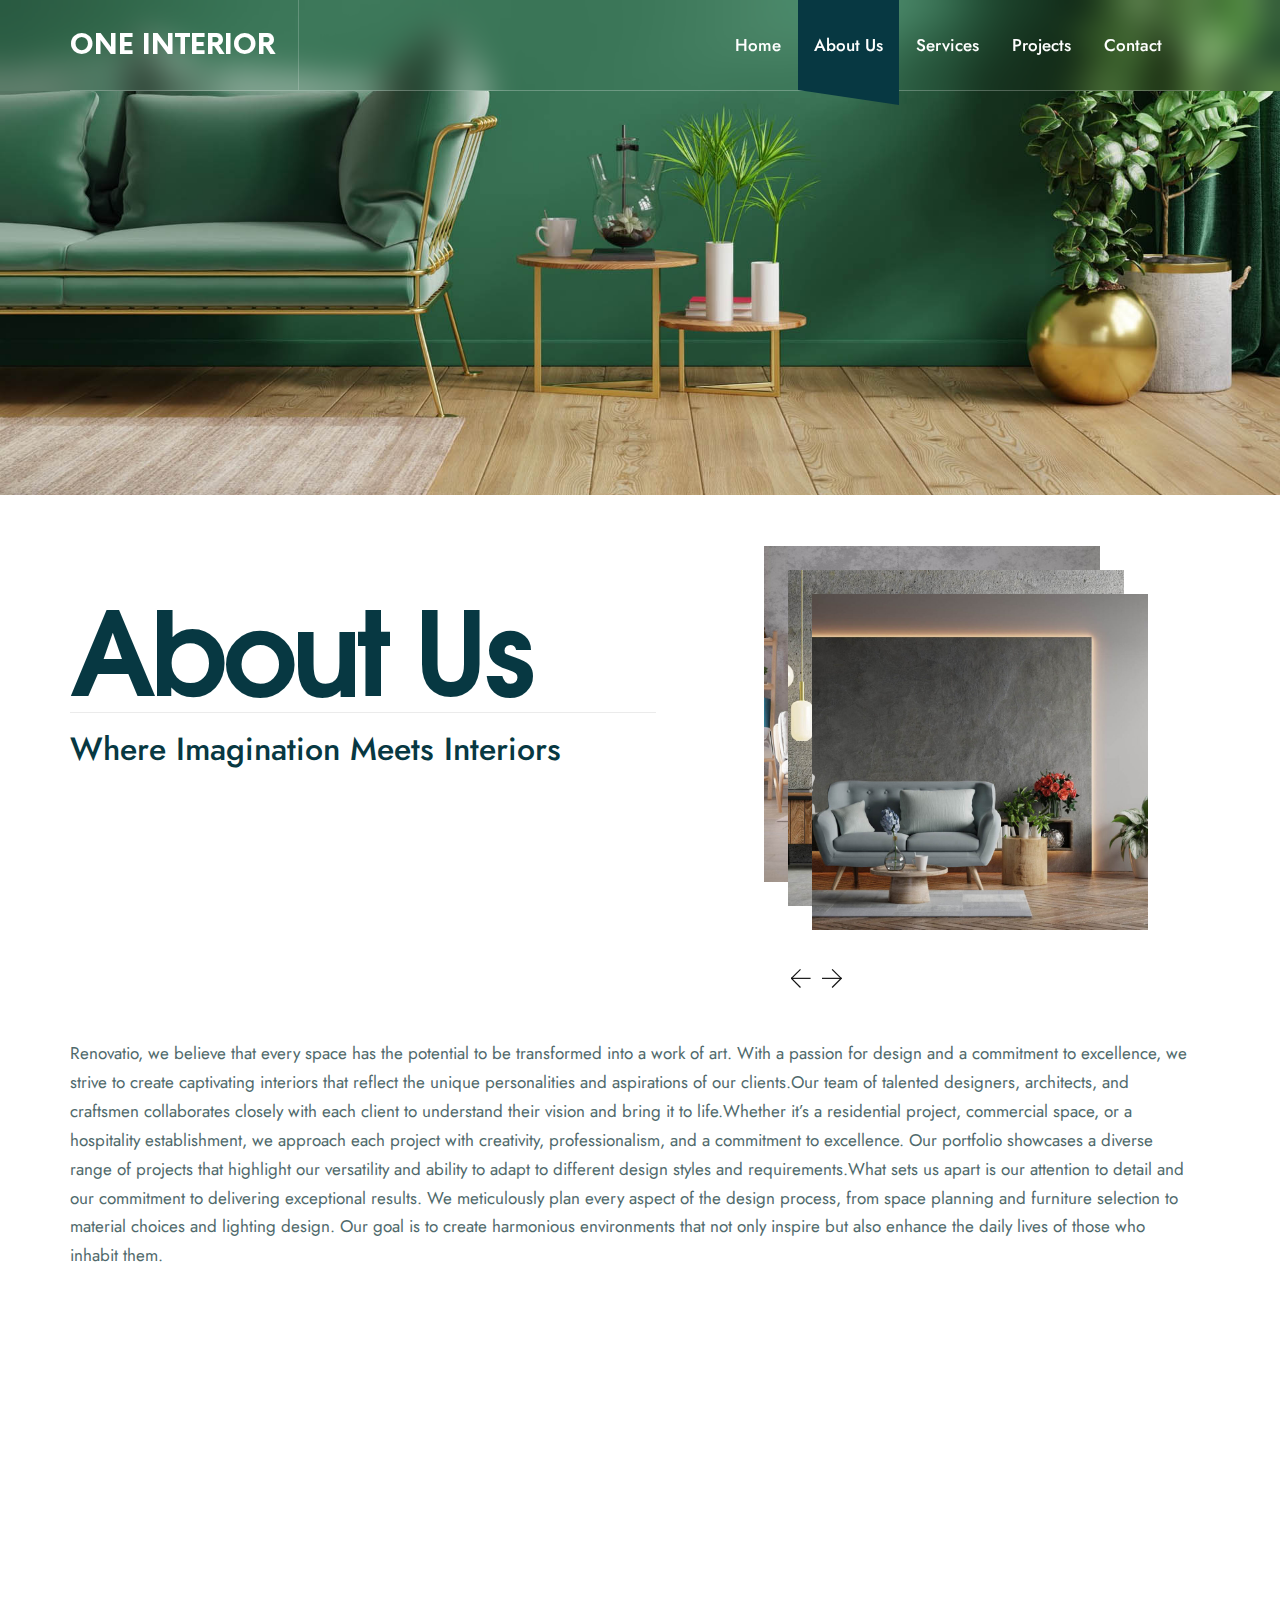
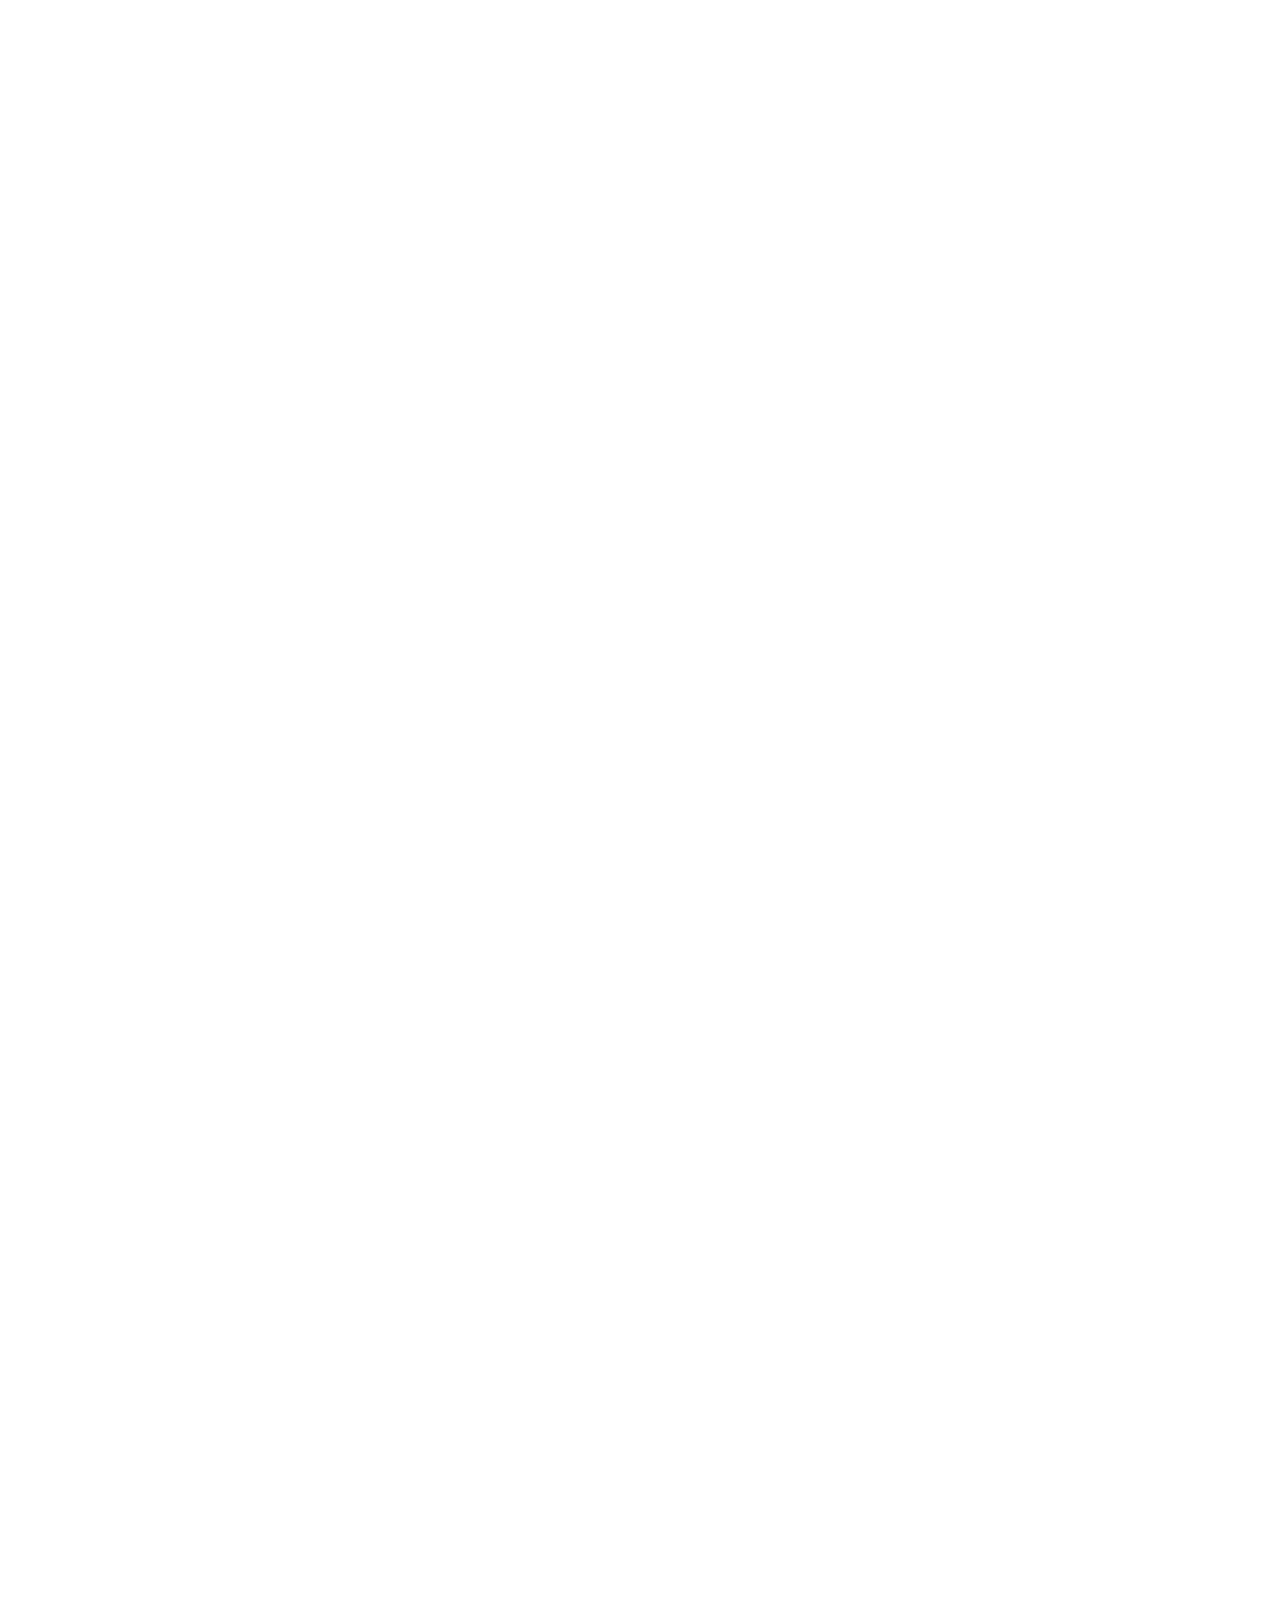
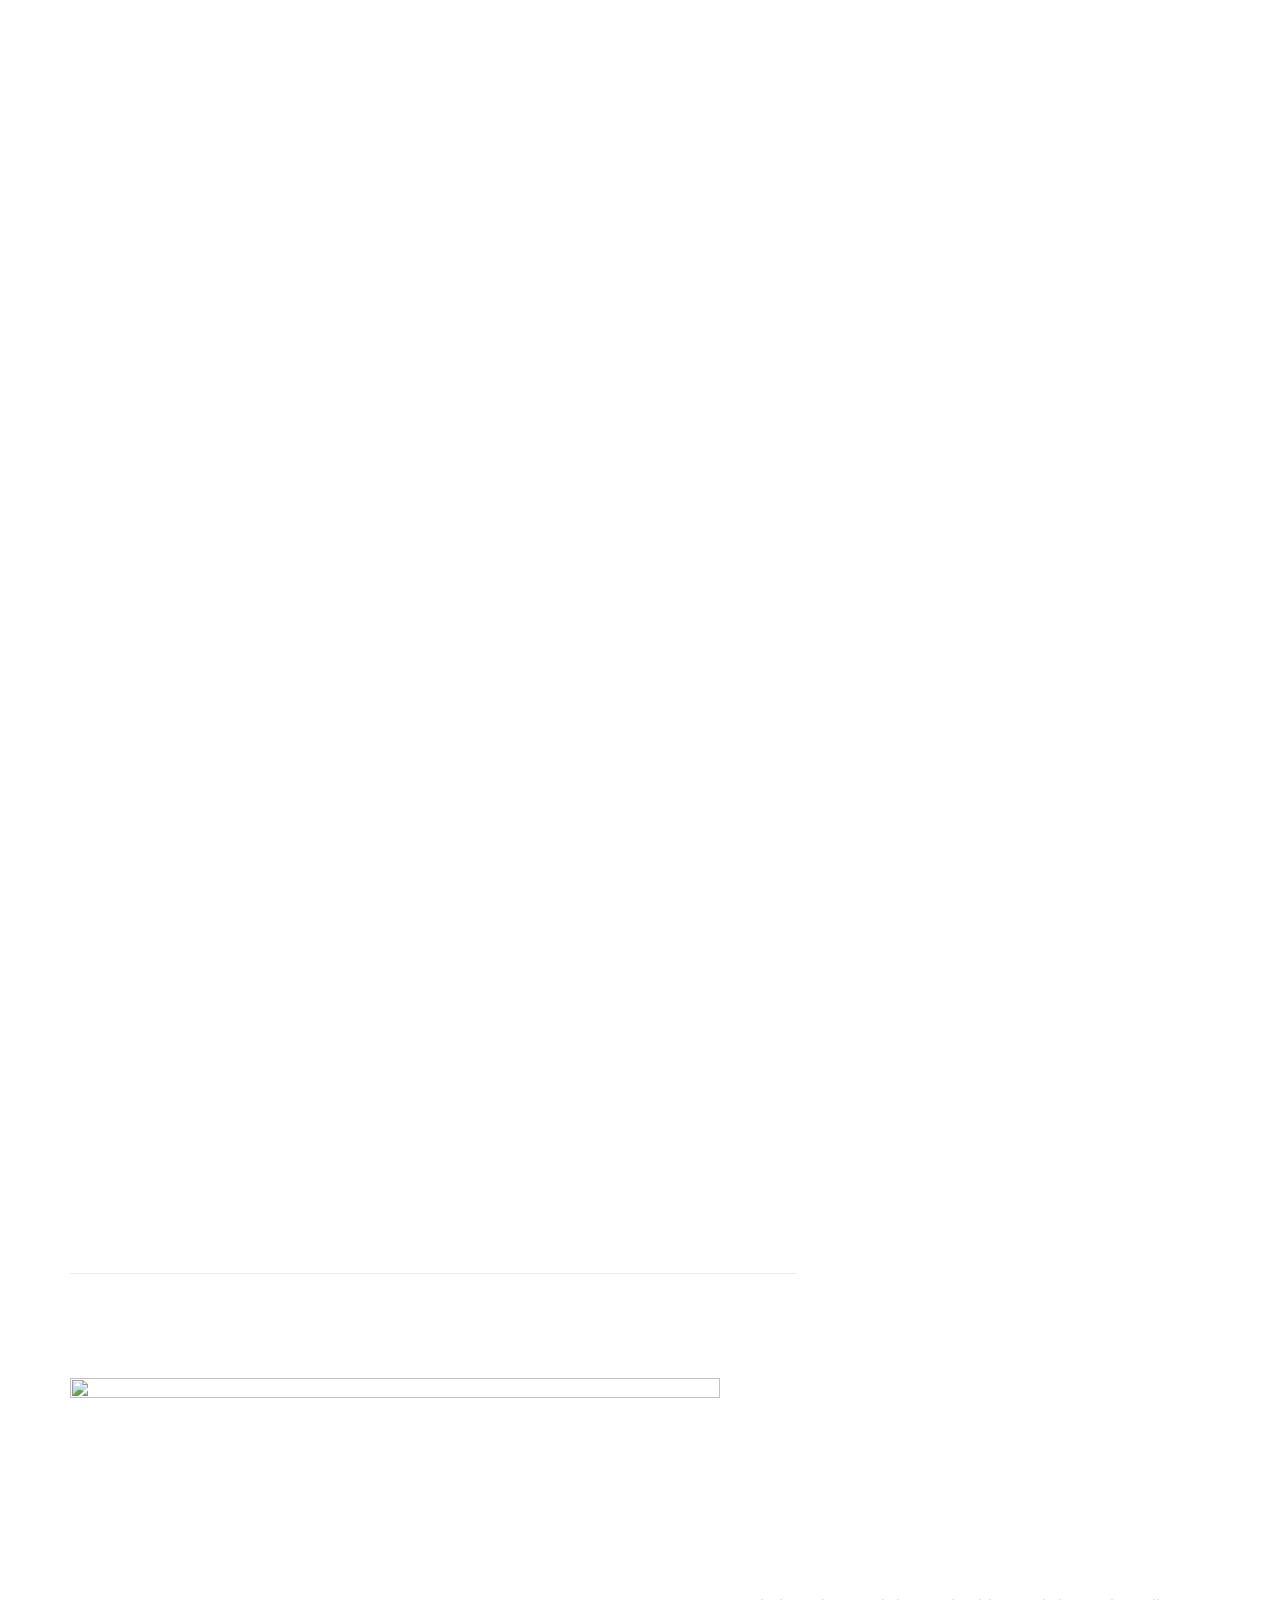
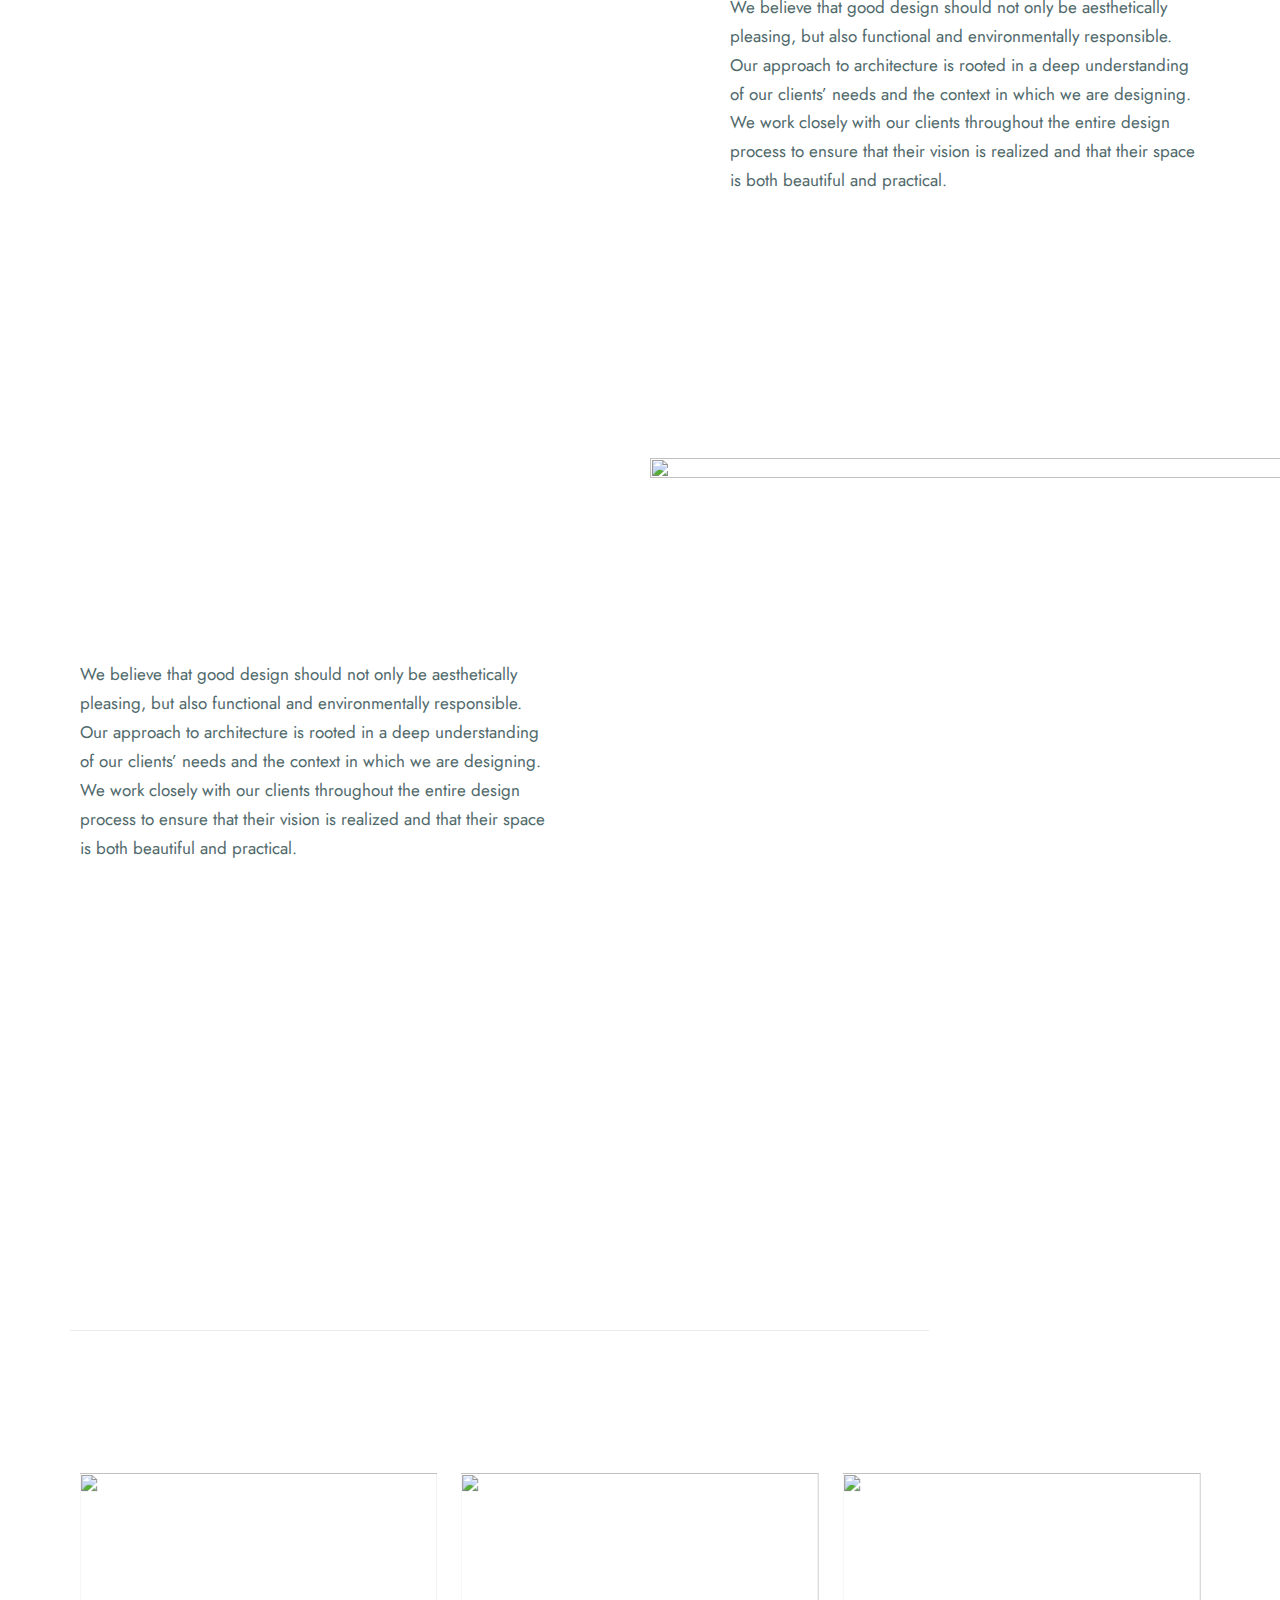
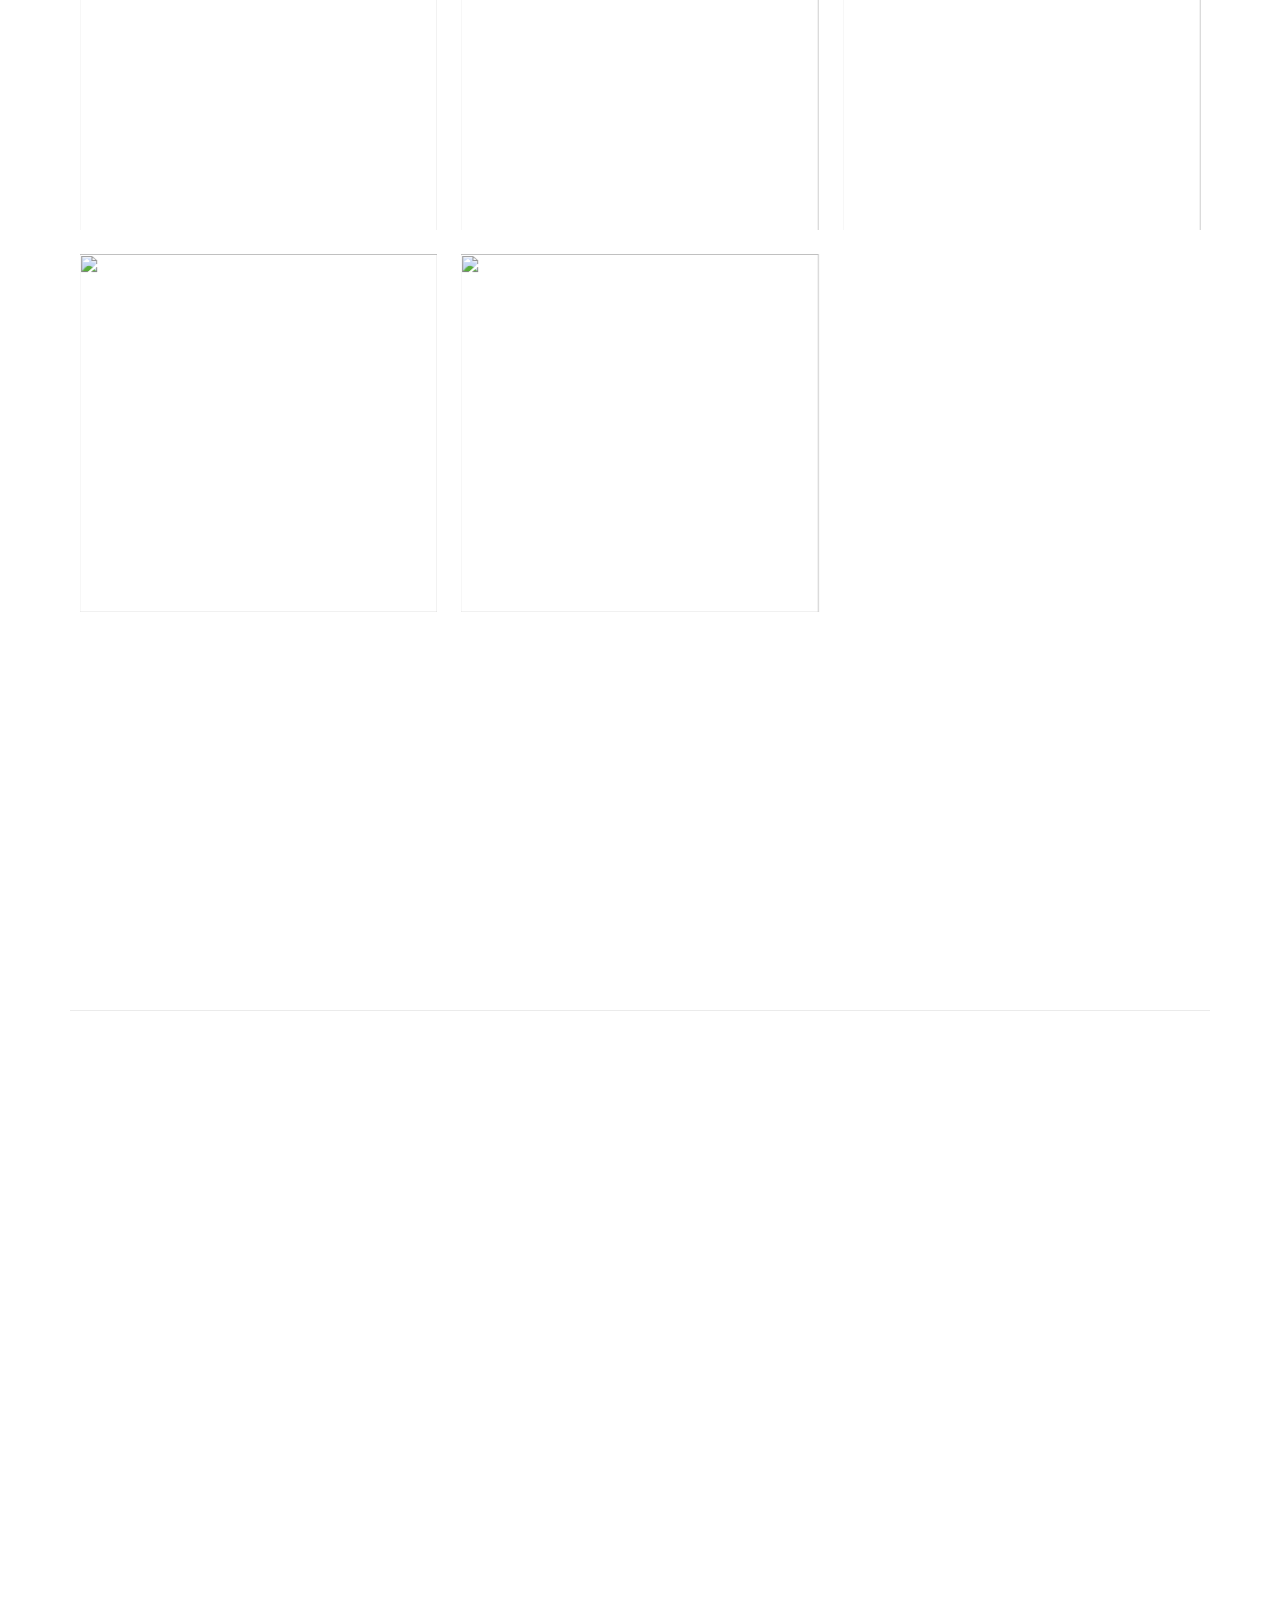
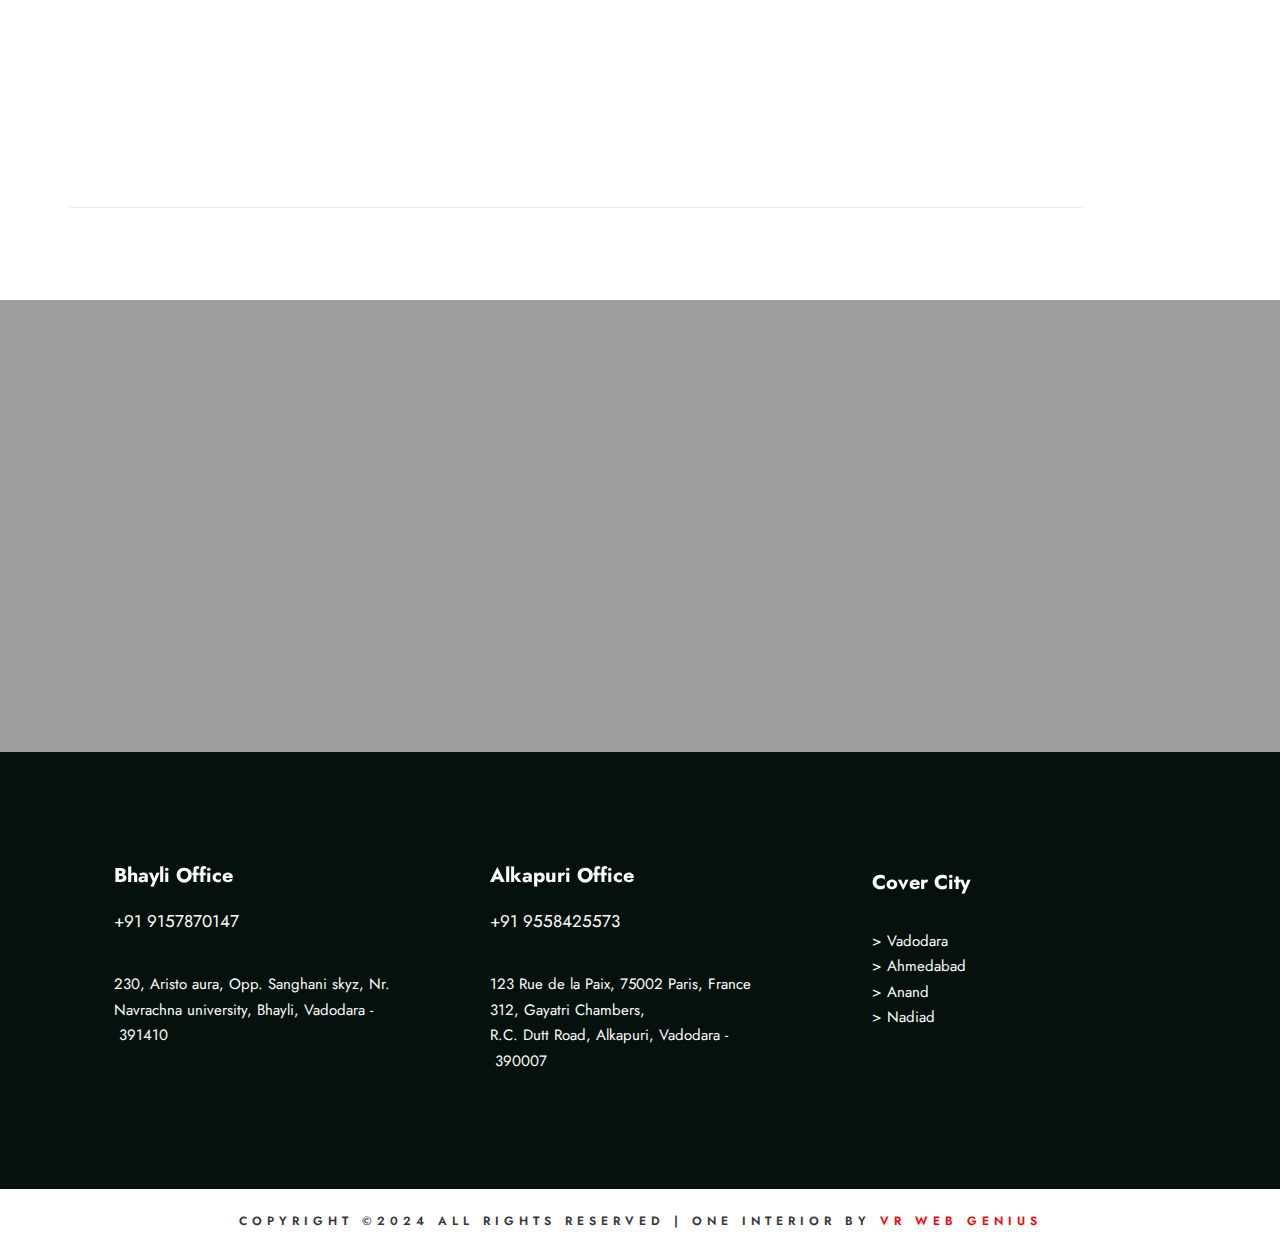
==== commit fe340f47: "change footer" ====
--- a/about.html
+++ b/about.html
@@ -2241,7 +2241,7 @@
 		<footer id="colophon" class="site-footer" role="contentinfo">
 			<div class="site-info">
 
-				<p>Copyright ©2024 All rights reserved | ONR INTERIOR  BY <a style="color: red;" href="https://vrwebgenius.com/"> VR WEB GENIUS </a></p>
+				<p>Copyright ©2024 All rights reserved | ONE INTERIOR  BY <a style="color: red;" href="https://vrwebgenius.com/"> VR WEB GENIUS </a></p>
 			</div> <!-- .site-info -->
 		</footer> <!-- #colophon .site-footer -->
 	</div>
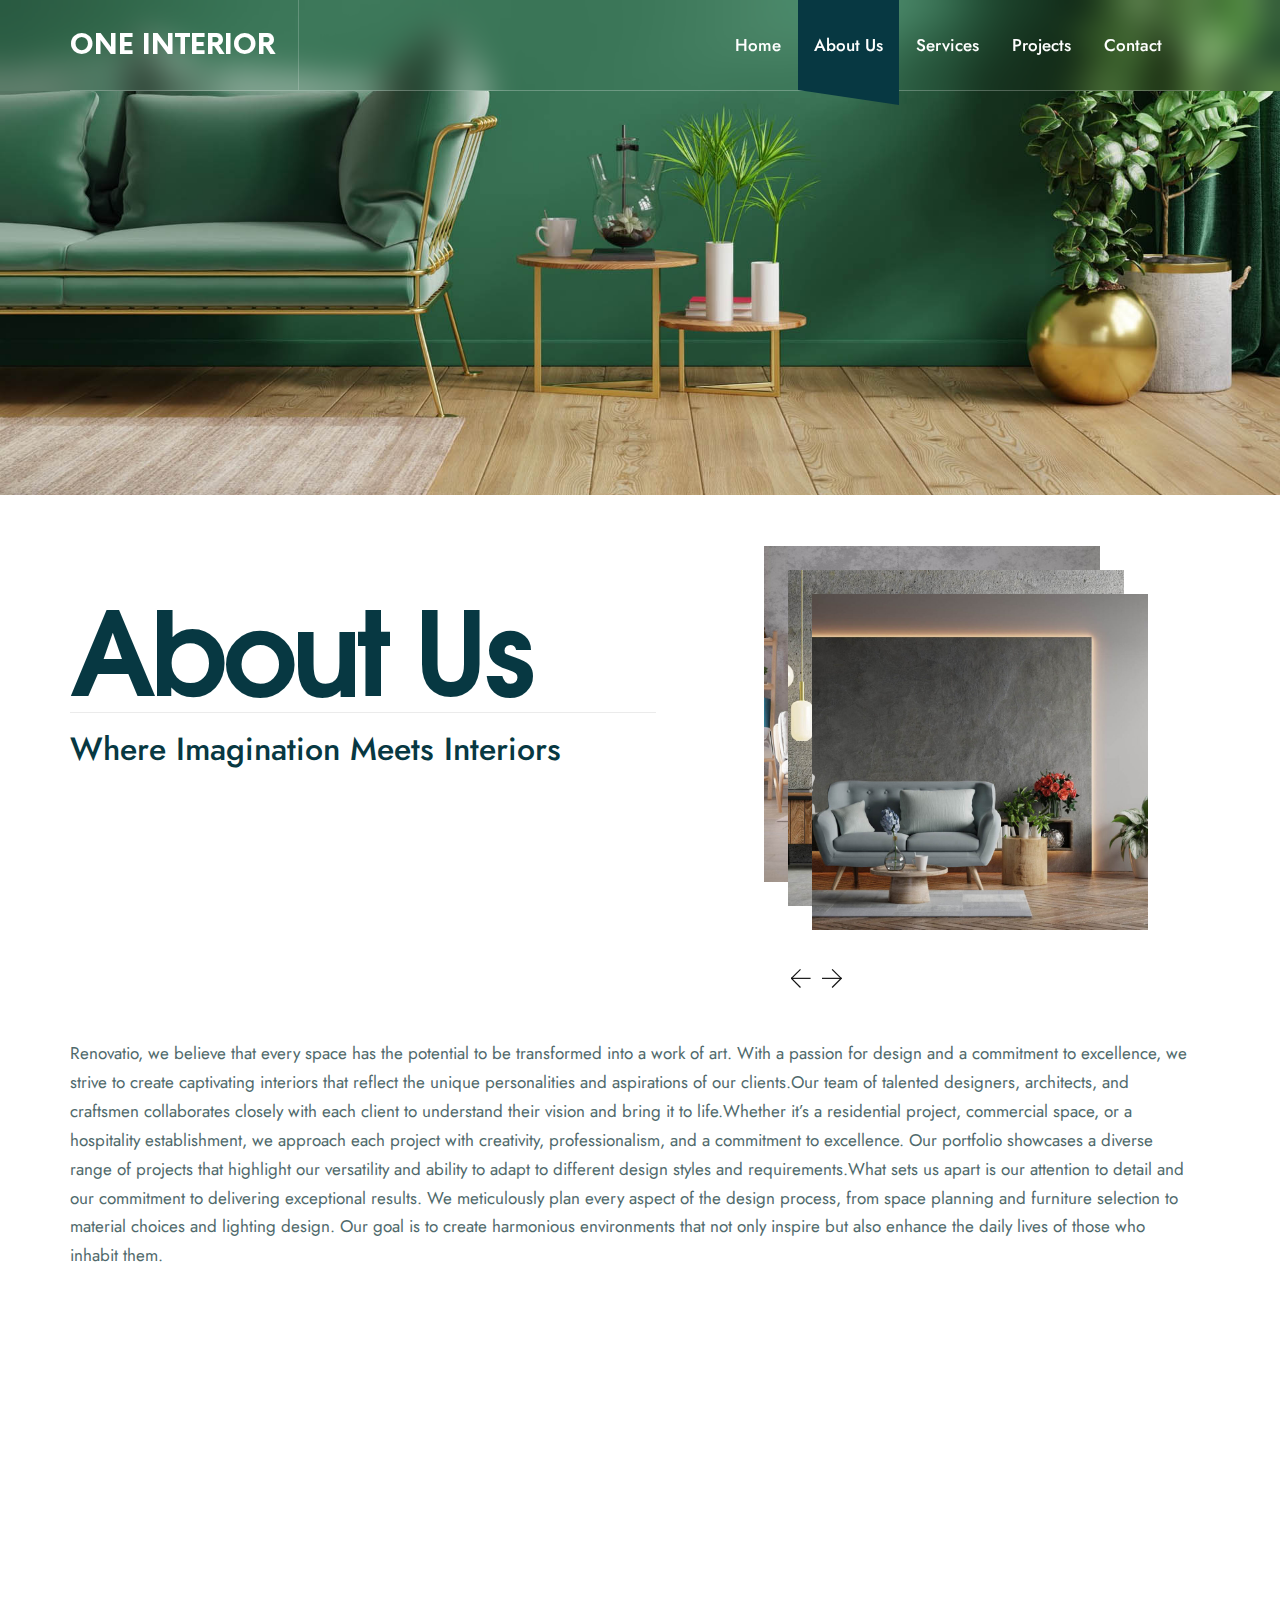
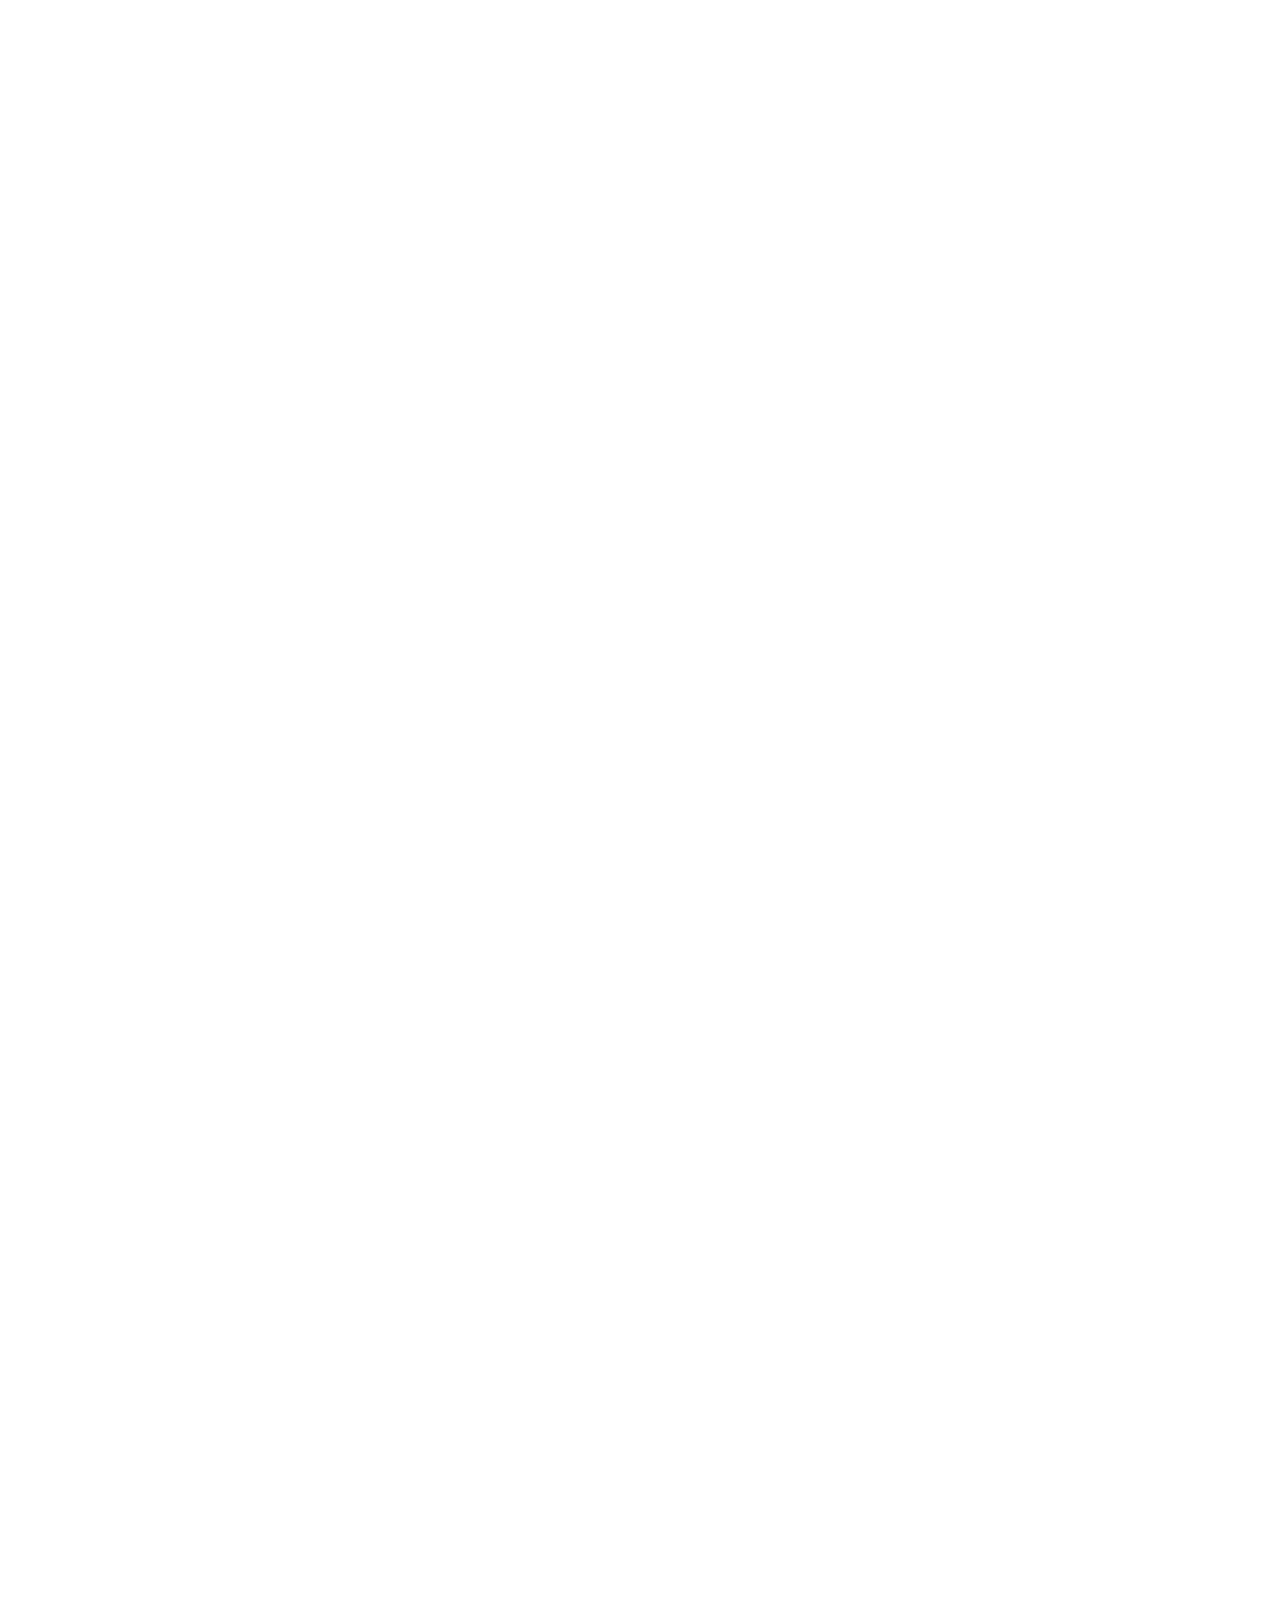
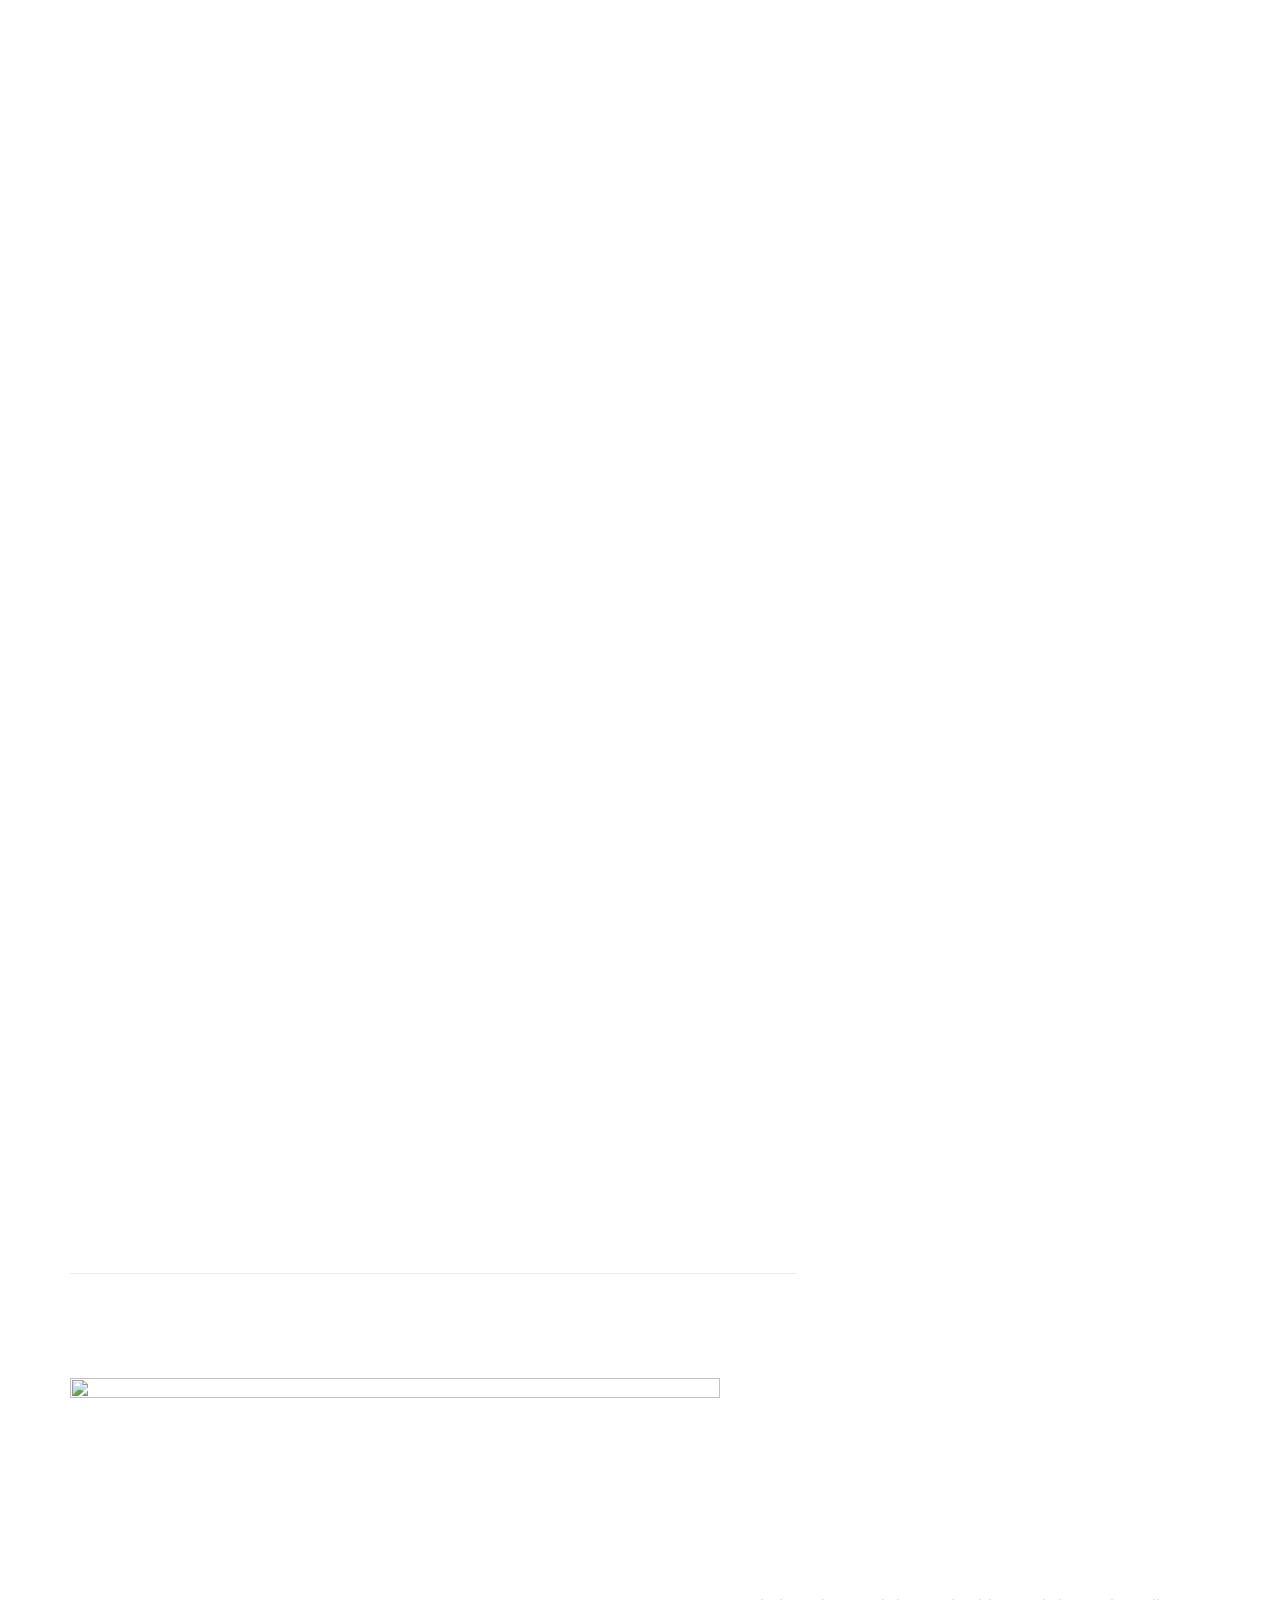
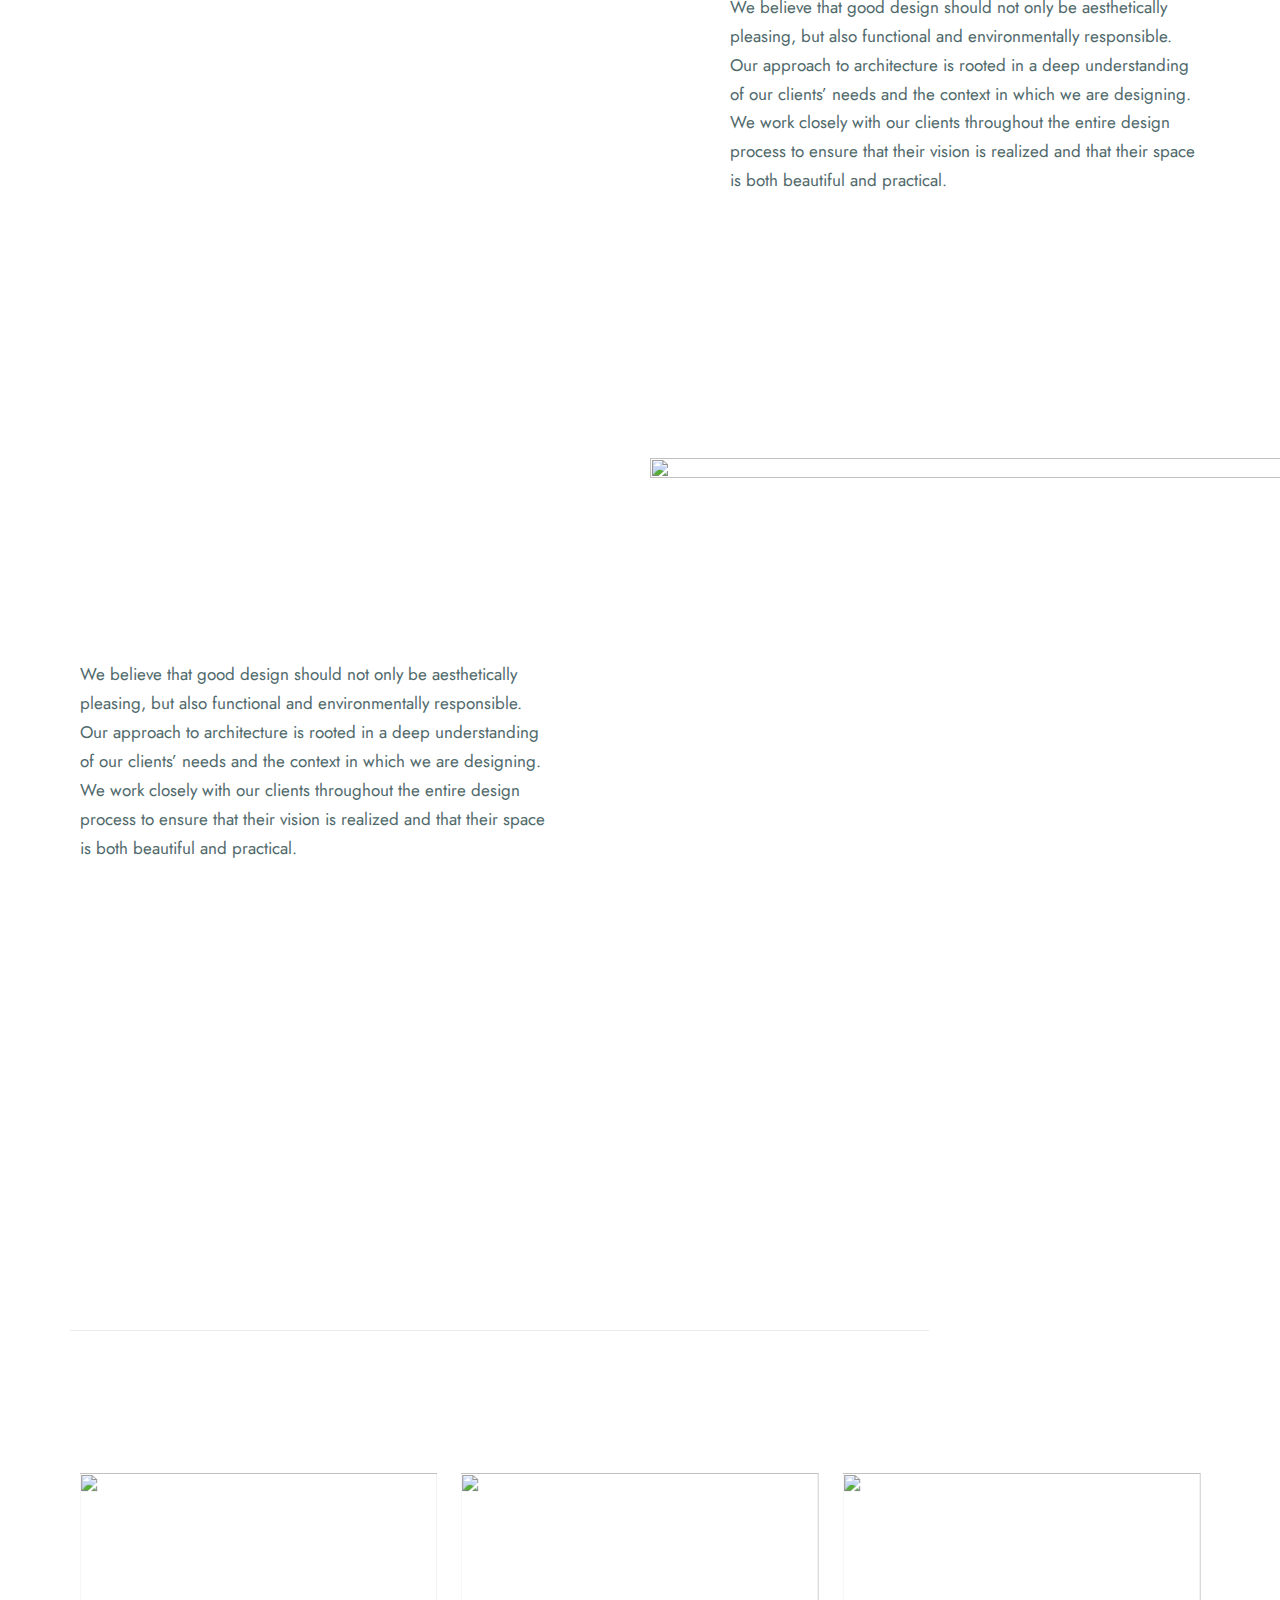
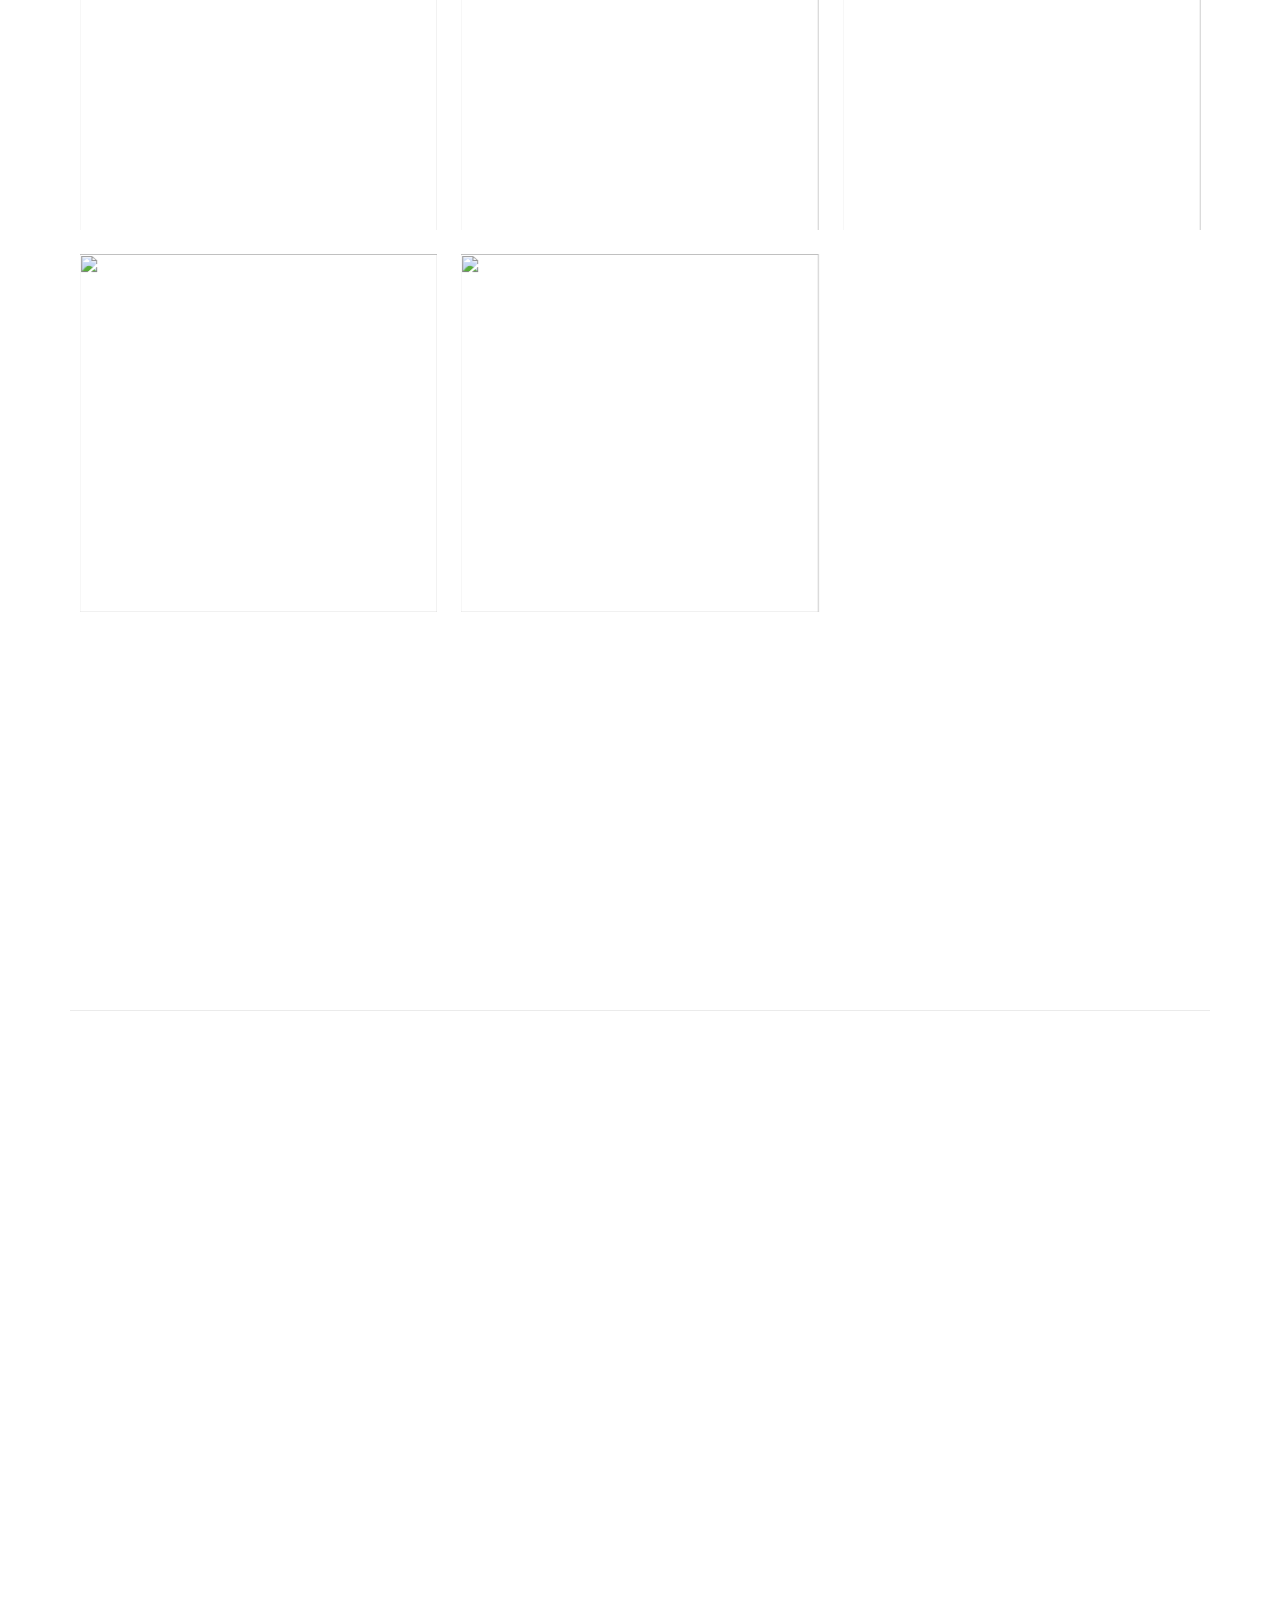
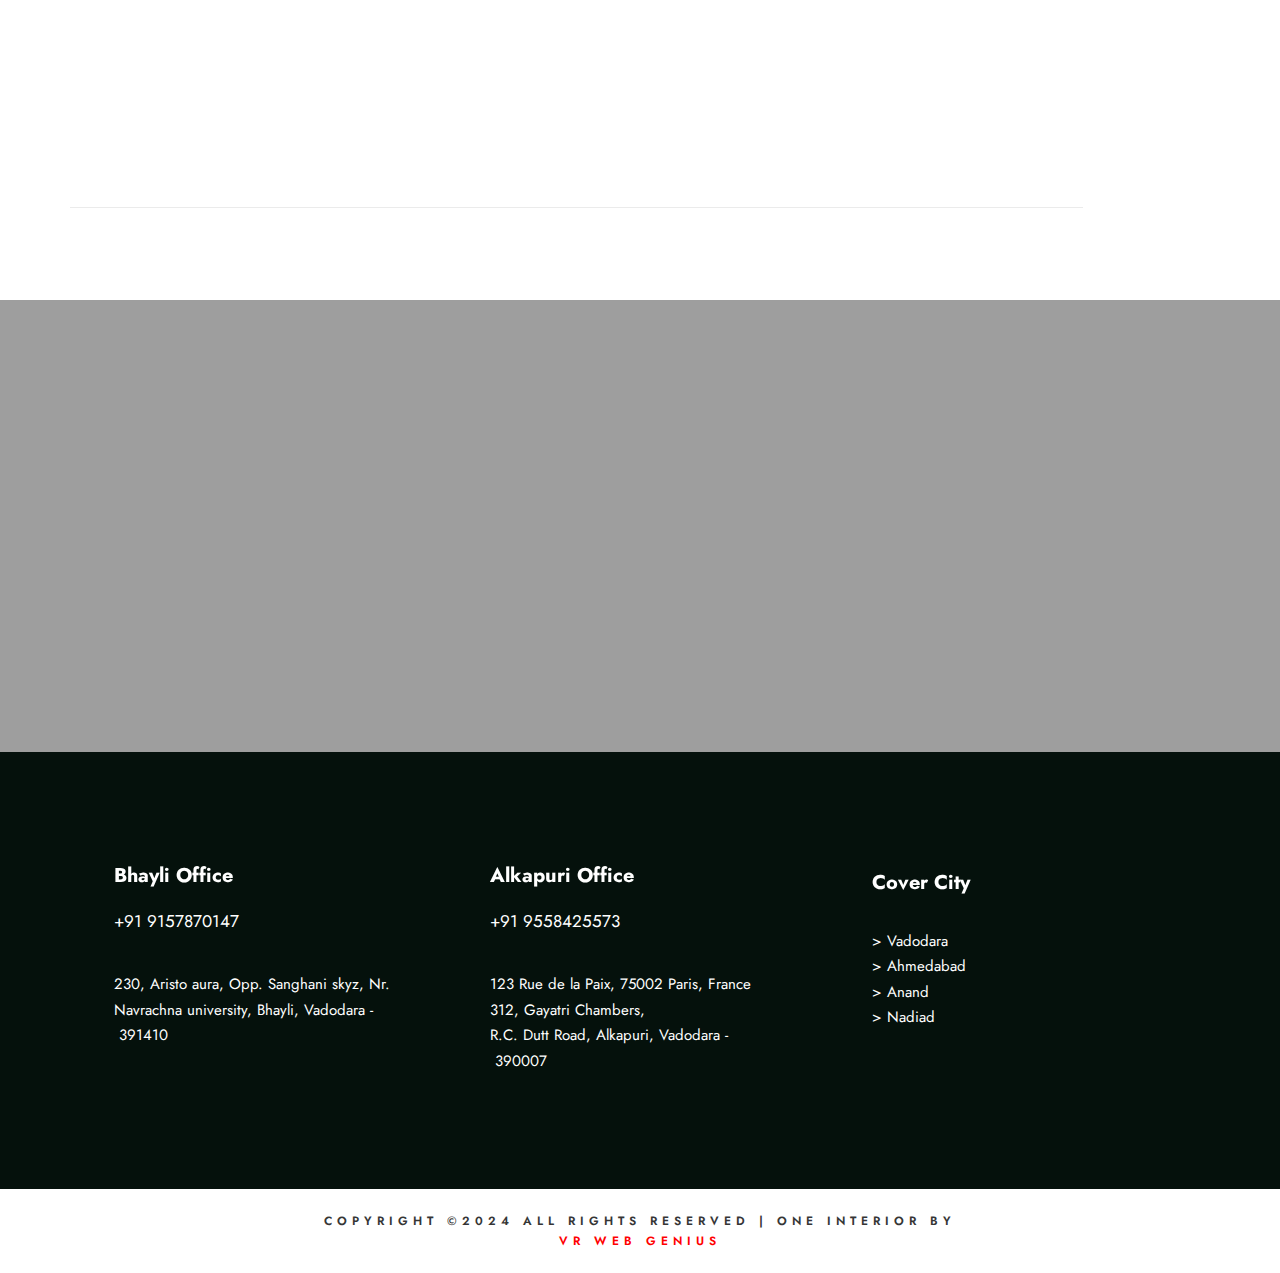
==== commit 46191581: "change footer" ====
--- a/about.html
+++ b/about.html
@@ -2238,10 +2238,11 @@
 		</div>
 
 
+
 		<footer id="colophon" class="site-footer" role="contentinfo">
 			<div class="site-info">
 
-				<p>Copyright ©2024 All rights reserved | ONE INTERIOR  BY <a style="color: red;" href="https://vrwebgenius.com/"> VR WEB GENIUS </a></p>
+				<p>Copyright ©2024 All rights reserved | ONE INTERIOR  BY <br/> <a style="color: red;" href="https://vrwebgenius.com/"> VR WEB GENIUS </a></p>
 			</div> <!-- .site-info -->
 		</footer> <!-- #colophon .site-footer -->
 	</div>
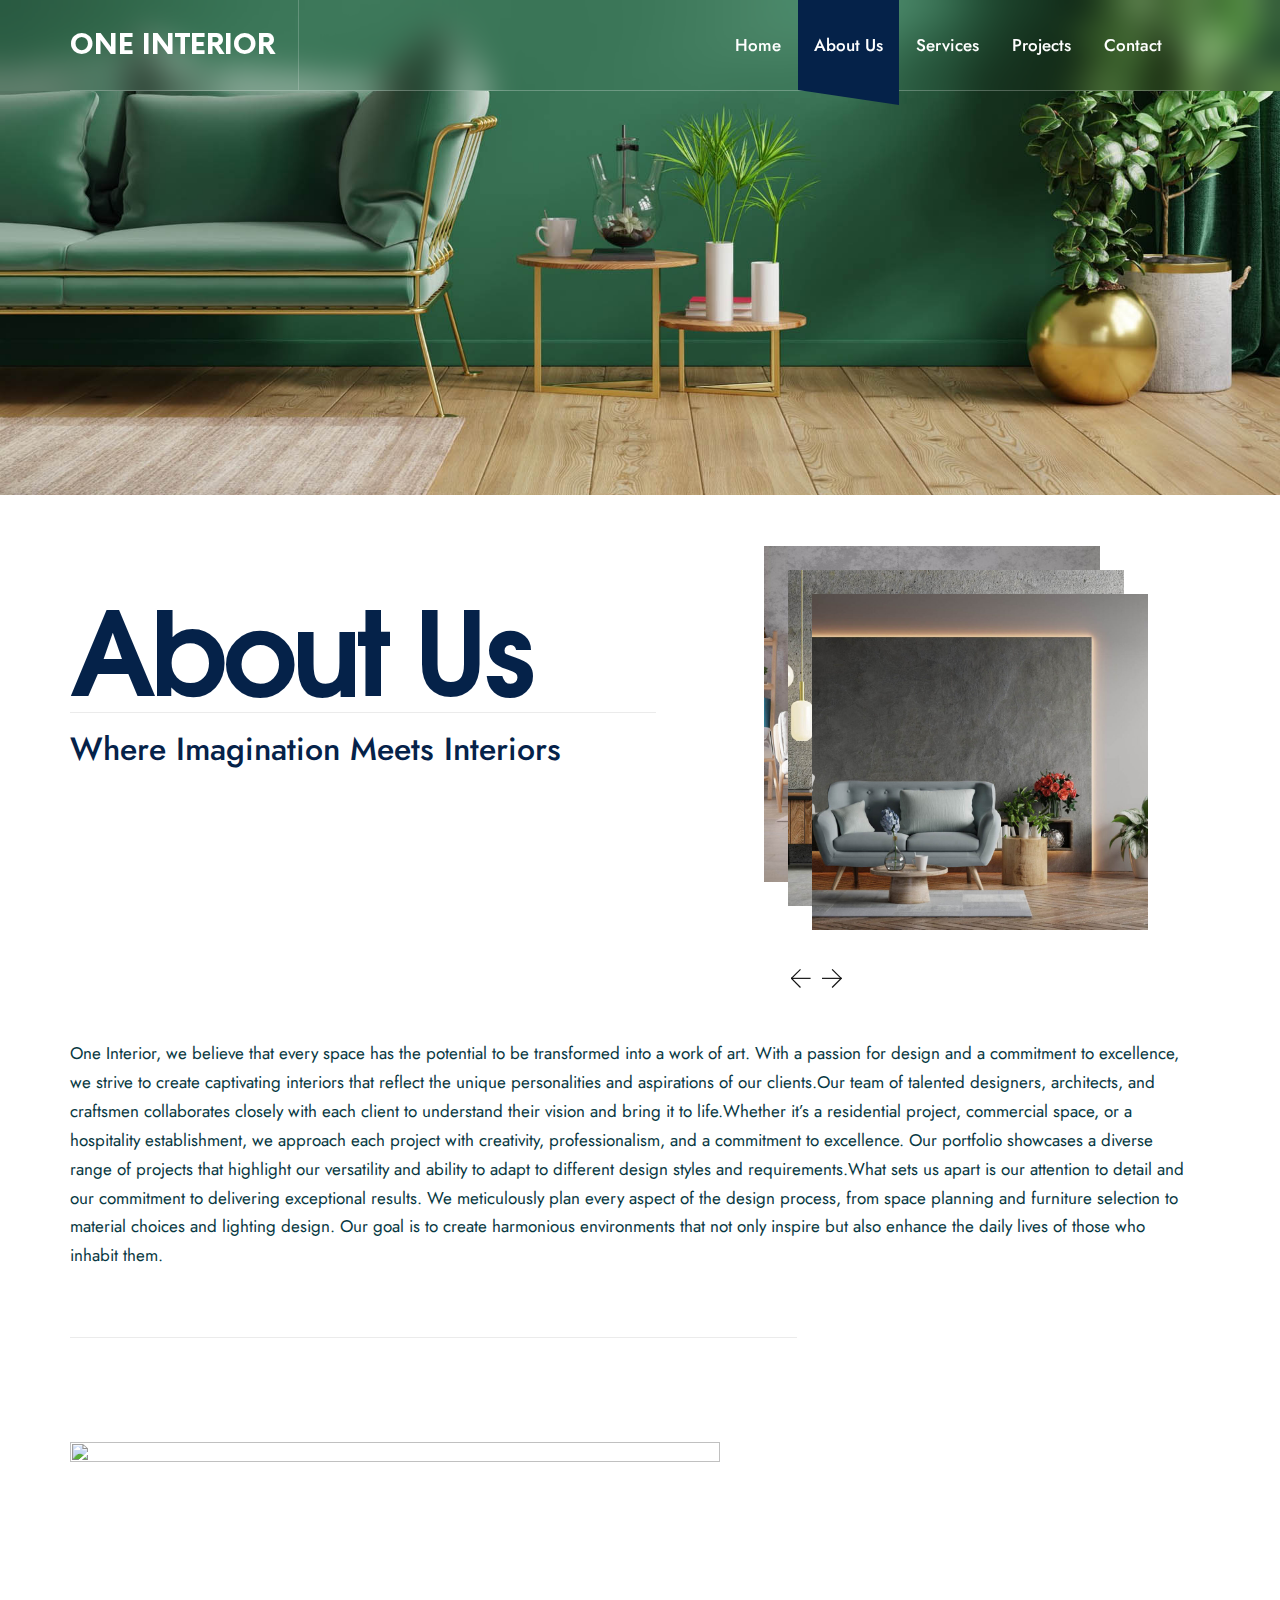
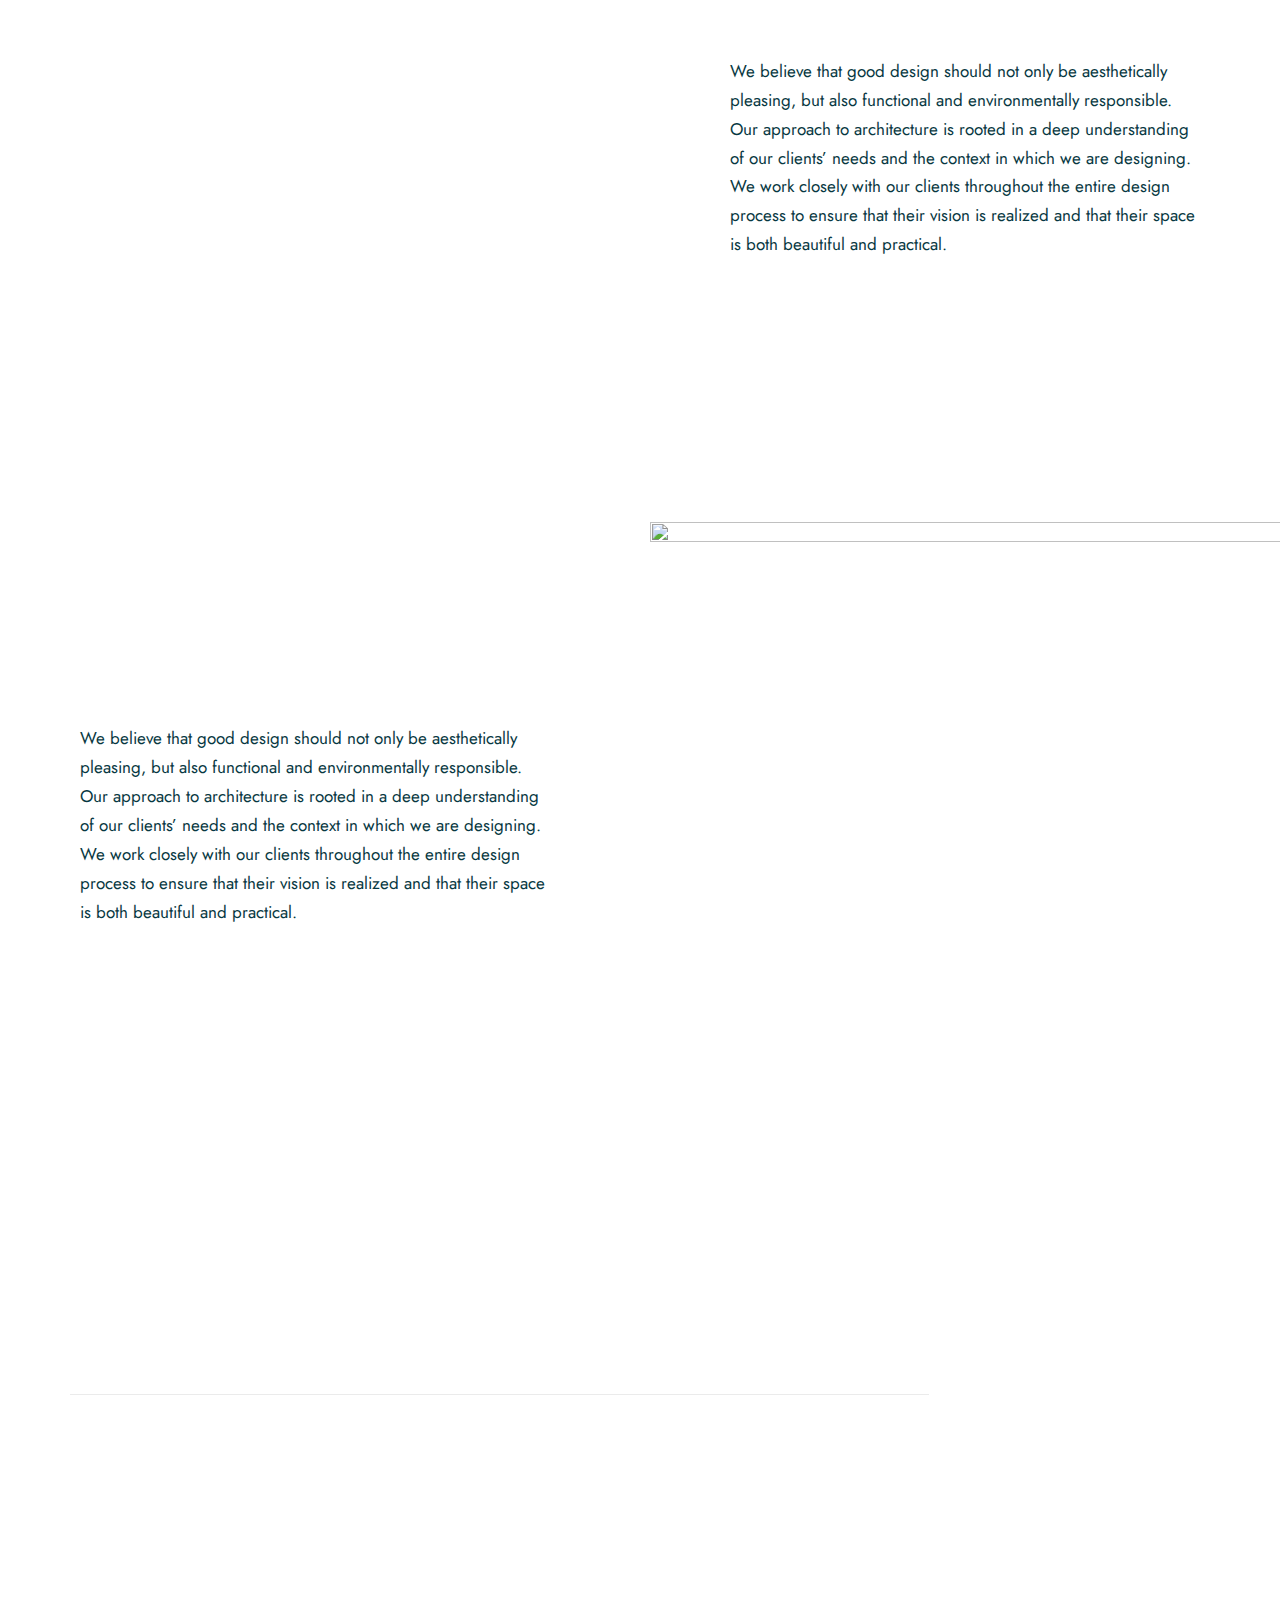
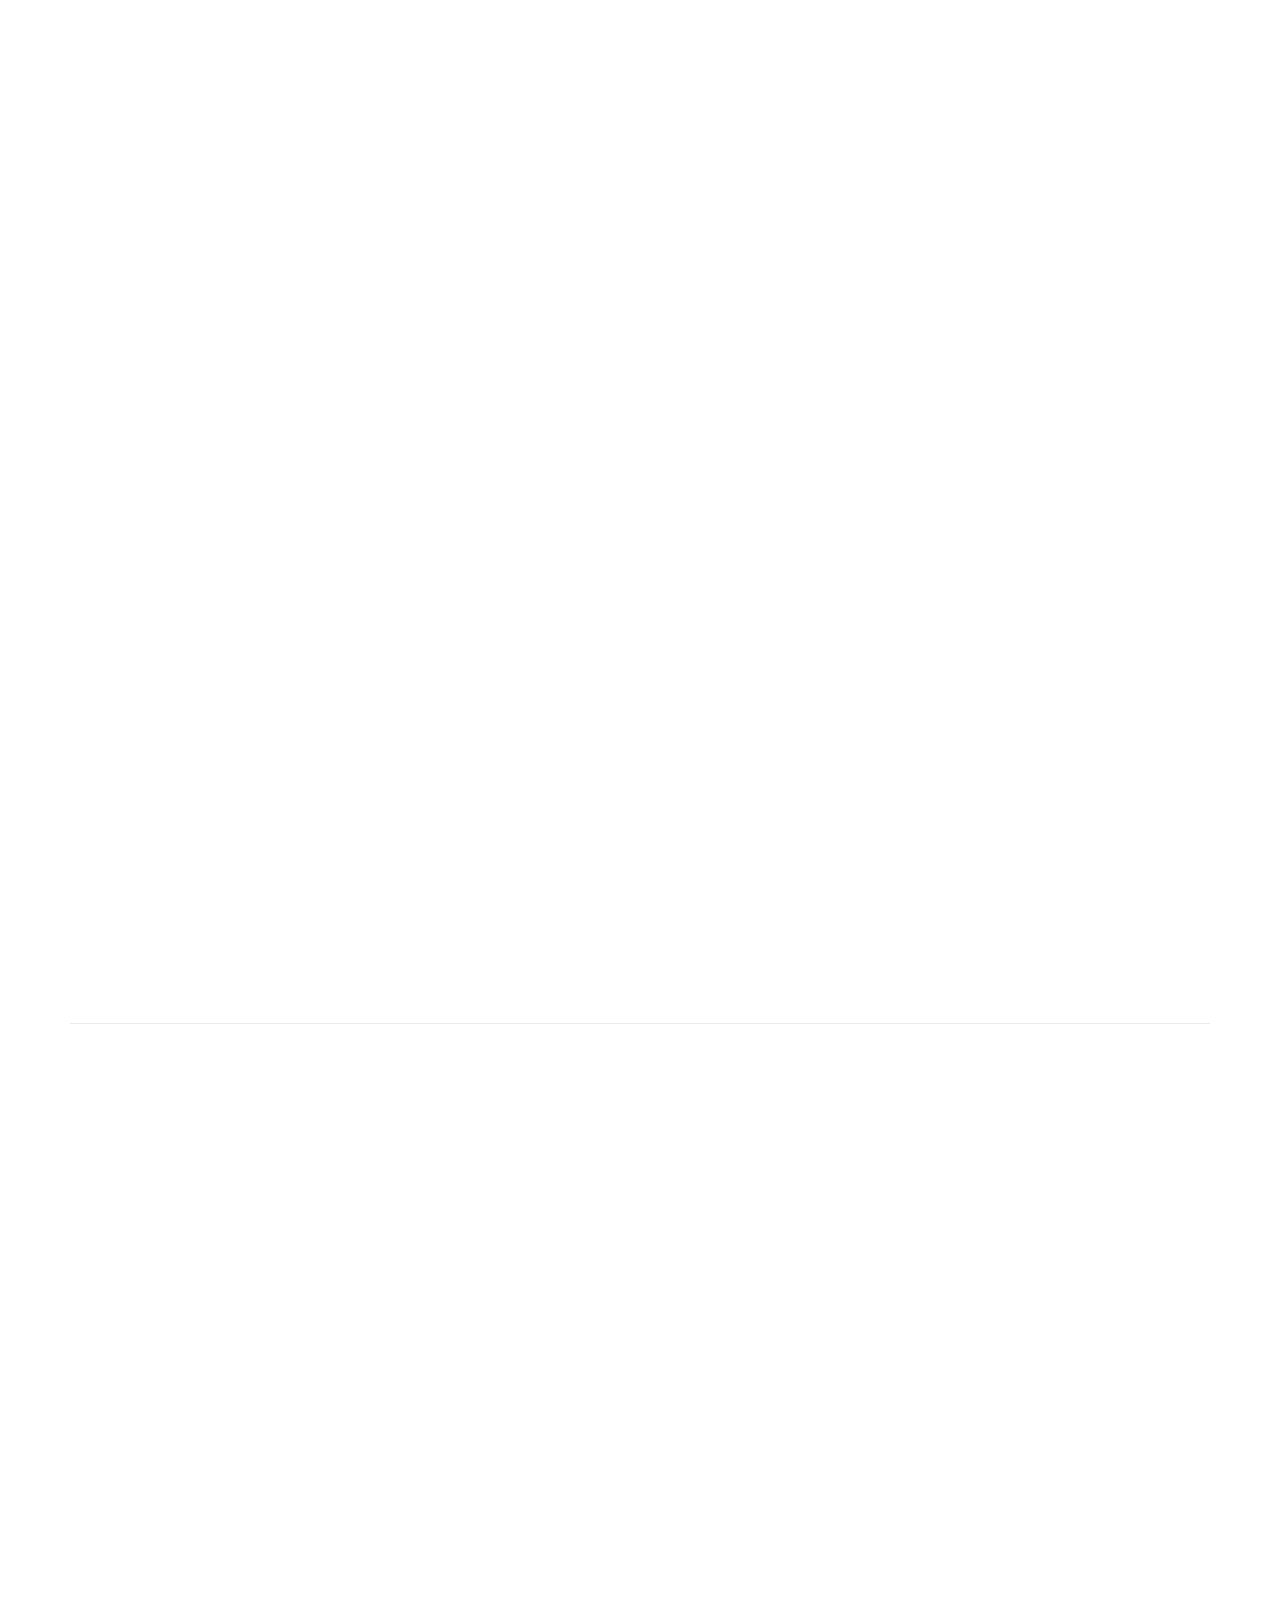
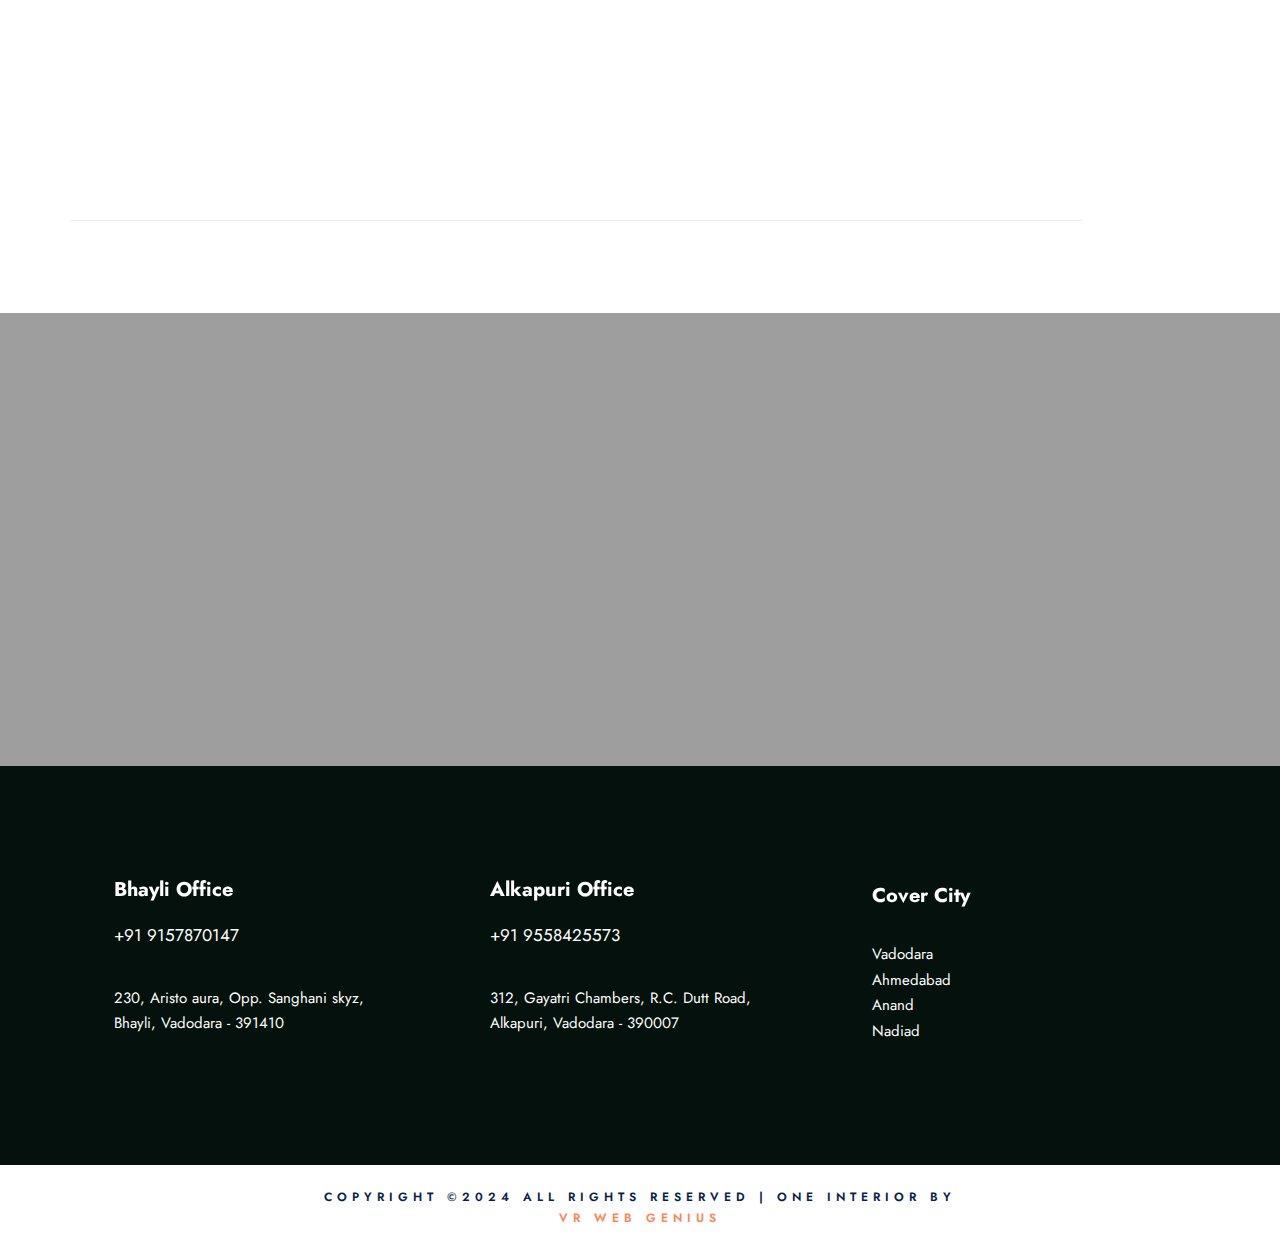
==== commit 104a1e25: "add all changes" ====
--- a/about.html
+++ b/about.html
@@ -744,8 +744,8 @@
 
 		@media screen and (min-width: 992px) {
 			.nav-menu li.current-menu-item>a .link-text:before {
-				background-color: #073842 !important;
-				border-color: #073842 !important;
+				background-color: #052249 !important;
+				border-color: #052249 !important;
 			}
 		}
 
@@ -753,7 +753,7 @@
 
 			html .nav-menu>ul>li>a:hover,
 			.nav-menu>ul>li.has-submenu:hover>a {
-				color: #073842;
+				color: #052249;
 			}
 		}
 
@@ -761,8 +761,8 @@
 
 			html.loaded .nav-menu ul li a .link-text:before,
 			.nav-menu li.has-submenu:hover>a .link-text:before {
-				background-color: #fceddb;
-				border-color: #fceddb;
+				background-color: #FD8752;
+				border-color: #FD8752;
 			}
 		}
 
@@ -774,11 +774,11 @@
 		h6,
 		blockquote,
 		.tab-titles {
+			color: #052249;
+		}
+
+		body {
 			color: #073842;
-		}
-
-		body {
-			color: #4f696b;
 		}
 
 		body {
@@ -900,7 +900,7 @@
 		}
 	</style>
 	<link rel="stylesheet" href="https://use.fontawesome.com/releases/v5.15.1/css/all.css">
-	
+
 
 
 </head>
@@ -1064,32 +1064,31 @@
 									<ul id="menu-renovatio-menu" class="">
 										<li id="menu-item-8583"
 											class="menu-item menu-item-type-post_type menu-item-object-page menu-item-home menu-item-8583">
-											<a href="/">Home</a></li>
+											<a href="/">Home</a>
+										</li>
 										<li id="menu-item-8584"
 											class="menu-item menu-item-type-post_type menu-item-object-page current-menu-item page_item page-item-993 current_page_item menu-item-8584">
-											<a href="./about.html" aria-current="page">About Us</a></li>
+											<a href="./about.html" aria-current="page">About Us</a>
+										</li>
 										<li id="menu-item-8586"
 											class="menu-item menu-item-type-post_type menu-item-object-page menu-item-8586">
-											<a
-												href="./services.html">Services</a>
+											<a href="./services.html">Services</a>
 										</li>
 										<li id="menu-item-8587"
 											class="menu-item menu-item-type-post_type menu-item-object-page menu-item-8587">
-											<a
-												href="./project.html">Projects</a>
+											<a href="./project.html">Projects</a>
 										</li>
 										<!-- <li id="menu-item-8588"
 											class="menu-item menu-item-type-post_type menu-item-object-page menu-item-8588">
 											<a href="./news.html">News</a></li> -->
 										<li id="menu-item-8585"
 											class="menu-item menu-item-type-post_type menu-item-object-page menu-item-8585">
-											<a
-												href="./contact.html">Contact</a>
+											<a href="./contact.html">Contact</a>
 										</li>
 									</ul>
-								</div> 
-								
-								
+								</div>
+
+
 
 							</div> <!-- .layout-medium -->
 						</div> <!-- .menu-wrap -->
@@ -1295,7 +1294,7 @@
 											display: inline-block
 										}
 									</style>
-									<p>Renovatio, we believe that every space has the potential to be transformed into a
+									<p>One Interior, we believe that every space has the potential to be transformed into a
 										work of art. With a passion for design and a commitment to excellence, we strive
 										to create captivating interiors that reflect the unique personalities and
 										aspirations of our clients.Our team of talented designers, architects, and
@@ -1316,7 +1315,7 @@
 					</div>
 				</div>
 			</section>
-			<section
+			<!-- <section
 				class="elementor-section elementor-top-section elementor-element elementor-element-d2a5ac8 elementor-section-boxed elementor-section-height-default elementor-section-height-default"
 				data-id="d2a5ac8" data-element_type="section">
 				<div class="elementor-container elementor-column-gap-default">
@@ -1512,7 +1511,7 @@
 						</div>
 					</div>
 				</div>
-			</section>
+			</section> -->
 			<section
 				class="elementor-section elementor-top-section elementor-element elementor-element-a843c82 elementor-section-boxed elementor-section-height-default elementor-section-height-default"
 				data-id="a843c82" data-element_type="section">
@@ -1708,73 +1707,67 @@
 											<div class="qodef-e qodef-image-wrapper qodef-grid-item qodef-item--">
 												<div class="qodef-e-inner">
 													<a class="qodef-popup-item" itemprop="image"
-														href="./wp-content/uploads/sites/2/2023/06/living-room-interior-loft-style-with-yellow-armchair-empty-wooden-wall-background.jpg"
+														href="./asset/images/about1.jpg"
 														data-type="image" data-fslightbox="gallery-1">
 														<img loading="lazy" width="1920" height="1080"
-															src="./wp-content/uploads/sites/2/2023/06/living-room-interior-loft-style-with-yellow-armchair-empty-wooden-wall-background.jpg"
+															src="./asset/images/about1.jpg"
 															class="attachment- size-" alt="" decoding="async"
-															srcset="https://themes.pixelwars.org/renovatio/demo-01/wp-content/uploads/sites/2/2023/06/living-room-interior-loft-style-with-yellow-armchair-empty-wooden-wall-background.jpg 1920w, https://themes.pixelwars.org/renovatio/demo-01/wp-content/uploads/sites/2/2023/06/living-room-interior-loft-style-with-yellow-armchair-empty-wooden-wall-background-300x169.jpg 300w, https://themes.pixelwars.org/renovatio/demo-01/wp-content/uploads/sites/2/2023/06/living-room-interior-loft-style-with-yellow-armchair-empty-wooden-wall-background-1024x576.jpg 1024w, https://themes.pixelwars.org/renovatio/demo-01/wp-content/uploads/sites/2/2023/06/living-room-interior-loft-style-with-yellow-armchair-empty-wooden-wall-background-768x432.jpg 768w, https://themes.pixelwars.org/renovatio/demo-01/wp-content/uploads/sites/2/2023/06/living-room-interior-loft-style-with-yellow-armchair-empty-wooden-wall-background-978x550.jpg 978w, https://themes.pixelwars.org/renovatio/demo-01/wp-content/uploads/sites/2/2023/06/living-room-interior-loft-style-with-yellow-armchair-empty-wooden-wall-background-1060x596.jpg 1060w, https://themes.pixelwars.org/renovatio/demo-01/wp-content/uploads/sites/2/2023/06/living-room-interior-loft-style-with-yellow-armchair-empty-wooden-wall-background-1536x864.jpg 1536w, https://themes.pixelwars.org/renovatio/demo-01/wp-content/uploads/sites/2/2023/06/living-room-interior-loft-style-with-yellow-armchair-empty-wooden-wall-background-550x309.jpg 550w, https://themes.pixelwars.org/renovatio/demo-01/wp-content/uploads/sites/2/2023/06/living-room-interior-loft-style-with-yellow-armchair-empty-wooden-wall-background-889x500.jpg 889w"
-															sizes="(max-width: 1920px) 100vw, 1920px" /> </a>
+															/> </a>
 												</div>
 											</div>
 											<div class="qodef-e qodef-image-wrapper qodef-grid-item qodef-item--">
 												<div class="qodef-e-inner">
 													<a class="qodef-popup-item" itemprop="image"
-														href="./wp-content/uploads/sites/2/2023/06/stylish-compositon-modern-living-room-interior-with-frotte-armchair-sofa-plants-painting-wooden-commode-side-table-eleg"
+														href="./asset/images/about2.jpg"
 														data-type="image" data-fslightbox="gallery-1">
 														<img loading="lazy" width="1920" height="1280"
-															src="./wp-content/uploads/sites/2/2023/06/stylish-compositon-modern-living-room-interior-with-frotte-armchair-sofa-plants-painting-wooden-commode-side-table-eleg"
+															src="./asset/images/about2.jpg"
 															class="attachment- size-" alt="" decoding="async"
-															srcset="https://themes.pixelwars.org/renovatio/demo-01/wp-content/uploads/sites/2/2023/06/stylish-compositon-modern-living-room-interior-with-frotte-armchair-sofa-plants-painting-wooden-commode-side-table-elegant-home-accessories-template-copy-spacexa.jpg 1920w, https://themes.pixelwars.org/renovatio/demo-01/wp-content/uploads/sites/2/2023/06/stylish-compositon-modern-living-room-interior-with-frotte-armchair-sofa-plants-painting-wooden-commode-side-table-elegant-home-accessories-template-copy-spacexa-300x200.jpg 300w, https://themes.pixelwars.org/renovatio/demo-01/wp-content/uploads/sites/2/2023/06/stylish-compositon-modern-living-room-interior-with-frotte-armchair-sofa-plants-painting-wooden-commode-side-table-elegant-home-accessories-template-copy-spacexa-1024x683.jpg 1024w, https://themes.pixelwars.org/renovatio/demo-01/wp-content/uploads/sites/2/2023/06/stylish-compositon-modern-living-room-interior-with-frotte-armchair-sofa-plants-painting-wooden-commode-side-table-elegant-home-accessories-template-copy-spacexa-768x512.jpg 768w, https://themes.pixelwars.org/renovatio/demo-01/wp-content/uploads/sites/2/2023/06/stylish-compositon-modern-living-room-interior-with-frotte-armchair-sofa-plants-painting-wooden-commode-side-table-elegant-home-accessories-template-copy-spacexa-825x550.jpg 825w, https://themes.pixelwars.org/renovatio/demo-01/wp-content/uploads/sites/2/2023/06/stylish-compositon-modern-living-room-interior-with-frotte-armchair-sofa-plants-painting-wooden-commode-side-table-elegant-home-accessories-template-copy-spacexa-1060x707.jpg 1060w, https://themes.pixelwars.org/renovatio/demo-01/wp-content/uploads/sites/2/2023/06/stylish-compositon-modern-living-room-interior-with-frotte-armchair-sofa-plants-painting-wooden-commode-side-table-elegant-home-accessories-template-copy-spacexa-1536x1024.jpg 1536w, https://themes.pixelwars.org/renovatio/demo-01/wp-content/uploads/sites/2/2023/06/stylish-compositon-modern-living-room-interior-with-frotte-armchair-sofa-plants-painting-wooden-commode-side-table-elegant-home-accessories-template-copy-spacexa-550x367.jpg 550w, https://themes.pixelwars.org/renovatio/demo-01/wp-content/uploads/sites/2/2023/06/stylish-compositon-modern-living-room-interior-with-frotte-armchair-sofa-plants-painting-wooden-commode-side-table-elegant-home-accessories-template-copy-spacexa-750x500.jpg 750w, https://themes.pixelwars.org/renovatio/demo-01/wp-content/uploads/sites/2/2023/06/stylish-compositon-modern-living-room-interior-with-frotte-armchair-sofa-plants-painting-wooden-commode-side-table-elegant-home-accessories-template-copy-spacexa-1620x1080.jpg 1620w"
-															sizes="(max-width: 1920px) 100vw, 1920px" /> </a>
+															 /> </a>
 												</div>
 											</div>
 											<div class="qodef-e qodef-image-wrapper qodef-grid-item qodef-item--">
 												<div class="qodef-e-inner">
 													<a class="qodef-popup-item" itemprop="image"
-														href="./wp-content/uploads/sites/2/2023/06/minimalist-composition-modern-living-room-interior-details-creative-vases-wooden-side-table-home-staging-template-copy-"
+														href="./asset/images/about3.jpg"
 														data-type="image" data-fslightbox="gallery-1">
 														<img loading="lazy" width="1920" height="1920"
-															src="./wp-content/uploads/sites/2/2023/06/minimalist-composition-modern-living-room-interior-details-creative-vases-wooden-side-table-home-staging-template-copy-"
+															src="./asset/images/about3.jpg"
 															class="attachment- size-" alt="" decoding="async"
-															srcset="https://themes.pixelwars.org/renovatio/demo-01/wp-content/uploads/sites/2/2023/06/minimalist-composition-modern-living-room-interior-details-creative-vases-wooden-side-table-home-staging-template-copy-space-xa-1-1.jpg 1920w, https://themes.pixelwars.org/renovatio/demo-01/wp-content/uploads/sites/2/2023/06/minimalist-composition-modern-living-room-interior-details-creative-vases-wooden-side-table-home-staging-template-copy-space-xa-1-1-300x300.jpg 300w, https://themes.pixelwars.org/renovatio/demo-01/wp-content/uploads/sites/2/2023/06/minimalist-composition-modern-living-room-interior-details-creative-vases-wooden-side-table-home-staging-template-copy-space-xa-1-1-1024x1024.jpg 1024w, https://themes.pixelwars.org/renovatio/demo-01/wp-content/uploads/sites/2/2023/06/minimalist-composition-modern-living-room-interior-details-creative-vases-wooden-side-table-home-staging-template-copy-space-xa-1-1-150x150.jpg 150w, https://themes.pixelwars.org/renovatio/demo-01/wp-content/uploads/sites/2/2023/06/minimalist-composition-modern-living-room-interior-details-creative-vases-wooden-side-table-home-staging-template-copy-space-xa-1-1-768x768.jpg 768w, https://themes.pixelwars.org/renovatio/demo-01/wp-content/uploads/sites/2/2023/06/minimalist-composition-modern-living-room-interior-details-creative-vases-wooden-side-table-home-staging-template-copy-space-xa-1-1-550x550.jpg 550w, https://themes.pixelwars.org/renovatio/demo-01/wp-content/uploads/sites/2/2023/06/minimalist-composition-modern-living-room-interior-details-creative-vases-wooden-side-table-home-staging-template-copy-space-xa-1-1-1060x1060.jpg 1060w, https://themes.pixelwars.org/renovatio/demo-01/wp-content/uploads/sites/2/2023/06/minimalist-composition-modern-living-room-interior-details-creative-vases-wooden-side-table-home-staging-template-copy-space-xa-1-1-1536x1536.jpg 1536w, https://themes.pixelwars.org/renovatio/demo-01/wp-content/uploads/sites/2/2023/06/minimalist-composition-modern-living-room-interior-details-creative-vases-wooden-side-table-home-staging-template-copy-space-xa-1-1-500x500.jpg 500w, https://themes.pixelwars.org/renovatio/demo-01/wp-content/uploads/sites/2/2023/06/minimalist-composition-modern-living-room-interior-details-creative-vases-wooden-side-table-home-staging-template-copy-space-xa-1-1-1080x1080.jpg 1080w, https://themes.pixelwars.org/renovatio/demo-01/wp-content/uploads/sites/2/2023/06/minimalist-composition-modern-living-room-interior-details-creative-vases-wooden-side-table-home-staging-template-copy-space-xa-1-1-650x650.jpg 650w, https://themes.pixelwars.org/renovatio/demo-01/wp-content/uploads/sites/2/2023/06/minimalist-composition-modern-living-room-interior-details-creative-vases-wooden-side-table-home-staging-template-copy-space-xa-1-1-1300x1300.jpg 1300w"
-															sizes="(max-width: 1920px) 100vw, 1920px" /> </a>
+															 /> </a>
 												</div>
 											</div>
 											<div class="qodef-e qodef-image-wrapper qodef-grid-item qodef-item--">
 												<div class="qodef-e-inner">
 													<a class="qodef-popup-item" itemprop="image"
-														href="./wp-content/uploads/sites/2/2023/06/modern-living-room-interior-composition-with-beige-sofa-wooden-coffee-table-elegant-home-accessories-template-copy-spac"
+														href="./asset/images/about4.jpg"
 														data-type="image" data-fslightbox="gallery-1">
 														<img loading="lazy" width="1920" height="1280"
-															src="./wp-content/uploads/sites/2/2023/06/modern-living-room-interior-composition-with-beige-sofa-wooden-coffee-table-elegant-home-accessories-template-copy-spac"
+															src="./asset/images/about4.jpg"
 															class="attachment- size-" alt="" decoding="async"
-															srcset="https://themes.pixelwars.org/renovatio/demo-01/wp-content/uploads/sites/2/2023/06/modern-living-room-interior-composition-with-beige-sofa-wooden-coffee-table-elegant-home-accessories-template-copy-space-dining-room-background.jpg 1920w, https://themes.pixelwars.org/renovatio/demo-01/wp-content/uploads/sites/2/2023/06/modern-living-room-interior-composition-with-beige-sofa-wooden-coffee-table-elegant-home-accessories-template-copy-space-dining-room-background-300x200.jpg 300w, https://themes.pixelwars.org/renovatio/demo-01/wp-content/uploads/sites/2/2023/06/modern-living-room-interior-composition-with-beige-sofa-wooden-coffee-table-elegant-home-accessories-template-copy-space-dining-room-background-1024x683.jpg 1024w, https://themes.pixelwars.org/renovatio/demo-01/wp-content/uploads/sites/2/2023/06/modern-living-room-interior-composition-with-beige-sofa-wooden-coffee-table-elegant-home-accessories-template-copy-space-dining-room-background-768x512.jpg 768w, https://themes.pixelwars.org/renovatio/demo-01/wp-content/uploads/sites/2/2023/06/modern-living-room-interior-composition-with-beige-sofa-wooden-coffee-table-elegant-home-accessories-template-copy-space-dining-room-background-825x550.jpg 825w, https://themes.pixelwars.org/renovatio/demo-01/wp-content/uploads/sites/2/2023/06/modern-living-room-interior-composition-with-beige-sofa-wooden-coffee-table-elegant-home-accessories-template-copy-space-dining-room-background-1060x707.jpg 1060w, https://themes.pixelwars.org/renovatio/demo-01/wp-content/uploads/sites/2/2023/06/modern-living-room-interior-composition-with-beige-sofa-wooden-coffee-table-elegant-home-accessories-template-copy-space-dining-room-background-1536x1024.jpg 1536w, https://themes.pixelwars.org/renovatio/demo-01/wp-content/uploads/sites/2/2023/06/modern-living-room-interior-composition-with-beige-sofa-wooden-coffee-table-elegant-home-accessories-template-copy-space-dining-room-background-550x367.jpg 550w, https://themes.pixelwars.org/renovatio/demo-01/wp-content/uploads/sites/2/2023/06/modern-living-room-interior-composition-with-beige-sofa-wooden-coffee-table-elegant-home-accessories-template-copy-space-dining-room-background-750x500.jpg 750w, https://themes.pixelwars.org/renovatio/demo-01/wp-content/uploads/sites/2/2023/06/modern-living-room-interior-composition-with-beige-sofa-wooden-coffee-table-elegant-home-accessories-template-copy-space-dining-room-background-1620x1080.jpg 1620w"
-															sizes="(max-width: 1920px) 100vw, 1920px" /> </a>
+															 /> </a>
 												</div>
 											</div>
 											<div class="qodef-e qodef-image-wrapper qodef-grid-item qodef-item--">
 												<div class="qodef-e-inner">
 													<a class="qodef-popup-item" itemprop="image"
-														href="./wp-content/uploads/sites/2/2023/06/home-interior-mockup-with-cozy-sofa-white-wall-background-3d-render.jpg"
+														href="./asset/images/about5.jpg"
 														data-type="image" data-fslightbox="gallery-1">
 														<img loading="lazy" width="1920" height="1200"
-															src="./wp-content/uploads/sites/2/2023/06/home-interior-mockup-with-cozy-sofa-white-wall-background-3d-render.jpg"
+															src="./asset/images/about5.jpg"
 															class="attachment- size-" alt="" decoding="async"
-															srcset="https://themes.pixelwars.org/renovatio/demo-01/wp-content/uploads/sites/2/2023/06/home-interior-mockup-with-cozy-sofa-white-wall-background-3d-render.jpg 1920w, https://themes.pixelwars.org/renovatio/demo-01/wp-content/uploads/sites/2/2023/06/home-interior-mockup-with-cozy-sofa-white-wall-background-3d-render-300x188.jpg 300w, https://themes.pixelwars.org/renovatio/demo-01/wp-content/uploads/sites/2/2023/06/home-interior-mockup-with-cozy-sofa-white-wall-background-3d-render-1024x640.jpg 1024w, https://themes.pixelwars.org/renovatio/demo-01/wp-content/uploads/sites/2/2023/06/home-interior-mockup-with-cozy-sofa-white-wall-background-3d-render-768x480.jpg 768w, https://themes.pixelwars.org/renovatio/demo-01/wp-content/uploads/sites/2/2023/06/home-interior-mockup-with-cozy-sofa-white-wall-background-3d-render-880x550.jpg 880w, https://themes.pixelwars.org/renovatio/demo-01/wp-content/uploads/sites/2/2023/06/home-interior-mockup-with-cozy-sofa-white-wall-background-3d-render-1060x663.jpg 1060w, https://themes.pixelwars.org/renovatio/demo-01/wp-content/uploads/sites/2/2023/06/home-interior-mockup-with-cozy-sofa-white-wall-background-3d-render-1536x960.jpg 1536w, https://themes.pixelwars.org/renovatio/demo-01/wp-content/uploads/sites/2/2023/06/home-interior-mockup-with-cozy-sofa-white-wall-background-3d-render-550x344.jpg 550w, https://themes.pixelwars.org/renovatio/demo-01/wp-content/uploads/sites/2/2023/06/home-interior-mockup-with-cozy-sofa-white-wall-background-3d-render-800x500.jpg 800w, https://themes.pixelwars.org/renovatio/demo-01/wp-content/uploads/sites/2/2023/06/home-interior-mockup-with-cozy-sofa-white-wall-background-3d-render-1728x1080.jpg 1728w"
-															sizes="(max-width: 1920px) 100vw, 1920px" /> </a>
+															/> </a>
 												</div>
 											</div>
 											<div class="qodef-e qodef-image-wrapper qodef-grid-item qodef-item--">
 												<div class="qodef-e-inner">
 													<a class="qodef-popup-item" itemprop="image"
-														href="./wp-content/uploads/sites/2/2023/06/mockup-white-wall-bedroom-interior-background-3d-rendering.jpg"
+														href="./asset/images/about6.jpg"
 														data-type="image" data-fslightbox="gallery-1">
 														<img loading="lazy" width="1920" height="1440"
-															src="./wp-content/uploads/sites/2/2023/06/mockup-white-wall-bedroom-interior-background-3d-rendering.jpg"
+															src="./asset/images/about6.jpg"
 															class="attachment- size-" alt="" decoding="async"
-															srcset="https://themes.pixelwars.org/renovatio/demo-01/wp-content/uploads/sites/2/2023/06/mockup-white-wall-bedroom-interior-background-3d-rendering.jpg 1920w, https://themes.pixelwars.org/renovatio/demo-01/wp-content/uploads/sites/2/2023/06/mockup-white-wall-bedroom-interior-background-3d-rendering-300x225.jpg 300w, https://themes.pixelwars.org/renovatio/demo-01/wp-content/uploads/sites/2/2023/06/mockup-white-wall-bedroom-interior-background-3d-rendering-1024x768.jpg 1024w, https://themes.pixelwars.org/renovatio/demo-01/wp-content/uploads/sites/2/2023/06/mockup-white-wall-bedroom-interior-background-3d-rendering-768x576.jpg 768w, https://themes.pixelwars.org/renovatio/demo-01/wp-content/uploads/sites/2/2023/06/mockup-white-wall-bedroom-interior-background-3d-rendering-733x550.jpg 733w, https://themes.pixelwars.org/renovatio/demo-01/wp-content/uploads/sites/2/2023/06/mockup-white-wall-bedroom-interior-background-3d-rendering-1060x795.jpg 1060w, https://themes.pixelwars.org/renovatio/demo-01/wp-content/uploads/sites/2/2023/06/mockup-white-wall-bedroom-interior-background-3d-rendering-1536x1152.jpg 1536w, https://themes.pixelwars.org/renovatio/demo-01/wp-content/uploads/sites/2/2023/06/mockup-white-wall-bedroom-interior-background-3d-rendering-550x413.jpg 550w, https://themes.pixelwars.org/renovatio/demo-01/wp-content/uploads/sites/2/2023/06/mockup-white-wall-bedroom-interior-background-3d-rendering-667x500.jpg 667w, https://themes.pixelwars.org/renovatio/demo-01/wp-content/uploads/sites/2/2023/06/mockup-white-wall-bedroom-interior-background-3d-rendering-1440x1080.jpg 1440w"
-															sizes="(max-width: 1920px) 100vw, 1920px" /> </a>
+															/> </a>
 												</div>
 											</div>
 										</div>
@@ -1849,28 +1842,34 @@
 														sizes="(max-width: 800px) 100vw, 800px" />
 												</div>
 											</div>
-											<div class="qodef-m-content" >
+											<div class="qodef-m-content">
 												<h4 itemprop="name" class="qodef-m-title">
 													Jayesh Prajapati </h4>
 												<p class="qodef-m-role">Interior Designer</p>
-												<div class="qodef-m-social-icons" >
-													<a style="color: #4f696b;" class="qodef-e-social-icon-link" itemprop="url" href="https://www.facebook.com/share/y3PYikLNPWXFdnvn/?mibextid=qi2Omg"
+												<div class="qodef-m-social-icons">
+													<a style="color: #4f696b;" class="qodef-e-social-icon-link"
+														itemprop="url"
+														href="https://www.facebook.com/share/y3PYikLNPWXFdnvn/?mibextid=qi2Omg"
 														target="_blank">
 														<span class="qodef-e-social-icon">
 															<i aria-hidden="true" class="fab fa-facebook-f"></i> </span>
 													</a>
-													<a style="color: #4f696b;" class="qodef-e-social-icon-link" itemprop="url" href="https://www.linkedin.com/in/jayesh-prajapati-836b7b261?utm_source=share&utm_campaign=share_via&utm_content=profile&utm_medium=android_app"
+													<a style="color: #4f696b;" class="qodef-e-social-icon-link"
+														itemprop="url"
+														href="https://www.linkedin.com/in/jayesh-prajapati-836b7b261?utm_source=share&utm_campaign=share_via&utm_content=profile&utm_medium=android_app"
 														target="_blank">
 														<span class="qodef-e-social-icon">
 															<i aria-hidden="true" class="fab fa-linkedin"></i> </span>
 													</a>
-													<a style="color: #4f696b;" class="qodef-e-social-icon-link" itemprop="url" href="https://www.instagram.com/prajapati_jayesh_jd?igsh=MXJjeHg4MnB0Y2pibw%3D%3D"
+													<a style="color: #4f696b;" class="qodef-e-social-icon-link"
+														itemprop="url"
+														href="https://www.instagram.com/prajapati_jayesh_jd?igsh=MXJjeHg4MnB0Y2pibw%3D%3D"
 														target="_blank">
 														<span class="qodef-e-social-icon">
 															<i aria-hidden="true" class="fab fa-instagram"></i> </span>
 													</a>
-													<a style="color: #4f696b;" class="qodef-e-social-icon-link"  href="mailto:prajapatij3000@gmail.com"
-														target="_blank">
+													<a style="color: #4f696b;" class="qodef-e-social-icon-link"
+														href="mailto:prajapatij3000@gmail.com" target="_blank">
 														<span class="qodef-e-social-icon">
 															<i aria-hidden="true" class="far fa-envelope"></i> </span>
 													</a>
@@ -1896,9 +1895,9 @@
 											<div class="qodef-m-image">
 												<div class="qodef-m-media-image">
 													<img loading="lazy" width="800" height="889"
-														src="./wp-content/uploads/sites/2/2023/07/t-03.jpg"
+														src="./asset/images/mukesh.jpg"
 														class="attachment-full size-full" alt="" decoding="async"
-														srcset="https://themes.pixelwars.org/renovatio/demo-01/wp-content/uploads/sites/2/2023/07/t-03.jpg 800w, https://themes.pixelwars.org/renovatio/demo-01/wp-content/uploads/sites/2/2023/07/t-03-270x300.jpg 270w, https://themes.pixelwars.org/renovatio/demo-01/wp-content/uploads/sites/2/2023/07/t-03-768x853.jpg 768w, https://themes.pixelwars.org/renovatio/demo-01/wp-content/uploads/sites/2/2023/07/t-03-495x550.jpg 495w, https://themes.pixelwars.org/renovatio/demo-01/wp-content/uploads/sites/2/2023/07/t-03-550x611.jpg 550w, https://themes.pixelwars.org/renovatio/demo-01/wp-content/uploads/sites/2/2023/07/t-03-450x500.jpg 450w"
+														srcset="./asset/images/mukesh.jpg 800w, ./asset/images/mukesh.jpg 270w, ./asset/images/mukesh.jpg 768w, ./asset/images/mukesh.jpg 495w, ./asset/images/mukesh.jpg 550w, ./asset/images/mukesh.jpg 450w"
 														sizes="(max-width: 800px) 100vw, 800px" />
 												</div>
 											</div>
@@ -1907,23 +1906,29 @@
 													Mukesh Prajapati </h4>
 												<p class="qodef-m-role">Interior design</p>
 												<div class="qodef-m-social-icons">
-													<a style="color: #4f696b;" class="qodef-e-social-icon-link" itemprop="url" href="https://www.facebook.com/share/y3PYikLNPWXFdnvn/?mibextid=qi2Omg"
+													<a style="color: #4f696b;" class="qodef-e-social-icon-link"
+														itemprop="url"
+														href="https://www.facebook.com/share/y3PYikLNPWXFdnvn/?mibextid=qi2Omg"
 														target="_blank">
 														<span class="qodef-e-social-icon">
 															<i aria-hidden="true" class="fab fa-facebook-f"></i> </span>
 													</a>
-													<a style="color: #4f696b;" class="qodef-e-social-icon-link" itemprop="url" href="https://www.linkedin.com/in/jayesh-prajapati-836b7b261?utm_source=share&utm_campaign=share_via&utm_content=profile&utm_medium=android_app"
+													<a style="color: #4f696b;" class="qodef-e-social-icon-link"
+														itemprop="url"
+														href="https://www.linkedin.com/in/jayesh-prajapati-836b7b261?utm_source=share&utm_campaign=share_via&utm_content=profile&utm_medium=android_app"
 														target="_blank">
 														<span class="qodef-e-social-icon">
 															<i aria-hidden="true" class="fab fa-linkedin"></i> </span>
 													</a>
-													<a style="color: #4f696b;" class="qodef-e-social-icon-link" itemprop="url" href="https://www.instagram.com/prajapati_jayesh_jd?igsh=MXJjeHg4MnB0Y2pibw%3D%3D"
+													<a style="color: #4f696b;" class="qodef-e-social-icon-link"
+														itemprop="url"
+														href="https://www.instagram.com/iammukesh_mk?igsh=Y2JweW5nMmp3eXhz"
 														target="_blank">
 														<span class="qodef-e-social-icon">
 															<i aria-hidden="true" class="fab fa-instagram"></i> </span>
 													</a>
-													<a style="color: #4f696b;" class="qodef-e-social-icon-link"  href="mailto:prajapatij3000@gmail.com"
-														target="_blank">
+													<a style="color: #4f696b;" class="qodef-e-social-icon-link"
+														href="mailto:prajapatij3000@gmail.com" target="_blank">
 														<span class="qodef-e-social-icon">
 															<i aria-hidden="true" class="far fa-envelope"></i> </span>
 													</a>
@@ -1960,23 +1965,29 @@
 													Ar. kartik bhagat </h4>
 												<p class="qodef-m-role">Architect</p>
 												<div class="qodef-m-social-icons">
-													<a style="color: #4f696b;" class="qodef-e-social-icon-link" itemprop="url" href="https://www.facebook.com/share/y3PYikLNPWXFdnvn/?mibextid=qi2Omg"
+													<a style="color: #4f696b;" class="qodef-e-social-icon-link"
+														itemprop="url"
+														href="https://www.facebook.com/share/y3PYikLNPWXFdnvn/?mibextid=qi2Omg"
 														target="_blank">
 														<span class="qodef-e-social-icon">
 															<i aria-hidden="true" class="fab fa-facebook-f"></i> </span>
 													</a>
-													<a style="color: #4f696b;" class="qodef-e-social-icon-link" itemprop="url" href="https://www.linkedin.com/in/jayesh-prajapati-836b7b261?utm_source=share&utm_campaign=share_via&utm_content=profile&utm_medium=android_app"
+													<a style="color: #4f696b;" class="qodef-e-social-icon-link"
+														itemprop="url"
+														href="https://www.linkedin.com/in/kartik-bhagat-8423a9160?utm_source=share&utm_campaign=share_via&utm_content=profile&utm_medium=android_app"
 														target="_blank">
 														<span class="qodef-e-social-icon">
 															<i aria-hidden="true" class="fab fa-linkedin"></i> </span>
 													</a>
-													<a style="color: #4f696b;" class="qodef-e-social-icon-link" itemprop="url" href="https://www.instagram.com/prajapati_jayesh_jd?igsh=MXJjeHg4MnB0Y2pibw%3D%3D"
+													<a style="color: #4f696b;" class="qodef-e-social-icon-link"
+														itemprop="url"
+														href="https://www.instagram.com/kartikbhagat_?igsh=dmhsdTdxZDZ3N2dr"
 														target="_blank">
 														<span class="qodef-e-social-icon">
 															<i aria-hidden="true" class="fab fa-instagram"></i> </span>
 													</a>
-													<a style="color: #4f696b;" class="qodef-e-social-icon-link"  href="mailto:prajapatij3000@gmail.com"
-														target="_blank">
+													<a style="color: #4f696b;" class="qodef-e-social-icon-link"
+														href="mailto:kartikbhagat52@gmail.com" target="_blank">
 														<span class="qodef-e-social-icon">
 															<i aria-hidden="true" class="far fa-envelope"></i> </span>
 													</a>
@@ -2004,10 +2015,10 @@
 								<div class="elementor-widget-container">
 									<a class="qodef-shortcode qodef-m  qodef-qi-button qodef-html--link qodef-layout--textual    qodef-icon--right qodef-hover--icon-move-horizontal-short   qodef-text-underline qodef-underline--left "
 										href="./contact.html" target="_self">
-										<span class="qodef-m-text">Contact Us</span>
+										<span style="color: #FD8752;;" class="qodef-m-text">Contact Us</span>
 										<span class="qodef-m-icon qodef--icon-color-set">
 											<span class="qodef-m-icon-inner">
-												<svg xmlns="http://www.w3.org/2000/svg" x="0px" y="0px" width="7px"
+												<svg style="color: #FD8752;;" xmlns="http://www.w3.org/2000/svg" x="0px" y="0px" width="7px"
 													height="7px" viewBox="1.25 1.25 7 7" xml:space="preserve">
 													<polygon fill="#ffffff"
 														points="1.25,1.25 1.25,2.25 6.543,2.25 1.25,7.543 1.958,8.25 7.25,2.957 7.25,8.25 8.25,8.25 8.25,1.25 8.25,1.25 ">
@@ -2140,7 +2151,7 @@
 												<span class="elementor-icon-list-text">+91 9157870147</span>
 											</a>
 										</li>
-										
+
 									</ul>
 								</div>
 							</div>
@@ -2151,8 +2162,9 @@
 										<li class="elementor-icon-list-item">
 											<a href="https://maps.app.goo.gl/hRR2P5zarQ83oDjf8">
 
-												<span class="elementor-icon-list-text">230, Aristo aura, Opp. Sanghani skyz,
-													Nr. Navrachna university, Bhayli, Vadodara - 391410</span>
+												<span class="elementor-icon-list-text">230, Aristo aura, Opp. Sanghani
+													skyz,
+													Bhayli, Vadodara - 391410</span>
 											</a>
 										</li>
 									</ul>
@@ -2180,7 +2192,7 @@
 												<span class="elementor-icon-list-text">+91 9558425573</span>
 											</a>
 										</li>
-										
+
 									</ul>
 								</div>
 							</div>
@@ -2189,16 +2201,10 @@
 								<div class="elementor-widget-container">
 									<ul class="elementor-icon-list-items">
 										<li class="elementor-icon-list-item">
-											<a href="#">
-
-												<span class="elementor-icon-list-text">123 Rue de la Paix, 75002 Paris,
-													France</span>
-											</a>
-										</li>
-										<li class="elementor-icon-list-item">
 											<a href="https://maps.app.goo.gl/t86SNfYrtCr1hTJ68">
-
-												<span class="elementor-icon-list-text">312, Gayatri Chambers, <br/> R.C. Dutt Road, Alkapuri, Vadodara - 390007</span>
+												<span class="elementor-icon-list-text">312,
+													Gayatri Chambers, R.C. Dutt Road, Alkapuri,
+													Vadodara - 390007</span>
 											</a>
 										</li>
 									</ul>
@@ -2213,20 +2219,27 @@
 							<div class="elementor-element elementor-element-d93f07f elementor-widget elementor-widget-heading"
 								data-id="d93f07f" data-element_type="widget" data-widget_type="heading.default">
 								<div class="elementor-widget-container">
-									<h5 class="elementor-heading-title elementor-size-default">Cover City  </h5>
-								</div>
-							</div>
-							
+									<h5 class="elementor-heading-title elementor-size-default">Cover City </h5>
+								</div>
+							</div>
+
 							<div class="elementor-element elementor-element-d391310 elementor-align-left elementor-mobile-align-center elementor-icon-list--layout-traditional elementor-list-item-link-full_width elementor-widget elementor-widget-icon-list"
 								data-id="d391310" data-element_type="widget" data-widget_type="icon-list.default">
 								<div class="elementor-widget-container">
 									<ul class="elementor-icon-list-items">
 										<li class="elementor-icon-list-item">
-											<a href="#">
-
-												<span class="elementor-icon-list-text"> > Vadodara
-													<br/>> Ahmedabad <br/>> Anand <br/>> Nadiad</span>
-											</a>
+											<li class="elementor-icon-list-item">
+												<span class="elementor-icon-list-text">Vadodara</span>
+											</li>
+											<li class="elementor-icon-list-item">
+												<span class="elementor-icon-list-text">Ahmedabad </span>
+											</li>
+											<li class="elementor-icon-list-item">
+												<span class="elementor-icon-list-text">Anand</span>
+											</li>
+											<li class="elementor-icon-list-item">
+												<span class="elementor-icon-list-text">Nadiad</span>
+											</li>
 										</li>
 									</ul>
 								</div>
@@ -2239,10 +2252,12 @@
 
 
 
+
 		<footer id="colophon" class="site-footer" role="contentinfo">
 			<div class="site-info">
 
-				<p>Copyright ©2024 All rights reserved | ONE INTERIOR  BY <br/> <a style="color: red;" href="https://vrwebgenius.com/"> VR WEB GENIUS </a></p>
+				<p style="color:#052249;">Copyright ©2024 All rights reserved | ONE INTERIOR BY <br /> <a style="color:#FD8752;"
+					href="https://vrwebgenius.com/"> VR WEB GENIUS </a></p>
 			</div> <!-- .site-info -->
 		</footer> <!-- #colophon .site-footer -->
 	</div>
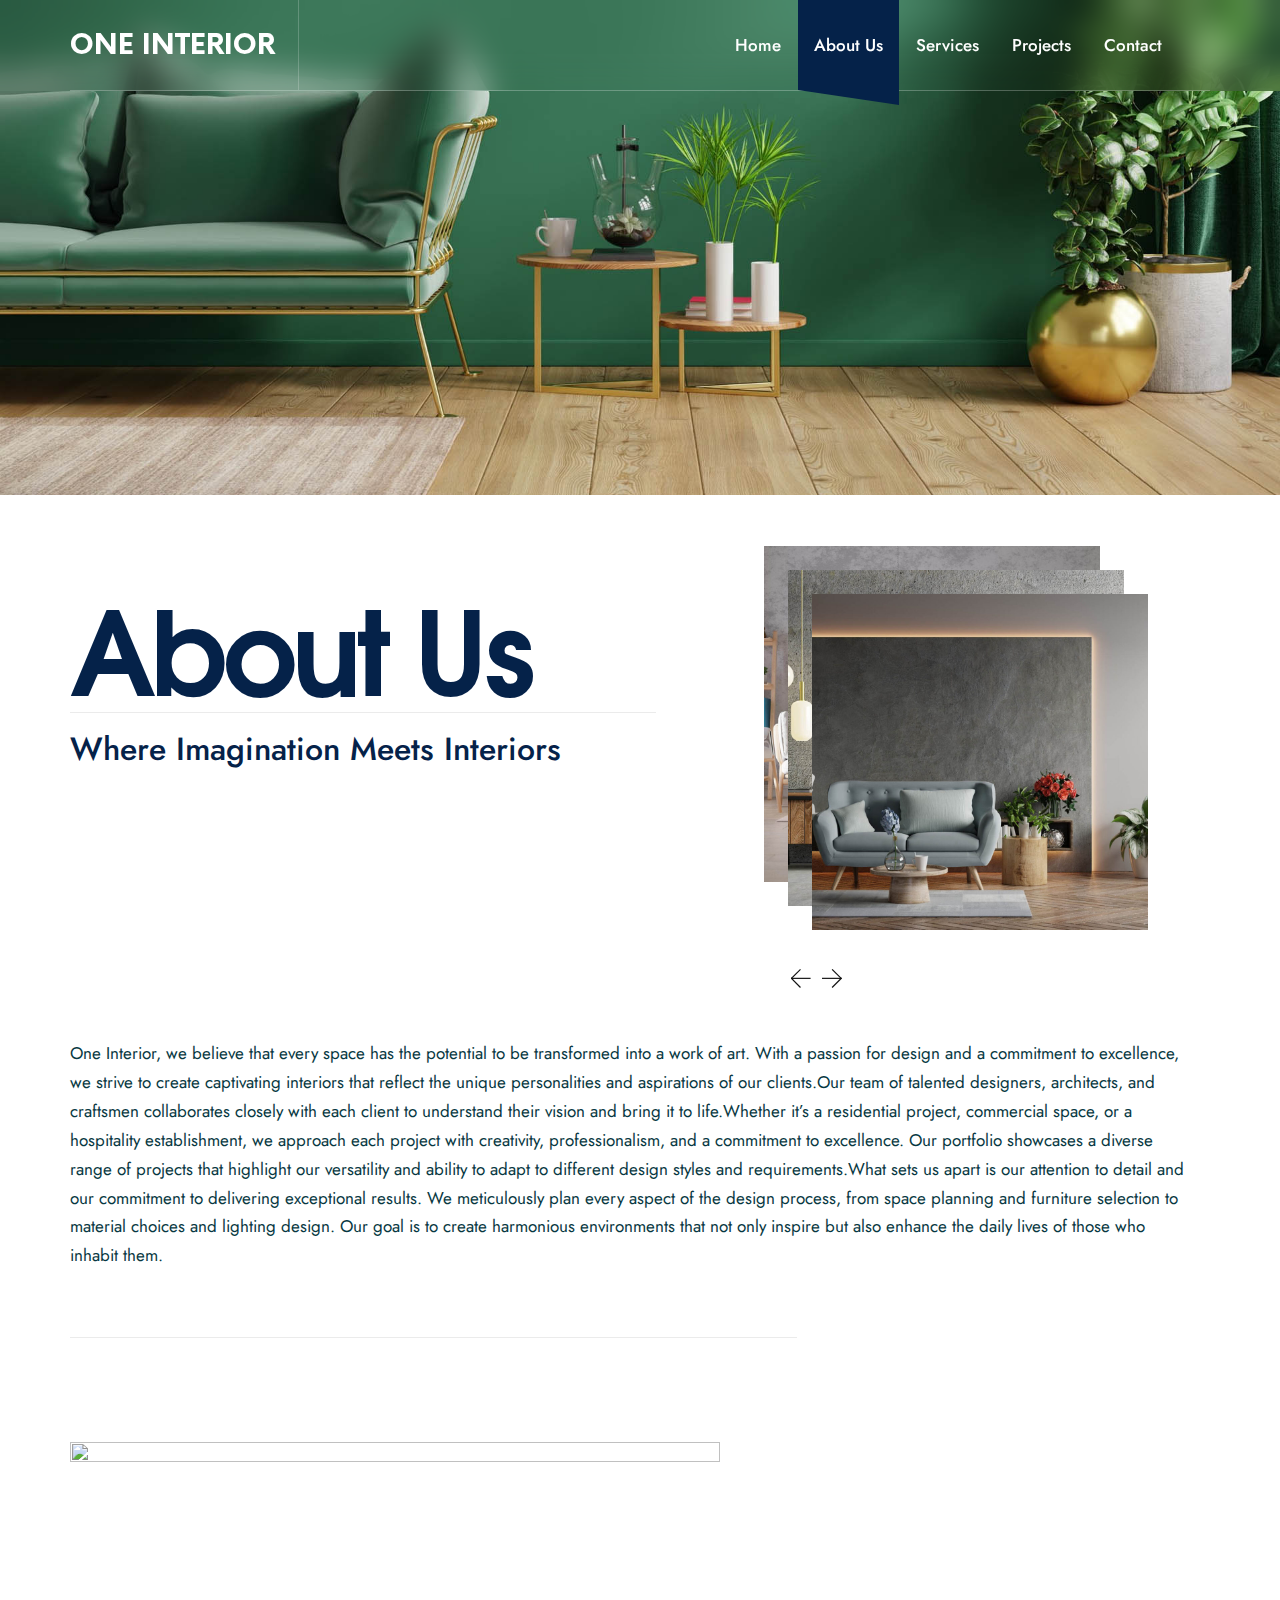
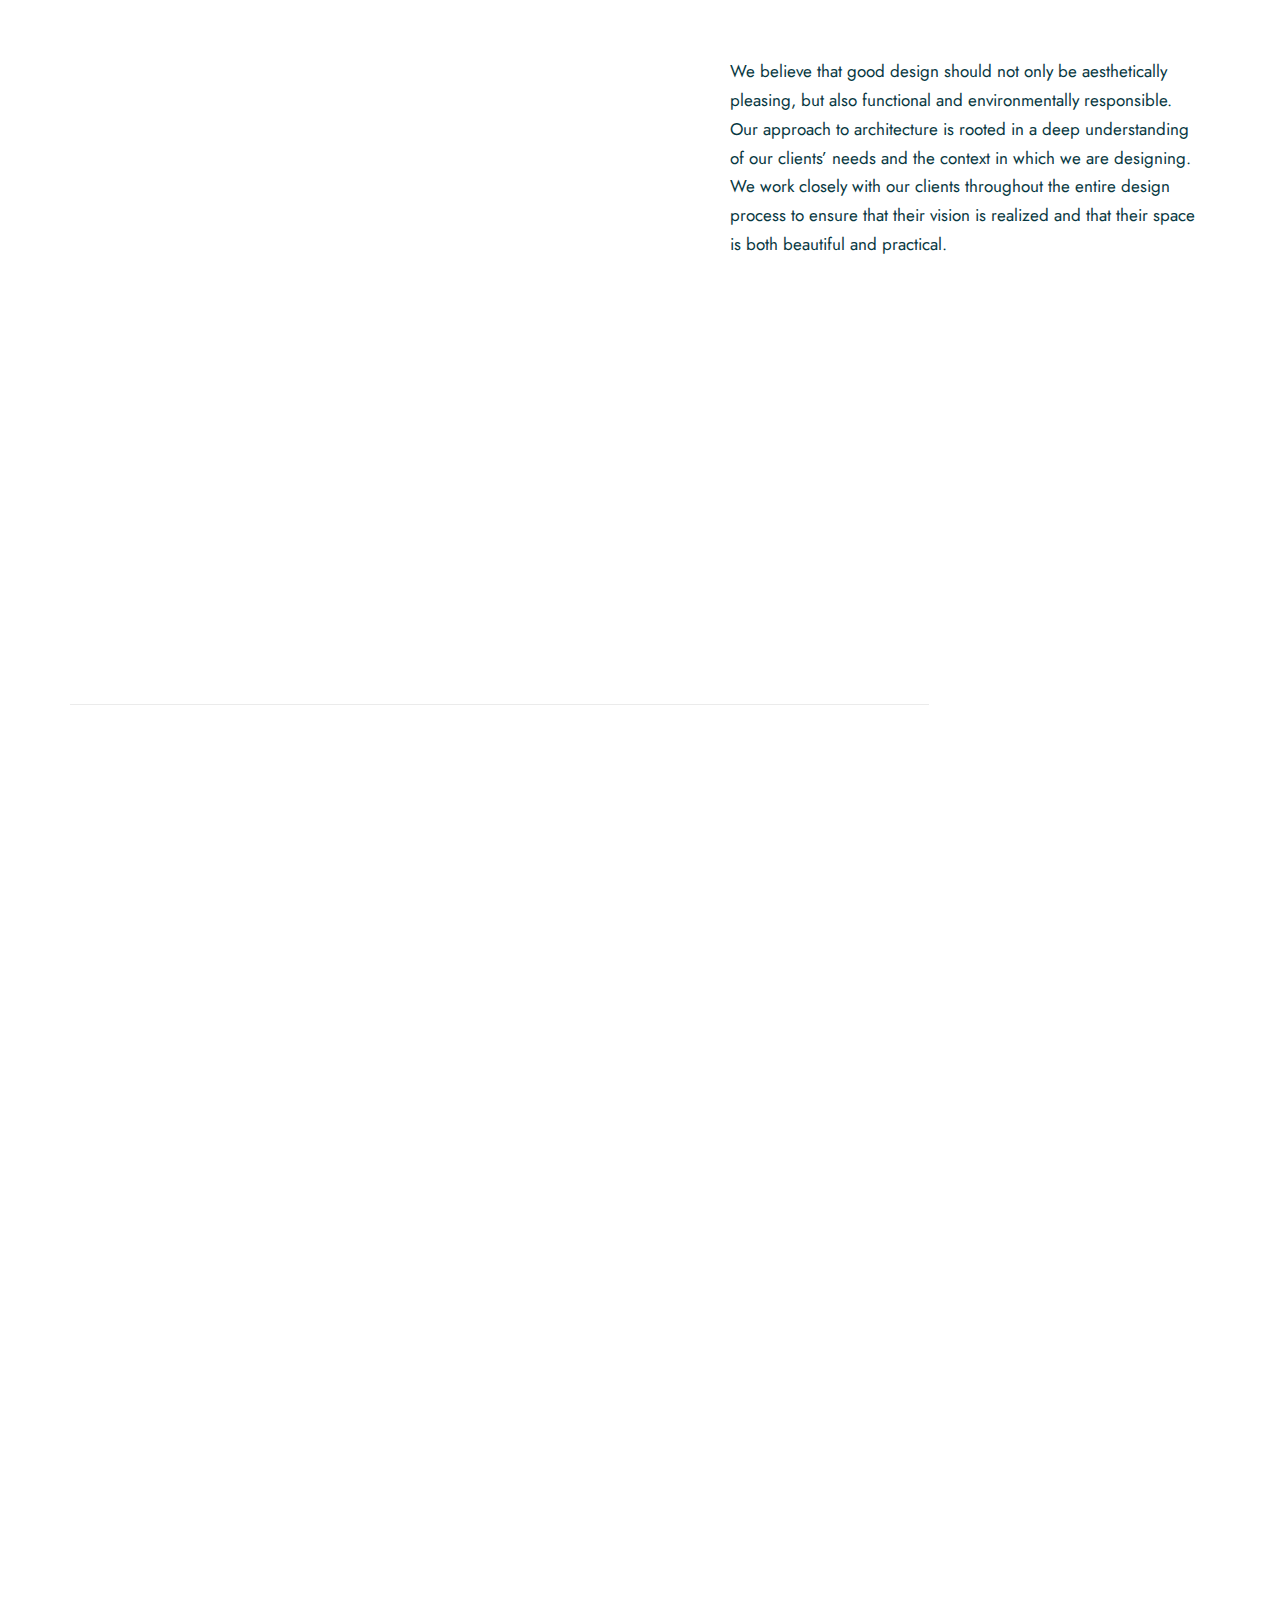
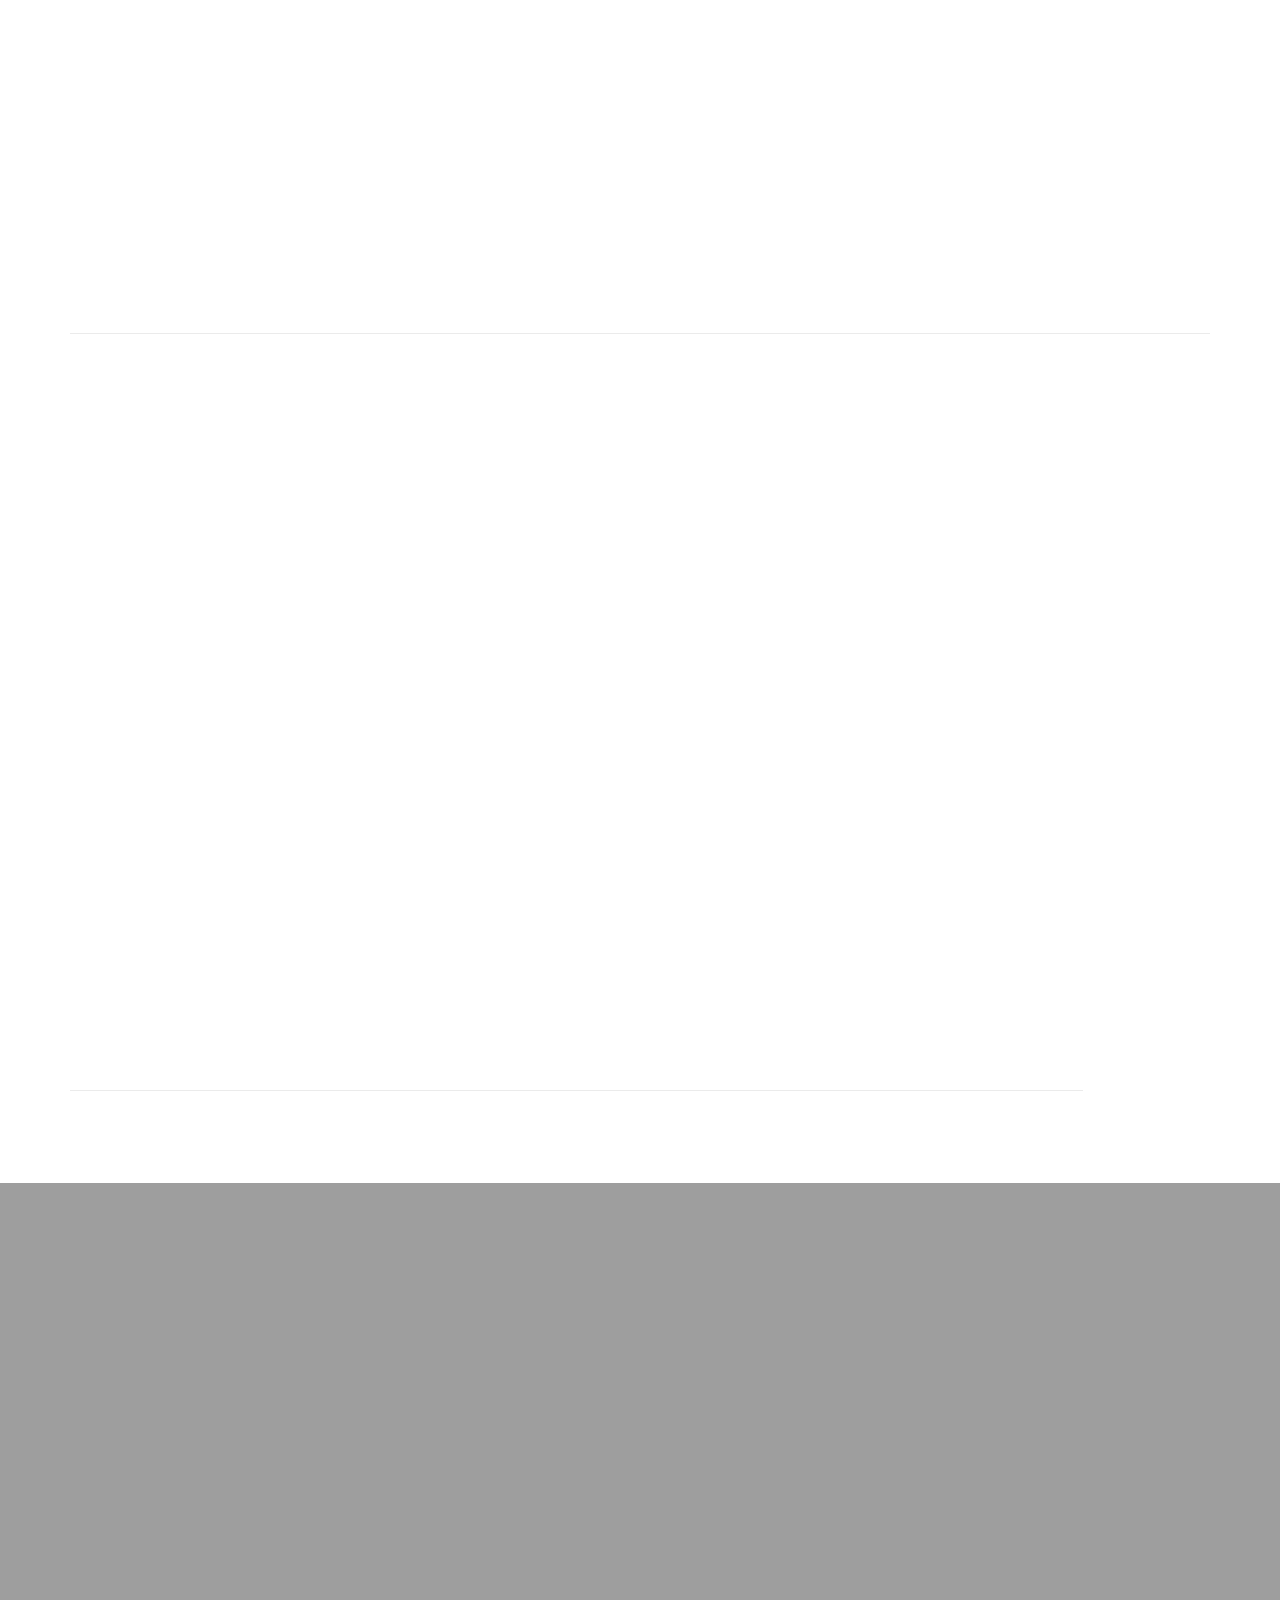
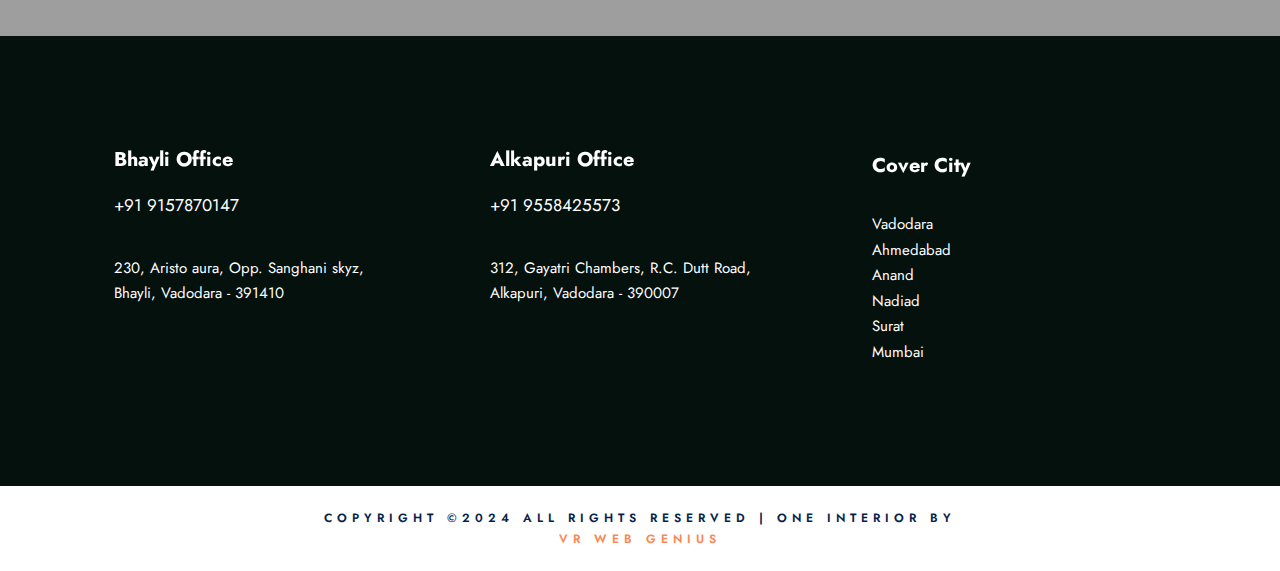
==== commit 49d496b5: "add new changis accoding to jayesh" ====
--- a/about.html
+++ b/about.html
@@ -11,6 +11,8 @@
 	<meta charset="UTF-8">
 	<meta name="viewport" content="width=device-width, initial-scale=1">
 	<link rel="profile" href="http://gmpg.org/xfn/11">
+	<link rel="icon" type="image/x-icon" href="./asset/images/fav.png">
+
 	<title> ABOUT | ONE INTERIOR </title>
 	<meta name='robots' content='max-image-preview:large' />
 	<link rel='dns-prefetch' href='http://fonts.googleapis.com/' />
@@ -1599,7 +1601,7 @@
 					</div>
 				</div>
 			</section>
-			<section
+			<!-- <section
 				class="elementor-section elementor-top-section elementor-element elementor-element-61c62f2 elementor-section-boxed elementor-section-height-default elementor-section-height-default"
 				data-id="61c62f2" data-element_type="section">
 				<div class="elementor-container elementor-column-gap-default">
@@ -1651,7 +1653,7 @@
 						</div>
 					</div>
 				</div>
-			</section>
+			</section> -->
 			<section
 				class="elementor-section elementor-top-section elementor-element elementor-element-210f0bb elementor-section-boxed elementor-section-height-default elementor-section-height-default"
 				data-id="210f0bb" data-element_type="section">
@@ -1908,14 +1910,14 @@
 												<div class="qodef-m-social-icons">
 													<a style="color: #4f696b;" class="qodef-e-social-icon-link"
 														itemprop="url"
-														href="https://www.facebook.com/share/y3PYikLNPWXFdnvn/?mibextid=qi2Omg"
+														href="https://www.facebook.com/Iammukesh4500?mibextid=ZbWKwL"
 														target="_blank">
 														<span class="qodef-e-social-icon">
 															<i aria-hidden="true" class="fab fa-facebook-f"></i> </span>
 													</a>
 													<a style="color: #4f696b;" class="qodef-e-social-icon-link"
 														itemprop="url"
-														href="https://www.linkedin.com/in/jayesh-prajapati-836b7b261?utm_source=share&utm_campaign=share_via&utm_content=profile&utm_medium=android_app"
+														href="https://www.linkedin.com/in/mukesh-prajapati-8908b524b?utm_source=share&utm_campaign=share_via&utm_content=profile&utm_medium=android_app"
 														target="_blank">
 														<span class="qodef-e-social-icon">
 															<i aria-hidden="true" class="fab fa-linkedin"></i> </span>
@@ -1928,7 +1930,7 @@
 															<i aria-hidden="true" class="fab fa-instagram"></i> </span>
 													</a>
 													<a style="color: #4f696b;" class="qodef-e-social-icon-link"
-														href="mailto:prajapatij3000@gmail.com" target="_blank">
+														href="mailto:mukeshmk4500@gmail.com" target="_blank">
 														<span class="qodef-e-social-icon">
 															<i aria-hidden="true" class="far fa-envelope"></i> </span>
 													</a>
@@ -1965,13 +1967,7 @@
 													Ar. kartik bhagat </h4>
 												<p class="qodef-m-role">Architect</p>
 												<div class="qodef-m-social-icons">
-													<a style="color: #4f696b;" class="qodef-e-social-icon-link"
-														itemprop="url"
-														href="https://www.facebook.com/share/y3PYikLNPWXFdnvn/?mibextid=qi2Omg"
-														target="_blank">
-														<span class="qodef-e-social-icon">
-															<i aria-hidden="true" class="fab fa-facebook-f"></i> </span>
-													</a>
+													
 													<a style="color: #4f696b;" class="qodef-e-social-icon-link"
 														itemprop="url"
 														href="https://www.linkedin.com/in/kartik-bhagat-8423a9160?utm_source=share&utm_campaign=share_via&utm_content=profile&utm_medium=android_app"
@@ -2228,18 +2224,22 @@
 								<div class="elementor-widget-container">
 									<ul class="elementor-icon-list-items">
 										<li class="elementor-icon-list-item">
-											<li class="elementor-icon-list-item">
-												<span class="elementor-icon-list-text">Vadodara</span>
-											</li>
-											<li class="elementor-icon-list-item">
-												<span class="elementor-icon-list-text">Ahmedabad </span>
-											</li>
-											<li class="elementor-icon-list-item">
-												<span class="elementor-icon-list-text">Anand</span>
-											</li>
-											<li class="elementor-icon-list-item">
-												<span class="elementor-icon-list-text">Nadiad</span>
-											</li>
+											<span class="elementor-icon-list-text">Vadodara</span>
+										</li>
+										<li class="elementor-icon-list-item">
+											<span class="elementor-icon-list-text">Ahmedabad </span>
+										</li>
+										<li class="elementor-icon-list-item">
+											<span class="elementor-icon-list-text">Anand</span>
+										</li>
+										<li class="elementor-icon-list-item">
+											<span class="elementor-icon-list-text">Nadiad</span>
+										</li>
+										<li class="elementor-icon-list-item">
+											<span class="elementor-icon-list-text">Surat</span>
+										</li>
+										<li class="elementor-icon-list-item">
+											<span class="elementor-icon-list-text">Mumbai</span>
 										</li>
 									</ul>
 								</div>
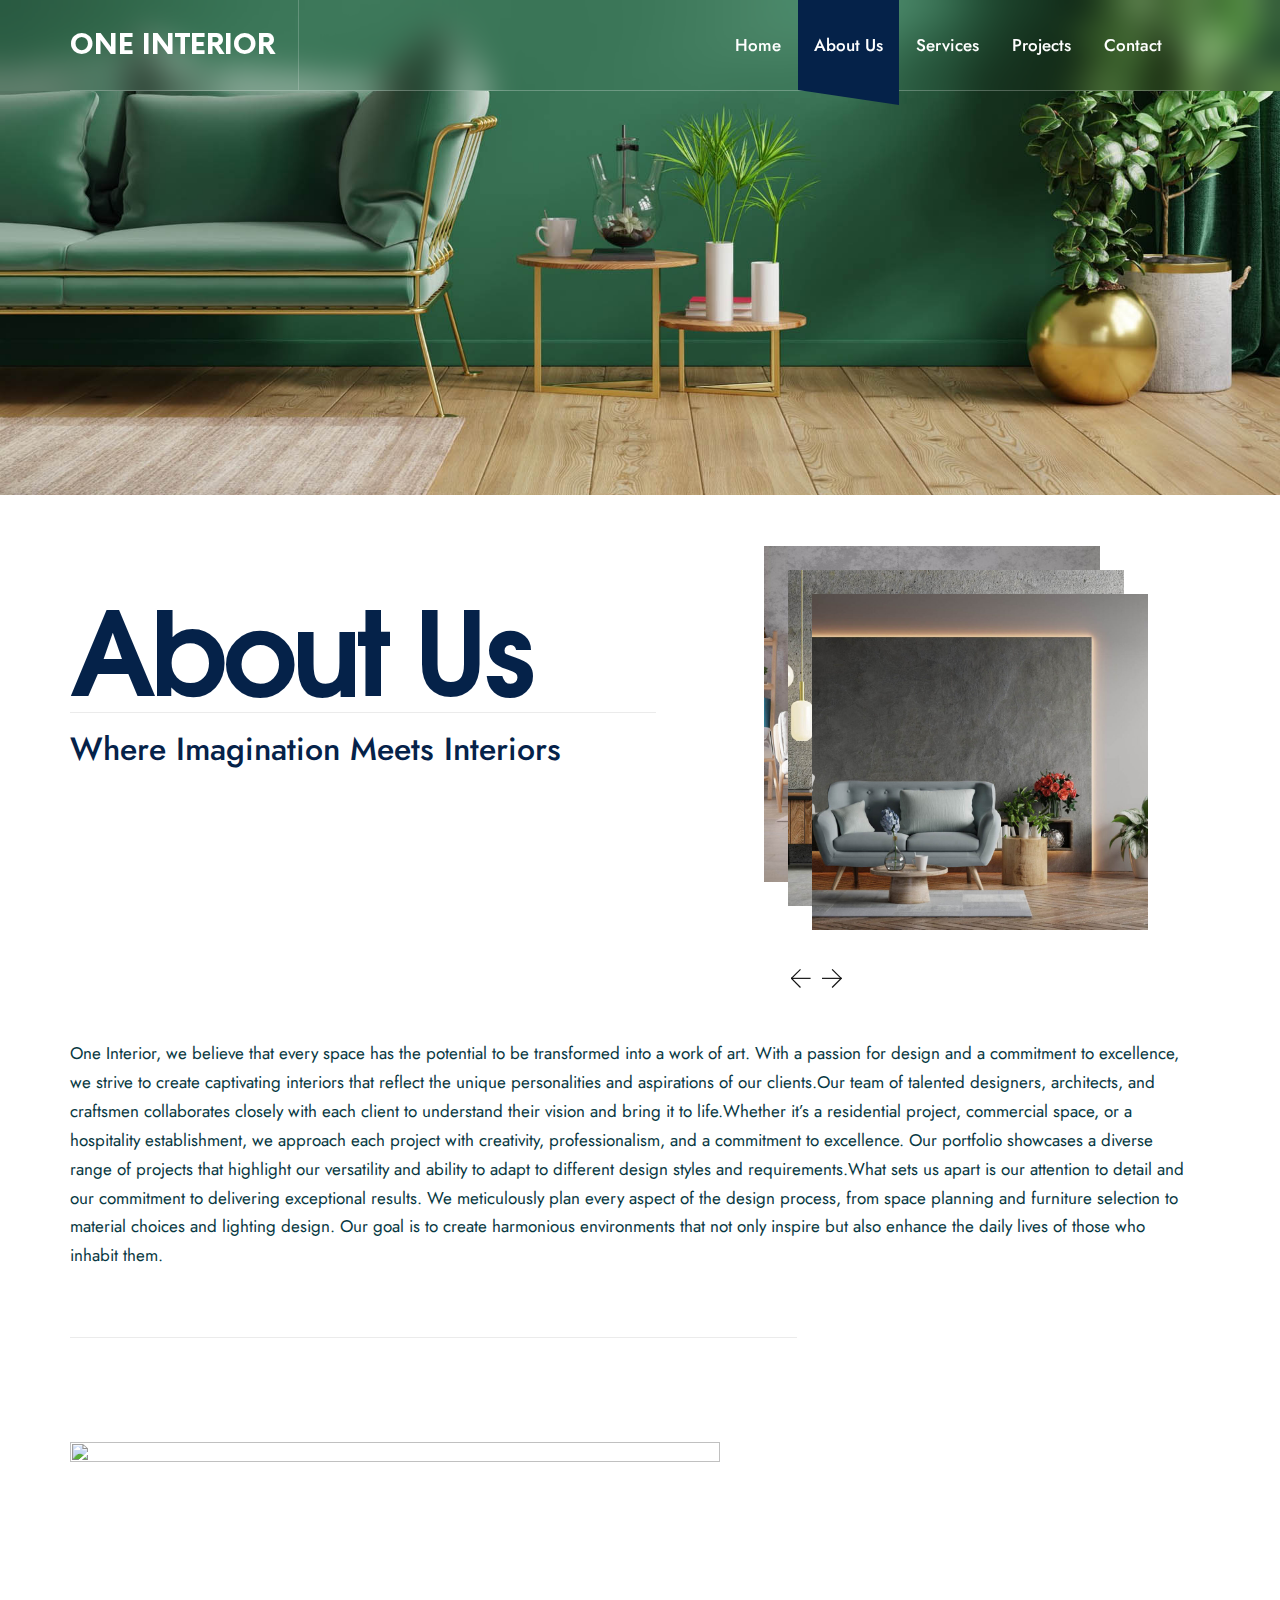
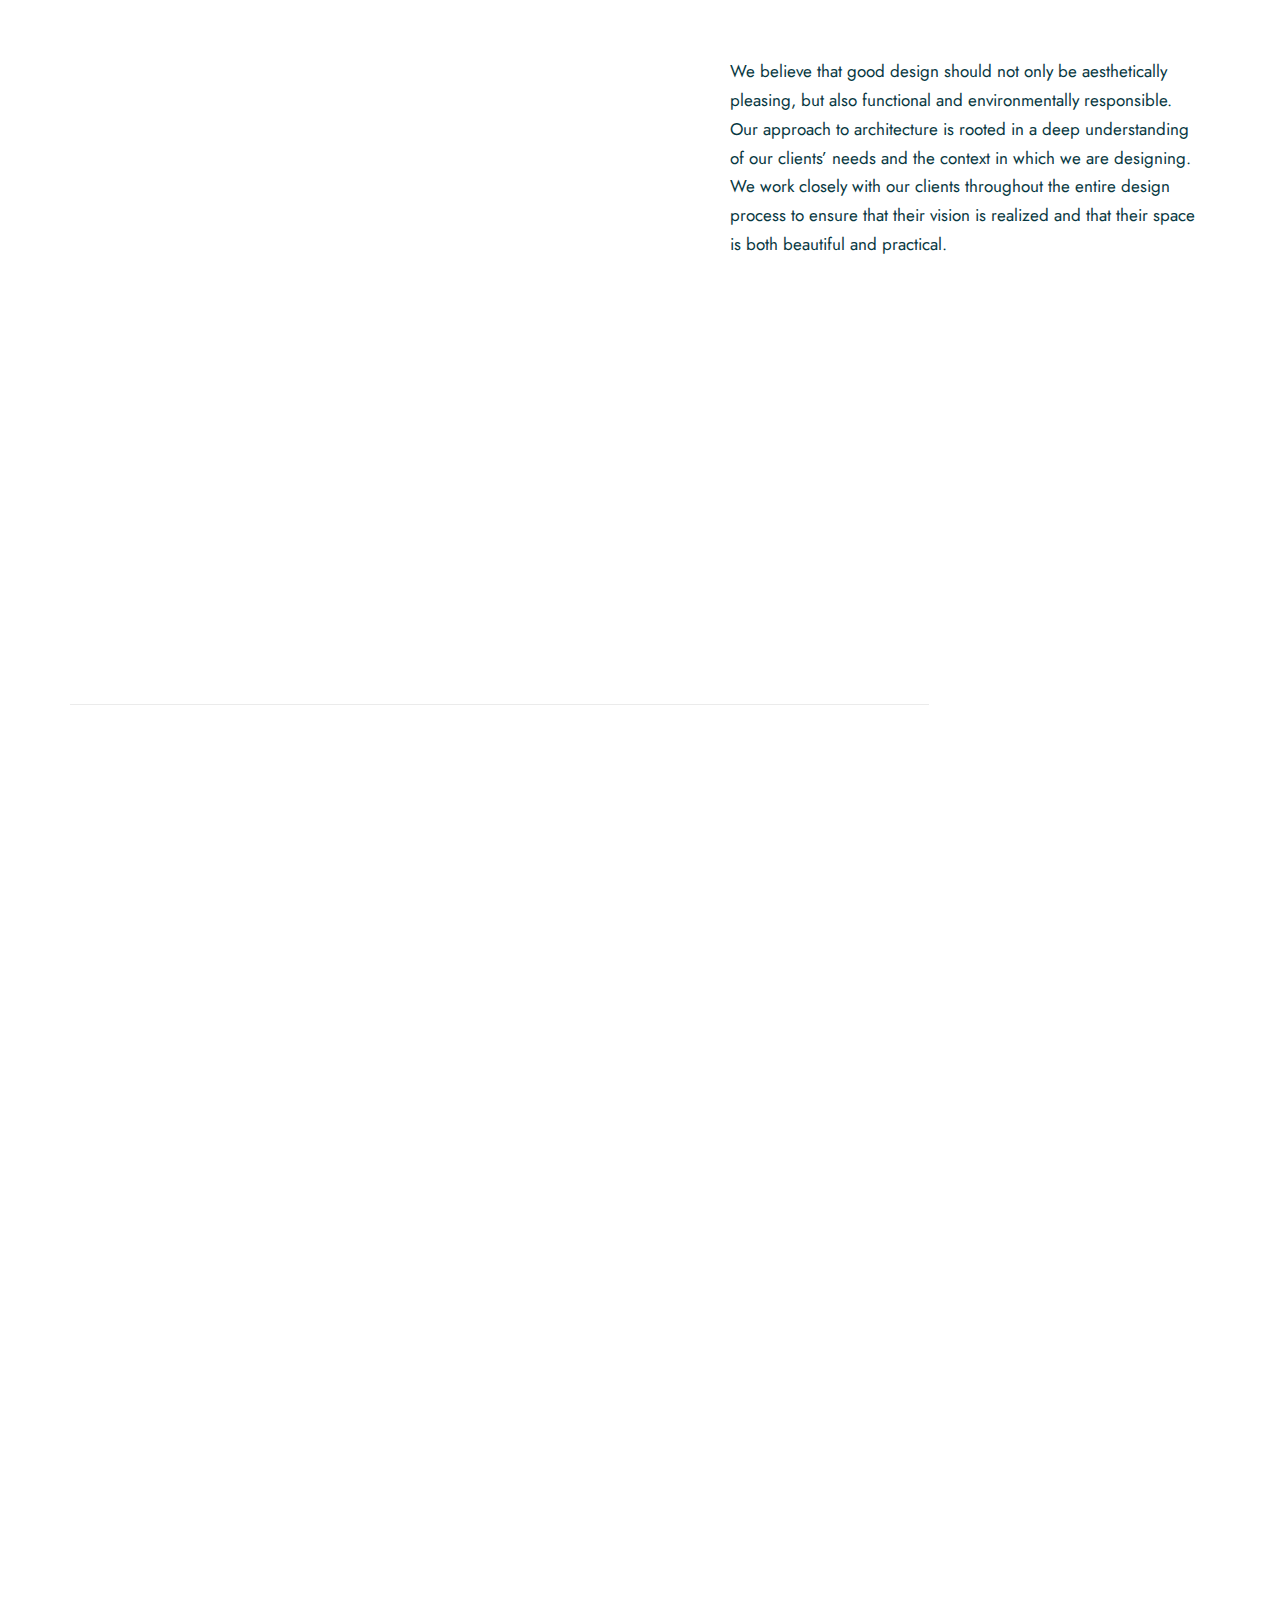
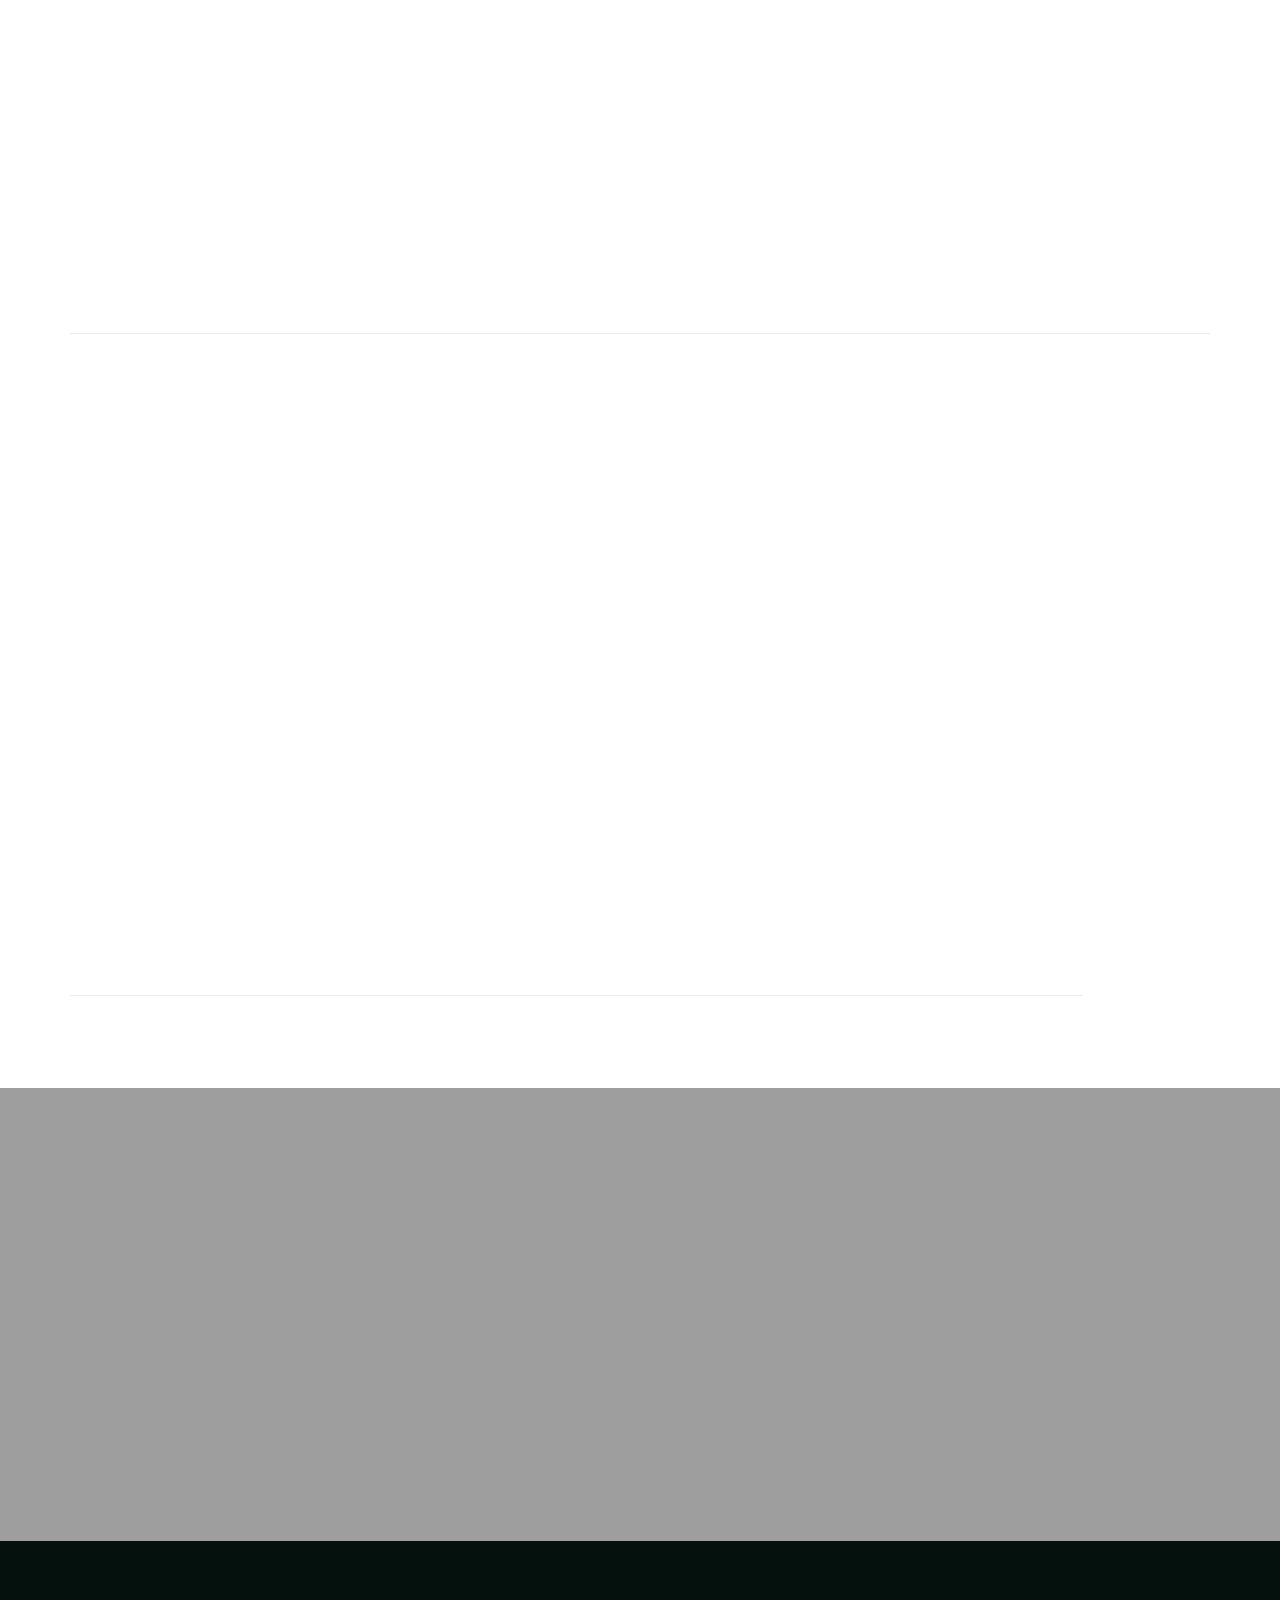
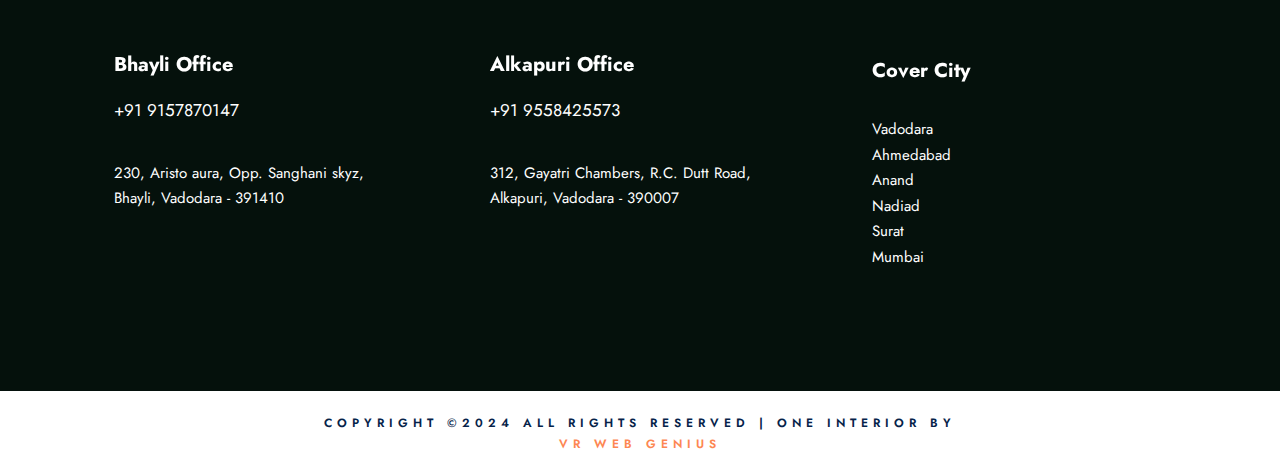
==== commit 1484102a: "add new update" ====
--- a/about.html
+++ b/about.html
@@ -1043,8 +1043,10 @@
 								<h1 class="site-title">
 									<a href="/" rel="home">
 										<span class="screen-reader-text">
+											<img  src="./asset/images/fav.png" alt="logo" />
 											ONE INTERIOR </span>
 										<span class="site-title-text">
+											<img  src="./asset/images/fav.png" alt="logo" />
 											ONE INTERIOR </span>
 									</a>
 								</h1> <!-- .site-title -->
@@ -1995,6 +1997,63 @@
 							</div>
 						</div>
 					</div>
+
+					<div class="elementor-column elementor-col-33 elementor-top-column elementor-element elementor-element-b2080d4"
+					data-id="b2080d4" data-element_type="column">
+					<div class="elementor-widget-wrap elementor-element-populated">
+						<div class="elementor-element elementor-element-77a137a animated-slow elementor-invisible elementor-widget elementor-widget-qi_addons_for_elementor_team_member"
+							data-id="77a137a" data-element_type="widget"
+							data-settings="{&quot;_animation&quot;:&quot;fadeInUp&quot;,&quot;_animation_delay&quot;:&quot;100&quot;}"
+							data-widget_type="qi_addons_for_elementor_team_member.default">
+							<div class="elementor-widget-container">
+								<div
+									class="qodef-shortcode qodef-m  qodef-qi-team-member qodef-item-layout--info-from-bottom qodef-image--hover-scale">
+									<div class="qodef-m-inner">
+										<div class="qodef-m-image">
+											<div class="qodef-m-media-image">
+												<img loading="lazy" width="800" height="889"
+													src="./asset/images/guddu.png"
+													class="attachment-full size-full" alt="" decoding="async"
+													srcset="./asset/images/guddu.png 800w, ./asset/images/guddu.png 270w, ./asset/images/guddu.png 768w, ./asset/images/guddu.png 495w, ./asset/images/guddu.png 550w, ./asset/images/guddu.png 450w"
+													sizes="(max-width: 800px) 100vw, 800px" />
+											</div>
+										</div>
+										<div class="qodef-m-content">
+											<h4 itemprop="name" class="qodef-m-title">
+												Guddu Kumawat </h4>
+											<p class="qodef-m-role">Interior design</p>
+											<!-- <div class="qodef-m-social-icons">
+												<a class="qodef-e-social-icon-link" itemprop="url"
+													href="https://www.facebook.com/Iammukesh4500?mibextid=ZbWKwL"
+													target="_blank">
+													<span class="qodef-e-social-icon">
+														<i aria-hidden="true" class="fab fa-facebook-f"></i> </span>
+												</a>
+												<a class="qodef-e-social-icon-link" itemprop="url"
+													href="https://www.linkedin.com/in/mukesh-prajapati-8908b524b?utm_source=share&utm_campaign=share_via&utm_content=profile&utm_medium=android_app	"
+													target="_blank">
+													<span class="qodef-e-social-icon">
+														<i aria-hidden="true" class="fab fa-linkedin"></i> </span>
+												</a>
+												<a class="qodef-e-social-icon-link" itemprop="url"
+													href="https://www.instagram.com/iammukesh_mk?igsh=Y2JweW5nMmp3eXhz"
+													target="_blank">
+													<span class="qodef-e-social-icon">
+														<i aria-hidden="true" class="fab fa-instagram"></i> </span>
+												</a>
+												<a class="qodef-e-social-icon-link" itemprop="url"
+													href="mailto:mukeshmk4500@gmail.com" target="_blank">
+													<span class="qodef-e-social-icon">
+														<i aria-hidden="true" class="far fa-envelope"></i> </span>
+												</a>
+											</div> -->
+										</div>
+									</div>
+								</div>
+							</div>
+						</div>
+					</div>
+				</div>
 				</div>
 			</section>
 			<section
